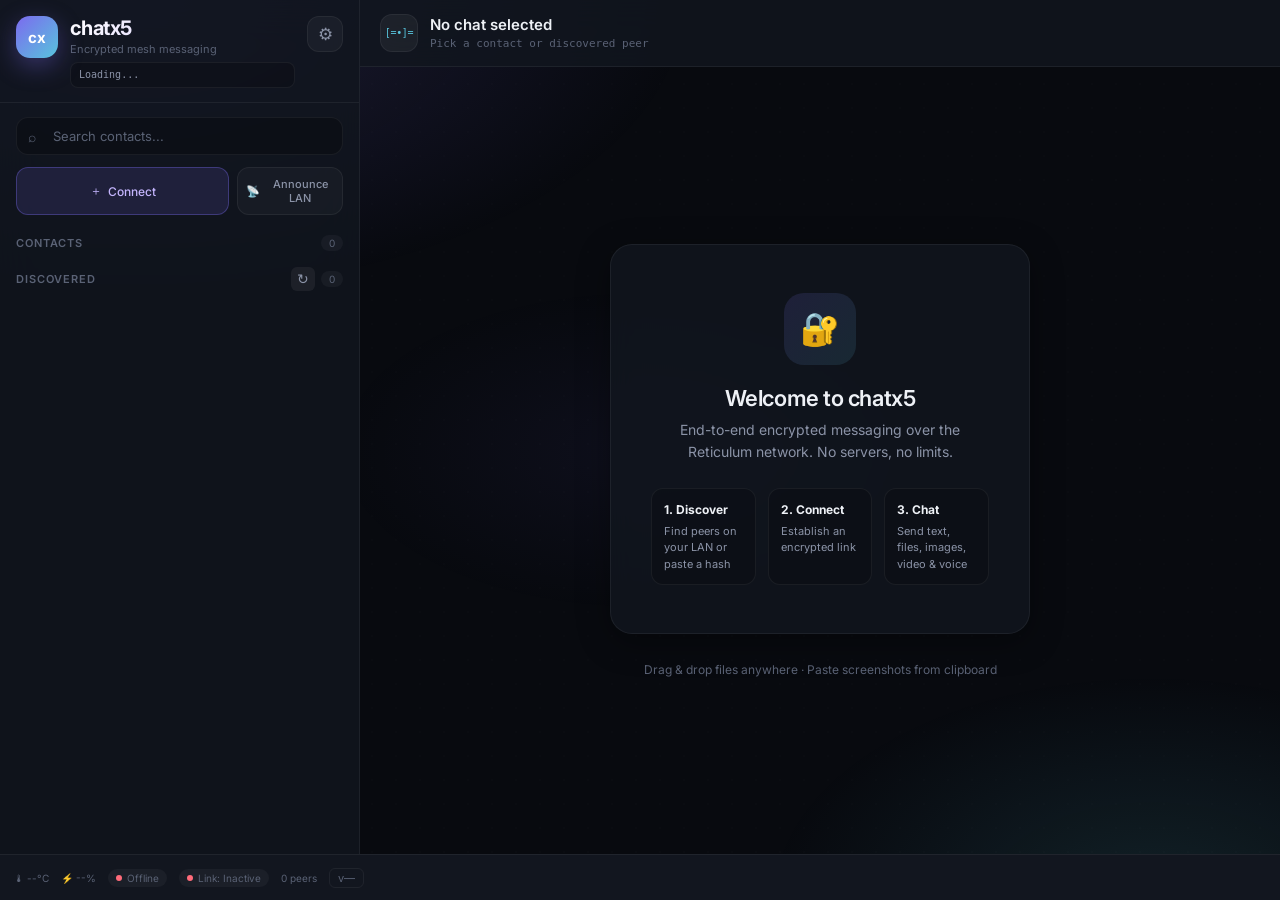
==== chatx5/web/static/index.html @ 14aeb2fa "v0.6.8: hub group chat, transport routing, announce isolation - Hub TCP relay links count via peer:t" ====
<!DOCTYPE html>
<html lang="en">
<head>
<meta charset="UTF-8">
<meta name="viewport" content="width=device-width, initial-scale=1.0, maximum-scale=1.0, viewport-fit=cover">
<title>chatx5</title>
<link rel="preconnect" href="https://fonts.googleapis.com">
<link rel="preconnect" href="https://fonts.gstatic.com" crossorigin>
<link href="https://fonts.googleapis.com/css2?family=Inter:wght@400;500;600;700&display=swap" rel="stylesheet">
<style>
*, *::before, *::after { margin: 0; padding: 0; box-sizing: border-box; }
:root {
  --bg: #080a0f;
  --bg-elevated: #0d1017;
  --surface: #12161f;
  --surface-hover: #181d28;
  --surface-active: #1e2433;
  --surface-glass: rgba(18, 22, 31, 0.82);
  --border: rgba(255,255,255,0.06);
  --border-strong: rgba(255,255,255,0.12);
  --text: #eef1f6;
  --text2: #8b93a7;
  --text3: #5a6275;
  --primary: #7c6aef;
  --primary-hover: #9183f5;
  --primary-soft: rgba(124,106,239,0.14);
  --accent: #58c4dc;
  --accent-soft: rgba(88,196,220,0.12);
  --msg-self: linear-gradient(135deg, #5b4cc4 0%, #7c6aef 55%, #6b7fd7 100%);
  --msg-other: #1a2030;
  --msg-system: rgba(124,106,239,0.12);
  --danger: #ff6b7a;
  --danger-soft: rgba(255,107,122,0.12);
  --success: #3dd68c;
  --success-soft: rgba(61,214,140,0.12);
  --warning: #f5b942;
  --radius-sm: 8px;
  --radius-md: 12px;
  --radius-lg: 16px;
  --radius-xl: 22px;
  --shadow-sm: 0 2px 8px rgba(0,0,0,0.25);
  --shadow-md: 0 8px 32px rgba(0,0,0,0.35);
  --shadow-lg: 0 20px 60px rgba(0,0,0,0.45);
  --transition: 0.22s cubic-bezier(0.4, 0, 0.2, 1);
  --sidebar-width: 360px;
}
html { scroll-behavior: smooth; }
body {
  font-family: 'Inter', -apple-system, BlinkMacSystemFont, 'Segoe UI', Roboto, sans-serif;
  background: var(--bg);
  color: var(--text);
  height: 100vh;
  height: 100dvh;
  overflow: hidden;
  -webkit-font-smoothing: antialiased;
  -webkit-text-size-adjust: 100%;
  padding: env(safe-area-inset-top) env(safe-area-inset-right) env(safe-area-inset-bottom) env(safe-area-inset-left);
}
body::before {
  content: '';
  position: fixed;
  inset: 0;
  background:
    radial-gradient(ellipse 80% 60% at 10% 0%, rgba(124,106,239,0.18), transparent 55%),
    radial-gradient(ellipse 60% 50% at 90% 100%, rgba(88,196,220,0.12), transparent 50%),
    radial-gradient(ellipse 40% 30% at 50% 50%, rgba(124,106,239,0.06), transparent 60%);
  pointer-events: none;
  z-index: 0;
}
#app { display: flex; flex-direction: column; height: 100vh; position: relative; z-index: 1; }
#workspace { display: flex; flex: 1; min-height: 0; overflow: hidden; }

/* Sidebar */
#sidebar {
  width: var(--sidebar-width);
  background: var(--surface-glass);
  backdrop-filter: blur(20px);
  -webkit-backdrop-filter: blur(20px);
  display: flex;
  flex-direction: column;
  border-right: 1px solid var(--border);
  transition: transform var(--transition), width var(--transition);
  flex-shrink: 0;
  overflow: hidden;
  isolation: isolate;
}
#sidebar-header {
  flex-shrink: 0;
  padding: 16px 16px 14px;
  border-bottom: 1px solid var(--border);
  display: flex;
  align-items: flex-start;
  gap: 12px;
}
#sidebar-body {
  flex: 1;
  min-height: 0;
  position: relative;
  display: flex;
  flex-direction: column;
  overflow: hidden;
}
.brand-mark {
  width: 42px; height: 42px; border-radius: 14px;
  background: linear-gradient(135deg, #7c6aef, #58c4dc);
  display: flex; align-items: center; justify-content: center;
  font-weight: 700; font-size: 15px; color: #fff;
  box-shadow: 0 8px 24px rgba(124,106,239,0.35);
  flex-shrink: 0; cursor: pointer; overflow: hidden;
  position: relative; transition: transform var(--transition), box-shadow var(--transition);
}
.brand-mark:hover { transform: scale(1.04); box-shadow: 0 10px 28px rgba(124,106,239,0.45); }
.brand-mark img { width: 100%; height: 100%; object-fit: cover; display: none; }
.brand-mark.has-logo { background: var(--surface); }
.brand-mark.has-logo img { display: block; }
.brand-mark.has-logo .brand-fallback { display: none; }
.peer-rtt {
  font-size: 10px; color: var(--success); font-variant-numeric: tabular-nums;
  margin-left: 4px; opacity: 0.9;
}
.identity-modal-overlay {
  position: fixed; inset: 0; z-index: 12000;
  background: rgba(0,0,0,0.55); display: none;
  align-items: center; justify-content: center; padding: 20px;
}
.identity-modal-overlay.open { display: flex; }
.identity-modal {
  width: min(420px, 100%); background: var(--surface);
  border: 1px solid var(--border-strong); border-radius: var(--radius-lg);
  padding: 20px; box-shadow: var(--shadow-lg);
}
.identity-modal h3 { margin: 0 0 8px; font-size: 18px; }
.identity-modal .id-value {
  font-family: ui-monospace, monospace; font-size: 12px; word-break: break-all;
  background: rgba(0,0,0,0.25); border: 1px solid var(--border);
  border-radius: var(--radius-sm); padding: 10px; margin: 12px 0;
}
.identity-modal-actions { display: flex; flex-wrap: wrap; gap: 8px; margin-top: 14px; }
.brand-text { flex: 1; min-width: 0; }
#sidebar-header h1 {
  font-size: 20px; font-weight: 700; letter-spacing: -0.03em; margin: 0;
  background: linear-gradient(135deg, #fff 0%, #c4b5fd 100%);
  -webkit-background-clip: text; -webkit-text-fill-color: transparent;
  background-clip: text;
}
.brand-sub { font-size: 11px; color: var(--text3); margin-top: 2px; }
#identity-box {
  margin-top: 6px; font-size: 10px; color: var(--text2);
  font-family: ui-monospace, 'Cascadia Code', monospace;
  cursor: pointer; line-height: 1.4;
  padding: 5px 8px; border-radius: var(--radius-sm);
  background: rgba(0,0,0,0.2); border: 1px solid var(--border);
  transition: all var(--transition);
  overflow: hidden; text-overflow: ellipsis; white-space: nowrap;
  max-width: 100%;
}
#identity-box:hover { color: var(--text); border-color: var(--primary); background: var(--primary-soft); }
#settings-btn {
  flex-shrink: 0;
  background: rgba(255,255,255,0.04); border: 1px solid var(--border);
  color: var(--text2); width: 36px; height: 36px;
  border-radius: var(--radius-md); cursor: pointer; font-size: 17px;
  display: flex; align-items: center; justify-content: center;
  transition: all var(--transition); align-self: flex-start;
}
#settings-btn:hover, #settings-btn.active {
  border-color: rgba(124,106,239,0.4); color: #c4b5fd; background: var(--primary-soft);
}

#contacts-section {
  flex: 1; min-height: 0; overflow: hidden;
  padding: 14px 16px 12px;
  display: flex; flex-direction: column;
}
.section-header {
  display: flex; align-items: center; justify-content: space-between;
  margin: 4px 0 10px;
}
.section-header h3 {
  font-size: 11px; font-weight: 600; text-transform: uppercase;
  letter-spacing: 0.08em; color: var(--text3);
}
.section-count {
  font-size: 10px; color: var(--text3);
  background: rgba(255,255,255,0.04); padding: 2px 8px;
  border-radius: 99px;
}
.section-header-actions {
  display: flex; align-items: center; gap: 6px;
}
.section-refresh-btn {
  border: none; background: rgba(255,255,255,0.06); color: var(--text2);
  width: 24px; height: 24px; border-radius: 6px; cursor: pointer;
  font-size: 14px; line-height: 1; padding: 0;
}
.section-refresh-btn:hover { background: rgba(255,255,255,0.12); color: var(--text1); }
.section-refresh-btn.spinning { opacity: 0.6; pointer-events: none; }
.search-box {
  position: relative; margin-bottom: 12px;
}
.search-box input {
  width: 100%; background: rgba(0,0,0,0.25);
  border: 1px solid var(--border); border-radius: var(--radius-md);
  color: var(--text); padding: 10px 12px 10px 36px;
  font-size: 13px; outline: none; transition: all var(--transition);
  font-family: inherit;
}
.search-box input:focus { border-color: var(--primary); box-shadow: 0 0 0 3px var(--primary-soft); }
.search-box input::placeholder { color: var(--text3); }
.search-icon {
  position: absolute; left: 12px; top: 50%; transform: translateY(-50%);
  color: var(--text3); font-size: 14px; pointer-events: none;
}
.sidebar-actions { display: flex; gap: 8px; margin-bottom: 16px; }
.sidebar-btn {
  flex: 1; display: flex; align-items: center; justify-content: center; gap: 6px;
  padding: 10px 12px; border-radius: var(--radius-md);
  border: 1px solid var(--border); background: rgba(255,255,255,0.03);
  color: var(--text2); font-size: 12px; font-weight: 500;
  cursor: pointer; transition: all var(--transition); font-family: inherit;
}
.sidebar-btn:hover { border-color: var(--border-strong); color: var(--text); background: var(--surface-hover); }
.sidebar-btn.primary {
  background: var(--primary-soft); border-color: rgba(124,106,239,0.35); color: #c4b5fd;
}
.sidebar-btn.primary:hover { background: rgba(124,106,239,0.22); color: #fff; }

.contact-item {
  display: flex; align-items: center; padding: 12px 14px;
  border-radius: var(--radius-md); cursor: pointer; margin-bottom: 6px;
  transition: background var(--transition), border-color var(--transition);
  position: relative; border: 1px solid transparent; gap: 0;
}
.contact-item:hover { background: var(--surface-hover); border-color: var(--border); }
.contact-item.active {
  background: var(--primary-soft); border-color: rgba(124,106,239,0.3);
  box-shadow: inset 3px 0 0 var(--primary);
}
.contact-avatar {
  width: 40px; height: 40px; border-radius: 12px;
  display: flex; align-items: center; justify-content: center;
  font-weight: 600; font-size: 15px; margin-right: 12px; flex-shrink: 0;
  color: #fff;
}
.contact-avatar-saved { background: linear-gradient(135deg, #7c6aef, #9b8afb); }
.contact-avatar-lan { background: linear-gradient(135deg, #2d9f6f, #3dd68c); }
.contact-info { flex: 1; min-width: 0; }
.contact-name { font-size: 14px; font-weight: 500; color: var(--text); }
.contact-hash {
  font-size: 11px; color: var(--text3); overflow: hidden;
  text-overflow: ellipsis; white-space: nowrap; font-family: ui-monospace, monospace;
  margin-top: 1px;
}
.contact-preview {
  font-size: 11px; color: var(--text3); overflow: hidden;
  text-overflow: ellipsis; white-space: nowrap; margin-top: 3px;
}
.contact-badge {
  font-size: 9px; font-weight: 600; text-transform: uppercase;
  letter-spacing: 0.06em; padding: 3px 7px; border-radius: 99px;
  background: rgba(255,255,255,0.05); color: var(--text3); flex-shrink: 0;
  margin-left: 8px;
}
.contact-badge.lan { background: var(--success-soft); color: var(--success); }
.contact-badge.unread {
  background: var(--primary); color: #fff; min-width: 20px;
  text-align: center; font-size: 10px; padding: 2px 6px;
}
.contact-card { align-items: flex-start; }
.contact-card .contact-avatar { margin-top: 2px; }
.contact-transport-rows { margin-top: 6px; display: flex; flex-direction: column; gap: 4px; }
.contact-transport-row {
  display: flex; align-items: center; gap: 8px; padding: 6px 8px;
  border-radius: var(--radius-sm); cursor: pointer; border: 1px solid transparent;
  transition: background var(--transition), border-color var(--transition);
}
.contact-transport-row:hover { background: var(--surface-hover); border-color: var(--border); }
.contact-transport-row.active { background: var(--primary-soft); border-color: rgba(124,106,239,0.25); }
.contact-transport-label {
  font-size: 9px; font-weight: 700; text-transform: uppercase; letter-spacing: 0.06em;
  min-width: 30px; flex-shrink: 0;
}
.contact-transport-label.lan { color: var(--success); }
.contact-transport-label.usb { color: var(--accent); }
.contact-transport-hash {
  flex: 1; min-width: 0; font-size: 11px; color: var(--text3);
  font-family: ui-monospace, monospace; overflow: hidden; text-overflow: ellipsis; white-space: nowrap;
}
.sidebar-actions .sidebar-btn.connect-btn { flex: 1 1 100%; }
.sidebar-actions .sidebar-btn.announce-btn { flex: 1 1 calc(50% - 4px); font-size: 11px; padding: 9px 8px; }
.contacts-scroll { flex: 1; min-height: 0; overflow-y: auto; margin: 0 -4px; padding: 0 4px; }

.empty-state {
  display: flex; flex-direction: column; align-items: center;
  text-align: center; gap: 6px; padding: 20px 12px; color: var(--text2);
}
.empty-state.small { padding: 16px 8px; font-size: 12px; }
.empty-state .empty-icon { font-size: 28px; opacity: 0.5; }
.empty-state .empty-hint { font-size: 11px; color: var(--text3); }

/* Overlay panels in sidebar */
.overlay-panel {
  display: none; flex-direction: column;
  position: absolute; inset: 0; z-index: 20;
  overflow-y: auto; padding: 16px;
  background: var(--surface);
  border-top: 1px solid var(--border);
  animation: panelIn 0.25s ease;
}
.overlay-panel.open { display: flex; pointer-events: auto; z-index: 25; }
@keyframes panelIn {
  from { opacity: 0; transform: translateX(-8px); }
  to { opacity: 1; transform: translateX(0); }
}
.panel-header {
  display: flex; align-items: center; justify-content: space-between;
  margin-bottom: 20px; padding-bottom: 14px;
  border-bottom: 1px solid var(--border);
}
.panel-header h3 { font-size: 16px; font-weight: 600; color: var(--text); }
.panel-close {
  background: rgba(255,255,255,0.05); border: 1px solid var(--border);
  color: var(--text2); width: 32px; height: 32px; border-radius: var(--radius-sm);
  cursor: pointer; font-size: 18px; line-height: 1;
  display: flex; align-items: center; justify-content: center;
  transition: all var(--transition);
}
.panel-close:hover { color: var(--text); border-color: var(--border-strong); }
.action-hash {
  font-family: ui-monospace, monospace; font-size: 12px;
  color: var(--text2); word-break: break-all;
  padding: 12px; background: rgba(0,0,0,0.2);
  border-radius: var(--radius-md); border: 1px solid var(--border);
  margin-bottom: 16px;
}
.action-buttons { display: flex; flex-direction: column; gap: 8px; }
.action-btn {
  display: flex; align-items: center; gap: 10px;
  padding: 12px 14px; border-radius: var(--radius-md);
  border: 1px solid var(--border); background: rgba(255,255,255,0.03);
  color: var(--text); font-size: 14px; cursor: pointer;
  transition: all var(--transition); font-family: inherit; text-align: left;
}
.action-btn:hover { background: var(--surface-hover); border-color: var(--border-strong); }
.action-btn.danger { color: var(--danger); border-color: rgba(255,107,122,0.2); }
.action-btn.danger:hover { background: var(--danger-soft); }

.settings-section { margin-bottom: 18px; }
.settings-section label {
  font-size: 11px; font-weight: 600; text-transform: uppercase;
  letter-spacing: 0.06em; color: var(--text3);
  display: block; margin-bottom: 8px;
}
.settings-section p { font-size: 12px; color: var(--text2); margin-bottom: 8px; line-height: 1.5; }
.settings-divider {
  height: 1px; background: var(--border); margin: 20px 0;
}
.settings-danger-zone label { color: var(--danger); }
.field-row { display: flex; gap: 8px; }
.field-row input { flex: 1; }

#settings-screen input:not([type="checkbox"]), #settings-screen select,
#connect-panel input, .dialog input, .dialog select {
  width: 100%; background: rgba(0,0,0,0.25);
  border: 1px solid var(--border); border-radius: var(--radius-md);
  color: var(--text); padding: 11px 12px; font-size: 13px;
  margin-bottom: 0; outline: none; font-family: inherit;
  transition: all var(--transition);
}
#settings-screen input[type="checkbox"] {
  width: 18px; height: 18px; padding: 0; margin: 0; flex-shrink: 0;
  accent-color: var(--primary); cursor: pointer;
}
#settings-screen input:not([type="checkbox"]):focus, #settings-screen select:focus,
#connect-panel input:focus, .dialog input:focus {
  border-color: var(--primary); box-shadow: 0 0 0 3px var(--primary-soft);
}
#settings-screen select option, .dialog select option { background: var(--surface); color: var(--text); }
.field-hint { font-size: 11px; color: var(--text3); margin-top: 6px; line-height: 1.4; }


/* Settings cards */
.settings-scroll { flex: 1; overflow-y: auto; padding-bottom: 8px; }
.settings-card {
  background: rgba(0,0,0,0.18); border: 1px solid var(--border);
  border-radius: var(--radius-lg); padding: 14px; margin-bottom: 12px;
}
.settings-card h4 {
  font-size: 12px; font-weight: 600; color: var(--text);
  margin-bottom: 12px; display: flex; align-items: center; gap: 8px;
}
.settings-card.danger { border-color: rgba(255,107,122,0.2); background: rgba(255,107,122,0.04); }
.settings-card.danger h4 { color: var(--danger); }
.settings-footer {
  flex-shrink: 0; padding-top: 12px; border-top: 1px solid var(--border);
}
.rns-iface-card {
  border: 1px solid var(--border);
  border-radius: var(--radius-sm);
  padding: 8px 10px;
  margin-bottom: 8px;
  background: rgba(255,255,255,0.02);
}
.rns-iface-card .iface-head {
  display: flex;
  align-items: center;
  justify-content: space-between;
  gap: 8px;
  margin-bottom: 6px;
}
.rns-iface-card .iface-head-actions {
  display: flex;
  align-items: center;
  gap: 8px;
  flex-shrink: 0;
}
.rns-iface-card .iface-active-toggle {
  display: flex;
  align-items: center;
  gap: 4px;
  font-size: 11px;
  color: var(--text2);
  white-space: nowrap;
}
.rns-iface-serial-fields {
  display: grid;
  grid-template-columns: 1fr 1fr;
  gap: 8px;
  margin-top: 6px;
}
.rns-iface-serial-fields label {
  display: block;
  font-size: 10px;
  color: var(--text3);
  margin-bottom: 4px;
}
.rns-iface-serial-fields select,
.rns-iface-serial-fields input {
  width: 100%;
  font-size: 11px;
}
.rns-serial-refresh {
  margin-top: 6px;
  font-size: 10px;
  color: var(--accent);
  cursor: pointer;
  background: none;
  border: none;
  padding: 0;
  font-family: inherit;
}
.rns-serial-refresh:hover { text-decoration: underline; }
.serial-devices-panel {
  margin-bottom: 10px;
  padding: 8px 10px;
  border: 1px solid var(--border);
  border-radius: var(--radius-sm);
  background: rgba(255,255,255,0.02);
  font-size: 11px;
}
.serial-devices-panel h5 {
  margin: 0 0 6px;
  font-size: 11px;
  color: var(--text2);
  font-weight: 600;
}
.serial-device-row {
  display: flex;
  justify-content: space-between;
  gap: 8px;
  padding: 4px 0;
  border-bottom: 1px solid rgba(255,255,255,0.04);
}
.serial-device-row:last-child { border-bottom: none; }
.serial-device-row .dev-name {
  font-family: ui-monospace, monospace;
  color: var(--text);
}
.serial-device-row .dev-meta {
  color: var(--text3);
  font-size: 10px;
  margin-top: 2px;
}
.serial-device-row .dev-status {
  flex-shrink: 0;
  font-size: 10px;
  font-weight: 600;
  white-space: nowrap;
}
.serial-device-row .dev-status.ok { color: #5fd38d; }
.serial-device-row .dev-status.denied { color: var(--warn, #e8a838); }
.serial-device-row .dev-status.missing { color: var(--text3); }
.rns-iface-serial-actions {
  display: flex;
  gap: 6px;
  margin-top: 8px;
  align-items: center;
}
.rns-iface-serial-actions .btn-block {
  width: auto;
  padding: 5px 10px;
  font-size: 11px;
}

.dock-version {
  font-size: 11px; color: var(--text3); cursor: pointer; padding: 2px 8px;
  border-radius: 6px; border: 1px solid var(--border);
}
.dock-version:hover { color: var(--text); border-color: var(--border-strong); }

/* Bottom dock */
#bottom-dock {
  flex-shrink: 0;
  display: flex;
  align-items: center;
  gap: 12px;
  padding: 0 14px;
  min-height: 46px;
  border-top: 1px solid var(--border);
  background: var(--surface);
}
.dock-status {
  display: flex;
  align-items: center;
  gap: 8px;
  flex-shrink: 0;
  font-size: 10px;
  color: var(--text3);
}
.dock-status > span:not(#queue-count) { white-space: nowrap; }
#transfer-dock {
  flex: 1;
  min-width: 0;
  display: flex;
  flex-direction: column;
  justify-content: center;
  gap: 4px;
}
#transfer-active-row {
  display: flex;
  align-items: center;
  gap: 10px;
  width: 100%;
}
#incoming-transfers {
  display: none;
  width: 100%;
  flex-direction: column;
  gap: 2px;
  font-size: 10px;
  color: var(--text2);
}
#incoming-transfers.active { display: flex; }
.incoming-item {
  display: flex;
  align-items: center;
  justify-content: space-between;
  gap: 8px;
  padding: 2px 0;
}
.incoming-item span:first-child {
  min-width: 0;
  overflow: hidden;
  text-overflow: ellipsis;
  white-space: nowrap;
}
.incoming-item span:last-child {
  flex-shrink: 0;
  color: var(--accent);
  font-variant-numeric: tabular-nums;
}
#debug-bar { display: contents; }
.status-pill {
  display: inline-flex; align-items: center; gap: 5px;
  padding: 3px 8px; border-radius: 99px;
  background: rgba(255,255,255,0.04); font-size: 10px;
}
.status-pill #ws-dot, .status-pill #link-dot {
  width: 6px; height: 6px; border-radius: 50%; display: inline-block;
}
#ws-dot.connected, #link-dot.connected { background: var(--success); box-shadow: 0 0 6px var(--success); }
#ws-dot.disconnected, #link-dot.disconnected { background: var(--danger); }
#ws-dot.connecting { background: var(--warning); }
#queue-count {
  background: var(--warning); color: #000; font-weight: 600;
  padding: 2px 8px; border-radius: 99px; font-size: 10px;
  cursor: pointer; user-select: none;
}
#queue-count:hover { filter: brightness(1.08); }

/* Main chat area */
#main { flex: 1; display: flex; flex-direction: column; min-width: 0; position: relative; }
#main::before {
  content: '';
  position: absolute; inset: 0;
  background-image: radial-gradient(rgba(255,255,255,0.03) 1px, transparent 1px);
  background-size: 24px 24px;
  pointer-events: none; opacity: 0.4;
}
#chat-header {
  padding: 14px 20px; border-bottom: 1px solid var(--border);
  display: flex; align-items: center; justify-content: space-between; gap: 16px;
  background: var(--surface-glass); backdrop-filter: blur(16px);
  position: relative; z-index: 2; flex-shrink: 0;
}
.header-left { display: flex; align-items: center; gap: 12px; min-width: 0; flex: 1; }
.header-actions { display: flex; align-items: center; gap: 10px; flex-shrink: 0; }
#chat-header .peer-info { min-width: 0; }
#sidebar-toggle {
  display: none; background: rgba(255,255,255,0.05);
  border: 1px solid var(--border); color: var(--text2);
  width: 38px; height: 38px; border-radius: var(--radius-md);
  cursor: pointer; font-size: 18px; align-items: center; justify-content: center;
}
#sidebar-toggle .toggle-bot {
  font-family: ui-monospace, 'Cascadia Code', monospace;
  font-size: 10px; letter-spacing: -0.03em; line-height: 1; color: var(--accent);
}
#chat-header .peer-info { font-size: 15px; font-weight: 600; }
#chat-header .peer-info .status {
  font-size: 11px; color: var(--text3); font-weight: 400; margin-top: 3px;
  font-family: ui-monospace, 'Cascadia Code', monospace;
  word-break: break-all; line-height: 1.35;
}
#chat-header .peer-info .status .peer-rtt {
  font-family: 'Inter', sans-serif; font-size: 10px; margin-left: 4px;
}
#disconnect-btn {
  background: var(--danger-soft); border: 1px solid rgba(255,107,122,0.25);
  color: var(--danger); padding: 4px 10px; border-radius: var(--radius-md);
  cursor: pointer; font-size: 10px; font-weight: 500;
  transition: all var(--transition); font-family: inherit;
  flex-shrink: 0;
}
#disconnect-btn:hover { background: rgba(255,107,122,0.2); }
.dock-status #disconnect-btn { margin-right: 4px; }

#placeholder {
  flex: 1; display: flex; align-items: center; justify-content: center;
  flex-direction: column; gap: 12px; position: relative; z-index: 1;
  padding: 40px;
}
.welcome-card {
  text-align: center; max-width: 420px;
  padding: 48px 40px; border-radius: var(--radius-xl);
  background: var(--surface-glass); border: 1px solid var(--border);
  backdrop-filter: blur(12px); box-shadow: var(--shadow-md);
}
.welcome-icon {
  width: 72px; height: 72px; margin: 0 auto 20px;
  border-radius: 20px; background: linear-gradient(135deg, var(--primary-soft), var(--accent-soft));
  display: flex; align-items: center; justify-content: center; font-size: 32px;
}
.welcome-card h2 { font-size: 22px; font-weight: 600; margin-bottom: 8px; letter-spacing: -0.02em; }
.welcome-card p { color: var(--text2); font-size: 14px; line-height: 1.6; }
.welcome-steps {
  display: flex; gap: 12px; margin-top: 24px; text-align: left;
}
.welcome-step {
  flex: 1; padding: 12px; border-radius: var(--radius-md);
  background: rgba(0,0,0,0.2); border: 1px solid var(--border);
  font-size: 11px; color: var(--text2); line-height: 1.5;
}
.welcome-step strong { display: block; color: var(--text); font-size: 12px; margin-bottom: 4px; }
#placeholder .keyhint { font-size: 12px; color: var(--text3); margin-top: 16px; }

#rns-error-banner {
  display: none;
  position: fixed;
  top: 0;
  left: 0;
  right: 0;
  z-index: 10000;
  background: linear-gradient(90deg, #5c1a24, #7a2030);
  color: #fff;
  padding: 10px 14px;
  font-size: 13px;
  line-height: 1.45;
  border-bottom: 1px solid rgba(255,255,255,0.15);
  box-shadow: var(--shadow-md);
}
#rns-error-banner.show { display: block; }
#rns-error-banner button {
  margin-top: 8px;
  background: rgba(255,255,255,0.14);
  border: 1px solid rgba(255,255,255,0.25);
  color: #fff;
  border-radius: 8px;
  padding: 6px 10px;
  cursor: pointer;
}
#setup-wizard {
  position: fixed; inset: 0; z-index: 200;
  display: none; align-items: center; justify-content: center;
  background: rgba(0,0,0,0.72); backdrop-filter: blur(8px);
  padding: 20px;
}
#setup-wizard.open { display: flex; }
.setup-wizard-card {
  width: min(480px, 100%); max-height: 90vh; overflow-y: auto;
  background: var(--surface); border: 1px solid var(--border);
  border-radius: var(--radius-xl); padding: 28px 24px;
  box-shadow: var(--shadow-lg);
}
.setup-wizard-card h2 { font-size: 20px; margin: 0 0 6px; }
.setup-wizard-card .lead { color: var(--text2); font-size: 13px; line-height: 1.55; margin-bottom: 18px; }
.setup-step { margin-bottom: 16px; }
.setup-step label { display: block; font-size: 12px; color: var(--text2); margin-bottom: 6px; }
.setup-step input, .setup-step select {
  width: 100%; height: 40px; border-radius: var(--radius-md);
  border: 1px solid var(--border); background: var(--surface2);
  color: var(--text); padding: 0 12px; font-family: inherit;
  color-scheme: dark;
}
.setup-step select {
  appearance: none;
  background-image: linear-gradient(45deg, transparent 50%, var(--text2) 50%),
    linear-gradient(135deg, var(--text2) 50%, transparent 50%);
  background-position: calc(100% - 18px) calc(50% + 2px), calc(100% - 12px) calc(50% + 2px);
  background-size: 6px 6px, 6px 6px;
  background-repeat: no-repeat;
  padding-right: 32px;
}
.setup-step select option {
  background: var(--surface2);
  color: var(--text);
}
.setup-step .field-row {
  display: flex; gap: 8px; align-items: stretch;
}
.setup-step .field-row input { flex: 1; min-width: 0; }
.setup-step .field-row button {
  width: auto; white-space: nowrap; padding: 0 12px; height: 40px;
  border-radius: var(--radius-md); border: 1px solid var(--border);
  background: var(--surface2); color: var(--text); cursor: pointer;
}
.setup-toggle {
  display: flex; align-items: flex-start; gap: 10px;
  padding: 12px; border-radius: var(--radius-md);
  border: 1px solid var(--border); background: rgba(0,0,0,0.15);
  font-size: 12px; color: var(--text2); line-height: 1.5;
}
.setup-toggle input { margin-top: 2px; }
.setup-toggle strong { display: block; color: var(--text); margin-bottom: 2px; }
.settings-toggle-card {
  display: grid; grid-template-columns: 1fr auto; align-items: center; gap: 16px;
  padding: 14px 16px; border-radius: var(--radius-md);
  border: 1px solid var(--border); background: rgba(0,0,0,0.12);
  margin-bottom: 10px; cursor: pointer; user-select: none;
  transition: border-color var(--transition), background var(--transition);
}
.settings-toggle-card:hover { border-color: var(--border-strong); background: rgba(255,255,255,0.04); }
.settings-toggle-card .toggle-text { min-width: 0; }
.settings-toggle-card .toggle-switch {
  display: flex; align-items: center; justify-content: center;
  width: 36px; flex-shrink: 0;
}
.settings-toggle-card .toggle-text strong {
  display: block; font-size: 13px; color: var(--text); margin-bottom: 3px;
}
.settings-toggle-card .toggle-text span {
  display: block; font-size: 12px; color: var(--text2); line-height: 1.45;
}
.network-status-block {
  margin-top: 4px; padding: 14px 16px; border-radius: var(--radius-md);
  border: 1px solid var(--border); background: rgba(0,0,0,0.18);
  font-size: 12px; line-height: 1.5;
}
.network-status-block .net-row {
  display: flex; justify-content: space-between; gap: 12px;
  padding: 6px 0; border-bottom: 1px solid rgba(255,255,255,0.04);
}
.network-status-block .net-row:last-child { border-bottom: none; }
.network-status-actions {
  display: grid; grid-template-columns: 1fr 1fr; gap: 10px; margin-bottom: 12px;
}
@media (max-width: 520px) { .network-status-actions { grid-template-columns: 1fr; } }
.settings-subhead {
  font-size: 11px; font-weight: 600; letter-spacing: 0.04em;
  text-transform: uppercase; color: var(--text3); margin: 14px 0 8px;
}
.net-hero {
  display: flex; align-items: flex-start; gap: 12px;
  padding: 14px 16px; border-radius: var(--radius-md);
  background: linear-gradient(135deg, rgba(124,106,239,0.12), rgba(88,196,220,0.08));
  border: 1px solid rgba(124,106,239,0.22); margin-bottom: 16px;
}
.net-hero-icon {
  width: 40px; height: 40px; border-radius: 12px; flex-shrink: 0;
  display: flex; align-items: center; justify-content: center;
  background: var(--primary-soft); font-size: 18px;
}
.net-hero-title { font-size: 13px; font-weight: 600; color: var(--text); margin-bottom: 4px; }
.net-hero-desc { font-size: 11px; color: var(--text2); line-height: 1.45; }
.net-grid { display: grid; grid-template-columns: 1fr 1fr; gap: 12px; margin-bottom: 14px; }
@media (max-width: 520px) { .net-grid { grid-template-columns: 1fr; } }
.net-panel {
  padding: 14px; border-radius: var(--radius-md);
  background: rgba(0,0,0,0.18); border: 1px solid var(--border);
}
.net-panel-label {
  font-size: 10px; font-weight: 600; letter-spacing: 0.06em;
  text-transform: uppercase; color: var(--text3); margin-bottom: 10px;
}
.net-iface-table {
  width: 100%; border-collapse: collapse; margin-top: 10px; font-size: 12px;
}
.net-iface-table th, .net-iface-table td {
  padding: 9px 10px; text-align: left; border-bottom: 1px solid var(--border);
}
.net-iface-table th {
  font-size: 10px; font-weight: 600; letter-spacing: 0.05em;
  text-transform: uppercase; color: var(--text3);
}
.net-iface-table code.net-ip {
  font-family: ui-monospace, monospace; font-size: 11px; color: var(--text2);
}
.net-iface-table .iface-status {
  display: inline-flex; align-items: center; gap: 6px; font-size: 11px; color: var(--text2);
}
.net-iface-table .status-dot {
  width: 7px; height: 7px; border-radius: 50%; flex-shrink: 0;
}
.net-iface-table .status-dot.up { background: var(--success); }
.net-iface-table .status-dot.down { background: var(--text3); }
.net-gw-badge {
  font-size: 9px; font-weight: 600; letter-spacing: 0.04em; text-transform: uppercase;
  color: var(--accent); margin-left: 6px;
}
.net-serial-block {
  margin: 16px 0; padding: 18px 20px; border-radius: var(--radius-lg);
  border: 1px solid rgba(88,196,220,0.28); background: rgba(88,196,220,0.06);
}
.net-serial-block h4 {
  font-size: 14px; font-weight: 600; color: var(--accent); margin: 0 0 6px;
}
.net-divider { height: 1px; background: var(--border); margin: 20px 0; }
.settings-row-split { display: grid; grid-template-columns: 1fr 1fr; gap: 10px; }
@media (max-width: 520px) { .settings-row-split { grid-template-columns: 1fr; } }

/* Full-page settings */
body.settings-open { overflow: hidden; }
#settings-screen {
  position: fixed; inset: 0; z-index: 180;
  display: none; flex-direction: column;
  background: var(--bg); color: var(--text);
}
#settings-screen.open { display: flex; }
.settings-topbar {
  flex-shrink: 0; display: flex; align-items: center; gap: 16px;
  padding: 14px 20px; border-bottom: 1px solid var(--border);
  background: var(--surface);
}
.settings-back {
  display: inline-flex; align-items: center; gap: 6px;
  padding: 8px 14px; border-radius: var(--radius-md);
  border: 1px solid var(--border); background: rgba(255,255,255,0.04);
  color: var(--text); font-size: 13px; cursor: pointer; font-family: inherit;
  transition: all var(--transition);
}
.settings-back:hover { background: var(--surface-hover); border-color: var(--border-strong); }
.settings-topbar h2 {
  flex: 1; margin: 0; font-size: 18px; font-weight: 600;
}
.settings-topbar h2 span { font-size: 12px; color: var(--text3); font-weight: 500; margin-left: 8px; }
.settings-topbar .btn-save {
  width: auto; min-width: 100px; padding: 0 20px; height: 40px;
}
.settings-layout {
  flex: 1; display: flex; min-height: 0; overflow: hidden;
}
.settings-nav {
  flex-shrink: 0; width: 200px; padding: 16px 12px;
  border-right: 1px solid var(--border); background: rgba(0,0,0,0.15);
  display: flex; flex-direction: column; gap: 4px; overflow-y: auto;
}
.settings-nav-item {
  display: flex; align-items: center; gap: 10px;
  padding: 12px 14px; border-radius: var(--radius-md);
  border: 1px solid transparent; background: transparent;
  color: var(--text2); font-size: 13px; font-weight: 500;
  cursor: pointer; text-align: left; font-family: inherit;
  transition: all var(--transition);
}
.settings-nav-item:hover { background: rgba(255,255,255,0.04); color: var(--text); }
.settings-nav-item.active {
  background: var(--primary-soft); border-color: rgba(124,106,239,0.35);
  color: var(--text);
}
.settings-nav-item .nav-icon { font-size: 16px; width: 22px; text-align: center; }
.settings-nav-item.sub-item {
  margin-left: 14px; padding-left: 12px; font-size: 12px;
  border-left: 2px solid rgba(124,106,239,0.25);
}
.settings-main {
  flex: 1; overflow-y: auto; padding: 24px 28px 32px;
}
.settings-pane { display: none; max-width: 760px; }
.settings-pane.active { display: block; }
.settings-block {
  background: rgba(0,0,0,0.14); border: 1px solid var(--border);
  border-radius: var(--radius-lg); padding: 20px 22px; margin-bottom: 16px;
}
.settings-block h3 {
  font-size: 15px; font-weight: 600; margin: 0 0 6px; color: var(--text);
}
.settings-block .block-lead {
  font-size: 13px; color: var(--text2); line-height: 1.55; margin: 0 0 18px;
}
.settings-block.danger {
  border-color: rgba(255,107,122,0.25); background: rgba(255,107,122,0.04);
}
.settings-block.danger h3 { color: var(--danger); }
.settings-block .settings-section { margin-bottom: 16px; }
.settings-block .settings-section:last-child { margin-bottom: 0; }
.settings-inline-link {
  color: var(--accent); text-decoration: none; font-weight: 500;
}
.settings-inline-link:hover { text-decoration: underline; }
.net-transport-cards { display: grid; grid-template-columns: 1fr 1fr; gap: 10px; }
@media (max-width: 640px) {
  .net-transport-cards { grid-template-columns: 1fr; }
}
.net-transport-card {
  padding: 16px; border-radius: var(--radius-md); cursor: pointer;
  border: 1px solid var(--border); background: rgba(0,0,0,0.12);
  transition: border-color var(--transition), background var(--transition);
}
.net-transport-card:hover { border-color: var(--border-strong); background: var(--surface-hover); }
.net-transport-card.active {
  border-color: rgba(124,106,239,0.55); background: var(--primary-soft);
}
.net-transport-card strong { display: block; font-size: 14px; color: var(--text); margin-bottom: 4px; }
.net-transport-card span { font-size: 12px; color: var(--text2); line-height: 1.45; }
@media (max-width: 720px) {
  .settings-layout { flex-direction: column; }
  .settings-nav {
    width: 100%; flex-direction: row; overflow-x: auto; overflow-y: hidden;
    border-right: none; border-bottom: 1px solid var(--border);
    padding: 10px 12px; gap: 6px;
  }
  .settings-nav-item { white-space: nowrap; padding: 10px 14px; }
  .settings-main { padding: 16px; }
}

#messages {
  flex: 1; overflow-y: auto; padding: 24px 28px;
  display: flex; flex-direction: column; gap: 8px;
  position: relative; z-index: 1; scroll-behavior: smooth;
}
.msg {
  max-width: 68%; padding: 12px 16px; border-radius: 18px;
  font-size: 14px; line-height: 1.55; position: relative;
  word-wrap: break-word; user-select: text;
  box-shadow: var(--shadow-sm);
  animation: msgIn 0.3s ease;
}
@keyframes msgIn {
  from { opacity: 0; transform: translateY(8px); }
  to { opacity: 1; transform: translateY(0); }
}
.msg:hover .msg-actions { opacity: 1; }
.msg .msg-actions {
  position: absolute; top: 6px; right: 6px; opacity: 0;
  display: flex; gap: 4px; transition: opacity var(--transition);
}
.msg .msg-action-btn {
  background: rgba(0,0,0,0.35); border: none; color: var(--text2);
  font-size: 11px; padding: 4px 8px; border-radius: 6px;
  cursor: pointer;
}
.msg .msg-action-btn:hover { color: var(--text); background: rgba(0,0,0,0.55); }
.msg .delete-btn:hover { color: var(--danger); }
.msg.self {
  align-self: flex-end; background: var(--msg-self);
  border-bottom-right-radius: 6px; color: #fff;
}
.msg.other {
  align-self: flex-start; background: var(--msg-other);
  border: 1px solid var(--border); border-bottom-left-radius: 6px;
}
.msg.system {
  align-self: center; background: var(--msg-system);
  border: 1px solid rgba(124,106,239,0.2);
  font-size: 12px; color: var(--text2); border-radius: 99px;
  padding: 8px 16px; max-width: 90%; box-shadow: none;
}
.msg .time {
  font-size: 10px; color: rgba(255,255,255,0.45); margin-top: 6px; text-align: right;
}
.msg.other .time { color: var(--text3); }
.msg .sender-label {
  font-size: 11px; font-weight: 600; color: var(--primary);
  margin-bottom: 4px; opacity: 0.9;
}
.msg img.msg-img {
  max-width: 100%; border-radius: var(--radius-md); margin-top: 8px;
  cursor: pointer; transition: transform var(--transition);
}
.msg img.msg-img:hover { transform: scale(1.02); }
.msg video.msg-video {
  max-width: 100%; max-height: 360px; border-radius: var(--radius-md);
  margin-top: 8px; background: #000; display: block;
}
.msg.video-msg { max-width: 88%; min-width: 260px; }
.msg .file-info { display: flex; align-items: center; gap: 10px; margin-top: 4px; }
.msg .file-info .file-icon { font-size: 22px; }
.msg.voice-msg { max-width: min(92%, 520px); min-width: min(92vw, 360px); overflow: visible; padding-right: 44px; }
.msg.voice-msg.other { max-width: min(92%, 520px); }
.msg.voice-msg .msg-actions,
.msg.video-msg .msg-actions { opacity: 1; z-index: 5; pointer-events: auto; }
.voice-wrap { width: 100%; max-width: 480px; min-width: min(88vw, 320px); margin-top: 8px; pointer-events: auto; }
.msg .voice-player {
  display: block; width: 100%; min-width: min(88vw, 300px); max-width: 480px;
  height: 48px; border-radius: var(--radius-sm); pointer-events: auto; cursor: pointer;
}
.msg-link { color: var(--accent); text-decoration: underline; text-underline-offset: 2px; }
.msg.self .msg-link { color: #d4f0ff; }

/* Composer */
#input-area {
  padding: 16px 24px 20px; position: relative; z-index: 2;
  background: linear-gradient(to top, var(--bg) 60%, transparent);
  flex-shrink: 0;
}
.composer {
  background: var(--surface-glass); border: 1px solid var(--border);
  border-radius: var(--radius-xl); padding: 8px 10px 8px 14px;
  backdrop-filter: blur(16px); box-shadow: var(--shadow-md);
  position: relative;
}
#input-row { display: flex; gap: 6px; align-items: flex-end; }
#input-row textarea {
  flex: 1; background: transparent; border: none;
  color: var(--text); padding: 10px 4px; font-size: 14px;
  font-family: inherit; resize: none; outline: none;
  min-height: 42px; max-height: 120px; line-height: 1.5;
}
#input-row textarea::placeholder { color: var(--text3); }
.composer-tools {
  display: flex; gap: 4px; align-items: center; padding-top: 2px;
}
.input-btn {
  background: transparent; border: none; color: var(--text3);
  width: 38px; height: 38px; border-radius: var(--radius-md);
  cursor: pointer; display: flex; align-items: center; justify-content: center;
  font-size: 17px; transition: all var(--transition); flex-shrink: 0;
}
.input-btn:hover { background: rgba(255,255,255,0.06); color: var(--text); }
.input-btn.recording { color: var(--danger); background: var(--danger-soft); animation: pulse 1s infinite; }
@keyframes pulse { 50% { opacity: 0.5; } }
@keyframes spin { to { transform: rotate(360deg); } }
.spinning { animation: spin 0.75s linear infinite; opacity: 0.85; }
#send-btn {
  background: linear-gradient(135deg, #7c6aef, #6b7fd7);
  color: #fff; width: 42px; height: 42px; border-radius: 14px;
  box-shadow: 0 4px 16px rgba(124,106,239,0.4);
}
#send-btn:hover { transform: scale(1.05); box-shadow: 0 6px 20px rgba(124,106,239,0.5); }

.attach-submenu {
  display: none; flex-wrap: wrap; gap: 4px; align-items: center;
  padding: 6px 0 2px; border-top: 1px solid var(--border); margin-top: 6px;
}
.attach-submenu.open { display: flex; }
.composer-tools .desktop-only { display: flex; }
.composer-tools .android-only { display: none; }
body.android-composer .composer-tools .desktop-only { display: none !important; }
body.android-composer .composer-tools .android-only { display: flex; }
body.android-composer .attach-submenu { display: none; }
body.android-composer .attach-submenu.open { display: flex; }

/* Buttons */
.dlg-btn-row { display: flex; gap: 10px; justify-content: flex-end; margin-top: 8px; }
.dlg-btn {
  padding: 10px 22px; border-radius: var(--radius-md); border: none;
  font-size: 13px; font-weight: 500; cursor: pointer; font-family: inherit;
  transition: all var(--transition);
}
.dlg-btn.primary {
  background: linear-gradient(135deg, #7c6aef, #6b7fd7); color: #fff;
  box-shadow: 0 4px 12px rgba(124,106,239,0.3);
}
.dlg-btn.primary:hover { transform: translateY(-1px); }
.dlg-btn.secondary { background: rgba(255,255,255,0.06); color: var(--text); border: 1px solid var(--border); }
.dlg-btn.secondary:hover { background: rgba(255,255,255,0.1); }
.dlg-btn.danger { background: var(--danger-soft); color: var(--danger); border: 1px solid rgba(255,107,122,0.25); }
.btn-block {
  width: 100%; padding: 11px; border-radius: var(--radius-md);
  border: 1px solid var(--border); background: rgba(255,255,255,0.04);
  color: var(--text); font-size: 13px; font-weight: 500;
  cursor: pointer; font-family: inherit; transition: all var(--transition);
}
.btn-block:hover { background: rgba(255,255,255,0.08); }
.btn-block.primary { background: var(--primary-soft); border-color: rgba(124,106,239,0.3); color: #c4b5fd; }
.btn-block.danger { color: var(--danger); border-color: rgba(255,107,122,0.2); }
.btn-block.danger:hover { background: var(--danger-soft); }

/* Modal state */
body.modal-open #app { pointer-events: none; user-select: none; }
body.modal-open #save-contact-dialog,
body.modal-open #save-contact-dialog * { pointer-events: auto; user-select: auto; }

/* Dialog */
#save-contact-dialog {
  display: none; position: fixed; inset: 0;
  background: rgba(0,0,0,0.65); backdrop-filter: blur(4px);
  z-index: 5000; align-items: center; justify-content: center;
  animation: fadeIn 0.2s ease;
}
#save-contact-dialog.open { display: flex; }
#folder-picker-dialog {
  display: none; position: fixed; inset: 0;
  background: rgba(0,0,0,0.65); z-index: 5000;
  align-items: center; justify-content: center;
}
#folder-picker-dialog.open { display: flex; }
.release-notes-page { max-width: min(92vw, 560px); max-height: 85vh; overflow: hidden; display: flex; flex-direction: column; position: relative; }
.release-notes-scroll { overflow-y: auto; flex: 1; padding-right: 4px; }
.release-notes-version { margin: 0 0 14px; padding-bottom: 12px; border-bottom: 1px solid var(--border); }
.release-notes-version h3 { margin: 0 0 8px; font-size: 15px; color: var(--text); }
.release-notes-version ul { margin: 0; padding-left: 18px; line-height: 1.55; font-size: 13px; color: var(--text2); }
.release-notes-version.current h3 { color: var(--accent); }
#share-browser-dialog {
  display: none; position: fixed; inset: 0;
  background: rgba(0,0,0,0.65); z-index: 5000;
  align-items: center; justify-content: center;
}
#share-browser-dialog.open { display: flex; }
.share-browser-toolbar {
  display: flex; flex-wrap: wrap; gap: 8px; align-items: center; margin-bottom: 12px;
}
.share-browser-path {
  flex: 1; min-width: 120px; font-size: 12px; color: var(--text2); word-break: break-all;
}
.share-entry-btn {
  text-align: left; padding: 10px 12px; border-radius: var(--radius-md);
  border: 1px solid var(--border); background: rgba(255,255,255,0.03);
  color: var(--text); font-size: 13px; cursor: pointer; font-family: inherit;
  display: flex; justify-content: space-between; gap: 10px; align-items: center;
}
.share-entry-btn:hover { background: var(--surface-hover); border-color: var(--border-strong); }
.share-entry-meta { font-size: 10px; color: var(--text3); flex-shrink: 0; }
.folder-option-btn {
  text-align: left; padding: 12px 14px; border-radius: var(--radius-md);
  border: 1px solid var(--border); background: rgba(255,255,255,0.03);
  color: var(--text); font-size: 13px; cursor: pointer; font-family: inherit;
}
.folder-option-btn:hover { background: var(--surface-hover); border-color: var(--border-strong); }
.folder-option-btn .path { display: block; font-size: 10px; color: var(--text3); margin-top: 4px; word-break: break-all; }
.network-status {
  margin-top: 10px; font-size: 11px; color: var(--text2); line-height: 1.5;
  max-height: 220px; overflow-y: auto; padding-right: 4px;
}
.net-row {
  display: flex; justify-content: space-between; gap: 8px;
  padding: 6px 0; border-bottom: 1px solid var(--border);
}
.net-row:last-child { border-bottom: none; }
.net-row-action { cursor: pointer; }
.net-row-action:hover .net-value { text-decoration: underline; }
.net-label { color: var(--text3); flex-shrink: 0; }
.net-value { color: var(--text); text-align: right; word-break: break-all; }
.net-iface {
  padding: 8px 10px; margin-top: 6px; border-radius: var(--radius-md);
  background: rgba(0,0,0,0.2); border: 1px solid var(--border);
}
.net-ok { color: var(--success); }
.net-bad { color: var(--danger); }
.net-warn { color: var(--warning); }
#save-contact-dialog .dialog { pointer-events: auto; }
#save-contact-dialog input, #save-contact-dialog button { pointer-events: auto; }
@keyframes fadeIn { from { opacity: 0; } to { opacity: 1; } }
.dialog {
  background: var(--surface); border: 1px solid var(--border);
  border-radius: var(--radius-xl); padding: 28px;
  width: 420px; max-width: 90vw; box-shadow: var(--shadow-lg);
  position: relative;
}
.dialog h2 { margin-bottom: 20px; font-size: 18px; font-weight: 600; }
.dialog label { font-size: 11px; font-weight: 600; text-transform: uppercase; letter-spacing: 0.06em; color: var(--text3); display: block; margin-bottom: 8px; }
.dialog .field-group { margin-bottom: 14px; }

/* Emoji picker */
#emoji-picker {
  display: none; position: absolute; bottom: calc(100% + 8px); left: 0;
  background: var(--surface); border: 1px solid var(--border);
  border-radius: var(--radius-lg); padding: 10px; width: 340px; max-height: 260px;
  overflow: hidden; z-index: 20; box-shadow: var(--shadow-lg); flex-direction: column;
}
#emoji-picker.open { display: flex; }
#emoji-search {
  width: 100%; margin-bottom: 8px; padding: 8px 10px; border-radius: var(--radius-sm);
  border: 1px solid var(--border); background: var(--bg); color: var(--text); font-size: 13px;
}
#emoji-grid {
  display: flex; flex-wrap: wrap; gap: 2px; overflow-y: auto; max-height: 200px;
}
#emoji-picker .emoji-empty {
  width: 100%; padding: 12px 8px; text-align: center; color: var(--text3); font-size: 12px;
}
.emoji-item {
  width: 36px; height: 36px; display: flex; align-items: center; justify-content: center;
  cursor: pointer; border-radius: var(--radius-sm); font-size: 20px;
  transition: background var(--transition);
}
.emoji-item:hover { background: rgba(255,255,255,0.08); transform: scale(1.15); }

/* Toast */
#toast {
  position: fixed; bottom: 28px; left: 50%;
  transform: translateX(-50%) translateY(12px);
  background: var(--surface); border: 1px solid var(--border);
  color: var(--text); padding: 12px 22px; border-radius: var(--radius-lg);
  font-size: 13px; font-weight: 500; opacity: 0;
  transition: all 0.3s cubic-bezier(0.4, 0, 0.2, 1);
  z-index: 200; pointer-events: none; box-shadow: var(--shadow-md);
}
#toast.show { opacity: 1; transform: translateX(-50%) translateY(0); }

/* Image lightbox with pinch / wheel zoom */
#image-modal {
  display: none; position: fixed; inset: 0;
  background: rgba(0,0,0,0.94); backdrop-filter: blur(8px);
  z-index: 300; flex-direction: column; touch-action: none;
}
#image-modal.open { display: flex; }
#image-viewer {
  flex: 1; min-height: 0; width: 100%; overflow: hidden;
  display: flex; align-items: center; justify-content: center;
  cursor: grab; position: relative;
}
#image-viewer.dragging { cursor: grabbing; }
#image-viewer img {
  max-width: none; max-height: none; border-radius: var(--radius-md);
  box-shadow: var(--shadow-lg); transform-origin: center center;
  user-select: none; -webkit-user-drag: none; pointer-events: none;
  transition: transform 0.05s linear;
}
.image-viewer-toolbar {
  flex-shrink: 0; display: flex; align-items: center; justify-content: center;
  gap: 10px; padding: 12px 16px calc(12px + env(safe-area-inset-bottom));
  background: rgba(0,0,0,0.55); border-top: 1px solid rgba(255,255,255,0.08);
}
.image-viewer-toolbar button {
  background: rgba(255,255,255,0.08); border: 1px solid rgba(255,255,255,0.12);
  color: var(--text); border-radius: var(--radius-md); padding: 8px 14px;
  font-size: 14px; cursor: pointer; font-family: inherit;
}
.image-viewer-toolbar button:hover { background: rgba(255,255,255,0.14); }
.image-viewer-zoom-label {
  font-size: 12px; color: var(--text2); min-width: 48px; text-align: center;
}

/* Progress bar */
#progress-bar {
  display: none; flex: 1; min-width: 0;
  align-items: center; gap: 10px;
}
#progress-bar.active { display: flex; }
#progress-bar .progress-track {
  flex: 1; min-width: 80px; height: 6px; background: rgba(255,255,255,0.08);
  border-radius: 99px; overflow: hidden;
}
#progress-bar .progress-fill {
  height: 100%;
  background: linear-gradient(90deg, #7c6aef, #58c4dc);
  border-radius: 99px; width: 0%;
}
#progress-bar #progress-label {
  font-size: 10px; color: var(--text2); min-width: 0; flex: 1;
  white-space: nowrap; overflow: hidden; text-overflow: ellipsis;
}
#transfer-speed {
  display: none; flex-shrink: 0; min-width: 76px; text-align: right;
  font-size: 12px; font-weight: 600; color: var(--accent);
  font-variant-numeric: tabular-nums;
}
#transfer-speed.active { display: block; }
#transfer-cancel-btn {
  display: none; flex-shrink: 0;
  background: var(--danger-soft); border: 1px solid rgba(255,107,122,0.3);
  color: var(--danger); padding: 6px 12px; border-radius: var(--radius-sm);
  font-size: 11px; font-weight: 600; cursor: pointer; font-family: inherit;
}
#transfer-cancel-btn.visible { display: inline-flex; }
#transfer-cancel-btn:hover { background: rgba(255,107,122,0.2); }

::-webkit-scrollbar { width: 5px; height: 5px; }
::-webkit-scrollbar-track { background: transparent; }
::-webkit-scrollbar-thumb { background: rgba(255,255,255,0.08); border-radius: 99px; }
::-webkit-scrollbar-thumb:hover { background: rgba(255,255,255,0.15); }

#sidebar-backdrop {
  display: none;
  position: fixed;
  inset: 0;
  background: rgba(0, 0, 0, 0.5);
  z-index: 44;
  touch-action: none;
}
body.sidebar-open #sidebar-backdrop { display: block; }

@media (min-width: 861px) {
  body:not(.android-shell) #sidebar-toggle {
    display: flex;
  }
  body.desktop-sidebar-collapsed:not(.android-shell) #sidebar {
    width: 0;
    min-width: 0;
    border-right: none;
    overflow: hidden;
    pointer-events: none;
  }
}

@media (max-width: 860px), (hover: none) and (pointer: coarse) {
  #workspace { position: relative; }
  #sidebar {
    position: fixed;
    left: 0;
    top: 0;
    bottom: 0;
    z-index: 50;
    width: min(var(--sidebar-width), 88vw);
    transform: translateX(-100%);
    box-shadow: var(--shadow-lg);
    -webkit-overflow-scrolling: touch;
  }
  #sidebar:not(.collapsed) { transform: translateX(0); }
  #sidebar-toggle {
    display: flex;
    position: relative;
    z-index: 43;
    touch-action: manipulation;
  }
  #main { width: 100%; flex: 1; position: relative; z-index: 1; }
  #chat-header { padding: 10px 12px; }
  #chat-header .peer-info { font-size: 14px; }
  :root { --sidebar-width: 300px; }
  .msg { max-width: 88%; }
  #messages { padding: 14px 12px; }
  #input-area { padding: 10px 12px 14px; }
  #placeholder { padding: 16px; }
  #placeholder .keyhint { display: none; }
  .welcome-card { padding: 28px 20px; max-width: 100%; }
  .welcome-steps { flex-direction: column; gap: 8px; }
  .welcome-card h2 { font-size: 20px; }
  #bottom-dock {
    flex-wrap: wrap;
    gap: 6px;
    padding: 6px 10px;
    min-height: 40px;
  }
  #temp-display, #cpu-display, #peer-count { display: none; }
  .dock-status { gap: 6px; }
  .status-pill { font-size: 9px; padding: 2px 6px; }
  #emoji-picker { width: calc(100vw - 32px); left: 0; }
  .composer-tools .input-btn { width: 34px; height: 34px; font-size: 16px; }
  #disconnect-btn { padding: 6px 12px; font-size: 11px; }
}

body.android-shell #workspace {
  position: relative;
  flex: 1;
  min-height: 0;
}
body.android-shell #sidebar {
  position: relative !important;
  left: auto !important;
  top: auto !important;
  bottom: auto !important;
  width: 100% !important;
  max-width: 100% !important;
  transform: none !important;
  box-shadow: none;
  z-index: 1;
  flex: 1;
  display: flex;
  flex-direction: column;
}
body.android-shell.android-chat-open #sidebar {
  display: none !important;
}
body.android-shell #main {
  display: none;
  flex: 1;
  min-height: 0;
  width: 100%;
}
body.android-shell.android-chat-open #main {
  display: flex;
  flex-direction: column;
}
body.android-shell #sidebar-toggle {
  display: none !important;
}
body.android-shell #sidebar-backdrop,
body.android-shell.sidebar-open #sidebar-backdrop {
  display: none !important;
}
</style>
</head>
<body>
<div id="rns-error-banner" role="alert">
  <strong>Network stack failed to start.</strong>
  <span id="rns-error-text"></span>
  <div><button type="button" onclick="repairNetworkInterfaces()">Repair interfaces &amp; restart</button></div>
</div>
<div id="setup-wizard" role="dialog" aria-modal="true" aria-labelledby="setup-wizard-title">
  <div class="setup-wizard-card">
    <h2 id="setup-wizard-title">Welcome to chatx5</h2>
    <p class="lead">Quick setup so you can discover and chat with peers on your chosen network.</p>
    <div class="setup-step">
      <label for="setup-name">Your display name</label>
      <input id="setup-name" placeholder="e.g. arch, ubuntu, phone..." maxlength="50" autocomplete="name">
    </div>
    <div class="setup-step">
      <label for="setup-lan-interface">IPv4 address for LAN chat</label>
      <select id="setup-lan-interface">
        <option value="" disabled selected>Pick an interface…</option>
      </select>
      <p class="field-hint">Each IPv4 on your PC is listed separately — pick the address peers should reach you on.</p>
    </div>
    <div class="setup-step">
      <label for="setup-retention">Chat history retention</label>
      <select id="setup-retention">
        <option value="1d">1 day</option>
        <option value="1w">1 week</option>
        <option value="1m">1 month</option>
        <option value="6m">6 months</option>
        <option value="12m">1 year</option>
        <option value="never" selected>Forever</option>
        <option value="on_restart">Until restart</option>
        <option value="on_close">Until close</option>
      </select>
    </div>
    <div class="setup-step">
      <label for="setup-lan-transport">LAN transport (RNS)</label>
      <select id="setup-lan-transport">
        <option value="udp_lan" selected>UDP LAN — Wi-Fi / Ethernet (recommended)</option>
        <option value="tcp_lan">TCP LAN — direct TCP peer links</option>
      </select>
      <p class="field-hint">How encrypted chat travels on your LAN. Change later in Settings → Network.</p>
    </div>
    <div class="setup-step">
      <label for="setup-received-dir">Received files folder</label>
      <div class="field-row">
        <input id="setup-received-dir" placeholder="/home/user/Downloads/chatx5" spellcheck="false">
        <button type="button" onclick="pickSetupReceivedDir()">Select folder</button>
      </div>
      <p class="field-hint" id="setup-received-hint">Where incoming files are saved. You can change this later in Settings.</p>
    </div>
    <div class="setup-step">
      <label class="setup-toggle">
        <input type="checkbox" id="setup-auto-announce" checked>
        <span><strong>Auto-announce</strong>Periodically broadcast your presence on the LAN. Leave off to announce manually with Announce LAN.</span>
      </label>
    </div>
    <p class="field-hint" style="margin-bottom:14px">UDP LAN discovery is enabled by default. Adjust RNS interfaces later in Settings → Network.</p>
    <button class="btn-block primary" onclick="completeSetupWizard()">Get started</button>
  </div>
</div>
<div id="app">
  <div id="workspace">
  <div id="sidebar-backdrop" onclick="closeSidebarOnBackdrop(event)"></div>
  <aside id="sidebar" onclick="event.stopPropagation()">
    <div id="sidebar-header">
      <div class="brand-mark" id="brand-mark" onclick="pickBrandLogo()" title="Click to set sidebar logo">
        <img id="brand-logo-img" alt="">
        <span class="brand-fallback">cx</span>
      </div>
      <input type="file" id="brand-logo-input" accept="image/png,image/jpeg,image/webp,image/gif" hidden>
      <div class="brand-text">
        <h1><span id="brand-title">chatx5</span> <span id="header-version" style="font-size:12px;color:var(--text3);font-weight:500"></span></h1>
        <div class="brand-sub">Encrypted mesh messaging</div>
        <div id="identity-box" onclick="openIdentityModal()" title="Your identity — click to manage">Loading...</div>
      </div>
      <button id="settings-btn" onclick="toggleSettings()" title="Settings">⚙</button>
    </div>

    <div id="sidebar-body">
    <div id="contacts-section">
      <div class="search-box">
        <span class="search-icon">⌕</span>
        <input type="text" id="contact-search" placeholder="Search contacts..." oninput="filterContacts(this.value)">
      </div>
      <div class="sidebar-actions">
        <button class="sidebar-btn primary connect-btn" onclick="toggleConnectPanel()">
          <span>＋</span> Connect
        </button>
        <button class="sidebar-btn announce-btn" onclick="announceSelf('lan')" title="Manual LAN announce (RNS + beacon)">
          <span>📡</span> Announce LAN
        </button>
        <button class="sidebar-btn announce-btn" id="announce-serial-btn" onclick="announceSelf('serial')" title="Manual serial/USB announce" style="display:none">
          <span>🔌</span> Announce Serial
        </button>
      </div>
      <div class="contacts-scroll">
        <div id="hub-group-section" style="display:none">
          <div class="section-header">
            <h3>Hub Group</h3>
          </div>
          <div id="hub-group-entry" class="contact-item" onclick="openChat(HUB_GROUP_PEER, false)">
            <div class="contact-avatar contact-avatar-saved">G</div>
            <div class="contact-info">
              <div class="contact-name">Group Chat</div>
              <div class="contact-hash">All peers on hub node</div>
            </div>
          </div>
        </div>
        <div class="section-header">
          <h3>Contacts</h3>
          <span class="section-count" id="contacts-count">0</span>
        </div>
        <div id="contacts-list"></div>

        <div class="section-header" style="margin-top:16px">
          <h3>Discovered</h3>
          <div class="section-header-actions">
            <button type="button" class="section-refresh-btn" id="discovered-refresh-btn"
              onclick="refreshDiscoveredPeers()" title="Refresh discovered peers (re-announce + rescan)">↻</button>
            <span class="section-count" id="discovered-count">0</span>
          </div>
        </div>
        <div id="discovered-list"></div>
      </div>
    </div>

    <div id="action-panel" class="overlay-panel">
      <div class="panel-header">
        <h3>Peer Actions</h3>
        <button class="panel-close" onclick="toggleActionPanel()" title="Close">&times;</button>
      </div>
      <div class="action-hash" id="action-panel-title"></div>
      <div class="action-buttons">
        <button class="action-btn" onclick="actionConnect()">🔗 Connect to peer</button>
        <button class="action-btn" onclick="actionSaveContact()">💾 Save as contact</button>
        <button class="action-btn danger" onclick="actionClearPeerHistory()">🧹 Clear chat history</button>
        <button class="action-btn danger" onclick="actionDelete()">🗑 Delete contact</button>
      </div>
    </div>

    <div id="identity-modal-overlay" class="identity-modal-overlay" onclick="closeIdentityModal(event)">
      <div class="identity-modal" onclick="event.stopPropagation()">
        <h3>Your identity</h3>
        <p class="field-hint" style="margin:0">LAN and USB serial use separate connect hashes in v0.5.</p>
        <label style="display:block;font-size:11px;font-weight:600;text-transform:uppercase;letter-spacing:.06em;color:var(--text3);margin-top:12px">LAN connect hash</label>
        <div class="id-value" id="identity-modal-hash-lan">—</div>
        <div id="identity-modal-serial-block">
          <label style="display:block;font-size:11px;font-weight:600;text-transform:uppercase;letter-spacing:.06em;color:var(--text3);margin-top:12px">Serial connect hash</label>
          <div class="id-value" id="identity-modal-hash-serial">—</div>
        </div>
        <div class="identity-modal-actions">
          <button type="button" class="sidebar-btn primary" onclick="copyIdentityFromModal('lan')">Copy LAN</button>
          <button type="button" class="sidebar-btn primary" id="identity-modal-copy-serial" onclick="copyIdentityFromModal('serial')" style="display:none">Copy Serial</button>
          <button type="button" class="sidebar-btn danger" onclick="regenerateIdentityFromModal('lan')">Regenerate LAN</button>
          <button type="button" class="sidebar-btn danger" id="identity-modal-regen-serial" onclick="regenerateIdentityFromModal('serial')" style="display:none">Regenerate Serial</button>
          <button type="button" class="sidebar-btn" onclick="closeIdentityModal()">Close</button>
        </div>
      </div>
    </div>

    <div id="release-notes-overlay" class="setup-overlay" style="display:none" onclick="if(event.target===this)closeReleaseNotesPage()">
      <div class="setup-card release-notes-page" onclick="event.stopPropagation()">
        <button class="panel-close" onclick="closeReleaseNotesPage()" style="position:absolute;top:16px;right:16px" title="Close">&times;</button>
        <h2>Release notes</h2>
        <p class="field-hint" style="margin:0 0 12px">Installed: <strong id="release-notes-current-version">—</strong></p>
        <div id="release-notes-all" class="release-notes-scroll"></div>
        <button type="button" class="btn-block" onclick="closeReleaseNotesPage()" style="margin-top:12px">Close</button>
      </div>
    </div>

    <div id="connect-panel" class="overlay-panel">
      <div class="panel-header">
        <h3>Connect to Peer</h3>
        <button class="panel-close" onclick="toggleConnectPanel()" title="Close">&times;</button>
      </div>
      <div class="settings-section">
        <label>Peer Identity Hash</label>
        <input id="connect-hash" placeholder="Paste peer identity hash..." spellcheck="false">
      </div>
      <div class="settings-section">
        <label>Save as Contact (optional)</label>
        <input id="contact-name" placeholder="Contact name...">
      </div>
      <div style="margin-top:auto;padding-top:16px;display:flex;gap:10px">
        <button class="dlg-btn secondary" style="flex:1" onclick="toggleConnectPanel()">Cancel</button>
        <button class="dlg-btn primary" style="flex:1" onclick="doConnectFromPanel()">Connect</button>
      </div>
    </div>
    </div>
  </aside>

  <main id="main">
    <div id="chat-header">
      <div class="header-left">
        <button id="sidebar-toggle" onclick="event.stopPropagation(); toggleSidebar()" title="Toggle sidebar"><span class="toggle-bot">[=•]=</span></button>
        <div class="peer-info">
          <span id="peer-name">No chat selected</span>
          <div class="status" id="peer-status">Pick a contact or discovered peer</div>
        </div>
      </div>
    </div>

    <div id="placeholder">
      <div class="welcome-card">
        <div class="welcome-icon">🔐</div>
        <h2>Welcome to chatx5</h2>
        <p>End-to-end encrypted messaging over the Reticulum network. No servers, no limits.</p>
        <div class="welcome-steps">
          <div class="welcome-step"><strong>1. Discover</strong>Find peers on your LAN or paste a hash</div>
          <div class="welcome-step"><strong>2. Connect</strong>Establish an encrypted link</div>
          <div class="welcome-step"><strong>3. Chat</strong>Send text, files, images, video & voice</div>
        </div>
      </div>
      <div class="keyhint">Drag & drop files anywhere · Paste screenshots from clipboard</div>
    </div>

    <div id="messages" style="display:none"></div>

    <div id="input-area" style="display:none">
      <div class="composer">
        <div id="emoji-picker">
          <input type="text" id="emoji-search" placeholder="Search emoji..." oninput="filterEmojiPicker(this.value)">
          <div id="emoji-grid"></div>
        </div>
        <div id="input-row">
          <textarea id="msg-input" rows="1" placeholder="Message..." onkeydown="onInputKey(event)" oninput="onComposerInput(this)" onfocus="onComposerFocus()" onblur="onComposerBlur()"></textarea>
          <div class="composer-tools">
            <button class="input-btn android-only" id="camera-btn" onclick="pickCamera()" title="Camera">+</button>
            <input type="file" id="camera-input" accept="image/*" capture="environment" style="display:none" onchange="uploadFiles(this.files);this.value=''">
            <button class="input-btn desktop-only" id="emoji-btn" onclick="toggleEmoji()" title="Emoji">😊</button>
            <button class="input-btn desktop-only" id="voice-btn" onclick="toggleVoice()" title="Voice note">🎤</button>
            <button class="input-btn desktop-only" id="file-btn" onclick="pickFiles()" title="Attach file">📎</button>
            <button class="input-btn desktop-only" id="folder-btn" onclick="pickSendFolder()" title="Attach folder">📁</button>
            <button class="input-btn desktop-only" id="share-btn" onclick="pickShareFolder()" title="Share folder to browse">🗂️</button>
            <input type="file" id="file-input" style="display:none" multiple onchange="uploadFiles(this.files);this.value=''">
            <input type="file" id="folder-input" style="display:none" webkitdirectory multiple onchange="uploadFolder(this.files);this.value=''">
            <button class="input-btn" id="send-btn" onclick="sendMessage()" onmousedown="event.preventDefault()" ontouchstart="event.preventDefault()" title="Send">➤</button>
          </div>
        </div>
        <div id="attach-submenu" class="attach-submenu">
          <button class="input-btn" id="emoji-btn-mobile" onclick="toggleEmoji()" title="Emoji">😊</button>
          <button class="input-btn" id="voice-btn-mobile" onclick="toggleVoice()" title="Voice note">🎤</button>
          <button class="input-btn" id="file-btn-mobile" onclick="pickFiles()" title="Attach file">📎</button>
          <button class="input-btn" id="folder-btn-mobile" onclick="pickSendFolder()" title="Attach folder">📁</button>
          <button class="input-btn" id="share-btn-mobile" onclick="pickShareFolder()" title="Share folder to browse">🗂️</button>
        </div>
      </div>
    </div>
  </main>
  </div>

  <footer id="bottom-dock">
    <div class="dock-status" id="debug-bar">
      <button id="disconnect-btn" style="display:none" onclick="disconnect()">Disconnect</button>
      <span id="temp-display">🌡 --°C</span>
      <span id="cpu-display">⚡ --%</span>
      <span id="ws-status">
        <span class="status-pill"><span id="ws-dot"></span><span id="ws-label">WS</span></span>
      </span>
      <span id="link-status">
        <span class="status-pill"><span id="link-dot"></span><span id="link-label">Link</span></span>
      </span>
      <span id="peer-count">0 peers</span>
      <span id="app-version-dock" class="dock-version" onclick="openReleaseNotesPage()" title="Release notes">v—</span>
      <span id="queue-count" style="display:none" title="Click to clear queue" onclick="clearQueue()"></span>
    </div>
    <div id="transfer-dock">
      <div id="incoming-transfers"></div>
      <div id="transfer-active-row">
        <div id="progress-bar">
          <div class="progress-track"><div class="progress-fill"></div></div>
          <span id="progress-label">Transferring...</span>
        </div>
        <span id="transfer-speed"></span>
        <button id="transfer-cancel-btn" onclick="cancelTransfer()">Cancel</button>
      </div>
    </div>
  </footer>
</div>

<div id="settings-screen" role="dialog" aria-modal="true" aria-labelledby="settings-screen-title">
  <header class="settings-topbar">
    <button type="button" class="settings-back" onclick="closeSettings()" title="Back to chat">← Back</button>
    <h2 id="settings-screen-title">Settings <span id="settings-version"></span></h2>
    <button type="button" class="btn-block primary btn-save" onclick="saveSettings()">Save</button>
  </header>
  <div class="settings-layout">
    <nav class="settings-nav" aria-label="Settings sections">
      <button type="button" class="settings-nav-item active" data-section="profile" onclick="showSettingsSection('profile')">
        <span class="nav-icon">👤</span> Profile
      </button>
      <button type="button" class="settings-nav-item" data-section="storage" onclick="showSettingsSection('storage')">
        <span class="nav-icon">💾</span> Storage
      </button>
      <button type="button" class="settings-nav-item" data-section="network" onclick="showSettingsSection('network')">
        <span class="nav-icon">📡</span> Network
      </button>
      <button type="button" class="settings-nav-item sub-item" data-section="status" onclick="showSettingsSection('status')">
        <span class="nav-icon">🌐</span> Live status
      </button>
      <button type="button" class="settings-nav-item" data-section="system" onclick="showSettingsSection('system')">
        <span class="nav-icon">⚙</span> System
      </button>
    </nav>
    <main class="settings-main">
      <section id="settings-section-profile" class="settings-pane active">
        <div class="settings-block">
          <h3>Profile</h3>
          <p class="block-lead">How you appear to peers on the network.</p>
          <div class="settings-section">
            <label>Display name</label>
            <input id="settings-name" placeholder="Your name on the network...">
          </div>
          <div class="settings-section">
            <label for="settings-brand-title">Sidebar title</label>
            <input id="settings-brand-title" maxlength="18" placeholder="chatx5"
              onchange="saveBrandTitle()" onblur="saveBrandTitle()">
            <p class="field-hint">Custom text in the top-left header (max 18 characters).</p>
          </div>
          <div class="settings-section">
            <label>LAN connect hash</label>
            <input id="settings-hash-lan" readonly style="font-family:ui-monospace,monospace;font-size:12px;color:var(--text2)">
            <p class="field-hint">Share this hash for Wi-Fi/Ethernet peers. This is your LAN message destination.</p>
          </div>
          <div class="settings-section" id="settings-serial-hash-section" style="display:none">
            <label>Serial connect hash</label>
            <input id="settings-hash-serial" readonly style="font-family:ui-monospace,monospace;font-size:12px;color:var(--text2)">
            <p class="field-hint">Share this hash for USB serial peers. Separate from your LAN hash.</p>
          </div>
          <div style="display:flex;flex-direction:column;gap:10px;max-width:320px;margin-top:4px">
            <button type="button" class="btn-block danger" onclick="regenerateIdentity('lan')">Regenerate LAN identity</button>
            <button type="button" class="btn-block danger" id="settings-regen-serial-btn" onclick="regenerateIdentity('serial')" style="display:none">Regenerate Serial identity</button>
          </div>
        </div>
      </section>

      <section id="settings-section-storage" class="settings-pane">
        <div class="settings-block">
          <h3>Storage</h3>
          <p class="block-lead">Where chat history and received files are kept.</p>
          <div class="settings-section">
            <label>Chat history retention</label>
            <select id="settings-retention" onchange="saveRetentionOnly()">
              <option value="1d">1 day</option>
              <option value="1w">1 week</option>
              <option value="1m">1 month</option>
              <option value="6m">6 months</option>
              <option value="12m">1 year</option>
              <option value="never">Forever</option>
              <option value="on_restart">Until restart</option>
              <option value="on_close">Until close</option>
            </select>
          </div>
          <div class="settings-section">
            <label>Received files folder</label>
            <div class="field-row">
              <input id="settings-received-dir" placeholder="/home/user/Downloads">
              <button type="button" class="btn-block" onclick="pickReceivedDir()" style="width:auto;white-space:nowrap;padding:0 14px;height:42px" title="Select folder">Browse</button>
            </div>
            <p class="field-hint" id="settings-received-hint">Opens your system folder picker. Click Save to apply.</p>
            <input type="file" id="dir-picker-fallback" style="display:none" webkitdirectory onchange="pickReceivedDirFallback(this)">
          </div>
        </div>
      </section>

      <section id="settings-section-status" class="settings-pane">
        <div class="settings-block">
          <h3>Live network status</h3>
          <p class="block-lead">Discovery, active links, transports, and interface health. Refreshes automatically while you are on this tab.</p>
          <div class="network-status-actions">
            <button type="button" class="btn-block" onclick="refreshNetworkStatus()">↻ Refresh status</button>
            <button type="button" class="btn-block" onclick="announceSelf('lan')">📡 Announce LAN</button>
            <button type="button" class="btn-block" id="status-announce-serial-btn" onclick="announceSelf('serial')" style="display:none">🔌 Announce Serial</button>
          </div>
          <button type="button" class="btn-block danger" style="margin-bottom:12px;max-width:280px" onclick="resetNetwork()">Reset network</button>
          <div id="network-status-panel" class="network-status-block">Loading network status...</div>
        </div>
      </section>

      <section id="settings-section-network" class="settings-pane">
        <div class="settings-block">
          <h3>LAN discovery</h3>
          <p class="block-lead">Pin the IPv4 subnet peers should use to reach you.</p>
          <div class="settings-section">
            <label>IPv4 address</label>
            <div class="field-row">
              <select id="settings-lan-interface" onchange="saveLanInterface()">
                <option value="" disabled>Pick an interface…</option>
              </select>
              <button type="button" id="lan-refresh-btn" class="btn-block" onclick="refreshLanInterfaces(true, this, true)" style="width:auto;white-space:nowrap;padding:0 14px;height:42px" title="Rescan IPv4 addresses">↻ Rescan</button>
            </div>
            <div id="lan-interface-summary"></div>
          </div>
          <div class="settings-section" style="margin-top:14px">
            <label for="settings-lan-probe-interval">LAN link ping interval (seconds)</label>
            <input type="number" id="settings-lan-probe-interval" min="0" max="18000" step="1" value="30"
              onchange="saveLanProbeInterval()" onblur="saveLanProbeInterval()">
            <p class="field-hint">How often to ping LAN discovered peers and refresh RTT. 0 = off, max 18000s.</p>
          </div>
          <div class="settings-section">
            <label for="settings-lan-announce-interval">LAN auto-announce interval (seconds)</label>
            <input type="number" id="settings-lan-announce-interval" min="0" max="18000" step="1" value="0"
              onchange="saveLanAnnounceInterval()" onblur="saveLanAnnounceInterval()">
            <p class="field-hint">Periodic LAN broadcast. 0 = off (use sidebar Announce LAN).</p>
          </div>
          <div class="settings-section">
            <label for="settings-serial-probe-interval">Serial link ping interval (seconds)</label>
            <input type="number" id="settings-serial-probe-interval" min="3" max="18000" step="1" value="30"
              onchange="saveSerialProbeInterval()" onblur="saveSerialProbeInterval()">
            <p class="field-hint">How often to ping USB serial peers and refresh RTT. 0 = off, min 3s when enabled.</p>
          </div>
          <div class="settings-section">
            <label for="settings-serial-announce-interval">Serial auto-announce interval (seconds)</label>
            <input type="number" id="settings-serial-announce-interval" min="0" max="18000" step="1" value="0"
              onchange="saveSerialAnnounceInterval()" onblur="saveSerialAnnounceInterval()">
            <p class="field-hint">Periodic USB serial broadcast. 0 = off (use sidebar Announce Serial).</p>
          </div>
          <div class="settings-section">
            <label for="settings-max-peer-links">Max simultaneous peer connections</label>
            <input type="number" id="settings-max-peer-links" min="0" max="64" step="1" value="0"
              onchange="saveMaxPeerLinks()" onblur="saveMaxPeerLinks()">
            <p class="field-hint">0 = unlimited. 1 = only one active link at a time (LAN and USB count separately). When full, the oldest connection is closed for a new one.</p>
          </div>
        </div>

        <div class="settings-block">
          <h3>LAN transport</h3>
          <p class="block-lead">How encrypted chat travels on your local network. Restart chatx5 after changing.</p>
          <select id="settings-lan-transport" onchange="applyLanTransport(); syncTransportCards();" style="display:none">
            <option value="udp_lan">UDP LAN</option>
            <option value="tcp_lan">TCP LAN</option>
          </select>
          <div class="net-transport-cards" id="net-transport-cards">
            <div class="net-transport-card" data-transport="udp_lan" onclick="pickLanTransport('udp_lan')">
              <strong>UDP LAN</strong>
              <span>Default — fast discovery on Wi-Fi and Ethernet</span>
            </div>
            <div class="net-transport-card" data-transport="tcp_lan" onclick="pickLanTransport('tcp_lan')">
              <strong>TCP LAN</strong>
              <span>Direct TCP links for fixed hosts on the LAN</span>
            </div>
          </div>
          <p id="settings-lan-transport-hint" class="field-hint" style="margin-top:12px">Restart chatx5 after changing transport.</p>
        </div>

        <div class="settings-block net-serial-block" id="net-serial-panel">
          <h4>USB serial link</h4>
          <p class="field-hint" id="serial-setup-hint" style="margin:0 0 14px">Add a USB serial adapter for off-LAN peers. Pick device and baud (57600 default), Apply, then restart.</p>
          <div id="settings-serial-add-row" style="margin-bottom:12px">
            <button type="button" class="btn-block" onclick="addRnsInterface('serial')">+ Add USB serial link</button>
          </div>
          <div id="serial-devices-panel" class="serial-devices-panel" style="display:none"></div>
          <div id="rns-interfaces-list"></div>
          <div id="serial-permission-hint" style="display:none;margin-top:10px;font-size:12px;color:var(--warning);line-height:1.5"></div>
        </div>

        <div class="settings-block">
          <h3>Hub group chat</h3>
          <p class="block-lead">Optional relay for group messaging. Direct P2P chat is unaffected when hub is off.</p>
          <div class="settings-section">
            <label>Hub mode</label>
            <select id="settings-hub-role" onchange="onHubRoleChange()">
              <option value="off">Off — direct P2P only</option>
              <option value="server">Hub server — relay for all clients</option>
              <option value="client">Hub client — connect to hub IP</option>
            </select>
          </div>
          <p class="field-hint" id="hub-server-hint" style="display:none;margin:8px 0 0">
            Hub server listens on <strong>0.0.0.0:4242</strong> on this machine (all interfaces).
            P2P LAN discovery and 1:1 chat still use your configured LAN transport (UDP is correct).
            This is separate from the LAN discovery IPv4 pin below.
          </p>
          <div id="hub-client-fields" class="settings-section" style="display:none">
            <label>Hub host (IP)</label>
            <input id="settings-hub-host" placeholder="10.0.5.37" spellcheck="false">
            <p class="field-hint" style="margin:6px 0 0">IP of the hub server on <strong>your</strong> subnet (e.g. 10.0.30.112, not 10.0.5.37 if you are on 10.0.30.x). Requires <code>--share</code> on the server for hash discovery. P2P peers still use UDP.</p>
            <label style="margin-top:12px">Hub port</label>
            <input id="settings-hub-port" type="number" min="1" max="65535" value="4242">
          </div>
        </div>
      </section>

      <section id="settings-section-system" class="settings-pane">
        <div class="settings-block">
          <h3>Network maintenance</h3>
          <p class="block-lead">Background upkeep for discovery counters and network state.</p>
          <label class="settings-toggle-card">
            <div class="toggle-text">
              <strong>Auto-reset</strong>
              <span>Clear beacon counters weekly so discovery stats stay readable.</span>
            </div>
            <div class="toggle-switch">
              <input type="checkbox" id="settings-network-auto-reset" onchange="saveNetworkAutoReset()">
            </div>
          </label>
        </div>
        <div class="settings-block">
          <h3>About</h3>
          <p class="block-lead">Version <span id="settings-app-version">—</span></p>
          <p class="field-hint" style="margin:8px 0 0">Release notes: tap the version badge in the bottom dock.</p>
        </div>
        <div class="settings-block danger">
          <h3>System</h3>
          <p class="block-lead">Destructive actions — use with care.</p>
          <div id="android-debug-log-hint" style="display:none;margin-bottom:14px;font-size:12px;color:var(--text2);line-height:1.5;word-break:break-all"></div>
          <div style="display:flex;flex-direction:column;gap:10px;max-width:320px">
            <button type="button" class="btn-block danger" onclick="restartServer()">Restart server</button>
          </div>
        </div>
      </section>
    </main>
  </div>
</div>

<div id="share-browser-dialog" onclick="if(event.target===this)closeShareBrowser()">
  <div class="dialog" style="max-height:85vh;overflow:hidden;display:flex;flex-direction:column;min-width:min(92vw,520px)">
    <button class="panel-close" onclick="closeShareBrowser()" style="position:absolute;top:16px;right:16px" title="Close">&times;</button>
    <h2 id="share-browser-title">Shared folder</h2>
    <div class="share-browser-toolbar">
      <button class="dlg-btn secondary" id="share-browser-up" onclick="shareBrowserUp()" style="display:none">↑ Up</button>
      <span class="share-browser-path" id="share-browser-path">/</span>
      <label class="dlg-btn secondary" id="share-browser-upload-label" style="cursor:pointer;margin:0">
        Upload<input type="file" id="share-browser-upload" style="display:none" onchange="uploadShareFile(this.files);this.value=''">
      </label>
    </div>
    <div id="share-browser-list" style="overflow-y:auto;flex:1;display:flex;flex-direction:column;gap:6px;margin-bottom:12px"></div>
    <button class="dlg-btn secondary" onclick="closeShareBrowser()">Close</button>
  </div>
</div>

<div id="folder-picker-dialog" onclick="if(event.target===this)closeFolderPicker()">
  <div class="dialog" style="max-height:80vh;overflow:hidden;display:flex;flex-direction:column">
    <button class="panel-close" onclick="closeFolderPicker()" style="position:absolute;top:16px;right:16px" title="Close">&times;</button>
    <h2>Save received files to</h2>
    <div id="folder-picker-list" style="overflow-y:auto;flex:1;display:flex;flex-direction:column;gap:8px;margin-bottom:12px"></div>
    <button class="dlg-btn secondary" onclick="closeFolderPicker()">Cancel</button>
  </div>
</div>

<div id="save-contact-dialog" onclick="if(event.target===this)closeSaveContact()">
  <div class="dialog">
    <button class="panel-close" onclick="closeSaveContact()" style="position:absolute;top:16px;right:16px" title="Close">&times;</button>
    <h2>Save Contact</h2>
    <div class="field-group">
      <label>Identity Hash</label>
      <input id="save-contact-hash" readonly>
    </div>
    <div class="field-group">
      <label>Display Name</label>
      <input id="save-contact-name" placeholder="Contact name..." autocomplete="off" onkeydown="if(event.key==='Enter'){event.preventDefault();doSaveContact();}">
    </div>
    <div class="dlg-btn-row">
      <button class="dlg-btn secondary" onclick="closeSaveContact()">Cancel</button>
      <button class="dlg-btn primary" onclick="doSaveContact()">Save</button>
    </div>
  </div>
</div>

<div id="image-modal">
  <div id="image-viewer">
    <img id="modal-img" src="" alt="">
  </div>
  <div class="image-viewer-toolbar">
    <button type="button" onclick="imageZoomOut()" title="Zoom out">−</button>
    <span class="image-viewer-zoom-label" id="image-zoom-label">100%</span>
    <button type="button" onclick="imageZoomIn()" title="Zoom in">+</button>
    <button type="button" onclick="imageZoomReset()" title="Fit to screen">Fit</button>
    <button type="button" onclick="closeImageViewer()" title="Close">✕</button>
  </div>
</div>

<div id="toast"></div>

<script>
let ws = null;
let wsGen = 0;
let wsReconnectTimer = null;
let networkRefreshTimer = null;
let myHash = '';
let mySerialHash = '';
window._serialActive = false;
let viewingPeer = null;
let viewingVia = null;
let linkPeer = null;
let linkedPeers = new Set();
let connectInFlight = false;
let connectGeneration = 0;
let chatSwitchGen = 0;
let progressLastUpdate = 0;
let lastLinkToastAt = 0;
const LS_VIEWING_PEER = 'chatx5_viewing_peer';
const LS_VIEWING_VIA = 'chatx5_viewing_via';
const LS_UNREAD = 'chatx5_unread_counts';
const HUB_GROUP_PEER = '__hub_group__';
let unreadCounts = {};
let recording = false;
let mediaRecorder = null;
let audioChunks = [];
let ctxHash = null;
let peersPollTimer = null;
let activeTransfer = null;
let cancelledTransferIds = new Set();
let incomingTransfers = {};
let allContacts = [];
let sidebarOpen = true;
let appPlatform = 'desktop';
const peerAliasGroups = new Map();

const EMOJI_EXTRA_TERMS = {
  '😀': 'happy grin smile', '😃': 'happy smile', '😄': 'happy smile', '😁': 'happy grin',
  '😅': 'happy sweat smile', '😂': 'funny laugh lol joy', '🤣': 'funny rofl laugh',
  '😊': 'happy blush smile', '😍': 'happy love heart eyes', '🥰': 'happy love hearts',
  '😢': 'sad cry unhappy tear', '😭': 'sad sob cry unhappy', '😔': 'sad pensive',
  '😠': 'angry mad', '😡': 'angry rage mad', '🤬': 'angry swear mad',
  '😴': 'sleep tired', '😎': 'cool sunglasses', '🤡': 'funny clown silly',
  '❤️': 'love heart red', '💔': 'sad broken heart', '👍': 'thumbs up good', '👎': 'thumbs down bad',
  '🔥': 'fire hot lit', '💯': 'hundred perfect', '🎉': 'party celebrate', '🙏': 'pray please thanks',
};
const EMOJI_SEARCH_GROUPS = [
  {terms: 'smile happy face grin laugh joy funny tear wink cool sick mask sad', from: 0, to: 59},
  {terms: 'hand wave thumbs clap pray muscle finger point ok peace', from: 60, to: 95},
  {terms: 'heart love romance kiss valentine red pink', from: 96, to: 118},
  {terms: 'plant flower tree leaf sun moon star weather rain snow cloud fire', from: 180, to: 280},
  {terms: 'food fruit apple pizza burger drink coffee beer wine cake dessert', from: 281, to: 400},
  {terms: 'sport ball game trophy medal music guitar piano drum phone computer', from: 401, to: 520},
  {terms: 'travel car bus train plane house tool money work office', from: 521, to: 620},
  {terms: 'symbol arrow check cross warning sign flag color square circle', from: 621, to: 9999},
];
let EMOJI_KEYWORD_MAP = {};

const EMOJIS = ['😀','😃','😄','😁','😅','😂','🤣','😊','😇','🙂','😉','😌','😍','🥰','😘','😋','😛','😜','🤪','😝','🤗','🤭','🤫','🤔','🤐','🤨','😐','😑','😶','😏','😒','🙄','😬','🤥','😔','😪','🤤','😴','😷','🤒','🤕','🤢','🤮','🥴','😵','🤯','🤠','🥳','🥺','😢','😭','😤','😠','😡','🤬','💀','💩','🤡','👻','👽','🤖','😺','😸','😹','😻','😼','😽','🙀','😿','😾','🙌','👏','👍','👎','👊','✊','🤛','🤜','🤞','✌️','🤟','🤘','👌','👈','👉','👆','👇','☝️','✋','🤚','🖐','🖖','👋','🤙','💪','🦾','🖕','✍️','🙏','💯','🔥','⭐','🌟','✨','💥','💫','💦','💨','❤️','🧡','💛','💚','💙','💜','🖤','🤍','🤎','💔','❣️','💕','💞','💓','💗','💖','💘','💝','💟','🐶','🐱','🐭','🐹','🐰','🦊','🐻','🐼','🐨','🐯','🦁','🐮','🐷','🐸','🐵','🙈','🙉','🙊','🐔','🐧','🐦','🐤','🐣','🐥','🦆','🦅','🦉','🦇','🐺','🐗','🐴','🦄','🐝','🐛','🦋','🐌','🐞','🐜','🦟','🦗','🕷','🦂','🐢','🐍','🦎','🦖','🦕','🐙','🦑','🦐','🦀','🐡','🐠','🐟','🐬','🐳','🐋','🦈','🐊','🐅','🐆','🦓','🦍','🐘','🦛','🦏','🐪','🐫','🦒','🦘','🐃','🐂','🐄','🐎','🐖','🐏','🐑','🦙','🐐','🦌','🐕','🐩','🐈','🐓','🦃','🦚','🦜','🦢','🦩','🕊','🐇','🦝','🦡','🦨','🦦','🦥','🐁','🐀','🐿','🦔','🌵','🎄','🌲','🌳','🌴','🌱','🌿','☘️','🍀','🍃','🍂','🍁','🍄','🌾','💐','🌷','🌹','🥀','🌺','🌸','🌼','🌻','🌞','🌝','🌛','🌜','🌚','🌕','🌖','🌗','🌘','🌑','🌒','🌓','🌔','🌙','🌎','🌍','🌏','🪐','💫','⚡','☄️','🔥','🌪','🌈','☀️','🌤','⛅','🌥','☁️','🌦','🌧','⛈','🌩','🌨','❄️','☃️','⛄','🌬','💧','💦','☔','🌊','🍏','🍎','🍐','🍊','🍋','🍌','🍉','🍇','🍓','🫐','🍈','🍒','🍑','🥭','🍍','🥥','🥝','🍅','🍆','🥑','🥦','🥬','🥒','🌶','🌽','🥕','🧄','🧅','🥔','🍠','🥐','🍞','🥖','🥨','🧀','🥚','🍳','🥞','🧇','🥓','🥩','🍗','🍖','🌭','🍔','🍟','🍕','🥪','🥙','🌮','🌯','🥗','🥘','🍝','🍜','🍲',' curry','🍣','🍱','🥟','🍤','🍙','🍚','🍘','🍥','🥠','🥮','🍢','🍡','🍧','🍨','🍦','🥧','🧁','🍰','🎂','🍮','🍭','🍬','🍫','🍿','🍩','🍪','🌰','🥜','🍯','🥛','🍼','☕','🫖','🍵','🧃','🥤','🧋','🍶','🍺','🍻','🥂','🍷','🥃','🍸','🍹','🧉','🍾','🧊','🥄','🍴','🥢','🥡','🥣','🧂','⚽','🏀','🏈','⚾','🥎','🎾','🏐','🏉','🥏','🎱','🪀','🏓','🏸','🏒','🏑','🥍','🏏','🥅','⛳','🪁','🏹','🎣','🤿','🥊','🥋','🎽','⛸','🥌','sled','🎿','⛷','🏂','🪐','🏋️','🤼','🤸','⛹️','🤺','🏌️','🏇','🧘','🏄','🏊','🤽','🚣','🧗','🚵','🚴','🏆','🥇','🥈','🥉','🏅','🎖','🏵','🎗','🎫','🎟','🎪','🤹','🎭','🩰','🎨','🎬','🎤','🎧','🎼','🎹','🥁','🪘','🎷','🎺','🎸','🪕','🎻','🎲','♟','🎯','🎳','🎮','🎰','🧩','⌚','📱','📲','💻','⌨️','🖥','🖨','🖱','🖲','🕹','🗜','💽','💾','💿','📀','📼','📷','📸','📹','🎥','📽','🎞','📞','☎️','📟','📠','📺','📻','🎙','🎚','🎛','🧭','⏱','⏲','⏰','🕰','⌛','⏳','📡','🔋','🔌','💡','🔦','🕯','🪔','🧯','🛢','💸','💵','💴','💶','💷','🪙','💰','💳','💎','⚖️','🪜','🧰','🪛','🔧','🔨','⚒','🛠','⛏','🪚','🔩','⚙️','🪤','🧱','⛓','🧲','🔫','💣','🧨','🪓','🔪','🗡','⚔️','盾','🚬','⚰️','🪦','⚱️','🏺','🔮','📿','🧿','💈','⚗️','🔭','🔬','🕳','🩹','🩺','💊','💉','🩸','🧬','🦠','🧫','🧬','🔬','🔭','📡','💡','🔦','🕯','🪔','🧯','🛢','🔋','🔌','💻','⌨️','🖥','🖨','🖱','🖲','🕹','🗜','💽','💾','💿','📀','📼','📷','📸','📹','🎥','📽','🎞','📞','☎️','📟','📠','📺','📻','🎙','🎚','🎛','🧭','⌚','📱','📲','⏱','⏲','⏰','🕰','⌛','⏳','📊','📈','📉','📌','📍','📎','🖇','📏','📐','✂️','🗃','🗄','🗑','🔒','🔓','🔏','🔐','🔑','🗝','🔨','🪓','⛏','⚒','🛠','🗡','⚔️','🔫','弓','🛡','🔧','🔩','⚙️','🧰','🧲','🧪','🧫','🧬','🔬','🔭','📡','💉','💊','🩹','🩺','🩻','🚪','🛏','🛋','🪑','🚽','🚿','🛁','🪒','🧴','🧷','🧹','🧺','🧻','🪣','🧼','🪥','🧽','🧯','🛒','🚬','⚰️','🪦','⚱️','🗿','🪧','🪪','🏧','🚮','🚰','🚹','🚺','🚻','🚼','🚾','🛂','🛃','🛄','🛅','⚠️','🚸','⛔','🚫','🚳','🚭','🚯','🚱','🚷','📵','🔞','☢️','☣️','⬆️','↗️','➡️','↘️','⬇️','↙️','⬅️','↖️','↕️','↔️','↩️','↪️','⤴️','⤵️','🔃','🔄','🔙','🔚','🔛','🔜','🔝','🛐','⚛️','🕉','✡️','☸️','☯️','✝️','☦️','☪️','☮️','🕎','🔯','♈','♉','♊','♋','♌','♍','♎','♏','♐','♑','♒','♓','⛎','🔀','🔁','🔂','▶️','⏩','⏭','⏯','◀️','⏪','⏮','🔼','⏫','🔽','⏬','⏸','⏹','⏺','⏏','🎦','🔅','🔆','📶','📳','📴','♀️','♂️','⚧','✖️','➕','➖','➗','♾','‼️','⁉️','❓','❔','❕','❗','〰️','💱','💲','⚕️','♻️','⚜️','🔱','📛','🔰','⭕','✅','☑️','✔️','❌','❎','➰','➿','〽️','✳️','✴️','❇️','©️','®️','™️','#️⃣','*️⃣','0️⃣','1️⃣','2️⃣','3️⃣','4️⃣','5️⃣','6️⃣','7️⃣','8️⃣','9️⃣','🔟','🔞','🔠','🔡','🔢','🔣','🔤','🅰️','🆎','🅱️','🆑','🆒','🆓','ℹ️','🆔','Ⓜ️','🆕','🆖','🅾️','🆗','🅿️','🆘','🆙','🆚','🈁','🈂️','🈷️','🈶','🈯','🉐','🈹','🈚','🈲','🉑','🈸','🈴','🈳','㊗️','㊙️','🈺','🈵','🔴','🟠','🟡','🟢','🔵','🟣','🟤','⚫','⚪','🟥','🟧','🟨','🟩','🟦','🟪','🟫','⬛','⬜','◼️','◻️','◾','◽','▪️','▫️','🔶','🔷','🔸','🔹','🔺','🔻','💠','🔘','🔲','🔳','🏁','🚩','🎌','🏴','🏳️','🏴‍☠️'];

function isMobileLayout() {
  return window.matchMedia('(max-width: 860px), (hover: none) and (pointer: coarse)').matches;
}

function isAndroidShell() {
  return appPlatform === 'android' || !!window.chatx5Android?.isAndroid?.();
}

function updateAndroidShellLayout() {
  if (!isAndroidShell()) {
    document.body.classList.remove('android-shell', 'android-chat-open');
    return;
  }
  document.body.classList.add('android-shell');
  document.body.classList.toggle('android-chat-open', !!viewingPeer);
}

function setSidebarOpen(open) {
  sidebarOpen = open;
  const sidebar = document.getElementById('sidebar');
  if (isAndroidShell()) {
    sidebar?.classList.remove('collapsed');
    document.body.classList.remove('sidebar-open', 'desktop-sidebar-collapsed');
    document.getElementById('sidebar-toggle')?.classList.toggle('active', open);
    return;
  }
  if (isMobileLayout()) {
    sidebar?.classList.toggle('collapsed', !open);
    document.body.classList.toggle('sidebar-open', open);
    document.body.classList.remove('desktop-sidebar-collapsed');
  } else {
    sidebar?.classList.remove('collapsed');
    document.body.classList.remove('sidebar-open');
    document.body.classList.toggle('desktop-sidebar-collapsed', !open);
    try { localStorage.setItem('desktopSidebarCollapsed', open ? '0' : '1'); } catch (_) {}
  }
  document.getElementById('sidebar-toggle')?.classList.toggle('active', open);
}

function closeSidebar() {
  if (isAndroidShell()) return;
  if (isMobileLayout() && sidebarOpen) setSidebarOpen(false);
}

function closeSidebarOnBackdrop(e) {
  if (e.target === e.currentTarget) closeSidebar();
}

function initMobileLayout() {
  if (isAndroidShell()) {
    setSidebarOpen(true);
    updateAndroidShellLayout();
    updateAndroidComposerMode();
    window.addEventListener('resize', () => {
      updateAndroidComposerMode();
      updateAndroidShellLayout();
    });
    return;
  }
  if (isMobileLayout()) {
    setSidebarOpen(false);
  } else {
    let collapsed = false;
    try { collapsed = localStorage.getItem('desktopSidebarCollapsed') === '1'; } catch (_) {}
    setSidebarOpen(!collapsed);
  }
  updateAndroidComposerMode();
  window.addEventListener('resize', () => {
    updateAndroidComposerMode();
    if (!isMobileLayout() && !isAndroidShell()) {
      document.body.classList.remove('sidebar-open');
      let collapsed = false;
      try { collapsed = localStorage.getItem('desktopSidebarCollapsed') === '1'; } catch (_) {}
      setSidebarOpen(!collapsed);
    } else if (isMobileLayout() && !sidebarOpen) {
      document.getElementById('sidebar')?.classList.add('collapsed');
    }
  });
}

function loadUnreadCounts() {
  try {
    unreadCounts = JSON.parse(localStorage.getItem(LS_UNREAD) || '{}') || {};
  } catch (_) {
    unreadCounts = {};
  }
}

function saveUnreadCounts() {
  try { localStorage.setItem(LS_UNREAD, JSON.stringify(unreadCounts)); } catch (_) {}
}

function unreadForPeer(hash) {
  const key = peerKey(hash);
  return unreadCounts[key] || 0;
}

function setUnreadForPeer(hash, count) {
  const key = peerKey(hash);
  if (count > 0) unreadCounts[key] = count;
  else delete unreadCounts[key];
  saveUnreadCounts();
}

function bumpUnread(hash) {
  const key = peerKey(hash);
  setUnreadForPeer(key, unreadForPeer(key) + 1);
}

function clearUnread(hash) {
  setUnreadForPeer(hash, 0);
}

function requestNotificationPermission() {
  if (!('Notification' in window)) return;
  if (Notification.permission === 'default') {
    Notification.requestPermission().catch(() => {});
  }
}

function showMessageNotification(peerHash, preview) {
  const name = contactNameFor(peerHash) || truncateHash(peerHash);
  const body = (preview || 'New message').substring(0, 120);
  const viewingThis = viewingPeer && peersMatch(viewingPeer, peerHash);
  if (viewingThis && !document.hidden) return;
  if (appPlatform === 'android') return;
  if (!('Notification' in window) || Notification.permission !== 'granted') return;
  try {
    const n = new Notification(name, { body, tag: 'chatx5-' + peerKey(peerHash) });
    n.onclick = () => { window.focus(); openChat(peerHash, false); n.close(); };
  } catch (_) {}
}

window.onChatx5OpenPeer = function(hash) {
  if (!hash) return;
  openChat(String(hash).replace(/:/g, ''), false);
};

function showRnsErrorBanner(message) {
  const banner = document.getElementById('rns-error-banner');
  const text = document.getElementById('rns-error-text');
  if (!banner || !text) return;
  text.textContent = message || 'Duplicate LAN interface or port 4242 in use.';
  banner.classList.add('show');
}

function hideRnsErrorBanner() {
  document.getElementById('rns-error-banner')?.classList.remove('show');
}

function pollRnsHealth(attempt) {
  const n = attempt || 0;
  fetch('/api/health')
    .then(r => r.json())
    .then(h => {
      if (h.rns_ready) {
        hideRnsErrorBanner();
        fetchIdentity();
        return;
      }
      if (h.rns_error) showRnsErrorBanner(h.rns_error);
      if (n < 30) setTimeout(() => pollRnsHealth(n + 1), 2000);
    })
    .catch(() => {
      if (n < 30) setTimeout(() => pollRnsHealth(n + 1), 2000);
    });
}

function repairNetworkInterfaces() {
  fetch('/api/network/repair', {method: 'POST', headers: {'Content-Type': 'application/json'}, body: '{}'})
    .then(r => r.json())
    .then(d => {
      if (d.status === 'ok') {
        toast('Interfaces repaired — restarting...');
        restartServer();
      } else {
        toast('Repair failed: ' + (d.error || 'unknown'));
      }
    })
    .catch(() => toast('Repair failed'));
}

function init() {
  if (window.chatx5Android?.isAndroid?.()) {
    appPlatform = 'android';
    document.body.classList.add('android-shell');
  }
  loadUnreadCounts();
  requestNotificationPermission();
  initMobileLayout();
  showWelcome();
  fetchIdentity();
  pollRnsHealth(0);
  fetch('/api/settings').then(r => r.json()).then(s => {
    window._hubRole = s.hub_role || 'off';
    window._appSettings = s;
    applySettingsToForm(s);
    updateHubUi();
    if (!s.setup_complete) {
      openSetupWizard(s);
    }
    trackAppVersion(s);
  }).catch(() => {});
  connectWS();
  loadEmojiKeywords();
  startPeerPolling();
  setupGlobalHandlers();
  setupVisibilitySync();
}

function mergeInterfaceLists(...lists) {
  const byKey = {};
  lists.flat().filter(Boolean).forEach(iface => {
    const name = iface?.name;
    if (!name) return;
    const ip = iface?.ip || 'disconnected';
    const key = name + '|' + ip;
    byKey[key] = iface;
  });
  return Object.values(byKey).sort((a, b) => {
    const score = (iface) => {
      if (iface.gateway_iface) return 0;
      if (iface.kind === 'vpn') return 3;
      if (iface.kind === 'wifi' || iface.kind === 'ethernet') return 1;
      return 2;
    };
    const diff = score(a) - score(b);
    return diff !== 0 ? diff : String(a.name).localeCompare(String(b.name));
  });
}

function renderLanInterfaceSummary(interfaces) {
  const el = document.getElementById('lan-interface-summary');
  if (!el) return;
  const items = (interfaces || []).filter(i => i?.name);
  if (!items.length) {
    el.innerHTML = '<p class="field-hint" style="margin:10px 0 0">No interfaces found — tap Rescan.</p>';
    return;
  }
  const rows = items.map(iface => {
    const ip = iface.ip && iface.ip !== 'disconnected' ? iface.ip : '—';
    const up = iface.up && ip !== '—';
    const gw = iface.gateway_iface
      ? ' <span class="net-gw-badge" title="Default route">default</span>' : '';
    return `<tr>
      <td>${escapeHtml(iface.name)}${gw}</td>
      <td><code class="net-ip">${escapeHtml(ip)}</code></td>
      <td><span class="iface-status"><span class="status-dot ${up ? 'up' : 'down'}"></span>${up ? 'Up' : 'Down'}</span></td>
    </tr>`;
  }).join('');
  el.innerHTML = `<table class="net-iface-table"><thead><tr><th>Interface</th><th>IPv4</th><th>Status</th></tr></thead><tbody>${rows}</tbody></table>`;
}

function syncTransportCards() {
  const sel = document.getElementById('settings-lan-transport');
  const val = sel?.value || 'udp_lan';
  document.querySelectorAll('.net-transport-card').forEach(card => {
    card.classList.toggle('active', card.dataset.transport === val);
  });
}

function pickLanTransport(mode) {
  const sel = document.getElementById('settings-lan-transport');
  if (!sel) return;
  sel.value = mode;
  syncTransportCards();
  applyLanTransport();
}

function applySettingsToForm(s, ifaces) {
  if (!s) return;
  const nameEl = document.getElementById('settings-name');
  if (nameEl) nameEl.value = s.name || '';
  const retentionEl = document.getElementById('settings-retention');
  if (retentionEl) retentionEl.value = s.history_retention || 'never';
  const receivedEl = document.getElementById('settings-received-dir');
  if (receivedEl) receivedEl.value = s.received_dir || '';
  const autoReset = document.getElementById('settings-network-auto-reset');
  if (autoReset) autoReset.checked = s.network_stats_auto_reset !== false;
  if (Array.isArray(ifaces)) {
    populateLanInterfaceSelect(ifaces, s.lan_interface || '');
    renderLanInterfaceSummary(ifaces);
  }
  window._hubRole = s.hub_role || 'off';
  window._lanTransportHubTcp = s.lan_transport_hub_tcp || {};
  window._lastLanInterface = s.lan_interface || '';
  const hubRole = document.getElementById('settings-hub-role');
  if (hubRole) hubRole.value = window._hubRole;
  const hubHost = document.getElementById('settings-hub-host');
  if (hubHost) hubHost.value = s.hub_host || '';
  const hubPort = document.getElementById('settings-hub-port');
  if (hubPort) hubPort.value = s.hub_port || 4242;
  applyBrandTitle(s.brand_title);
  trackAppVersion(s);
  const brandTitleEl = document.getElementById('settings-brand-title');
  if (brandTitleEl) brandTitleEl.value = (s.brand_title || '').slice(0, 18);
  const lanProbeEl = document.getElementById('settings-lan-probe-interval');
  if (lanProbeEl) {
    const v = s.lan_probe_interval_s != null ? s.lan_probe_interval_s : s.probe_interval_s;
    lanProbeEl.value = String(v != null ? v : 30);
  }
  const serialProbeEl = document.getElementById('settings-serial-probe-interval');
  if (serialProbeEl) {
    const v = s.serial_probe_interval_s != null ? s.serial_probe_interval_s : s.probe_interval_s;
    serialProbeEl.value = String(v != null ? v : 30);
  }
  const lanAnnEl = document.getElementById('settings-lan-announce-interval');
  if (lanAnnEl) {
    let v = s.lan_announce_interval_s;
    if (v == null && s.auto_announce) v = 30;
    lanAnnEl.value = String(v != null ? v : 0);
  }
  const serialAnnEl = document.getElementById('settings-serial-announce-interval');
  if (serialAnnEl) {
    let v = s.serial_announce_interval_s;
    if (v == null && s.auto_announce) v = 30;
    serialAnnEl.value = String(v != null ? v : 0);
  }
  const maxLinksEl = document.getElementById('settings-max-peer-links');
  if (maxLinksEl) maxLinksEl.value = String(s.max_peer_links != null ? s.max_peer_links : 0);
  onHubRoleChange();
  updateHubUi();
}

function refreshLanInterfaces(showToast, btn, forceRefresh) {
  const el = btn || document.getElementById('lan-refresh-btn');
  if (el) {
    el.classList.add('spinning');
    el.disabled = true;
  }
  const qs = forceRefresh ? '?refresh=1' : '';
  return fetch('/api/interfaces' + qs)
    .then(async r => {
      let d = {};
      try { d = await r.json(); } catch (_) {}
      if (!r.ok) {
        throw new Error(d.error || `HTTP ${r.status}`);
      }
      return d;
    })
    .then(d => {
      const ifaces = d.interfaces || [];
      const sel = document.getElementById('settings-lan-interface');
      const pinned = sel?.value || '';
      populateLanInterfaceSelect(ifaces, pinned);
      populateSetupLanSelect(ifaces, document.getElementById('setup-lan-interface')?.value || '');
      renderLanInterfaceSummary(ifaces);
      if (showToast) toast(ifaces.length ? `Refreshed — ${ifaces.length} network card(s)` : 'Refreshed — no network cards found');
      return ifaces;
    })
    .catch((err) => {
      if (showToast) toast('Failed to refresh network cards' + (err?.message ? `: ${err.message}` : ''));
      return [];
    })
    .finally(() => {
      if (el) {
        el.classList.remove('spinning');
        el.disabled = false;
      }
    });
}

function loadSetupInterfacesWithRetry(attempt, settings) {
  const refresh = attempt > 0 ? '?refresh=1' : '';
  fetch('/api/interfaces' + refresh)
    .then(r => r.json())
    .then(d => {
      const ifaces = d.interfaces || [];
      populateLanInterfaceSelect(ifaces, settings?.lan_interface);
      populateSetupLanSelect(ifaces, settings?.lan_interface);
      renderLanInterfaceSummary(ifaces);
      if (ifaces.length === 0 && attempt < 4) {
        setTimeout(() => loadSetupInterfacesWithRetry(attempt + 1, settings), 300);
      }
    })
    .catch(() => {
      if (attempt < 10) {
        setTimeout(() => loadSetupInterfacesWithRetry(attempt + 1, settings), 500);
      }
    });
}

function openSetupWizard(settings) {
  const wiz = document.getElementById('setup-wizard');
  if (!wiz) return;
  settings = settings || {};
  const nameEl = document.getElementById('setup-name');
  if (nameEl) nameEl.value = settings.name || '';
  const retentionEl = document.getElementById('setup-retention');
  if (retentionEl) retentionEl.value = settings.history_retention || 'never';
  const receivedEl = document.getElementById('setup-received-dir');
  if (receivedEl) receivedEl.value = settings.received_dir || '';
  const autoEl = document.getElementById('setup-auto-announce');
  if (autoEl) {
    autoEl.checked = settings.auto_announce !== undefined
      ? !!settings.auto_announce
      : true;
  }
  const recvHint = document.getElementById('setup-received-hint');
  if (recvHint) {
    recvHint.textContent = (window.chatx5Android?.isAndroid?.() || appPlatform === 'android')
      ? 'Tap Select folder to choose where received files are saved.'
      : 'Choose where incoming files are saved. You can change this later in Settings.';
  }
  loadSetupInterfacesWithRetry(0, settings);
  wiz.classList.add('open');
}

function completeSetupWizard() {
  const name = document.getElementById('setup-name')?.value.trim() || '';
  if (!name) {
    toast('Enter a display name');
    document.getElementById('setup-name')?.focus();
    return;
  }
  const btn = document.querySelector('#setup-wizard .btn-block.primary');
  if (btn?.disabled) return;
  if (btn) {
    btn.disabled = true;
    btn.textContent = 'Saving…';
  }
  const lan_interface = document.getElementById('setup-lan-interface')?.value || '';
  if (!lan_interface) {
    toast('Pick an IPv4 address for LAN chat');
    document.getElementById('setup-lan-interface')?.focus();
    if (btn) {
      btn.disabled = false;
      btn.textContent = 'Get started';
    }
    return;
  }
  const auto_announce = !!document.getElementById('setup-auto-announce')?.checked;
  const history_retention = document.getElementById('setup-retention')?.value || 'never';
  const received_dir = document.getElementById('setup-received-dir')?.value.trim() || '';
  const lan_transport = document.getElementById('setup-lan-transport')?.value || 'udp_lan';
  document.getElementById('setup-wizard')?.classList.remove('open');
  toast('Saving setup…');
  fetch('/api/settings', {
    method: 'POST',
    headers: {'Content-Type': 'application/json'},
    body: JSON.stringify({
      name,
      lan_interface,
      lan_transport,
      auto_announce,
      history_retention,
      received_dir,
      setup_complete: true,
    }),
  }).then(r => r.json()).then(d => {
    if (d.status !== 'ok') {
      toast('Setup failed: ' + (d.error || 'unknown'));
      return;
    }
    window._appSettings = d.settings || {};
    window._hubRole = d.settings?.hub_role || 'off';
    updateHubUi();
    toast('Setup complete');
    maybeShowReleaseNotes(d.settings || {});
    if (!auto_announce) toast('Tap 📡 Announce LAN when ready to discover peers');
  }).catch(() => toast('Setup failed'))
  .finally(() => {
    if (btn) {
      btn.disabled = false;
      btn.textContent = 'Get started';
    }
  });
}

function clampIntervalInput(el, fallback, max) {
  let sec = parseInt(el?.value, 10);
  if (!Number.isFinite(sec)) sec = fallback;
  sec = Math.max(0, Math.min(max || 18000, sec));
  if (el) el.value = String(sec);
  return sec;
}

function applyBrandTitle(title) {
  const el = document.getElementById('brand-title');
  if (!el) return;
  const text = (title || '').trim().slice(0, 18) || 'chatx5';
  el.textContent = text;
}

function saveBrandTitle() {
  const el = document.getElementById('settings-brand-title');
  const title = (el?.value || '').trim().slice(0, 18);
  if (el) el.value = title;
  applyBrandTitle(title);
  fetch('/api/settings', {
    method: 'POST',
    headers: {'Content-Type': 'application/json'},
    body: JSON.stringify({brand_title: title}),
  }).then(r => r.json()).then(d => {
    if (d.status === 'ok') {
      window._appSettings = d.settings || {};
      applyBrandTitle(d.settings?.brand_title);
    } else toast('Save failed: ' + (d.error || ''));
  }).catch(() => toast('Save failed'));
}

function saveLanProbeInterval() {
  const el = document.getElementById('settings-lan-probe-interval');
  const sec = clampIntervalInput(el, 30);
  fetch('/api/settings', {
    method: 'POST',
    headers: {'Content-Type': 'application/json'},
    body: JSON.stringify({lan_probe_interval_s: sec}),
  }).then(r => r.json()).then(d => {
    if (d.status === 'ok') {
      window._appSettings = d.settings || {};
      toast(sec ? ('LAN link ping: ' + sec + 's') : 'LAN link ping: off');
    } else toast('Save failed: ' + (d.error || ''));
  }).catch(() => toast('Save failed'));
}

function saveSerialProbeInterval() {
  const el = document.getElementById('settings-serial-probe-interval');
  let sec = clampIntervalInput(el, 30);
  if (sec > 0 && sec < 3) sec = 3;
  if (el) el.value = String(sec);
  fetch('/api/settings', {
    method: 'POST',
    headers: {'Content-Type': 'application/json'},
    body: JSON.stringify({serial_probe_interval_s: sec}),
  }).then(r => r.json()).then(d => {
    if (d.status === 'ok') {
      window._appSettings = d.settings || {};
      toast(sec ? ('Serial link ping: ' + sec + 's') : 'Serial link ping: off');
    } else toast('Save failed: ' + (d.error || ''));
  }).catch(() => toast('Save failed'));
}

function saveMaxPeerLinks() {
  const el = document.getElementById('settings-max-peer-links');
  let limit = parseInt(el?.value, 10);
  if (!Number.isFinite(limit) || limit < 0) limit = 0;
  if (limit > 64) limit = 64;
  if (el) el.value = String(limit);
  fetch('/api/settings', {
    method: 'POST',
    headers: {'Content-Type': 'application/json'},
    body: JSON.stringify({max_peer_links: limit}),
  }).then(r => r.json()).then(d => {
    if (d.status === 'ok') {
      window._appSettings = d.settings || {};
      toast(limit ? (`Max connections: ${limit}`) : 'Max connections: unlimited');
    } else toast('Save failed: ' + (d.error || ''));
  }).catch(() => toast('Save failed'));
}

function saveLanAnnounceInterval() {
  const el = document.getElementById('settings-lan-announce-interval');
  const sec = clampIntervalInput(el, 0);
  fetch('/api/settings', {
    method: 'POST',
    headers: {'Content-Type': 'application/json'},
    body: JSON.stringify({lan_announce_interval_s: sec}),
  }).then(r => r.json()).then(d => {
    if (d.status === 'ok') {
      window._appSettings = d.settings || {};
      toast(sec ? ('LAN auto-announce: ' + sec + 's') : 'LAN auto-announce: off');
    } else toast('Save failed: ' + (d.error || ''));
  }).catch(() => toast('Save failed'));
}

function saveSerialAnnounceInterval() {
  const el = document.getElementById('settings-serial-announce-interval');
  const sec = clampIntervalInput(el, 0);
  fetch('/api/settings', {
    method: 'POST',
    headers: {'Content-Type': 'application/json'},
    body: JSON.stringify({serial_announce_interval_s: sec}),
  }).then(r => r.json()).then(d => {
    if (d.status === 'ok') {
      window._appSettings = d.settings || {};
      toast(sec ? ('Serial auto-announce: ' + sec + 's') : 'Serial auto-announce: off');
    } else toast('Save failed: ' + (d.error || ''));
  }).catch(() => toast('Save failed'));
}

function setupVisibilitySync() {
  const sync = () => syncUiState();
  document.addEventListener('visibilitychange', sync);
  window.addEventListener('focus', sync);
  window.addEventListener('blur', sync);
}

function syncUiState() {
  if (!ws || ws.readyState !== WebSocket.OPEN) return;
  ws.send(JSON.stringify({type: 'visibility', hidden: document.hidden}));
  if (viewingPeer) {
    ws.send(JSON.stringify({
      type: 'viewing',
      peer: viewingPeer,
      via: viewingVia ? normalizeVia(viewingVia) : null,
      chat_gen: chatSwitchGen,
    }));
  }
}

function updateAndroidComposerMode() {
  const useAndroidComposer = appPlatform === 'android' || isMobileLayout();
  document.body.classList.toggle('android-composer', useAndroidComposer);
}

let composerBlurTimer = null;
function onComposerFocus() {
  if (!document.body.classList.contains('android-composer')) return;
  if (composerBlurTimer) { clearTimeout(composerBlurTimer); composerBlurTimer = null; }
  document.getElementById('attach-submenu')?.classList.add('open');
}

function onComposerBlur() {
  if (!document.body.classList.contains('android-composer')) return;
  composerBlurTimer = setTimeout(() => {
    const input = document.getElementById('msg-input');
    if (!input?.value.trim()) {
      document.getElementById('attach-submenu')?.classList.remove('open');
    }
  }, 180);
}

function onComposerInput(el) {
  autoResize(el);
  if (!document.body.classList.contains('android-composer')) return;
  const submenu = document.getElementById('attach-submenu');
  if (!submenu) return;
  if (el.value.trim()) submenu.classList.add('open');
  else if (document.activeElement !== el) submenu.classList.remove('open');
}

function setupGlobalHandlers() {
  document.addEventListener('keydown', e => {
    if (e.key === 'Escape') closeAllPanels();
  });
  document.addEventListener('click', e => {
    const picker = document.getElementById('emoji-picker');
    const emojiTriggers = '#emoji-btn, #emoji-btn-mobile';
    if (picker?.classList.contains('open') && !e.target.closest('#emoji-picker') && !e.target.closest(emojiTriggers)) {
      picker.classList.remove('open');
    }
  });
}

function closeAllPanels() {
  if (settingsShown) toggleSettings();
  if (connectShown) toggleConnectPanel();
  if (actionShown) toggleActionPanel();
  document.getElementById('settings-btn')?.classList.remove('active');
  document.getElementById('emoji-picker')?.classList.remove('open');
  if (document.getElementById('save-contact-dialog')?.classList.contains('open')) closeSaveContact();
  if (document.getElementById('folder-picker-dialog')?.classList.contains('open')) closeFolderPicker();
  closeImageViewer();
}

function setWsStatus(state, label) {
  const el = document.getElementById('ws-status');
  if (!el) return;
  el.innerHTML = `<span class="status-pill ${state}"><span id="ws-dot" class="${state}"></span><span id="ws-label">${label}</span></span>`;
}

function setLinkStatus(state, label) {
  const el = document.getElementById('link-status');
  if (!el) return;
  const title = state === 'connected'
    ? 'Encrypted RNS chat session is active'
    : 'No peer connected — select a contact and connect';
  el.innerHTML = `<span class="status-pill ${state}" title="${title}"><span id="link-dot" class="${state}"></span><span id="link-label">Link: ${label}</span></span>`;
}

function pollLinkStatus() {
  fetch('/api/network-status')
    .then(r => r.json())
    .then(d => {
      window._tcpHubOnline = !!d.tcp_hub_online;
      window._tcpClientOnline = !!d.tcp_client_online;
      window._hubGroupLinked = !!d.hub_group_linked;
      window._hubClientsLinked = d.hub_clients_linked || 0;
      if (d.hub_role) {
        window._hubRole = d.hub_role;
        updateHubUi();
      }
      if (viewingPeer === HUB_GROUP_PEER) updatePeerHeader();
      if (d.linked_peers && d.linked_peers.length) {
        syncLinkedPeers(d.linked_peers);
        updatePeerHeader();
      } else if (d.link_active && d.active_peer) {
        setLinkPeer(d.active_peer, true);
        updatePeerHeader();
      } else if (linkedPeers.size && (d.session_peer || d.active_peer)) {
        setLinkStatus('disconnected', 'Reconnecting…');
        updatePeerHeader();
      } else if (!linkedPeers.size) {
        setLinkStatus('disconnected', 'Inactive');
      }
    })
    .catch(() => {});
}

function toggleSidebar() {
  if (settingsShown) closeSettings();
  if (connectShown) {
    connectShown = false;
    document.getElementById('connect-panel')?.classList.remove('open');
  }
  if (actionShown) {
    actionShown = false;
    document.getElementById('action-panel')?.classList.remove('open');
  }
  setSidebarOpen(!sidebarOpen);
}

function filterContacts(query) {
  const q = (query || '').toLowerCase().trim();
  const filtered = q ? allContacts.filter(c => {
    const name = (c.name || c.hash || '').toLowerCase();
    const hashes = [c.hash, c.lan_hash, c.serial_hash].filter(Boolean).join(' ').toLowerCase();
    return name.includes(q) || hashes.includes(q);
  }) : allContacts;
  renderContacts(filtered);
}

function showWelcome() {
  viewingPeer = null;
  linkPeer = null;
  linkedPeers.clear();
  try { localStorage.removeItem(LS_VIEWING_PEER); } catch (_) {}
  document.getElementById('messages').innerHTML = '';
  document.getElementById('peer-name').textContent = 'No chat selected';
  document.getElementById('peer-status').textContent = 'Pick a contact or discovered peer';
  document.getElementById('placeholder').style.display = 'flex';
  document.getElementById('messages').style.display = 'none';
  document.getElementById('input-area').style.display = 'none';
  document.getElementById('disconnect-btn').style.display = 'none';
  setLinkStatus('disconnected', 'Inactive');
  renderContacts(allContacts);
}

const linkRttByKey = {};

function applyLinkRttToDiscovered(hash, rttMs, via) {
  if (!hash) return;
  const n = parseInt(rttMs, 10);
  const clear = !Number.isFinite(n) || n < 0;
  const transport = normalizeVia(via || viewingVia);
  const lk = linkKey(hash, transport);
  if (lk) {
    if (clear) delete linkRttByKey[lk];
    else linkRttByKey[lk] = n;
  }
  window._discoveredPeers = (window._discoveredPeers || []).map(p => {
    if (!peersMatch(p.hash, hash) && !peersMatch(p.identity_hash, hash)) return p;
    if (clear) {
      const next = {...p};
      delete next.rtt_ms;
      delete next.rtt_avg_ms;
      return next;
    }
    return {...p, rtt_ms: n, rtt_avg_ms: n};
  });
  renderDiscovered(window._discoveredPeers || []);
}

function rttForViewingPeer() {
  if (!viewingPeer) return '';
  if (!isPeerLinked(viewingPeer, viewingVia)) return '';
  const via = normalizeVia(viewingVia) === 'serial' ? 'serial' : 'lan';
  const lk = linkKey(viewingPeer, via);
  if (lk && linkRttByKey[lk] != null) return formatRtt(linkRttByKey[lk]);
  const contact = allContacts.find(c =>
    peerKey(c.hash) === peerKey(viewingPeer)
    || peerKey(c.lan_hash) === peerKey(viewingPeer)
    || peerKey(c.serial_hash) === peerKey(viewingPeer)
    || peersMatch(c.hash, viewingPeer)
    || peersMatch(c.lan_hash, viewingPeer)
    || peersMatch(c.serial_hash, viewingPeer)
  );
  if (contact) {
    const fromContact = rttForContactTransport(contact, via);
    if (fromContact) return fromContact;
  }
  const p = discoveredPeerForHash(viewingPeer)
    || (window._discoveredPeers || []).find(x => peersMatch(x.hash, viewingPeer));
  return formatRtt(p?.rtt_avg_ms || p?.rtt_ms);
}

function peerInterfaceLabel(via) {
  const v = normalizeVia(via);
  if (v === 'serial') return 'USB Serial';
  if (v === 'lan') return 'LAN';
  return 'Unknown';
}

function updatePeerHeader() {
  if (!viewingPeer) return;
  const isHubChat = viewingPeer === HUB_GROUP_PEER;
  const name = contactNameFor(viewingPeer) || truncateHash(viewingPeer);
  const linked = isPeerLinked(viewingPeer, viewingVia);
  const rtt = linked && !isHubChat ? rttForViewingPeer() : '';
  const rttBadge = rtt ? ` · <span class="peer-rtt">${escapeHtml(rtt)}</span>` : '';
  document.getElementById('peer-name').textContent = name;
  linkPeer = linked && !isHubChat ? linkKey(viewingPeer, viewingVia) : null;
  const fullHash = isHubChat ? 'Group relay' : (peerKey(viewingPeer) || '');
  const iface = isHubChat ? 'Hub' : peerInterfaceLabel(viewingVia);
  const statusEl = document.getElementById('peer-status');
  if (statusEl) {
    let conn = isHubChat ? hubGroupStatusLabel() : (linked ? 'Connected' : 'Not connected');
    statusEl.innerHTML = `${escapeHtml(fullHash)} · ${escapeHtml(iface)} · ${conn}${rttBadge}`;
  }
  document.getElementById('disconnect-btn').style.display = linked ? 'block' : 'none';
  setLinkStatus(linked ? 'connected' : 'disconnected', linked ? 'Active' : 'Inactive');
  document.getElementById('input-area').style.display = 'block';
}

function contactNameFor(hash) {
  if (hash === HUB_GROUP_PEER) return 'Group Chat';
  const key = peerKey(hash);
  const c = allContacts.find(x =>
    peerKey(x.hash) === key
    || peerKey(x.lan_hash) === key
    || peerKey(x.serial_hash) === key
    || peersMatch(x.hash, hash)
    || peersMatch(x.lan_hash, hash)
    || peersMatch(x.serial_hash, hash)
  );
  if (c) return contactDisplayName(c);
  const d = (window._discoveredPeers || []).find(x =>
    peerKey(x.hash) === key || peersMatch(x.hash, hash)
  );
  return d?.name || '';
}

function currentHubRole() {
  return document.getElementById('settings-hub-role')?.value || window._hubRole || 'off';
}

function updateHubUi() {
  // Sidebar Hub Group entry reflects the *saved* role — group chat only works
  // once the setting is persisted and the runtime applies it.
  const savedRole = window._hubRole || 'off';
  const section = document.getElementById('hub-group-section');
  const hubEntry = document.getElementById('hub-group-entry');
  if (section) section.style.display = savedRole !== 'off' ? 'block' : 'none';
  if (hubEntry && viewingPeer === HUB_GROUP_PEER) hubEntry.classList.add('active');
  else if (hubEntry) hubEntry.classList.remove('active');
  // The client IP / port fields and server hint follow the *dropdown
  // selection*, not the saved role, so they stay visible while the user is
  // editing — a background poll of /api/network-status can refresh the saved
  // role before the new value is saved, and must not hide the input mid-edit.
  const selectedRole = currentHubRole();
  const clientFields = document.getElementById('hub-client-fields');
  if (clientFields) clientFields.style.display = selectedRole === 'client' ? 'block' : 'none';
  const serverHint = document.getElementById('hub-server-hint');
  if (serverHint) serverHint.style.display = selectedRole === 'server' ? 'block' : 'none';
  updateLanTransportHubHint();
}

function onHubRoleChange() {
  updateHubUi();
}

function updateLanTransportHubHint(policy) {
  const sel = document.getElementById('settings-lan-transport');
  const hint = document.getElementById('settings-lan-transport-hint');
  const tcpOpt = sel?.querySelector('option[value="tcp_lan"]');
  const p = policy || window._lanTransportHubTcp || {};
  const role = currentHubRole();
  const blocked = role === 'server' || p.allowed === false;
  const msg = p.warning || (
    role === 'server'
      ? 'TCP LAN is unavailable while hub server is on — port 4242 is reserved for group relay. LAN peers use UDP. Set hub to Off to switch.'
      : role === 'client'
        ? 'Hub client: TCP LAN is for local 1:1 peers; group chat stays on the hub TCP link. Restart after changing.'
        : 'Restart chatx5 after changing transport.'
  );
  if (hint) {
    hint.textContent = msg;
    hint.style.color = blocked ? 'var(--warn,#e8a838)' : '';
  }
  if (tcpOpt) tcpOpt.disabled = blocked;
  if (blocked && sel?.value === 'tcp_lan') {
    sel.value = 'udp_lan';
  }
}

function saveHubSettings() {
  const hub_role = document.getElementById('settings-hub-role')?.value || 'off';
  const hub_host = document.getElementById('settings-hub-host')?.value.trim() || '';
  const hub_port = parseInt(document.getElementById('settings-hub-port')?.value, 10) || 4242;
  return fetch('/api/settings', {
    method: 'POST',
    headers: {'Content-Type': 'application/json'},
    body: JSON.stringify({hub_role, hub_host, hub_port}),
  }).then(r => r.json()).then(d => {
    if (d.status === 'ok') {
      window._hubRole = d.settings?.hub_role || hub_role;
      if (d.settings?.lan_transport_hub_tcp) window._lanTransportHubTcp = d.settings.lan_transport_hub_tcp;
      updateHubUi();
      toast(appPlatform === 'android'
        ? 'Hub settings saved — RNS config updated'
        : 'Hub settings saved — restart chatx5 if TCP hub does not connect');
      loadRnsInterfaces();
    }
    return d;
  });
}

function loadHistoryForPeer(peerHash) {
  const peer = peerHash.replace(/:/g, '');
  const msgsEl = document.getElementById('messages');
  msgsEl.innerHTML = '';
  fetch('/api/history?limit=500&peer=' + encodeURIComponent(peer))
    .then(r => r.json())
    .then(msgs => {
      msgs.forEach(m => addMessage(m, { scroll: false }));
      requestAnimationFrame(() => {
        msgsEl.scrollTop = msgsEl.scrollHeight;
      });
    })
    .catch(() => {});
}

function updateSerialAnnounceVisibility(active) {
  window._serialActive = !!active;
  ['announce-serial-btn', 'status-announce-serial-btn'].forEach(id => {
    const el = document.getElementById(id);
    if (el) el.style.display = active ? '' : 'none';
  });
  const showSerialIdentity = !!(mySerialHash || active);
  ['settings-regen-serial-btn', 'identity-modal-regen-serial', 'identity-modal-copy-serial'].forEach(id => {
    const el = document.getElementById(id);
    if (el) el.style.display = showSerialIdentity ? '' : 'none';
  });
  const serialSection = document.getElementById('settings-serial-hash-section');
  if (serialSection) serialSection.style.display = mySerialHash ? 'block' : 'none';
  const serialBlock = document.getElementById('identity-modal-serial-block');
  if (serialBlock) serialBlock.style.display = showSerialIdentity ? 'block' : 'none';
}

function updateIdentityDisplays() {
  const lanLabel = formatHashDisplay(myHash);
  const lanFull = stripHashColons(myHash);
  const serialFull = stripHashColons(mySerialHash);
  const box = document.getElementById('identity-box');
  if (box) {
    box.textContent = lanLabel;
    let title = lanFull + ' — click to manage identity';
    if (serialFull) title = lanFull + ' · serial ' + formatHashDisplay(mySerialHash) + ' — click to manage identity';
    box.title = title;
  }
  const shLan = document.getElementById('settings-hash-lan');
  if (shLan) shLan.value = lanFull;
  const shSerial = document.getElementById('settings-hash-serial');
  if (shSerial) shSerial.value = serialFull || '—';
  updateSerialAnnounceVisibility(window._serialActive);
}

function fetchIdentity() {
  loadBrandLogo();
  fetch('/api/identity')
    .then(r => r.json())
    .then(d => {
      if (d.name) {
        window._appSettings = Object.assign({}, window._appSettings || {}, {name: d.name});
        const nameEl = document.getElementById('settings-name');
        if (nameEl && !nameEl.value.trim()) nameEl.value = d.name;
      }
      window._identityLan = d.lan || {};
      window._identitySerial = d.serial || null;
      myHash = d.lan?.connect_hash || d.connect_hash || d.hash;
      mySerialHash = d.serial?.connect_hash || '';
      updateSerialAnnounceVisibility(!!d.serial_active || !!d.serial_configured || !!d.serial_in_rns);
      updateIdentityDisplays();
      updateAndroidDebugLogHint(d.debug_log_path);
      renderContacts(d.contacts);
      renderDiscovered(d.discovered);
      if (d.app_version) {
        const ver = document.getElementById('settings-version');
        if (ver) ver.textContent = 'v' + d.app_version;
        const hv = document.getElementById('header-version');
        if (hv) hv.textContent = 'v' + d.app_version;
      }
      appPlatform = d.platform || (window.chatx5Android?.isAndroid?.() ? 'android' : 'desktop');
      updatePlatformHints();
      updateAndroidComposerMode();
      updateAndroidShellLayout();
      if (d.platform === 'android') {
        const hint = document.getElementById('settings-received-hint');
        if (hint) hint.textContent = 'Tap Browse to open the Android folder picker, then Save to apply.';
      }
      if (d.linked_peers && d.linked_peers.length) {
        syncLinkedPeers(d.linked_peers);
      } else if (d.connected) {
        setLinkPeer(d.connected, true, viaForLinkedPeer(d.connected));
      } else if (!viewingPeer) {
        linkedPeers.clear();
        linkPeer = null;
      }
      updatePeerHeader();
      const saved = localStorage.getItem(LS_VIEWING_PEER);
      const savedVia = localStorage.getItem(LS_VIEWING_VIA);
      const savedIsContact = saved && isSavedContactHash(saved);
      if (savedIsContact && !viewingPeer) {
        openChat(saved, false, savedVia ? {via: savedVia} : undefined);
      }
      else if (saved && !savedIsContact) {
        try { localStorage.removeItem(LS_VIEWING_PEER); } catch (_) {}
      }
    });
  pollQueue();
}

function closeWS() {
  wsGen++;
  if (wsReconnectTimer) {
    clearTimeout(wsReconnectTimer);
    wsReconnectTimer = null;
  }
  if (!ws) return;
  const old = ws;
  ws = null;
  old.onclose = null;
  old.onerror = null;
  try { old.close(1000, 'client closing'); } catch (_) {}
}

function connectWS() {
  closeWS();
  const gen = wsGen;
  const proto = location.protocol === 'https:' ? 'wss:' : 'ws:';
  ws = new WebSocket(proto + '//' + location.host + '/ws');
  ws.onopen = () => {
    if (gen !== wsGen) return;
    console.log('[ws] Connected');
    setWsStatus('connected', 'Connected');
    fetchIdentity();
    syncUiState();
  };
  ws.onmessage = e => {
    if (gen !== wsGen) return;
    console.log('[ws] Received:', e.data.substring(0, 200));
    try {
      const msg = JSON.parse(e.data);
      handleWSMessage(msg);
    } catch(_) {}
  };
  ws.onclose = () => {
    if (gen !== wsGen) return;
    ws = null;
    console.log('[ws] Disconnected, reconnecting...');
    setWsStatus('disconnected', 'Offline');
    setLinkStatus('disconnected', 'Inactive');
    wsReconnectTimer = setTimeout(connectWS, 2000);
  };
  ws.onerror = (e) => {
    if (gen !== wsGen) return;
    console.error('[ws] Error:', e);
  };
}

window.addEventListener('pagehide', closeWS);

function handleWSMessage(msg) {
  console.log('[ws] Message type:', msg.type);
  if (msg.type === 'message') {
    const data = msg.data || {};
    const chatPeer = data.chat_peer || data.peer || data.sender;
    const isIncoming = !data.outgoing && data.sender !== 'system';
    if (isIncoming && chatPeer) {
      const linked = isPeerLinked(chatPeer);
      const viewing = messageBelongsToPeer(data);
      if (!linked || !viewing) {
        bumpUnread(chatPeer);
        renderContacts(allContacts);
        renderDiscovered(window._discoveredPeers || []);
      }
      if (!linked || !viewing) {
        const preview = data.type === 'text' || data.type === 'emoji'
          ? data.content
          : (data.file_name || data.type || 'New message');
        showMessageNotification(chatPeer, preview);
      }
    }
    addMessage(data);
  } else if (msg.type === 'receipt') {
    const r = msg.data;
    const el = document.querySelector(`.msg[data-msgid="${r.msg_id}"] .receipt`);
    if (el) el.textContent = receiptIcon(r.status);
  } else if (msg.type === 'peers') {
    console.log('[ws] Peers received:', msg.data ? msg.data.length : 0, msg.data);
    renderDiscovered(msg.data, { authoritative: !!msg.authoritative });
  } else if (msg.type === 'contacts') {
    if (Array.isArray(msg.data)) {
      renderContacts(msg.data);
      syncContactIpsFromDiscovered(window._discoveredPeers || []);
    }
  } else if (msg.type === 'message_removed') {
    const mid = msg.data && msg.data.msg_id;
    if (mid) {
      document.querySelectorAll(`.msg[data-msgid="${mid}"]`).forEach(el => el.remove());
    }
  } else if (msg.type === 'identity_changed') {
    const data = msg.data || {};
    applyIdentityChange(data.hash, data.identity_hash, data.old_hash || data.old_identity_hash, data.role);
    toast('Identity updated — tap Announce LAN or Serial so peers see the new hash');
  } else if (msg.type === 'peer_superseded') {
    const data = msg.data || {};
    const removed = data.removed || [];
    const contactHasHash = (c, h) => {
      const key = peerKey(h);
      if (!key) return false;
      return [c.hash, c.lan_hash, c.serial_hash, c.identity_hash]
        .map(peerKey).filter(Boolean).some(k => k === key || peersMatch(k, h));
    };
    removed.forEach(old => {
      const key = peerKey(old);
      ['lan', 'serial'].forEach(via => linkedPeers.delete(linkKey(old, via)));
      linkedPeers.delete(key);
      const repl = data.replacement || (data.replacement_peer && data.replacement_peer.hash);
      if (repl && viewingPeer && peerKey(viewingPeer) === key) {
        viewingPeer = repl;
      } else if (peerKey(viewingPeer) === key && !repl) {
        viewingPeer = null;
        viewingVia = null;
        closeChatView();
      }
      if (linkPeer && peerKey(linkPeer.split(':')[0]) === key) linkPeer = null;
      window._discoveredPeers = (window._discoveredPeers || []).filter(p =>
        peerKey(p.hash) !== key && peerKey(p.identity_hash) !== key
      );
    });
    if (data.replacement_peer) {
      registerPeerAliases(data.replacement_peer.hash, data.replacement_peer.identity_hash);
    }
    fetchIdentity();
    renderDiscovered(window._discoveredPeers || []);
    updatePeerHeader();
    if (removed.length) {
      const repl = data.replacement || (data.replacement_peer && data.replacement_peer.hash);
      const replVia = data.replacement_peer?.via;
      if (repl) {
        toast('Peer list updated — your contact was refreshed automatically');
        if (viewingPeer && removed.some(h => peerKey(h) === peerKey(viewingPeer))) {
          openChat(repl, false, { ...data.replacement_peer, via: replVia });
        }
      } else {
        toast('Peer list updated — pick the peer from Discovered');
        if (!viewingPeer) setLinkStatus('disconnected', 'Inactive');
      }
    }
  } else if (msg.type === 'progress') {
    showProgress(msg.data);
  } else if (msg.type === 'link_established') {
    if (msg.data?.hash) {
      const h = msg.data.hash;
      registerPeerAliases(h, ...(msg.data.aliases || []));
      const linkVia = msg.data.via || viaForLinkedPeer(h) || viewingVia;
      if (msg.data.rtt_ms != null) applyLinkRttToDiscovered(h, msg.data.rtt_ms, linkVia);
      const passive = msg.data.passive || msg.data.user_disconnected;
      if (msg.data.linked_peers) {
        syncLinkedPeers(msg.data.linked_peers);
      } else if (!passive && msg.data.promote_active !== false) {
        setLinkPeer(h, true, linkVia);
      }
      const now = Date.now();
      if (connectInFlight && !msg.data.background) {
        connectInFlight = false;
        if (!viewingPeer || peersMatch(viewingPeer, h)) {
          openChat(h, false, {via: linkVia});
          toast('Connected');
          lastLinkToastAt = now;
        }
      } else if (msg.data.path_switch && viewingPeer && peersMatch(viewingPeer, h)) {
        updatePeerHeader();
        if (now - lastLinkToastAt > 45000) {
          toast('Switched to faster link');
          lastLinkToastAt = now;
        }
      } else {
        updatePeerHeader();
      }
      pollQueue();
    }
  } else if (msg.type === 'link_closed') {
    if (msg.data?.linked_peers) {
      syncLinkedPeers(msg.data.linked_peers);
    } else if (msg.data?.peer) {
      const closedVia = msg.data.via || viewingVia;
      setLinkPeer(msg.data.peer, false, closedVia);
      applyLinkRttToDiscovered(msg.data.peer, null, closedVia);
    }
    updatePeerHeader();
    if (!linkedPeers.size) {
      setLinkStatus('disconnected', 'Inactive');
    }
    pollQueue();
  } else if (msg.type === 'connect_ok') {
    if (connectInFlight) {
      connectInFlight = false;
      const okVia = msg.via || viewingVia || viaForLinkedPeer(msg.hash);
      setLinkPeer(msg.hash, true, okVia);
      if (msg.linked_peers) syncLinkedPeers(msg.linked_peers);
      if (!viewingPeer || peersMatch(viewingPeer, msg.hash)) {
        openChat(msg.hash, false, {via: okVia});
      }
      toast('Connected!');
    }
  } else if (msg.type === 'connect_fail') {
    const alreadyLinked = viewingPeer && isPeerLinked(viewingPeer, viewingVia);
    connectInFlight = false;
    if (!alreadyLinked && !linkedPeers.size) {
      toast('Connection failed: ' + (msg.error || 'peer not reachable'));
    }
  } else if (msg.type === 'peer_history_cleared') {
    if (viewingPeer && peersMatch(msg.data?.peer, viewingPeer)) {
      document.getElementById('messages').innerHTML = '';
    }
  } else if (msg.type === 'queue_cleared' || msg.type === 'queue_drained') {
    pollQueue();
    if (msg.type === 'queue_drained' && msg.data?.sent) {
      toast('Sent ' + msg.data.sent + ' queued item(s)');
    }
  } else if (msg.type === 'network_reset') {
    peerAliasGroups.clear();
    linkPeer = null;
    linkedPeers.clear();
    updatePeerHeader();
    setLinkStatus('disconnected', 'Inactive');
    renderDiscovered([]);
    refreshNetworkStatus();
  } else if (msg.type === 'message_deleted') {
    const id = msg.data?.msg_id;
    if (id) document.querySelector(`.msg[data-msgid="${id}"]`)?.remove();
  } else if (msg.type === 'rns_ready') {
    hideRnsErrorBanner();
    fetchIdentity();
  } else if (msg.type === 'info') {
    const text = msg.data || '';
    if (text.toLowerCase().includes('network stack failed')) showRnsErrorBanner(text);
    toast(text);
  }
}

function sendReadReceipt(msgId) {
  if (ws && ws.readyState === WebSocket.OPEN) {
    ws.send(JSON.stringify({type: 'read_receipt', msg_id: msgId}));
  }
}

function renderIncomingTransfers() {
  const el = document.getElementById('incoming-transfers');
  if (!el) return;
  const items = Object.values(incomingTransfers);
  if (!items.length) {
    el.classList.remove('active');
    el.innerHTML = '';
    return;
  }
  el.classList.add('active');
  el.innerHTML = items.map(t => {
    const pct = t.progress || 0;
    let status = t.status || 'active';
    const via = t.transport === 'serial' ? 'USB' : (t.transport ? String(t.transport).toUpperCase() : 'LAN');
    if (status === 'active') status = pct > 0 ? pct + '%' : 'waiting…';
    return `<div class="incoming-item"><span>↓ ${escapeHtml(t.file_name || 'file')} <span style="opacity:0.65;font-size:10px">${escapeHtml(via)}</span></span><span>${escapeHtml(String(status))}</span></div>`;
  }).join('');
}

function updateIncomingTransfers(data) {
  if (!data || data.direction !== 'receive') return;
  const key = data.transfer_id || data.file_name || ('recv-' + Date.now());
  if (data.status === 'complete' || data.status === 'failed' || data.status === 'cancelled') {
    Object.keys(incomingTransfers).forEach(k => {
      const t = incomingTransfers[k];
      if (
        (data.transfer_id && t.transfer_id === data.transfer_id) ||
        (data.file_name && t.file_name === data.file_name)
      ) {
        delete incomingTransfers[k];
      }
    });
    delete incomingTransfers[key];
  } else {
    incomingTransfers[key] = {...incomingTransfers[key], ...data, _key: key, _updated: Date.now()};
  }
  const now = Date.now();
  Object.keys(incomingTransfers).forEach(k => {
    const t = incomingTransfers[k];
    if (t._updated && now - t._updated > 120000) delete incomingTransfers[k];
  });
  renderIncomingTransfers();
}

function showProgress(data) {
  updateIncomingTransfers(data);
  const tid = data.transfer_id;
  if (tid && cancelledTransferIds.has(tid) && data.status === 'active') return;
  if (data.status === 'cancelled' && tid) cancelledTransferIds.add(tid);
  var bar = document.getElementById('progress-bar');
  var label = document.getElementById('progress-label');
  var speedEl = document.getElementById('transfer-speed');
  var cancelBtn = document.getElementById('transfer-cancel-btn');
  if (!bar) return;

  if (data.status === 'cancelled' || data.status === 'failed') {
    progressLastUpdate = 0;
    hideProgress(data.status === 'cancelled' ? 'Transfer cancelled' : 'Transfer failed');
    return;
  }
  if (data.status === 'complete' || data.progress >= 100) {
    progressLastUpdate = 0;
    bar.querySelector('.progress-fill').style.width = '100%';
    label.textContent = (data.file_name || 'File') + ' — complete';
    if (speedEl && data.speed) {
      speedEl.textContent = data.speed;
      speedEl.classList.add('active');
    }
    setTimeout(hideProgress, 2500);
    return;
  }

  const now = Date.now();
  if (now - progressLastUpdate < 200 && (data.progress || 0) < 100) return;
  progressLastUpdate = now;

  bar.classList.add('active');
  cancelBtn?.classList.add('visible');
  activeTransfer = data;
  var pct = data.progress || 0;
  bar.querySelector('.progress-fill').style.width = Math.max(pct, 1) + '%';
  var dir = data.direction === 'receive' ? '↓' : '↑';
  var stage = data.stage === 'zipping' ? 'Zipping' : (data.direction === 'receive' ? 'Receiving' : 'Sending');
  var via = data.transport === 'serial' ? 'USB' : (data.transport ? String(data.transport).toUpperCase() : '');
  var text = dir + ' ' + stage + ' ' + (data.file_name || 'file');
  if (via) text += ' [' + via + ']';
  text += pct > 0 ? (' — ' + pct + '%') : (data.direction === 'receive' ? ' — waiting…' : ' — starting…');
  if (data.stage === 'zipping' && data.total) text += ' (' + (data.current || 0) + '/' + data.total + ' files)';
  if (data.size) text += ' (' + formatSize(data.size) + ')';
  label.textContent = text;
  if (speedEl) {
    if (data.speed) {
      speedEl.textContent = data.speed;
      speedEl.classList.add('active');
    } else {
      speedEl.textContent = '';
      speedEl.classList.remove('active');
    }
  }
}

function hideProgress(msg) {
  var bar = document.getElementById('progress-bar');
  var speedEl = document.getElementById('transfer-speed');
  var cancelBtn = document.getElementById('transfer-cancel-btn');
  if (bar) {
    bar.classList.remove('active');
    bar.querySelector('.progress-fill').style.width = '0%';
  }
  speedEl?.classList.remove('active');
  if (speedEl) speedEl.textContent = '';
  cancelBtn?.classList.remove('visible');
  activeTransfer = null;
  if (msg) toast(msg);
}

function cancelTransfer() {
  if (!activeTransfer) return;
  const tid = activeTransfer.transfer_id;
  const fname = activeTransfer.file_name;
  if (tid) cancelledTransferIds.add(tid);
  hideProgress('Transfer cancelled');
  fetch('/api/transfer/cancel', {
    method: 'POST',
    headers: {'Content-Type': 'application/json'},
    body: JSON.stringify({
      transfer_id: tid,
      file_name: fname,
    })
  }).catch(() => toast('Cancel failed'));
}

function startPeerPolling() {
  if (peersPollTimer) clearInterval(peersPollTimer);
  peersPollTimer = setInterval(() => {
    fetch('/api/discover')
      .then(r => r.json())
      .then(d => {
        renderDiscovered(d.peers);
      })
      .catch(() => {});
    pollTemperature();
    pollCpu();
    pollQueue();
    pollLinkStatus();
  }, 5000);
}

function pollTemperature() {
  fetch('/api/temperature')
    .then(r => r.json())
    .then(d => {
      const el = document.getElementById('temp-display');
      const approx = d.approx ? '~' : '';
      el.textContent = d.avg_celsius != null ? '🌡 ' + approx + d.avg_celsius + '°C' : '🌡 --°C';
    })
    .catch(() => {
      document.getElementById('temp-display').textContent = '🌡 --°C';
    });
}

function pollCpu() {
  fetch('/api/cpu')
    .then(r => r.json())
    .then(d => {
      const el = document.getElementById('cpu-display');
      if (d.cpu_percent != null) {
        el.textContent = '⚡ ' + d.cpu_percent + '%' + (d.approx ? '~' : '');
      } else {
        el.textContent = '⚡ --%';
        if (d.traceback) console.warn('CPU error:\n' + d.traceback);
      }
    })
    .catch(() => {
      document.getElementById('cpu-display').textContent = '⚡ --%';
    });
}

function pollQueue() {
  const peerQ = viewingPeer ? ('?peer=' + encodeURIComponent(viewingPeer)) : '';
  fetch('/api/queue' + peerQ)
    .then(r => r.json())
    .then(q => {
      var el = document.getElementById('queue-count');
      const count = q.count || 0;
      const total = q.total || count;
      if (count > 0) {
        el.style.display = 'block';
        el.textContent = 'Queue: ' + count + ' pending for this chat (tap to clear)';
      } else if (!viewingPeer && total > 0) {
        el.style.display = 'block';
        el.textContent = 'Queue: ' + total + ' pending (other chats)';
      } else {
        el.style.display = 'none';
      }
    })
    .catch(() => {});
}

function clearQueue() {
  const peer = viewingPeer || '';
  const body = peer ? JSON.stringify({peer}) : '{}';
  fetch('/api/queue', {method: 'DELETE', headers: {'Content-Type': 'application/json'}, body})
    .then(r => r.json())
    .then(d => {
      pollQueue();
      document.querySelectorAll('.msg .receipt').forEach(el => {
        if (el.textContent === '⏳') el.closest('.msg')?.remove();
      });
      toast(d.cleared ? ('Cleared ' + d.cleared + ' queued item(s)') : 'Queue cleared');
    })
    .catch(() => toast('Failed to clear queue'));
}

function seedPeerAliasesFromContacts(contacts) {
  (contacts || []).forEach(c => {
    if (c.identity_hash) registerPeerAliases(c.hash, c.identity_hash);
    if (c.lan_identity_hash) registerPeerAliases(c.lan_hash || c.hash, c.lan_identity_hash);
    if (c.serial_identity_hash && c.serial_hash) registerPeerAliases(c.serial_hash, c.serial_identity_hash);
  });
}

function rttForContact(contact) {
  const p = bestPeerForContact(window._discoveredPeers || [], contact);
  return formatRtt(
    p?.rtt_avg_ms || p?.rtt_ms || contact.rtt_avg_ms || contact.rtt_ms
  );
}

function contactLanHash(c) {
  const lan = (c.lan_hash || '').replace(/:/g, '');
  if (lan) return lan;
  const serial = (c.serial_hash || '').replace(/:/g, '');
  const legacy = (c.hash || '').replace(/:/g, '');
  if (legacy && legacy !== serial) return legacy;
  return '';
}

function contactSerialHash(c) {
  const serial = (c.serial_hash || '').replace(/:/g, '');
  const lan = contactLanHash(c);
  if (serial && lan && serial === lan) return '';
  return serial;
}

function isValidSerialDiscoveredPeer(p, lanPeer) {
  if (!p || (p.via || p.transport || '') !== 'serial') return false;
  const h = peerKey(p.hash);
  if (!h) return false;
  const lanH = lanPeer ? peerKey(lanPeer.hash) : '';
  if (lanH && h === lanH) return false;
  if ((p.ip || '').trim()) return false;
  return true;
}

function pickLanAndSerialPeers(hash) {
  const related = relatedDiscoveredPeers(hash);
  const lanPeer = related.find(p => (p.via || p.transport || '') !== 'serial') || null;
  const serialPeer = related.find(p => isValidSerialDiscoveredPeer(p, lanPeer)) || null;
  return { lanPeer, serialPeer, related };
}

function contactViewingActive(c) {
  if (!viewingPeer) return false;
  const via = normalizeVia(viewingVia);
  const targets = via === 'serial'
    ? [contactSerialHash(c)]
    : via === 'lan'
      ? [contactLanHash(c)]
      : [contactLanHash(c), contactSerialHash(c)];
  return targets.filter(Boolean).some(h => peersMatch(h, viewingPeer));
}

function discoveredForContactTransport(contact, via) {
  const target = via === 'serial' ? contactSerialHash(contact) : contactLanHash(contact);
  const peers = window._discoveredPeers || [];
  const wantVia = via === 'serial' ? 'serial' : 'lan';
  let match = peers.find(p => {
    const pVia = (p.via || '') === 'serial' ? 'serial' : 'lan';
    if (pVia !== wantVia) return false;
    return target && (peersMatch(p.hash, target) || peerKey(p.hash) === peerKey(target));
  });
  if (!match && wantVia === 'lan' && contact.ip) {
    match = peers.find(p => {
      const pVia = (p.via || '') === 'serial' ? 'serial' : 'lan';
      return pVia === 'lan' && p.ip === contact.ip;
    });
  }
  if (!match) {
    match = peers.find(p => {
      const pVia = (p.via || '') === 'serial' ? 'serial' : 'lan';
      if (pVia !== wantVia) return false;
      return contactMatchesPeer(contact, p);
    });
  }
  return match || null;
}

function rttForContactTransport(contact, via) {
  const p = discoveredForContactTransport(contact, via);
  const rtt = p?.rtt_avg_ms || p?.rtt_ms;
  if (via === 'lan' && !rtt) return formatRtt(contact.rtt_avg_ms || contact.rtt_ms);
  return formatRtt(rtt);
}

function renderContactTransportRow(contact, via) {
  const p = discoveredForContactTransport(contact, via);
  const hash = (p?.hash || (via === 'serial' ? contactSerialHash(contact) : contactLanHash(contact)));
  if (!hash) return '';
  const label = via === 'serial' ? 'USB' : 'LAN';
  const labelClass = via === 'serial' ? 'usb' : 'lan';
  const linked = isPeerLinked(hash, via);
  const rowActive = viewingPeer && peersMatch(viewingPeer, hash) && normalizeVia(viewingVia) === normalizeVia(via);
  const rttHint = rttForContactTransport(contact, via);
  const rttBadge = rttHint ? `<span class="peer-rtt">${escapeHtml(rttHint)}</span>` : '';
  const ipHint = via === 'lan' && (p?.ip || contact.ip) ? ` · ${escapeHtml(p?.ip || contact.ip)}` : '';
  return `<div class="contact-transport-row${rowActive ? ' active' : ''}" data-via="${via}">
    <span class="contact-transport-label ${labelClass}">${label}</span>
    <span class="contact-transport-hash">${truncateHash(hash)}${ipHint}${linked ? ' <span style="color:var(--success);font-size:10px">●</span>' : ''}${rttBadge}</span>
  </div>`;
}

function contactMatchesDiscoveryPeer(contact, peer) {
  if (!contact || !peer) return false;
  const isSerial = (peer.via || peer.transport || '') === 'serial';
  const peerH = peerKey(peer.hash);
  if (peerH) {
    const targets = isSerial
      ? [contact.serial_hash]
      : [contact.lan_hash, contact.hash];
    if (targets.map(peerKey).filter(Boolean).some(h =>
      h === peerH || peersMatch(h, peer.hash)
    )) return true;
  }
  if (peer.identity_hash) {
    const ident = peerKey(peer.identity_hash);
    const savedIdents = [
      contact.identity_hash,
      contact.lan_identity_hash,
      contact.serial_identity_hash,
    ].map(peerKey).filter(Boolean);
    if (savedIdents.some(h => h === ident || peersMatch(h, peer.identity_hash))) {
      return true;
    }
  }
  if (!isSerial && peer.ip && contact.ip && peer.ip === contact.ip) return true;
  return contactMatchesPeer(contact, peer);
}

function contactSavedHashes(c) {
  return [c.hash, c.lan_hash, c.serial_hash, c.identity_hash, c.lan_identity_hash, c.serial_identity_hash]
    .map(peerKey).filter(Boolean);
}

function isSavedContactHash(hash) {
  const key = peerKey(hash);
  if (!key) return false;
  return allContacts.some(c =>
    contactSavedHashes(c).some(h => h === key || peersMatch(h, hash))
  );
}

function viaForLinkedPeer(hash) {
  const h = peerKey(hash);
  if (!h) return null;
  for (const lp of linkedPeers) {
    const parts = String(lp).split(':');
    if (parts.length >= 2 && peersMatch(parts[0], h)) {
      return normalizeVia(parts[1]);
    }
  }
  return null;
}

function isDiscoveredPeerSaved(peer) {
  const peerH = peerKey(peer.hash);
  const peerIdent = peerKey(peer.identity_hash);
  const isSerial = (peer.via || peer.transport || '') === 'serial';
  return allContacts.some(c => {
    if (contactMatchesDiscoveryPeer(c, peer)) return true;
    const hashes = contactSavedHashes(c);
    if (hashes.some(h =>
      (peerH && (h === peerH || peersMatch(h, peer.hash)))
      || (peerIdent && (h === peerIdent || peersMatch(h, peer.identity_hash)))
    )) return true;
    const serialH = contactSerialHash(c);
    const lanH = contactLanHash(c);
    if (peerH && serialH && (peerH === serialH || peersMatch(peerH, serialH))) return true;
    if (peerH && lanH && !isSerial && (peerH === lanH || peersMatch(peerH, lanH))) return true;
    return false;
  });
}

function dedupeContacts(contacts) {
  const byKey = {};
  const keyToPrimary = {};
  (contacts || []).forEach(c => {
    const ident = peerKey(c.identity_hash);
    const lan = peerKey(c.lan_hash || c.hash);
    const serial = peerKey(c.serial_hash);
    const name = (c.name || '').trim().toLowerCase();
    const nameIsHash = name && (name === lan?.slice(0, 8) || name === serial?.slice(0, 8));
    const keys = [];
    if (ident) keys.push(`ident:${ident}`);
    if (lan || serial) keys.push(`h:${lan || ''}:${serial || ''}`);
    if (name && !nameIsHash) keys.push(`name:${name}`);
    if (!keys.length) keys.push(`orphan:${lan || serial || 'unknown'}`);
    let primary = null;
    for (const key of keys) {
      if (keyToPrimary[key]) {
        primary = keyToPrimary[key];
        break;
      }
    }
    if (!primary) {
      primary = keys[0];
      byKey[primary] = {...c};
      keys.forEach(k => { keyToPrimary[k] = primary; });
      return;
    }
    const merged = {...byKey[primary]};
    ['hash', 'lan_hash', 'serial_hash', 'identity_hash', 'lan_identity_hash',
      'serial_identity_hash', 'ip', 'port', 'name'].forEach(field => {
      if (!merged[field] && c[field]) merged[field] = c[field];
    });
    if (c.custom_name) merged.custom_name = true;
    byKey[primary] = merged;
    keys.forEach(k => { keyToPrimary[k] = primary; });
  });
  const merged = Object.values(byKey);
  const out = [];
  const used = new Set();
  merged.forEach((a, i) => {
    if (used.has(i)) return;
    let current = {...a};
    merged.forEach((b, j) => {
      if (j <= i || used.has(j)) return;
      const aLan = peerKey(current.lan_hash || current.hash);
      const aSerial = peerKey(current.serial_hash);
      const bLan = peerKey(b.lan_hash || b.hash);
      const bSerial = peerKey(b.serial_hash);
      const complementary = (
        (aLan && bSerial && !aSerial && !bLan)
        || (aSerial && bLan && !aLan && !bSerial)
        || (aSerial && (aSerial === bLan || aSerial === peerKey(b.hash)))
        || (bSerial && (bSerial === aLan || bSerial === peerKey(a.hash)))
      );
      if (!complementary) return;
      ['hash', 'lan_hash', 'serial_hash', 'identity_hash', 'lan_identity_hash',
        'serial_identity_hash', 'ip', 'port', 'name'].forEach(field => {
        if (!current[field] && b[field]) current[field] = b[field];
      });
      if (b.custom_name) current.custom_name = true;
      used.add(j);
    });
    out.push(current);
  });
  return out.length ? out : merged;
}

function renderContacts(contacts) {
  contacts = dedupeContacts(contacts);
  if (contacts === allContacts || !document.getElementById('contact-search')?.value) allContacts = contacts;
  seedPeerAliasesFromContacts(contacts);
  const el = document.getElementById('contacts-list');
  el.innerHTML = '';
  contacts.forEach(c => {
    const div = document.createElement('div');
    const name = contactDisplayName(c);
    const active = contactViewingActive(c);
    const lanHash = contactLanHash(c);
    const serialDisc = discoveredForContactTransport(c, 'serial');
    const serialHash = contactSerialHash(c) || (serialDisc ? peerKey(serialDisc.hash) : '');
    const unread = Math.max(
      unreadForPeer(lanHash),
      serialHash ? unreadForPeer(serialHash) : 0,
      unreadForPeer(c.hash),
    );
    const lanRow = renderContactTransportRow(c, 'lan');
    const serialRow = serialHash && serialHash !== lanHash ? renderContactTransportRow(c, 'serial') : '';
    const rows = lanRow + serialRow;
    const nameRtt = formatRtt(
      (discoveredForContactTransport(c, 'lan')?.rtt_avg_ms
        || discoveredForContactTransport(c, 'lan')?.rtt_ms
        || discoveredForContactTransport(c, 'serial')?.rtt_avg_ms
        || discoveredForContactTransport(c, 'serial')?.rtt_ms
        || c.rtt_avg_ms
        || c.rtt_ms)
    );
    const nameRttBadge = nameRtt ? `<span class="peer-rtt">${escapeHtml(nameRtt)}</span>` : '';
    div.className = 'contact-item contact-card' + (active ? ' active' : '');
    div.innerHTML = `<div class="contact-avatar contact-avatar-saved">${escapeHtml(name).charAt(0).toUpperCase()}</div>
      <div class="contact-info">
        <div class="contact-name">${escapeHtml(name)}${nameRttBadge}</div>
        ${rows
          ? `<div class="contact-transport-rows">${rows}</div>`
          : `<div class="contact-hash">${truncateHash(c.hash)}</div>`}
      </div>
      ${unread > 0 ? `<span class="contact-badge unread">${unread > 99 ? '99+' : unread}</span>` : ''}`;
    div.querySelectorAll('.contact-transport-row').forEach(row => {
      row.onclick = (e) => {
        e.stopPropagation();
        const via = row.dataset.via;
        const p = discoveredForContactTransport(c, via);
        const hash = (p?.hash || (via === 'serial' ? contactSerialHash(c) : contactLanHash(c)));
        openChat(hash, true, {
          via: via === 'serial' ? 'serial' : 'lan',
          ip: via === 'lan' ? (p?.ip || c.ip) : undefined,
          port: p?.port || c.port,
        });
      };
    });
    if (!rows) {
      div.onclick = () => openChat(c.hash, true, { ip: c.ip, port: c.port });
    }
    div.oncontextmenu = (e) => {
      e.preventDefault();
      showActionPanel(e, contactLanHash(c) || c.hash);
    };
    el.appendChild(div);
  });
  const cc = document.getElementById('contacts-count');
  if (cc) cc.textContent = contacts.length;
}

function renderDiscovered(peers, opts) {
  opts = opts || {};
  console.log('[render] Discovered peers:', peers);
  peers = peers || [];
  const prev = window._discoveredPeers || [];
  if (!peers.length && prev.length && !opts.authoritative) {
    const age = Date.now() - (window._discoveredPeersAt || 0);
    if (age < 15000) {
      console.log('[render] Keeping discovered peers during transient empty poll');
      return;
    }
  }
  const merged = mergeDiscoveredPeers(prev, peers);
  if (merged.length) window._discoveredPeersAt = Date.now();
  window._discoveredPeers = merged.length ? merged : peers;
  syncContactIpsFromDiscovered(window._discoveredPeers);
  const el = document.getElementById('discovered-list');
  el.innerHTML = '';
  let hasLink = linkedPeers.size > 0;
  let discovered = window._discoveredPeers
    ? window._discoveredPeers.filter(p =>
        !p.connected
        && !isDiscoveredPeerSaved(p)
        && !isLocalPeerHash(p.hash)
      )
    : [];
  let count = discovered.length;
  const linkCount = linkedPeers.size;
  document.getElementById('peer-count').textContent = count + ' peer' + (count !== 1 ? 's' : '') + (linkCount ? ' · ' + linkCount + ' linked' : '');
  const dc = document.getElementById('discovered-count');
  if (dc) dc.textContent = count;
  if (!discovered || discovered.length === 0) {
    el.innerHTML = '<div class="empty-state small"><span class="empty-icon">📡</span><span>No peers discovered yet</span><span class="empty-hint">Try Announce LAN or Serial</span></div>';
    if (!hasLink) return;
  }
  discovered.forEach(p => {
    if (p.identity_hash) registerPeerAliases(p.hash, p.identity_hash);
    const div = document.createElement('div');
    const isSerial = (p.via || p.transport || '') === 'serial';
    const pVia = isSerial ? 'serial' : 'lan';
    const active = peersMatch(p.hash, viewingPeer) && normalizeVia(viewingVia) === pVia;
    div.className = 'contact-item' + (active ? ' active' : '');
    const baseName = p.name || truncateHash(p.hash);
    const unread = unreadForPeer(p.hash);
    const linked = isPeerLinked(p.hash, isSerial ? 'serial' : 'lan');
    const transportLabel = isSerial ? 'USB' : 'LAN';
    const transportTag = isSerial ? ' · USB' : ' · LAN';
    const transportHint = isSerial ? '' : (p.ip ? ' · ' + escapeHtml(p.ip) : '');
    const rttHint = formatRtt(p.rtt_avg_ms || p.rtt_ms);
    const rttBadge = rttHint ? `<span class="peer-rtt">${escapeHtml(rttHint)}</span>` : '';
    div.innerHTML = `<div class="contact-avatar contact-avatar-lan">${escapeHtml(baseName).charAt(0).toUpperCase()}</div>
      <div class="contact-info">
        <div class="contact-name">${escapeHtml(baseName)}${transportTag}${linked ? ' <span style="color:var(--success);font-size:10px">●</span>' : ''}${rttBadge}</div>
        <div class="contact-hash">${truncateHash(p.hash)}${transportHint}</div>
      </div>
      ${unread > 0 ? `<span class="contact-badge unread">${unread > 99 ? '99+' : unread}</span>` : `<span class="contact-badge lan">${transportLabel}</span>`}`;
    div.onclick = () => openChat(p.hash, true, {
      ip: isSerial ? undefined : p.ip,
      port: p.port,
      via: p.via,
    });
    div.oncontextmenu = (e) => {
      e.preventDefault();
      showActionPanel(e, p.hash);
    };
    el.appendChild(div);
  });
}

let actionShown = false;

function showActionPanel(e, hash) {
  ctxHash = hash;
  if (settingsShown) closeSettings();
  if (connectShown) { connectShown = false; document.getElementById('connect-panel').classList.remove('open'); }
  document.getElementById('action-panel').classList.add('open');
  document.getElementById('action-panel-title').textContent = hash;
  actionShown = true;
}

function toggleActionPanel() {
  actionShown = !actionShown;
  document.getElementById('action-panel').classList.toggle('open', actionShown);
}

function peerMetaForHash(hash) {
  const key = peerKey(hash);
  const contact = allContacts.find(c =>
    peerKey(c.hash) === key
    || peerKey(c.lan_hash) === key
    || peerKey(c.serial_hash) === key
    || peerKey(c.identity_hash) === key
    || peerKey(c.lan_identity_hash) === key
    || peerKey(c.serial_identity_hash) === key
    || peersMatch(c.hash, hash)
    || peersMatch(c.lan_hash, hash)
    || peersMatch(c.serial_hash, hash)
    || peersMatch(c.identity_hash, hash)
  );
  if (contact) {
    if (peerKey(contact.serial_hash) === key || peersMatch(contact.serial_hash, hash)) {
      const p = discoveredForContactTransport(contact, 'serial');
      return {
        hash: contact.serial_hash,
        via: 'serial',
        port: p?.port || contact.port || 8742,
        identity_hash: contact.serial_identity_hash || contact.identity_hash,
      };
    }
    const lanHash = contact.lan_hash || contact.hash;
    const p = discoveredForContactTransport(contact, 'lan');
    return {
      hash: lanHash,
      ip: contact.ip || p?.ip,
      port: p?.port || contact.port || 8742,
      identity_hash: contact.lan_identity_hash || contact.identity_hash,
      via: p?.via,
    };
  }
  return (window._discoveredPeers || []).find(p =>
    peerKey(p.hash) === key
    || peerKey(p.identity_hash) === key
    || peersMatch(p.hash, hash)
    || peersMatch(p.identity_hash, hash)
  );
}

function actionConnect() {
  if (ctxHash) {
    const p = peerMetaForHash(ctxHash);
    connectTo(ctxHash, p?.ip, p?.port, p?.via);
  }
  toggleActionPanel();
}

function openSaveContactDialog(hash) {
  document.getElementById('msg-input')?.blur();
  document.getElementById('save-contact-hash').value = hash;
  document.getElementById('save-contact-name').value = '';
  document.body.classList.add('modal-open');
  document.getElementById('save-contact-dialog').classList.add('open');
  requestAnimationFrame(() => {
    const nameInput = document.getElementById('save-contact-name');
    nameInput?.focus();
    nameInput?.select();
  });
}

function actionSaveContact() {
  if (ctxHash) openSaveContactDialog(ctxHash);
  toggleActionPanel();
}

function closeSaveContact() {
  document.body.classList.remove('modal-open');
  document.getElementById('save-contact-dialog').classList.remove('open');
}

function doSaveContact() {
  const hash = document.getElementById('save-contact-hash').value;
  const name = document.getElementById('save-contact-name').value.trim();
  if (!hash) return;
  if (isLocalPeerHash(hash)) {
    toast('Cannot save your own device hash as a contact');
    return;
  }
  const disc = discoveredPeerExact(hash) || discoveredPeerForHash(hash);
  let { lanPeer, serialPeer } = pickLanAndSerialPeers(hash);
  const meta = peerMetaForHash(hash) || {};
  const clean = hash.replace(/:/g, '');
  const existing = (allContacts || []).find(c => {
    const hashes = contactSavedHashes(c);
    return hashes.some(h => peersMatch(h, hash) || h === clean);
  });
  if (!lanPeer && existing) {
    const lanH = contactLanHash(existing);
    if (lanH) lanPeer = (window._discoveredPeers || []).find(p =>
      peerKey(p.hash) === lanH || peersMatch(p.hash, lanH)
    ) || { hash: lanH, name: existing.name, ip: existing.ip, port: existing.port, via: 'rns' };
  }
  if (!serialPeer && existing) {
    const serialH = contactSerialHash(existing);
    if (serialH) serialPeer = (window._discoveredPeers || []).find(p =>
      (p.via || '') === 'serial' && (peerKey(p.hash) === serialH || peersMatch(p.hash, serialH))
    ) || { hash: serialH, name: existing.name, via: 'serial' };
  }
  if (!lanPeer && !serialPeer && name) {
    const related = (window._discoveredPeers || []).filter(p =>
      namesRelated(p.name, name) || namesRelated(p.name, disc?.name)
    );
    lanPeer = lanPeer || related.find(p => (p.via || '') !== 'serial') || null;
    serialPeer = serialPeer || related.find(p => isValidSerialDiscoveredPeer(p, lanPeer)) || null;
  }
  const discVia = (disc?.via || disc?.transport || meta.via || '').toLowerCase();
  const via = discVia === 'serial' ? 'serial' : (discVia ? 'lan' : undefined);
  const dual = !!(lanPeer && serialPeer);
  const body = {
    name: name || disc?.name || serialPeer?.name || lanPeer?.name || existing?.name || meta.name || clean.substring(0, 12),
    port: disc?.port || lanPeer?.port || serialPeer?.port || meta.port || undefined,
    custom_name: !!name,
  };
  if (lanPeer) {
    body.lan_hash = peerKey(lanPeer.hash);
    body.hash = body.lan_hash;
    body.ip = lanPeer.ip || undefined;
    body.via = 'lan';
    if (lanPeer.identity_hash) {
      body.identity_hash = peerKey(lanPeer.identity_hash);
      body.lan_identity_hash = body.identity_hash;
    }
  } else if (via === 'lan') {
    body.lan_hash = clean;
    body.hash = clean;
    body.ip = disc?.ip || meta.ip || undefined;
    body.via = 'lan';
    if (disc?.identity_hash || meta.identity_hash) {
      body.identity_hash = peerKey(disc?.identity_hash || meta.identity_hash);
      body.lan_identity_hash = body.identity_hash;
    }
  } else {
    body.hash = clean;
  }
  if (serialPeer) {
    body.serial_hash = peerKey(serialPeer.hash);
    if (serialPeer.identity_hash) {
      body.serial_identity_hash = peerKey(serialPeer.identity_hash);
    }
    if (!dual) {
      body.hash = body.serial_hash;
      body.via = 'serial';
      delete body.ip;
    }
  } else if (via === 'serial' && isValidSerialDiscoveredPeer(disc, lanPeer)) {
    body.serial_hash = clean;
    body.hash = clean;
    body.via = 'serial';
  }
  fetch('/api/contacts', {
    method: 'POST',
    headers: {'Content-Type': 'application/json'},
    body: JSON.stringify(body)
  }).then(r => r.json()).then(d => {
    if (d.status !== 'ok') {
      toast('Save failed: ' + (d.error || 'unknown'));
      return;
    }
    toast('Contact saved');
    closeSaveContact();
    if (d.contact) {
      allContacts = dedupeContacts([...(allContacts || []), d.contact]);
      renderContacts(allContacts);
      renderDiscovered(window._discoveredPeers || []);
    }
    fetchIdentity();
  }).catch(() => toast('Save failed'));
}

function actionClearPeerHistory() {
  if (ctxHash) clearPeerHistory(ctxHash);
  toggleActionPanel();
}

function actionDelete() {
  if (ctxHash) {
    const deletedKey = peerKey(ctxHash);
    fetch('/api/contacts/' + ctxHash.replace(/:/g, ''), { method: 'DELETE' })
      .then(r => r.json())
      .then(d => {
        if (d.status !== 'ok') {
          toast('Delete failed: ' + (d.error || ''));
          return;
        }
        if (viewingPeer && peersMatch(viewingPeer, ctxHash)) {
          closeChatView();
        }
        try {
          const saved = localStorage.getItem(LS_VIEWING_PEER);
          if (saved && peerKey(saved) === deletedKey) {
            localStorage.removeItem(LS_VIEWING_PEER);
          }
        } catch (_) {}
        toast('Contact deleted');
        fetchIdentity();
      })
      .catch(() => toast('Delete failed'));
  }
  toggleActionPanel();
}

function clearPeerHistory(peerHash) {
  const peer = (peerHash || '').replace(/:/g, '');
  if (!peer) return;
  const label = contactNameFor(peer) || truncateHash(peer);
  if (!confirm('Delete all messages with ' + label + '?')) return;
  const aliases = new Set([peerKey(peer)]);
  const contact = allContacts.find(c => contactSavedHashes(c).some(h => peersMatch(h, peer)));
  if (contact) contactSavedHashes(contact).forEach(h => aliases.add(h));
  fetch('/api/history/clear', {
    method: 'POST',
    headers: {'Content-Type': 'application/json'},
    body: JSON.stringify({peer, aliases: [...aliases]})
  }).then(r => r.json()).then(d => {
    if (d.status === 'ok') {
      if (viewingPeer && (peersMatch(viewingPeer, peer) || [...aliases].some(h => peersMatch(h, viewingPeer)))) {
        document.getElementById('messages').innerHTML = '';
      }
      toast('Chat history cleared');
    } else {
      toast('Failed to clear history');
    }
  }).catch(() => toast('Failed to clear history'));
}

function connectTo(hash, ip, port, via, opts) {
  opts = opts || {};
  const wake = !!opts.wake;
  const myGen = ++connectGeneration;
  if (connectInFlight) {
    connectInFlight = false;
  }
  if (isPeerLinked(hash, via) && !wake) {
    openChat(hash, false, {via});
    toast('Already connected');
    return;
  }
  if (!via) {
    const meta = peerMetaForHash(hash);
    via = meta?.via;
  }
  const targetVia = via ? normalizeVia(via) : null;
  if (
    viewingPeer && peersMatch(viewingPeer, hash)
    && viewingVia && targetVia
    && normalizeVia(viewingVia) !== targetVia
    && isPeerLinked(hash, viewingVia)
  ) {
    const prevVia = normalizeVia(viewingVia);
    setLinkPeer(hash, false, prevVia);
    fetch('/api/disconnect', {
      method: 'POST',
      headers: {'Content-Type': 'application/json'},
      body: JSON.stringify({peer: hash, via: prevVia}),
    }).catch(() => {});
  }
  if (via === 'serial') {
    ip = undefined;
  } else if (!ip) {
    const meta = peerMetaForHash(hash);
    if (meta?.via === 'serial') {
      ip = undefined;
    } else if (meta?.ip) {
      ip = meta.ip;
      port = meta.port || port;
    }
  }
  if (appPlatform === 'android' && !ip) {
    toast('Resolving peer IP from discovery...');
  }
  connectInFlight = true;
  toast(wake ? 'Waking peer & connecting...' : 'Connecting...');
  const body = {hash};
  if (ip) body.ip = ip;
  if (port) body.port = port;
  if (via) body.via = via;
  if (wake) body.wake = true;
  fetch('/api/connect', {
    method: 'POST',
    headers: {'Content-Type': 'application/json'},
    body: JSON.stringify(body)
  }).then(r => r.json()).then(d => {
    if (myGen !== connectGeneration) return;
    if (d.status === 'ok') {
      const connected = d.hash || hash;
      if (connected !== hash) registerPeerAliases(connected, hash);
      setLinkPeer(connected, true, via);
      if (d.linked_peers) syncLinkedPeers(d.linked_peers);
      if (viewingPeer && peersMatch(viewingPeer, connected)) updatePeerHeader();
      else openChat(connected, false, {via});
      toast('Connected!');
    } else if (!(viewingPeer && isPeerLinked(viewingPeer, via))) {
      toast('Connection failed: ' + (d.error || 'unknown'));
    }
  }).catch(() => {
    if (myGen !== connectGeneration) return;
    if (!(viewingPeer && isPeerLinked(viewingPeer, via))) toast('Connection failed');
  })
    .finally(() => {
      if (myGen === connectGeneration) connectInFlight = false;
    });
}

let announceInFlight = false;

function announceSelf(transport) {
  if (announceInFlight) return;
  announceInFlight = true;
  const t = (transport || 'lan').toLowerCase();
  const viaLabel = t === 'serial' ? 'serial/USB' : 'LAN';
  toast('Starting ' + viaLabel + ' announce...');
  fetch('/api/announce', {
    method: 'POST',
    headers: {'Content-Type': 'application/json'},
    body: JSON.stringify({transport: t}),
  })
    .then(async r => {
      const d = await r.json();
      if (r.ok && d.status === 'ok') {
        let hint = '';
        if (t === 'serial') {
          hint = d.serial_port ? ` on ${d.serial_port}` : ' on USB serial';
          if (d.serial_announced) {
            hint += ' — USB RNS sent';
            if (d.companion_beacon_sent) hint += ` + LAN beacon (${d.companion_beacon_sent})`;
            else hint += ' (LAN beacon skipped — no LAN)';
          } else {
            hint += ' — USB announce failed (check cable/port)';
          }
        } else if (d.broadcast) {
          hint = ` via ${d.broadcast}`;
        }
        const found = d.discovered_count ? `, ${d.discovered_count} peer(s) seen` : '';
        const debounced = d.debounced ? ' (debounced — wait before tapping again)' : '';
        toast('Announcing on ' + viaLabel + hint + found + debounced);
        fetch('/api/discover').then(r => r.json()).then(p => renderDiscovered(p.peers)).catch(() => {});
        refreshNetworkStatus();
        return;
      }
      toast('Announce failed: ' + (d.error || 'unknown'));
    })
    .catch(() => toast('Announce failed — server not reachable'))
    .finally(() => { announceInFlight = false; });
}

let discoverRefreshInFlight = false;

function refreshDiscoveredPeers() {
  if (discoverRefreshInFlight) return;
  discoverRefreshInFlight = true;
  const btn = document.getElementById('discovered-refresh-btn');
  if (btn) btn.classList.add('spinning');
  fetch('/api/discover/refresh', { method: 'POST' })
    .then(async r => {
      const d = await r.json();
      if (!r.ok || d.error) {
        toast('Refresh failed: ' + (d.error || 'unknown'));
        return;
      }
      renderDiscovered(d.peers || [], { authoritative: true });
      const n = d.count != null ? d.count : (d.peers || []).length;
      toast(n ? ('Refreshed — ' + n + ' peer(s)') : 'Refreshed — no peers found');
    })
    .catch(() => toast('Refresh failed — server not reachable'))
    .finally(() => {
      discoverRefreshInFlight = false;
      if (btn) btn.classList.remove('spinning');
    });
}

window.onChatx5FolderPicked = function(path) {
  if (!path) return;
  if (window._folderPickTarget === 'debug-export') {
    window._folderPickTarget = null;
    doExportDebugLogs(path);
    return;
  }
  if (window._folderPickTarget === 'setup') {
    const el = document.getElementById('setup-received-dir');
    if (el) el.value = path;
    window._folderPickTarget = null;
    toast('Folder selected');
    return;
  }
  document.getElementById('settings-received-dir').value = path;
  toast('Folder selected — click Save to apply');
};

window.onChatx5FolderPickError = function(message) {
  if (message) toast(message);
};

let settingsShown = false;

let connectShown = false;

function netClass(ok) {
  return ok ? 'net-ok' : 'net-bad';
}

const SERIAL_BAUD_RATES = [1200, 2400, 4800, 9600, 19200, 38400, 57600, 115200, 230400, 460800, 921600];
const SERIAL_DEFAULT_BAUD = 57600;

function updatePlatformHints() {
  const os = detectClientPlatform();
  const serialHint = document.getElementById('serial-setup-hint');
  if (serialHint) {
    if (os === 'android') {
      serialHint.textContent = 'Use a USB OTG cable, plug in your serial adapter, tap Refresh devices, grant USB access, pick baud (default 57600), click Apply, then restart the app.';
    } else if (os === 'windows') {
      serialHint.textContent = 'Plug in USB serial, pick device + baud (default 57600), click Apply, then restart chatx5 (run.bat web --share).';
    } else {
      serialHint.textContent = 'Plug in USB serial, pick device + baud (default 57600), click Apply. Start with ./run.sh web --share for dialout permissions. Restart chatx5 after applying.';
    }
  }
}

function requestUsbPermissionForIface(ifaceId) {
  const port = document.querySelector(`select[data-serial-port="${ifaceId}"]`)?.value;
  requestUsbPermission(port);
}

function requestUsbPermission(device) {
  if (!device) return;
  if (window.chatx5Android?.requestUsbPermission) {
    window.chatx5Android.requestUsbPermission(device);
    toast('USB permission requested');
    setTimeout(refreshSerialPorts, 1200);
    return;
  }
  fetch('/api/serial-ports/permission', {
    method: 'POST',
    headers: {'Content-Type': 'application/json'},
    body: JSON.stringify({device}),
  }).then(r => r.json()).then(d => {
    if (d.granted) toast('USB access granted');
    else if (d.requested) toast('USB permission requested');
    else if (d.error) toast('USB permission failed: ' + d.error);
    setTimeout(refreshSerialPorts, 1200);
  }).catch(() => toast('USB permission request failed'));
}

function serialStatusLabel(status) {
  if (status === 'ok') return { text: 'Ready', cls: 'ok' };
  if (status === 'permission_denied') return { text: 'No permission', cls: 'denied' };
  if (status === 'missing') return { text: 'Not connected', cls: 'missing' };
  return { text: 'Unknown', cls: 'missing' };
}

function renderSerialDevicesPanel(ports, portData) {
  const panel = document.getElementById('serial-devices-panel');
  if (!panel) return;
  const items = ports || [];
  if (!items.length) {
    panel.style.display = 'block';
    panel.innerHTML = '<h5>Connected serial devices</h5><div style="color:var(--text3)">No USB serial devices detected. Plug in adapter and click Refresh below.</div>';
    return;
  }
  const ready = items.filter(p => p.status === 'ok').length;
  let html = `<h5>Connected serial devices (${ready}/${items.length} ready)</h5>`;
  items.forEach(p => {
    const st = serialStatusLabel(p.status);
    const meta = [p.description, p.hwid].filter(Boolean).join(' · ') || 'USB serial';
    html += `<div class="serial-device-row">
      <div><div class="dev-name">${escapeHtml(p.device)}</div><div class="dev-meta">${escapeHtml(meta)}</div></div>
      <div class="dev-status ${st.cls}">${escapeHtml(st.text)}</div>
    </div>`;
  });
  if (portData && portData.has_group_access === false) {
    html += '<div style="margin-top:6px;color:var(--warn,#e8a838);font-size:10px">dialout group not active — use ./run.sh web --share</div>';
  }
  panel.style.display = 'block';
  panel.innerHTML = html;
}

function serialPortSelectOptions(ports, selected) {
  const devices = (ports || []).map(p => p.device);
  let html = '<option value="">— select device —</option>';
  (ports || []).forEach(p => {
    const desc = p.description ? ` — ${p.description}` : '';
    const st = p.status === 'ok' ? '' : (p.status === 'permission_denied' ? ' [no permission]' : ' [offline]');
    const sel = p.device === selected ? ' selected' : '';
    html += `<option value="${escapeHtml(p.device)}"${sel}>${escapeHtml(p.device + desc + st)}</option>`;
  });
  if (selected && !devices.includes(selected)) {
    html += `<option value="${escapeHtml(selected)}" selected>${escapeHtml(selected)} (saved)</option>`;
  }
  return html;
}

function baudOptions(rates, selected) {
  const speed = parseInt(selected, 10) || SERIAL_DEFAULT_BAUD;
  const list = rates && rates.length ? rates : SERIAL_BAUD_RATES;
  let html = list.map(r =>
    `<option value="${r}"${r === speed ? ' selected' : ''}>${r}${r === SERIAL_DEFAULT_BAUD ? ' (default)' : ''}</option>`
  ).join('');
  if (!list.includes(speed)) {
    html = `<option value="${speed}" selected>${speed}</option>` + html;
  }
  return html;
}

function renderRnsInterfaceRow(iface, serialPorts, baudRates) {
  const id = escapeHtml(iface.id || '');
  const label = escapeHtml(iface.name || iface.type || iface.preset || 'iface');
  const isSerial = iface.preset === 'serial' || iface.type === 'SerialInterface';
  const isTcpClient = iface.preset === 'tcp_client' || iface.type === 'TCPClientInterface';
  const isTcpLan = iface.preset === 'tcp_lan';
  const isTcpServer = iface.preset === 'tcp_server' || (iface.type === 'TCPServerInterface' && !isTcpLan);
  const isTcpListen = isTcpLan || isTcpServer;
  let metaBits = iface.type || '';
  if (isSerial) {
    if (iface.serial_active) metaBits += ' · active';
    else if (iface.port_status === 'permission_denied') metaBits += ' · saved, no permission yet';
    else if (iface.port_status === 'missing') metaBits += ' · device unplugged';
    else if (iface.port) metaBits += ' · ready after restart';
    else metaBits += ' · pick a device below';
  } else if (iface.enabled === false) {
    metaBits += ' · disabled';
  }
  const meta = escapeHtml(metaBits);
  const active = iface.enabled !== false;
  const activeToggle = `<label class="iface-active-toggle"><input type="checkbox"${active ? ' checked' : ''} onchange="toggleRnsInterfaceEnabled('${id}', this.checked)"> Active</label>`;
  let body = `<div class="iface-head"><span class="net-label">${label}<div style="font-size:10px;color:var(--text3)">${meta}</div></span><div class="iface-head-actions">${activeToggle}<button class="btn-block danger" style="width:auto;padding:4px 8px;font-size:11px" onclick="deleteRnsInterface('${id}')">Delete</button></div></div>`;
  if (isSerial) {
    body += `<div class="rns-iface-serial-fields">
      <div><label>Device</label>
        <select data-serial-port="${id}">${serialPortSelectOptions(serialPorts, iface.port)}</select>
      </div>
      <div><label>Baud rate</label>
        <select data-serial-baud="${id}">${baudOptions(baudRates, iface.speed || SERIAL_DEFAULT_BAUD)}</select>
      </div>
    </div>
    <div class="rns-iface-serial-actions">
      <button type="button" class="btn-block" onclick="saveSerialInterface('${id}')">Apply</button>
      <button type="button" class="rns-serial-refresh" onclick="refreshSerialPorts()">↻ Refresh devices</button>
      <button type="button" class="rns-serial-refresh" onclick="requestUsbPermissionForIface('${id}')">Grant USB access</button>
    </div>`;
  } else if (isTcpClient) {
    body += `<div class="rns-iface-serial-fields">
      <div><label>Target host</label>
        <input data-tcp-host="${id}" value="${escapeHtml(iface.target_host || '127.0.0.1')}" spellcheck="false">
      </div>
      <div><label>Target port</label>
        <input data-tcp-port="${id}" type="number" min="1" max="65535" value="${iface.target_port || 4242}">
      </div>
    </div>
    <div class="rns-iface-serial-actions">
      <button type="button" class="btn-block" onclick="saveTcpInterface('${id}')">Apply</button>
    </div>`;
  } else if (isTcpListen) {
    const lanHint = isTcpLan ? ' · peers dial this port on connect' : '';
    body += `<div class="rns-iface-serial-fields">
      <div><label>Listen IP</label>
        <input data-tcp-listen-ip="${id}" value="${escapeHtml(iface.listen_ip || '0.0.0.0')}" spellcheck="false">
      </div>
      <div><label>Listen port</label>
        <input data-tcp-listen-port="${id}" type="number" min="1" max="65535" value="${iface.listen_port || 4242}">
      </div>
    </div>
    <div class="rns-iface-serial-actions">
      <button type="button" class="btn-block" onclick="saveTcpInterface('${id}')">Apply</button>
      ${isTcpLan ? `<span style="font-size:10px;color:var(--text3);align-self:center">Beacon discovery + TCP transport${lanHint}</span>` : ''}
    </div>`;
  }
  return `<div class="rns-iface-card">${body}</div>`;
}

function toggleRnsInterfaceEnabled(id, enabled) {
  fetch('/api/rns-interfaces/update', {
    method: 'POST',
    headers: {'Content-Type': 'application/json'},
    body: JSON.stringify({id, enabled: !!enabled}),
  }).then(r => r.json()).then(d => {
    if (d.status === 'ok') {
      toast(enabled ? 'Interface enabled — restart chatx5 to apply' : 'Interface disabled — restart chatx5 to apply');
      loadRnsInterfaces();
      refreshNetworkStatus();
    } else {
      toast('Update failed: ' + (d.error || ''));
      loadRnsInterfaces();
    }
  }).catch(() => {
    toast('Update failed');
    loadRnsInterfaces();
  });
}

function saveTcpInterface(id) {
  const hostEl = document.querySelector(`input[data-tcp-host="${id}"]`);
  const portEl = document.querySelector(`input[data-tcp-port="${id}"]`);
  const listenIpEl = document.querySelector(`input[data-tcp-listen-ip="${id}"]`);
  const listenPortEl = document.querySelector(`input[data-tcp-listen-port="${id}"]`);
  const body = {id};
  if (hostEl) body.target_host = hostEl.value.trim();
  if (portEl) body.target_port = parseInt(portEl.value, 10) || 4242;
  if (listenIpEl) body.listen_ip = listenIpEl.value.trim();
  if (listenPortEl) body.listen_port = parseInt(listenPortEl.value, 10) || 4242;
  fetch('/api/rns-interfaces/update', {
    method: 'POST',
    headers: {'Content-Type': 'application/json'},
    body: JSON.stringify(body),
  }).then(r => r.json()).then(d => {
    if (d.status === 'ok') {
      toast('TCP settings saved — restart chatx5 to apply');
      loadRnsInterfaces();
      refreshNetworkStatus();
    } else toast('Save failed: ' + (d.error || ''));
  }).catch(() => toast('Save failed'));
}

function loadRnsInterfaces() {
  const list = document.getElementById('rns-interfaces-list');
  if (!list) return;
  list.textContent = 'Loading...';
  Promise.all([
    fetch('/api/rns-interfaces').then(r => r.json()),
    fetch('/api/serial-ports').then(r => r.json()).catch(() => ({ports: [], baud_rates: SERIAL_BAUD_RATES, default_baud: SERIAL_DEFAULT_BAUD})),
  ]).then(([ifaceData, portData]) => {
    const items = ifaceData.interfaces || [];
    window._serialPorts = portData.ports || [];
    window._serialPortData = portData;
    window._serialPermissionHint = portData.permission_hint || '';
    if (portData.platform) appPlatform = portData.platform;
    updatePlatformHints();
    const baudRates = portData.baud_rates || SERIAL_BAUD_RATES;
    const hasSerial = items.some(i => i.preset === 'serial' || i.type === 'SerialInterface');
    const serialAddRow = document.getElementById('settings-serial-add-row');
    if (serialAddRow) serialAddRow.style.display = hasSerial ? 'none' : 'block';
    if (hasSerial) renderSerialDevicesPanel(window._serialPorts, portData);
    else {
      const panel = document.getElementById('serial-devices-panel');
      if (panel) { panel.style.display = 'none'; panel.innerHTML = ''; }
    }
    const hintEl = document.getElementById('serial-permission-hint');
    const needsPerm = (portData.ports || []).some(p => p.status === 'permission_denied')
      || items.some(i => i.port_status === 'permission_denied');
    if (hintEl) {
      if (needsPerm && window._serialPermissionHint) {
        let text = window._serialPermissionHint;
        if (portData.process_needs_restart) {
          text += ' You are in dialout but this server was started too early — stop and restart chatx5.';
        }
        hintEl.style.display = 'block';
        hintEl.textContent = text;
      } else {
        hintEl.style.display = 'none';
        hintEl.textContent = '';
      }
    }
    const hubRole = currentHubRole();
    const displayItems = items.filter(iface => {
      const preset = iface.preset;
      const type = iface.type;
      if (preset === 'udp_lan' || type === 'UDPInterface') return false;
      if (preset === 'tcp_lan') return false;
      if (preset === 'tcp_server' || (type === 'TCPServerInterface' && preset !== 'tcp_lan')) {
        if (hubRole === 'server') return false;
      }
      if (preset === 'tcp_client' || type === 'TCPClientInterface') {
        if (hubRole === 'client') return false;
      }
      return preset === 'serial' || type === 'SerialInterface';
    });
    list.innerHTML = displayItems.length
      ? displayItems.map(iface => renderRnsInterfaceRow(iface, window._serialPorts, baudRates)).join('')
      : '';
    updateLanTransportSelect(items);
    const serialActive = items.some(i =>
      (i.preset === 'serial' || i.type === 'SerialInterface') &&
      (i.serial_active || (i.enabled !== false && !i.user_disabled && (i.port || '').trim())));
    updateSerialAnnounceVisibility(serialActive || !!window._serialActive);
  }).catch(() => { list.textContent = 'Failed to load interfaces.'; });
}

function refreshSerialPorts() {
  fetch('/api/serial-ports')
    .then(r => r.json())
    .then(d => {
      window._serialPorts = d.ports || [];
      window._serialPortData = d;
      renderSerialDevicesPanel(window._serialPorts, d);
      document.querySelectorAll('select[data-serial-port]').forEach(sel => {
        const current = sel.value;
        sel.innerHTML = serialPortSelectOptions(window._serialPorts, current);
      });
      const ready = d.ready_count ?? window._serialPorts.filter(p => p.status === 'ok').length;
      const total = d.count ?? window._serialPorts.length;
      toast(total ? `Found ${total} device(s), ${ready} ready` : 'No USB serial devices detected');
    })
    .catch(() => toast('Failed to refresh serial devices'));
}

function saveSerialInterface(id) {
  const portEl = document.querySelector(`select[data-serial-port="${id}"]`);
  const baudEl = document.querySelector(`select[data-serial-baud="${id}"]`);
  if (!portEl || !baudEl) return;
  const port = portEl.value;
  if (!port) {
    toast('Select a serial port first');
    return;
  }
  fetch('/api/rns-interfaces/update', {
    method: 'POST',
    headers: {'Content-Type': 'application/json'},
    body: JSON.stringify({id, port, speed: parseInt(baudEl.value, 10)}),
  }).then(r => r.json()).then(d => {
    if (d.status === 'ok') {
      loadRnsInterfaces();
      const saved = (d.interfaces || []).find(i => i.id === id);
      if (saved && saved.port_status === 'permission_denied') {
        requestUsbPermission(port);
        toast('Saved ' + port + ' — grant USB access, then Apply again');
      } else if (d.serial_hot_added || (saved && saved.serial_active)) {
        toast('Serial active in RNS — no restart needed');
      } else if (saved && saved.port_status === 'ok') {
        toast('Serial port ready — tap Announce Serial to discover peers');
      } else {
        toast(appPlatform === 'android' ? 'Serial settings saved — pick port & grant USB access' : 'Serial settings saved — connect USB device');
      }
      refreshNetworkStatus();
    } else {
      toast('Save failed: ' + (d.error || ''));
    }
  }).catch(() => toast('Save failed'));
}

function currentLanTransportPreset(interfaces) {
  const items = interfaces || [];
  if (items.some(i => i.preset === 'tcp_lan' && i.enabled !== false)) return 'tcp_lan';
  if (items.some(i => (i.preset === 'udp_lan' || i.type === 'UDPInterface') && i.enabled !== false)) return 'udp_lan';
  return 'udp_lan';
}

function updateLanTransportSelect(interfaces) {
  const sel = document.getElementById('settings-lan-transport');
  if (!sel) return;
  sel.value = currentLanTransportPreset(interfaces);
  updateLanTransportHubHint();
  syncTransportCards();
}

function applyLanTransport() {
  const sel = document.getElementById('settings-lan-transport');
  const lan_transport = sel?.value || 'udp_lan';
  const prev = window._lastLanTransport || currentLanTransportPreset(window._rnsInterfaces || []);
  const hubRole = currentHubRole();
  if (lan_transport === 'tcp_lan' && (hubRole === 'server' || window._lanTransportHubTcp?.allowed === false)) {
    if (sel) sel.value = prev;
    const msg = (hubRole === 'server'
      ? 'Hub server already uses TCP port 4242 for group-chat relay. LAN peers still connect via UDP discovery and links. Set hub mode to Off to use TCP LAN for peer traffic.'
      : window._lanTransportHubTcp?.warning)
      || 'TCP LAN is unavailable while hub server is on — port 4242 is reserved for group relay.';
    toast(msg);
    updateLanTransportHubHint();
    return;
  }
  fetch('/api/settings', {
    method: 'POST',
    headers: {'Content-Type': 'application/json'},
    body: JSON.stringify({lan_transport}),
  }).then(r => r.json()).then(d => {
    if (d.status === 'ok') {
      window._lastLanTransport = lan_transport;
      if (d.settings?.lan_transport_hub_tcp) window._lanTransportHubTcp = d.settings.lan_transport_hub_tcp;
      const extra = (lan_transport === 'tcp_lan' && currentHubRole() === 'client')
        ? ' Group chat still uses the hub link.'
        : '';
      toast('LAN transport set to ' + (lan_transport === 'tcp_lan' ? 'TCP LAN' : 'UDP LAN') + ' — restart chatx5 to apply.' + extra);
      loadRnsInterfaces();
      refreshNetworkStatus();
    } else {
      if (sel) sel.value = prev;
      toast(d.error || 'Failed to save LAN transport');
      updateLanTransportHubHint();
    }
  }).catch(() => toast('Failed to save LAN transport'));
}

function addRnsInterface(preset) {
  fetch('/api/rns-interfaces/add', {
    method: 'POST',
    headers: {'Content-Type': 'application/json'},
    body: JSON.stringify({preset})
  }).then(r => r.json()).then(d => {
    if (d.status === 'ok') {
      if (preset === 'serial') {
        toast('Serial added — pick device, default baud 57600, click Apply');
      } else {
        toast(d.message || 'Interface added');
      }
      loadRnsInterfaces();
      refreshNetworkStatus();
    } else toast('Add failed: ' + (d.error || ''));
  }).catch(() => toast('Add failed'));
}

function deleteRnsInterface(id) {
  if (!confirm('Delete this interface preset?')) return;
  fetch('/api/rns-interfaces/delete', {
    method: 'POST',
    headers: {'Content-Type': 'application/json'},
    body: JSON.stringify({id})
  }).then(r => r.json()).then(d => {
    if (d.status === 'ok') {
      toast(d.message || 'Interface removed');
      loadRnsInterfaces();
      refreshNetworkStatus();
    } else toast('Delete failed: ' + (d.error || ''));
  }).catch(() => toast('Delete failed'));
}

function showSettingsSection(section) {
  const name = section || 'profile';
  window._settingsSection = name;
  document.querySelectorAll('.settings-nav-item').forEach(btn => {
    btn.classList.toggle('active', btn.dataset.section === name);
  });
  document.querySelectorAll('.settings-pane').forEach(pane => {
    pane.classList.toggle('active', pane.id === 'settings-section-' + name);
  });
  if (name === 'status') {
    refreshNetworkStatus();
    startNetworkAutoRefresh();
  } else {
    stopNetworkAutoRefresh();
  }
}

function openSettings(section) {
  if (connectShown) {
    connectShown = false;
    document.getElementById('connect-panel')?.classList.remove('open');
  }
  if (actionShown) {
    actionShown = false;
    document.getElementById('action-panel')?.classList.remove('open');
  }
  settingsShown = true;
  document.getElementById('settings-screen')?.classList.add('open');
  document.getElementById('settings-btn')?.classList.add('active');
  document.body.classList.add('settings-open');
  showSettingsSection(section || window._settingsSection || 'profile');
  applySettingsToForm(window._appSettings || {});
  loadRnsInterfaces();
  Promise.all([
    fetch('/api/settings').then(r => r.json()),
    refreshLanInterfaces(false, null, false),
  ]).then(([s, ifaces]) => {
    window._appSettings = s;
    applySettingsToForm(s, ifaces);
    updateIdentityDisplays();
  });
}

function closeSettings() {
  if (!settingsShown) return;
  settingsShown = false;
  document.getElementById('settings-screen')?.classList.remove('open');
  document.getElementById('settings-btn')?.classList.remove('active');
  document.body.classList.remove('settings-open');
  stopNetworkAutoRefresh();
}

function openSettingsFromNetwork() {
  openSettings('status');
}

function openNetworkSettings() {
  openSettings('status');
}

function resetNetwork() {
  if (!confirm('Reset network status?\n\nClears discovered peers, disconnects any link, and zeros beacon counters. Your identity and contacts are kept.')) return;
  fetch('/api/network/reset', {method: 'POST', headers: {'Content-Type': 'application/json'}, body: '{}'})
    .then(r => r.json())
    .then(d => {
      if (d.status === 'ok') {
        linkPeer = null;
        linkedPeers.clear();
        updatePeerHeader();
        setLinkStatus('disconnected', 'Inactive');
        renderDiscovered([]);
        refreshNetworkStatus();
        toast('Network reset');
      } else {
        toast('Reset failed: ' + (d.error || 'unknown'));
      }
    })
    .catch(() => toast('Reset failed'));
}

function saveNetworkAutoReset() {
  const enabled = !!document.getElementById('settings-network-auto-reset')?.checked;
  fetch('/api/settings', {
    method: 'POST',
    headers: {'Content-Type': 'application/json'},
    body: JSON.stringify({network_stats_auto_reset: enabled})
  }).catch(() => {});
}

function lanInterfaceOptionValue(iface) {
  const name = iface?.name || 'iface';
  const ip = iface?.ip && iface.ip !== 'disconnected' ? iface.ip : '';
  return ip ? `${name}|${ip}` : name;
}

function lanInterfaceMatchesPinned(iface, pinned) {
  if (!pinned || !iface) return false;
  const value = lanInterfaceOptionValue(iface);
  if (value === pinned) return true;
  const sep = pinned.indexOf('|');
  const name = sep >= 0 ? pinned.slice(0, sep) : pinned;
  const ip = sep >= 0 ? pinned.slice(sep + 1) : '';
  if (ip && iface.ip === ip) return true;
  if (!ip && iface.name === name) return true;
  return false;
}

function formatLanInterfacePinned(pinned) {
  if (!pinned) return 'not pinned';
  const sep = pinned.indexOf('|');
  if (sep >= 0) {
    const name = pinned.slice(0, sep);
    const ip = pinned.slice(sep + 1);
    return ip ? `${name} — ${ip} (pinned)` : `${pinned} (pinned)`;
  }
  return `${pinned} (pinned)`;
}

function selectLanInterfaceValue(sel, interfaces, selected) {
  if (!sel) return;
  sel.innerHTML = lanInterfaceSelectHtml(interfaces);
  if (!selected) {
    sel.value = '';
    return;
  }
  const match = (interfaces || []).find(i => lanInterfaceMatchesPinned(i, selected));
  sel.value = match ? lanInterfaceOptionValue(match) : selected;
}

function lanInterfaceSelectHtml(interfaces) {
  let html = '<option value="" disabled>Pick an interface…</option>';
  const items = (interfaces || []).filter(i => i?.name);
  if (!items.length) {
    html += '<option value="" disabled>(no IPv4 found — click ↻ to rescan)</option>';
    return html;
  }
  items.forEach(iface => {
    const name = iface.name || 'iface';
    const ip = iface.ip && iface.ip !== 'disconnected' ? iface.ip : 'no IP';
    const mark = iface.up ? 'up' : 'down';
    const kind = iface.kind && iface.kind !== 'other'
      ? ` · ${iface.kind === 'vpn' ? 'VPN' : iface.kind}`
      : '';
    const gw = iface.gateway_iface ? ' · default route' : '';
    const value = lanInterfaceOptionValue(iface);
    html += `<option value="${escapeHtml(value)}">${escapeHtml(name)} — ${escapeHtml(ip)} (${mark}${kind}${gw})</option>`;
  });
  return html;
}

function peerMergeKey(p) {
  if (!p) return '';
  const via = (p.via || p.transport || '') === 'serial' ? 'serial' : 'lan';
  const base = peerKey(p.identity_hash) || peerKey(p.hash) || (p.pubkey ? String(p.pubkey).slice(0, 48) : '');
  return base ? `${base}:${via}` : '';
}

function namesRelated(a, b) {
  const left = (a || '').trim().toLowerCase();
  const right = (b || '').trim().toLowerCase();
  if (!left || !right) return false;
  if (left === right) return true;
  return left.startsWith(right) || right.startsWith(left);
}

function contactMatchesPeer(c, p) {
  if (!c || !p) return false;
  if (peersMatch(c.hash, p.hash)) return true;
  if (c.lan_hash && peersMatch(c.lan_hash, p.hash)) return true;
  if (c.serial_hash && peersMatch(c.serial_hash, p.hash)) return true;
  if (p.identity_hash && (peersMatch(c.identity_hash, p.hash) || peersMatch(c.hash, p.identity_hash))) return true;
  if (c.identity_hash && p.identity_hash && peerKey(c.identity_hash) === peerKey(p.identity_hash)) return true;
  const cn = (c.name || '').trim().toLowerCase();
  const pn = (p.name || '').trim().toLowerCase();
  if (cn && pn && (cn === pn || namesRelated(cn, pn))) return true;
  return false;
}

function sameSubnet(ipA, ipB) {
  if (!ipA || !ipB) return false;
  const a = String(ipA).split('.');
  const b = String(ipB).split('.');
  if (a.length !== 4 || b.length !== 4) return false;
  if (a[0] === b[0] && a[1] === b[1] && a[2] === b[2]) return true;
  const a0 = parseInt(a[0], 10);
  const a1 = parseInt(a[1], 10);
  const b0 = parseInt(b[0], 10);
  const b1 = parseInt(b[1], 10);
  if (a0 === 172 && b0 === 172 && a1 >= 16 && a1 <= 31 && b1 >= 16 && b1 <= 31) return true;
  if (a0 === 192 && b0 === 192 && a1 === 168 && b1 === 168) return true;
  return false;
}

function detectClientPlatform() {
  if (window.chatx5Android?.isAndroid?.()) return 'android';
  const ua = navigator.userAgent || '';
  const uad = navigator.userAgentData;
  if (uad?.platform) {
    const p = String(uad.platform).toLowerCase();
    if (p.includes('win')) return 'windows';
    if (p.includes('mac')) return 'darwin';
    if (p.includes('linux')) return 'linux';
    if (p.includes('android')) return 'android';
  }
  if (/mac os x|macintosh/i.test(ua)) return 'darwin';
  if (/windows|win32|win64/i.test(ua)) return 'windows';
  if (/android/i.test(ua)) return 'android';
  if (/linux/i.test(ua)) return 'linux';
  const plat = (navigator.platform || '').toLowerCase();
  if (/mac/i.test(plat)) return 'darwin';
  if (/win/i.test(plat)) return 'windows';
  if (/linux/i.test(plat)) return 'linux';
  if (['windows', 'darwin', 'linux', 'android'].includes(appPlatform)) return appPlatform;
  return 'desktop';
}

function bestPeerForContact(peers, contact) {
  const matches = (peers || []).filter(p => contactMatchesPeer(contact, p) && p.ip);
  if (!matches.length) return null;
  const scope = window._localLanIp;
  if (scope) {
    const local = matches.filter(p => sameSubnet(p.ip, scope));
    if (local.length) {
      local.sort((a, b) => (b.last_seen || 0) - (a.last_seen || 0));
      return local[0];
    }
  }
  matches.sort((a, b) => (b.last_seen || 0) - (a.last_seen || 0));
  return matches[0];
}

function syncContactIpsFromDiscovered(peers) {
  let changed = false;
  allContacts = allContacts.map(c => {
    const lanP = discoveredForContactTransport(c, 'lan');
    const serialP = discoveredForContactTransport(c, 'serial');
    const p = lanP || bestPeerForContact(peers, c);
    let next = {...c};
    let rowChanged = false;
    if (lanP?.hash) {
      const live = peerKey(lanP.hash);
      const saved = peerKey(contactLanHash(c));
      if (live && saved !== live) {
        next.lan_hash = live;
        next.hash = live;
        rowChanged = true;
      }
    }
    if (serialP?.hash) {
      const live = peerKey(serialP.hash);
      const saved = peerKey(contactSerialHash(c));
      const lanLive = peerKey(lanP?.hash || contactLanHash(c));
      if (live && live !== lanLive && saved !== live) {
        next.serial_hash = live;
        rowChanged = true;
      }
    }
    if (!p) {
      if (rowChanged) changed = true;
      return next;
    }
    const port = p.port || next.port || 8742;
    const scope = window._localLanIp;
    if (scope && next.ip && p.ip && sameSubnet(next.ip, scope) && !sameSubnet(p.ip, scope)) {
      const rttSame = next.rtt_ms === p.rtt_ms && next.rtt_avg_ms === p.rtt_avg_ms;
      if (!rttSame) {
        rowChanged = true;
        next.rtt_ms = p.rtt_ms;
        next.rtt_avg_ms = p.rtt_avg_ms;
      }
    } else {
      const ipSame = next.ip === p.ip && (next.port || 8742) === port;
      const idSame = (next.identity_hash || '') === (p.identity_hash || next.identity_hash || '');
      const rttSame = next.rtt_ms === p.rtt_ms && next.rtt_avg_ms === p.rtt_avg_ms;
      if (!ipSame || !rttSame || !idSame) {
        rowChanged = true;
        if (!ipSame && p.ip) next.ip = p.ip;
        next.port = port;
        next.identity_hash = p.identity_hash || next.identity_hash;
        next.rtt_ms = p.rtt_ms;
        next.rtt_avg_ms = p.rtt_avg_ms;
      }
    }
    if (rowChanged) changed = true;
    return next;
  });
  if (changed) renderContacts(allContacts);
}

function filterPhantomSerialPeers(peers) {
  const list = peers || [];
  const lanHashes = new Set(
    list.filter(p => (p.via || p.transport || '') !== 'serial').map(p => peerKey(p.hash)).filter(Boolean)
  );
  return list.filter(p => {
    if ((p.via || p.transport || '') !== 'serial') return true;
    const h = peerKey(p.hash);
    if (!h) return false;
    if (lanHashes.has(h)) return false;
    if ((p.ip || '').trim()) return false;
    return true;
  });
}

function mergeDiscoveredPeers(prev, incoming) {
  if (!incoming || !incoming.length) return filterPhantomSerialPeers(prev || []);
  const byKey = {};
  (prev || []).forEach(p => {
    const k = peerMergeKey(p);
    if (k) byKey[k] = p;
  });
  incoming.forEach(p => {
    const k = peerMergeKey(p);
    if (!k) return;
    const merged = {...(byKey[k] || {}), ...p};
    if (p.identity_hash) registerPeerAliases(p.hash, p.identity_hash);
    byKey[k] = merged;
  });
  return filterPhantomSerialPeers(Object.values(byKey));
}

function populateLanInterfaceSelect(interfaces, selected) {
  const sel = document.getElementById('settings-lan-interface');
  if (!sel) return;
  const pinned = selected !== undefined ? selected : sel.value;
  selectLanInterfaceValue(sel, interfaces, pinned || '');
  renderLanInterfaceSummary(interfaces);
}

function populateSetupLanSelect(interfaces, selected) {
  const sel = document.getElementById('setup-lan-interface');
  if (!sel) return;
  selectLanInterfaceValue(sel, interfaces, selected || '');
}

function saveLanInterface() {
  const sel = document.getElementById('settings-lan-interface');
  const lan_interface = sel?.value || '';
  const prev = window._lastLanInterface || '';
  fetch('/api/settings', {
    method: 'POST',
    headers: {'Content-Type': 'application/json'},
    body: JSON.stringify({lan_interface})
  })
    .then(async r => {
      const d = await r.json().catch(() => ({}));
      if (!r.ok || d.status !== 'ok') {
        if (sel && prev !== undefined) sel.value = prev;
        throw new Error(d.error || `HTTP ${r.status}`);
      }
      return d;
    })
    .then(d => {
      window._lastLanInterface = lan_interface;
      if (d.settings?.lan_interface !== undefined) {
        window._appSettings = { ...(window._appSettings || {}), ...d.settings };
      }
      const label = lan_interface ? formatLanInterfacePinned(lan_interface) : 'not set';
      toast(lan_interface ? `LAN pinned to ${label} — links cleared` : 'Pick an IPv4 interface in Settings → Network');
      refreshLanInterfaces(true);
      refreshNetworkStatus(true);
      if (activePeer) { activePeer = null; updatePeerUI(); }
    })
    .catch(err => toast('Failed to save LAN interface: ' + (err.message || err)));
}

function startNetworkAutoRefresh() {
  stopNetworkAutoRefresh();
  networkRefreshTimer = setInterval(() => {
    if (settingsShown && window._settingsSection === 'status') refreshNetworkStatus(true);
  }, 5000);
}

function stopNetworkAutoRefresh() {
  if (networkRefreshTimer) {
    clearInterval(networkRefreshTimer);
    networkRefreshTimer = null;
  }
}

function requestMicFromNetworkPanel() {
  if (window.chatx5Android) {
    window.chatx5Android.requestAudioPermission();
    toast('Allow microphone access to record voice notes');
  }
}

function refreshNetworkStatus(silent) {
  const panel = document.getElementById('network-status-panel');
  if (!panel) return;
  if (!silent) panel.textContent = 'Loading...';
  const url = silent ? '/api/network-status' : '/api/network-status?refresh=1';
  fetch(url)
    .then(r => r.json())
    .then(d => {
      let html = '';
      const row = (label, value, ok) =>
        `<div class="net-row"><span class="net-label">${label}</span><span class="net-value ${ok === undefined ? '' : netClass(ok)}">${escapeHtml(String(value ?? '—'))}</span></div>`;
      const platform = (window.chatx5Android?.isAndroid?.() ? 'android' : null) || d.platform;
      if (platform) appPlatform = platform;
      window._tcpHubOnline = !!d.tcp_hub_online;
      window._tcpClientOnline = !!d.tcp_client_online;
      window._hubGroupLinked = !!d.hub_group_linked;
      window._hubClientsLinked = d.hub_clients_linked || 0;
      if (d.hub_role) {
        window._hubRole = d.hub_role;
        updateHubUi();
      }
      if (viewingPeer === HUB_GROUP_PEER) updatePeerHeader();
      if (d.lan_ip && d.lan_ip !== 'not configured') window._localLanIp = d.lan_ip;
      html += row('Platform', platform);
      html += row('HTTP bind', d.http_webview ? `${d.http_bind} (WebView ${d.http_webview})` : d.http_bind);
      html += row('Discovery listening', d.discovery_active ? 'yes' : 'no (tap Announce)', !!d.discovery_active);
      if (d.lan_discovery_configured === false) {
        html += row('LAN beacon', 'off (no UDP interface configured)', false);
      }
      html += row('RNS UDP', d.rns_udp_port ? d.rns_udp_port + ' (required for chat)' : '4242', true);
      html += row('Beacon UDP', d.beacon_udp_port || 8743);
      if (settingsShown && Array.isArray(d.available_interfaces)) {
        populateLanInterfaceSelect(d.available_interfaces, d.lan_interface || '');
      }
      if (d.lan_interface) {
        html += row('LAN IPv4', formatLanInterfacePinned(d.lan_interface), !!d.lan_connected);
      } else {
        html += row('LAN IPv4', 'not pinned', false);
      }
      updateSerialAnnounceVisibility(!!d.serial_in_rns || !!(Array.isArray(d.configured_interfaces) && d.configured_interfaces.some(i =>
        (i.preset === 'serial' || i.type === 'SerialInterface') && i.serial_active)));
      const lanDiscovery = d.lan_discovery_configured !== false;
      const serialOnly = !!d.serial_only_mode;
      const lanConnected = lanDiscovery && d.lan_connected !== false && !!d.lan_ip
        && d.lan_ip !== 'not configured';
      if (serialOnly) {
        html += row('LAN IP', 'not configured (serial only)', false);
        html += row('Broadcast', 'not configured (serial only)', false);
      } else if (!lanDiscovery) {
        html += row('LAN IP', 'not configured', false);
        html += row('Broadcast', 'not configured', false);
      } else {
        html += row('LAN IP', lanConnected ? d.lan_ip : 'disconnected', lanConnected);
        html += row('Broadcast', lanConnected ? (d.broadcast || 'none') : 'disconnected', lanConnected);
      }
      if (serialOnly) {
        html += row('Transport mode', 'serial only — add UDP LAN preset for Wi-Fi/Ethernet', false);
      }
      html += row('RNS ready', d.rns_ready ? 'yes' : 'no', d.rns_ready);
      if (d.rns_error) html += row('RNS error', d.rns_error, false);
      html += row('Link active', d.link_active ? 'yes — encrypted chat session' : 'no — not connected to a peer', d.link_active);
      if (d.active_peer) html += row('Active peer', truncateHash(d.active_peer), true);
      if (d.link_rns_interface) html += row('Link path (RNS)', d.link_rns_interface, true);
      if (d.serial_configured_port) {
        html += row('Serial port', d.serial_configured_port, !!d.serial_in_rns);
        html += row('Serial in RNS', d.serial_in_rns ? 'yes — failover ready' : 'no — plug USB & restart or wait for hot-add', d.serial_in_rns);
        if (d.serial_only_mode) {
          html += '<div style="margin-top:6px;font-size:10px;color:var(--text3);line-height:1.45">Serial-only: tap <strong>Announce</strong> on <em>both</em> devices within a few seconds, then <strong>Connect</strong>. USB OTG + matching baud (57600). Android needs USB permission + Serial in RNS: yes.</div>';
        }
      }
      if (!d.link_active && d.session_peer) {
        html += row('Session peer', truncateHash(d.session_peer) + ' (reconnecting)', false);
      }
      html += row('Discovered peers', d.discovered_count ?? 0, (d.discovered_count || 0) > 0);
      if (Array.isArray(d.discovered_peers) && d.discovered_peers.length) {
        d.discovered_peers.forEach(p => {
          const name = p.name || truncateHash(p.hash);
          const rtt = formatRtt(p.rtt_avg_ms || p.rtt_ms);
          const via = (p.via || '') === 'serial' ? 'USB' : 'LAN';
          html += row(
            'Probe · ' + name,
            rtt ? (rtt + ' avg · ' + via) : ('no reply · ' + via),
            !!rtt && rtt !== '>10s',
          );
        });
      }
      html += row('WS clients', (d.ws_clients ?? 0) + ' (browser tabs on this device)', true);
      if (platform === 'android' && window.chatx5Android) {
        const micOk = window.chatx5Android.hasAudioPermission();
        if (micOk) {
          html += row('Microphone', 'allowed', true);
        } else {
          html += '<div class="net-row net-row-action" onclick="requestMicFromNetworkPanel()"><span class="net-label">Microphone</span><span class="net-value net-bad">denied — tap to request</span></div>';
        }
      }
      if (d.beacon) {
        html += row('Beacon mode', (d.beacon.interval_sec ? 'auto' : 'manual only'), !d.beacon.interval_sec);
        html += row('Broadcasts (last announce)', d.beacon.last_broadcast_sent ?? 0);
        if ((d.beacon.last_subnet_probes ?? 0) > 0) {
          html += row('Unicast probes (last announce)', d.beacon.last_subnet_probes);
        }
        html += row('Total sent (last announce)', d.beacon.last_announce_sent ?? 0);
        html += row('Beacon sent (session)', d.beacon.packets_sent ?? 0);
        html += row('Beacon received (session)', d.beacon.packets_received ?? 0, (d.beacon.packets_received || 0) > 0);
      }
      const probeHint = 'One Announce sends directed broadcasts plus a small unicast sweep (~45 hosts on Android, ~25 on desktop) — not a full /24 scan.';
      html += '<div style="margin-top:8px;font-size:10px;color:var(--text3);line-height:1.45">' + probeHint + ' Counters start at 0 on launch. <strong>Reset network</strong> zeros session counters. <strong>Received</strong> counts foreign peers only.</div>';
      html += '<div style="margin-top:6px;font-size:10px;color:var(--text3);line-height:1.45"><strong>Link active</strong> = encrypted RNS session open. <strong>Inactive</strong> = no session — connect to a peer or wait for incoming. Connect waits for RNS announce, then times out in ~10s if the peer is offline.</div>';
      html += '<div style="margin-top:6px;font-size:10px;color:var(--text3);line-height:1.45">Use <strong>Announce LAN</strong> and <strong>Announce Serial</strong> for manual discovery (or set auto-announce intervals in Network settings). Connect uses reverse-connect for Android when outbound link fails.</div>';
      html += '<div style="margin-top:6px;font-size:10px;color:var(--text3);line-height:1.45"><strong>Dual-path failover:</strong> with USB serial + LAN both configured, chat auto-reconnects over the other path when one drops (serial unplugged → LAN/AutoInterface; LAN lost → serial). Both machines need the same version. Serial must show <strong>Serial in RNS: yes</strong> before LAN→serial failover works.</div>';
      html += '<div style="margin-top:6px;font-size:10px;color:var(--text3);line-height:1.45"><strong>AutoInterface</strong> is RNS LAN mesh (IPv6 link-local on your NIC) — not a bypass. VPN disconnect does not kill physical LAN; chat may stay up on enp2s0/wlan0.</div>';
      html += '<div style="margin-top:6px;font-size:10px;color:var(--text3);line-height:1.45">Beacon UDP 8743 = LAN discovery helper. RNS UDP 4242 + AutoInterface + Serial = encrypted chat paths. HTTP 8742 = this web UI only.</div>';
      html += '<div style="margin-top:6px;font-size:10px;color:var(--text3);line-height:1.45"><strong>WS clients</strong> counts open browser tabs connected to <em>this</em> machine\'s web UI — not remote peers. One tab on Arch = 1; Ubuntu has its own count.</div>';
      if (Array.isArray(d.configured_interfaces) && d.configured_interfaces.length) {
        html += '<div style="margin-top:8px;font-size:10px;color:var(--text3);text-transform:uppercase;letter-spacing:.06em">Configured presets</div>';
        d.configured_interfaces.forEach(iface => {
          let status = iface.enabled ? 'enabled' : 'waiting';
          if (iface.preset === 'serial' || iface.type === 'SerialInterface') {
            if (iface.serial_active) status = 'active';
            else if (iface.port_status === 'permission_denied') status = 'no access';
            else if (iface.port) status = 'port ' + iface.port;
            else status = 'no port';
          }
          const ok = iface.serial_active || (iface.enabled && iface.preset !== 'serial');
          html += row(iface.name || iface.type, status + ' · ' + (iface.preset || iface.type), ok);
        });
        if (platform === 'android') {
          const ready = d.usb_serial_ready ?? 0;
          html += row('USB serial ready', ready + ' device(s)', ready > 0);
        } else if (d.serial_group_access === false) {
          html += row('Serial groups', 'dialout not active — use ./run.sh web', false);
        }
      }
      if (Array.isArray(d.rns_interfaces) && d.rns_interfaces.length) {
        html += '<div style="margin-top:8px;font-size:10px;color:var(--text3);text-transform:uppercase;letter-spacing:.06em">RNS interfaces</div>';
        d.rns_interfaces.forEach(iface => {
          html += row(iface.type + (iface.name ? ` (${iface.name})` : ''), iface.online ? 'online' : 'offline', iface.online);
        });
      }
      if (Array.isArray(d.discovered_peers) && d.discovered_peers.length) {
        html += '<div style="margin-top:8px;font-size:10px;color:var(--text3);text-transform:uppercase;letter-spacing:.06em">Discovered</div>';
        d.discovered_peers.forEach(p => {
          const label = (p.name || p.hash || '').slice(0, 16);
          const ip = p.ip ? ` @ ${p.ip}` : '';
          html += row(label, (p.via || 'peer') + ip, true);
        });
      }
      if (d.debug_log_path) {
        html += row('Debug log file', d.debug_log_path, true);
        updateAndroidDebugLogHint(d.debug_log_path);
      }
      panel.innerHTML = html;
    })
    .catch(() => { panel.textContent = 'Failed to load network status.'; });
}

function toggleSettings() {
  if (settingsShown) closeSettings();
  else openSettings('profile');
}

function trackAppVersion(settings) {
  const version = settings?.app_version || settings?.version || '';
  if (!version) return;
  const verEl = document.getElementById('settings-app-version');
  if (verEl) verEl.textContent = 'v' + version;
  const dockVer = document.getElementById('app-version-dock');
  if (dockVer) dockVer.textContent = 'v' + version;
  const seen = settings?.last_release_notes_seen || '';
  if (seen !== version) {
    fetch('/api/settings', {
      method: 'POST',
      headers: {'Content-Type': 'application/json'},
      body: JSON.stringify({last_release_notes_seen: version}),
    }).then(r => r.json()).then(d => {
      if (d.settings) window._appSettings = d.settings;
    }).catch(() => {});
  }
}

function renderReleaseNotesPage(data) {
  const container = document.getElementById('release-notes-all');
  const currentEl = document.getElementById('release-notes-current-version');
  if (!container) return;
  const current = data?.current_version || '';
  if (currentEl) currentEl.textContent = current ? 'v' + current : '—';
  const releases = data?.releases || [];
  container.innerHTML = releases.map(rel => {
    const isCurrent = rel.version === current;
    const items = (rel.notes || []).map(n => `<li>${escapeHtml(n)}</li>`).join('');
    return `<div class="release-notes-version${isCurrent ? ' current' : ''}">
      <h3>v${escapeHtml(rel.version)}${isCurrent ? ' (installed)' : ''}</h3>
      <ul>${items}</ul>
    </div>`;
  }).join('');
}

function openReleaseNotesPage() {
  const overlay = document.getElementById('release-notes-overlay');
  if (!overlay) return;
  overlay.style.display = 'flex';
  const container = document.getElementById('release-notes-all');
  if (container) container.innerHTML = '<div style="color:var(--text3);font-size:13px">Loading…</div>';
  fetch('/api/release-notes')
    .then(r => r.json())
    .then(renderReleaseNotesPage)
    .catch(() => {
      if (container) container.innerHTML = '<div style="color:var(--danger)">Failed to load release notes</div>';
    });
}

function closeReleaseNotesPage() {
  const overlay = document.getElementById('release-notes-overlay');
  if (overlay) overlay.style.display = 'none';
}

function toggleConnectPanel() {
  connectShown = !connectShown;
  if (settingsShown) closeSettings();
  if (actionShown) { actionShown = false; document.getElementById('action-panel').classList.remove('open'); }
  const panel = document.getElementById('connect-panel');
  if (connectShown) {
    panel.classList.add('open');
    document.getElementById('connect-hash').value = '';
    document.getElementById('contact-name').value = '';
    document.getElementById('connect-hash').focus();
  } else {
    panel.classList.remove('open');
  }
}

function doConnectFromPanel() {
  const hash = document.getElementById('connect-hash').value.trim();
  const name = document.getElementById('contact-name').value.trim();
  if (!hash) return;
  if (name) {
    fetch('/api/contacts', {
      method: 'POST',
      headers: {'Content-Type': 'application/json'},
      body: JSON.stringify({hash, name})
    });
  }
  const meta = peerMetaForHash(hash);
  connectTo(hash, meta?.ip, meta?.port);
  toggleConnectPanel();
}

function saveRetentionOnly() {
  const retention = document.getElementById('settings-retention').value;
  fetch('/api/settings', {
    method: 'POST',
    headers: {'Content-Type': 'application/json'},
    body: JSON.stringify({history_retention: retention})
  }).then(r => r.json()).then(d => {
    if (d.status === 'ok') toast('Retention saved');
  });
}

function saveSettings() {
  const name = document.getElementById('settings-name').value.trim();
  const retention = document.getElementById('settings-retention').value;
  const received_dir = document.getElementById('settings-received-dir').value.trim();
  const hub_role = document.getElementById('settings-hub-role')?.value || 'off';
  const hub_host = document.getElementById('settings-hub-host')?.value.trim() || '';
  const hub_port = parseInt(document.getElementById('settings-hub-port')?.value, 10) || 4242;
  const lan_probe_interval_s = clampIntervalInput(document.getElementById('settings-lan-probe-interval'), 30);
  let serial_probe_interval_s = clampIntervalInput(document.getElementById('settings-serial-probe-interval'), 30);
  if (serial_probe_interval_s > 0 && serial_probe_interval_s < 3) serial_probe_interval_s = 3;
  const lan_announce_interval_s = clampIntervalInput(document.getElementById('settings-lan-announce-interval'), 0);
  const serial_announce_interval_s = clampIntervalInput(document.getElementById('settings-serial-announce-interval'), 0);
  let max_peer_links = parseInt(document.getElementById('settings-max-peer-links')?.value, 10);
  if (!Number.isFinite(max_peer_links) || max_peer_links < 0) max_peer_links = 0;
  if (max_peer_links > 64) max_peer_links = 64;
  fetch('/api/settings', {
    method: 'POST',
    headers: {'Content-Type': 'application/json'},
    body: JSON.stringify({
      name, history_retention: retention, received_dir, hub_role, hub_host, hub_port,
      lan_probe_interval_s, serial_probe_interval_s,
      brand_title: (document.getElementById('settings-brand-title')?.value || '').trim().slice(0, 18),
      lan_announce_interval_s, serial_announce_interval_s, max_peer_links,
    })
  }).then(async r => {
    const d = await r.json();
    if (r.ok && d.status === 'ok') {
      window._appSettings = d.settings || {};
      applySettingsToForm(window._appSettings);
      window._hubRole = d.settings?.hub_role || hub_role;
      updateHubUi();
      toast('Settings saved');
    } else {
      toast('Failed to save: ' + (d.error || 'unknown error'));
    }
  }).catch(() => toast('Failed to save settings'));
}

function setLinkPeer(hash, linked, via) {
  const k = linkKey(hash, via || viewingVia);
  if (!k) return;
  if (linked === false) {
    linkedPeers.delete(k);
  } else {
    linkedPeers.add(k);
  }
  if (viewingPeer && isPeerLinked(viewingPeer, viewingVia)) {
    linkPeer = linkKey(viewingPeer, viewingVia);
  } else {
    linkPeer = null;
  }
  renderContacts(allContacts);
  renderDiscovered(window._discoveredPeers || []);
}

function closeChatView() {
  if (!viewingPeer) return;
  viewingPeer = null;
  viewingVia = null;
  try {
    localStorage.removeItem(LS_VIEWING_PEER);
    localStorage.removeItem(LS_VIEWING_VIA);
  } catch (_) {}
  document.getElementById('messages').innerHTML = '';
  document.getElementById('placeholder').style.display = 'flex';
  document.getElementById('messages').style.display = 'none';
  document.getElementById('peer-name').textContent = 'No chat selected';
  document.getElementById('peer-status').textContent = 'Pick a contact or discovered peer';
  document.getElementById('input-area').style.display = 'none';
  document.getElementById('disconnect-btn').style.display = 'none';
  if (isAndroidShell()) {
    document.body.classList.remove('android-chat-open');
    setSidebarOpen(true);
  }
  updateAndroidShellLayout();
  syncUiState();
  renderContacts(allContacts);
  renderDiscovered(window._discoveredPeers || []);
}

function androidHandleBack() {
  if (document.getElementById('save-contact-dialog')?.classList.contains('open')) {
    closeSaveContact();
    return true;
  }
  if (document.body.classList.contains('sidebar-open') && !isAndroidShell()) {
    closeSidebar();
    return true;
  }
  if (actionShown) {
    toggleActionPanel();
    return true;
  }
  if (settingsShown) {
    toggleSettings();
    return true;
  }
  if (connectShown) {
    toggleConnectPanel();
    return true;
  }
  if (viewingPeer) {
    closeChatView();
    return true;
  }
  return false;
}

function openChat(hash, tryConnect, meta) {
  chatSwitchGen++;
  connectGeneration++;
  connectInFlight = false;
  viewingPeer = (hash || '').replace(/:/g, '');
  if (hash === HUB_GROUP_PEER) viewingPeer = HUB_GROUP_PEER;
  const inferred = meta?.via
    || peerMetaForHash(hash)?.via
    || viaForLinkedPeer(hash)
    || null;
  viewingVia = inferred ? normalizeVia(inferred) : null;
  clearUnread(viewingPeer);
  const persistView = viewingPeer === HUB_GROUP_PEER || isSavedContactHash(viewingPeer);
  try {
    if (persistView) {
      localStorage.setItem(LS_VIEWING_PEER, viewingPeer);
      if (viewingVia) localStorage.setItem(LS_VIEWING_VIA, viewingVia);
      else localStorage.removeItem(LS_VIEWING_VIA);
    } else {
      localStorage.removeItem(LS_VIEWING_PEER);
      localStorage.removeItem(LS_VIEWING_VIA);
    }
  } catch (_) {}
  document.getElementById('placeholder').style.display = 'none';
  document.getElementById('messages').style.display = 'flex';
  updatePeerHeader();
  if (isAndroidShell()) {
    document.body.classList.add('android-chat-open');
  } else {
    closeSidebar();
  }
  updateAndroidShellLayout();
  syncUiState();
  updateHubUi();
  loadHistoryForPeer(viewingPeer);
  pollQueue();
  renderContacts(allContacts);
  renderDiscovered(window._discoveredPeers || []);
  if (tryConnect) {
    const m = meta || peerMetaForHash(hash);
    const wake = m?.via !== 'serial';
    if (wake || !isPeerLinked(viewingPeer, viewingVia)) {
      connectTo(hash, m?.ip, m?.port, m?.via, {wake});
    }
  } else if (!document.body.classList.contains('modal-open') && isPeerLinked(viewingPeer, viewingVia)) {
    document.getElementById('msg-input').focus();
  }
}

function disconnect() {
  const peer = viewingPeer || '';
  const via = viewingVia ? normalizeVia(viewingVia) : null;
  fetch('/api/disconnect', {
    method: 'POST',
    headers: {'Content-Type': 'application/json'},
    body: JSON.stringify({peer, via}),
  }).then(r => r.json()).then(d => {
    if (d.linked_peers) syncLinkedPeers(d.linked_peers);
    else {
      if (peer) setLinkPeer(peer, false, via);
      if (peer) applyLinkRttToDiscovered(peer, null, via);
      updatePeerHeader();
    }
    if (!linkedPeers.size) setLinkStatus('disconnected', 'Inactive');
  }).catch(() => toast('Disconnect failed'));
}

function sendMessage() {
  const input = document.getElementById('msg-input');
  const text = input.value.trim();
  if (!text || !ws || ws.readyState !== WebSocket.OPEN) return;
  if (!viewingPeer) {
    toast('Select a chat first');
    return;
  }
  const linked = isPeerLinked(viewingPeer, viewingVia);
  const isHubChat = viewingPeer === HUB_GROUP_PEER;
  const payload = {
    type: 'send',
    text,
    peer: viewingPeer,
    chat_gen: chatSwitchGen,
    hub_group: isHubChat,
  };
  if (viewingVia && !isHubChat) payload.via = normalizeVia(viewingVia);
  ws.send(JSON.stringify(payload));
  input.value = '';
  autoResize(input);
  document.getElementById('emoji-picker')?.classList.remove('open');
  if (isAndroidShell()) {
    requestAnimationFrame(() => {
      input.focus();
      try { input.setSelectionRange(0, 0); } catch (_) {}
    });
  }
  const hubActive = window._hubRole && window._hubRole !== 'off';
  if (!linked && !(isHubChat && hubActive)) {
    toast('Message queued — will send when connected');
  }
}

function onInputKey(e) {
  if (document.body.classList.contains('modal-open')) return;
  if (e.key === 'Enter' && !e.shiftKey) {
    e.preventDefault();
    sendMessage();
  }
}

function autoResize(el) {
  el.style.height = 'auto';
  el.style.height = Math.min(el.scrollHeight, 120) + 'px';
}

function isVideoFile(name) {
  return /\.(mp4|webm|mkv|mov|avi|m4v|ogv|mpeg|mpg)$/i.test(name || '');
}

function videoMimeType(name) {
  const ext = (name || '').split('.').pop().toLowerCase();
  return {
    mp4: 'video/mp4', m4v: 'video/mp4', webm: 'video/webm', mkv: 'video/x-matroska',
    mov: 'video/quicktime', avi: 'video/x-msvideo', ogv: 'video/ogg',
    mpeg: 'video/mpeg', mpg: 'video/mpeg',
  }[ext] || 'video/mp4';
}

function renderVideoMessage(data) {
  const fname = data.file_name || 'Video';
  const name = escapeHtml(fname);
  const sz = data.file_size ? ' ' + formatSize(data.file_size) : '';
  let html = `<div>🎬 ${name}${sz}</div>`;
  if (data.content) {
    const url = fileUrl(data.content, data);
    if (url) {
      const mime = videoMimeType(fname);
      html += `<video class="msg-video" controls playsinline preload="metadata">`;
      html += `<source src="${url}" type="${mime}">`;
      html += `</video>`;
      html += `<div style="margin-top:4px"><a href="${url}" download="${escapeHtml(fname)}" style="color:var(--primary);font-size:11px">💾 Save video</a></div>`;
    } else {
      html += `<div style="margin-top:4px;color:var(--text3);font-size:12px">Video saved locally</div>`;
    }
  }
  return html;
}

function fileUrl(path, data) {
  if (data?.file_url) return data.file_url;
  if (!path) return '';
  var idx = path.indexOf('/received/');
  if (idx >= 0) {
    const rel = path.substring(idx + 10).split('/').map(encodeURIComponent).join('/');
    return '/api/file/received/' + rel;
  }
  idx = path.indexOf('/sent/');
  if (idx >= 0) {
    const rel = path.substring(idx + 6).split('/').map(encodeURIComponent).join('/');
    return '/api/file/sent/' + rel;
  }
  return '';
}

function receiptIcon(status) {
  if (status === 'queued') return '⏳';
  if (status === 'sending') return '🕐';
  if (status === 'sent') return '✓';
  if (status === 'received') return '✓✓';
  if (status === 'read') return '👁';
  if (status === 'failed') return '✗';
  return '';
}

function peerKey(hash) {
  return (hash || '').replace(/:/g, '').toLowerCase();
}

function normalizeVia(via) {
  const v = (via || 'lan').toLowerCase();
  return v === 'serial' ? 'serial' : 'lan';
}

function linkKey(hash, via) {
  const h = peerKey(hash);
  if (!h) return '';
  return `${h}:${normalizeVia(via)}`;
}

function isCorruptContactName(name, hashes) {
  const raw = (name || '').trim();
  if (!raw) return true;
  if (/[\r\n]/.test(raw)) return true;
  if (raw.length > 48) return true;
  if (/\bLAN\b|\bUSB\b/i.test(raw)) return true;
  if (/\d+ms\b/i.test(raw)) return true;
  const compact = raw.replace(/[: ]/g, '');
  if (compact.length >= 20 && /^[0-9a-f]+$/i.test(compact)) return true;
  if (/[0-9a-f]{16,}/i.test(compact)) {
    const hexChars = (compact.match(/[0-9a-f]/gi) || []).length;
    if (hexChars >= Math.max(16, compact.length * 0.6)) return true;
  }
  const key = peerKey(raw);
  if (key && hashes && hashes.has(key)) return true;
  for (const h of hashes || []) {
    if (!h) continue;
    const hk = peerKey(h);
    if (key === hk || key === hk.slice(0, 8) || key === hk.slice(0, 12) || key.startsWith(hk.slice(0, 8))) return true;
  }
  return false;
}

function contactDisplayName(c) {
  const hashes = new Set(
    [c?.hash, c?.lan_hash, c?.serial_hash, contactLanHash(c), contactSerialHash(c)]
      .map(peerKey).filter(Boolean)
  );
  const raw = (c?.name || '').trim();
  const cleanRaw = isCorruptContactName(raw, hashes) ? '' : raw;
  if (c?.custom_name && cleanRaw) return cleanRaw;
  if (cleanRaw && !hashes.has(peerKey(cleanRaw)) && cleanRaw.length <= 24) return cleanRaw;
  const disc = bestPeerForContact(window._discoveredPeers || [], c);
  const discName = (disc?.name || '').trim();
  if (!c?.custom_name && discName && !isCorruptContactName(discName, hashes) && !hashes.has(peerKey(discName))) return discName;
  if (cleanRaw && cleanRaw.length <= 16) return cleanRaw;
  return truncateHash(c?.lan_hash || c?.serial_hash || c?.hash || cleanRaw);
}

function isLocalPeerHash(hash) {
  const key = peerKey(hash);
  if (!key) return false;
  return [myHash, mySerialHash].map(peerKey).filter(Boolean).some(h => h === key || peersMatch(h, key));
}

function discoveredPeerExact(hash) {
  const key = peerKey(hash);
  if (!key) return null;
  return (window._discoveredPeers || []).find(p => peerKey(p.hash) === key) || null;
}

function relatedDiscoveredPeers(hash) {
  const seed = discoveredPeerExact(hash) || discoveredPeerForHash(hash);
  if (!seed) return [];
  const peers = window._discoveredPeers || [];
  const out = [];
  const seen = new Set();
  const add = (p) => {
    const k = peerMergeKey(p);
    if (!k || seen.has(k)) return;
    seen.add(k);
    out.push(p);
  };
  add(seed);
  const name = (seed.name || '').trim().toLowerCase();
  const ident = peerKey(seed.identity_hash);
  peers.forEach(p => {
    if (ident && peerKey(p.identity_hash) === ident) add(p);
    else if (name && namesRelated(p.name, seed.name)) add(p);
  });
  return out;
}

function discoveredPeerForHash(hash) {
  const key = peerKey(hash);
  if (!key) return null;
  const exact = discoveredPeerExact(hash);
  if (exact) return exact;
  return (window._discoveredPeers || []).find(p =>
    peerKey(p.identity_hash) === key
    || peersMatch(p.hash, hash)
    || peersMatch(p.identity_hash, hash)
  );
}

function isHubGroupLinked() {
  const role = window._hubRole || 'off';
  if (role === 'off') return false;
  if (window._hubGroupLinked) return true;
  if (role === 'server') return !!window._tcpHubOnline;
  return !!window._tcpClientOnline;
}

function hubGroupStatusLabel() {
  const role = window._hubRole || 'off';
  if (role === 'off') return 'Not connected';
  if (isHubGroupLinked()) {
    const n = window._hubClientsLinked || 0;
    if (role === 'server' && n > 0) return `Connected (${n} client${n === 1 ? '' : 's'})`;
    if (role === 'server') return 'Listening';
    return 'Connected';
  }
  if (role === 'server' && window._tcpHubOnline) return 'Listening';
  if (role === 'client' && window._tcpClientOnline) return 'Connecting…';
  return 'Not connected';
}

function isPeerLinked(hash, via) {
  if (hash === HUB_GROUP_PEER || peerKey(hash) === HUB_GROUP_PEER) {
    return isHubGroupLinked();
  }
  const h = peerKey(hash);
  if (!h) return false;
  const explicit = via ? normalizeVia(via) : (viewingVia ? normalizeVia(viewingVia) : null);
  const hashMatches = (base) => peersMatch(base, h);
  if (explicit) {
    if (linkedPeers.has(linkKey(h, explicit))) return true;
    for (const lp of linkedPeers) {
      const parts = String(lp).split(':');
      if (parts.length >= 2 && normalizeVia(parts[1]) === explicit && hashMatches(parts[0])) {
        return true;
      }
    }
    return false;
  }
  if (linkedPeers.has(h)) return true;
  for (const lp of linkedPeers) {
    const base = String(lp).split(':')[0];
    if (hashMatches(base)) return true;
  }
  for (const alias of peerAliasGroups.get(h) || []) {
    for (const lp of linkedPeers) {
      const base = String(lp).split(':')[0];
      if (peersMatch(base, alias)) return true;
    }
  }
  return false;
}

function syncLinkedPeers(list) {
  if (!Array.isArray(list)) return;
  linkedPeers = new Set(
    list.map(item => {
      const text = String(item || '').toLowerCase();
      if (!text) return '';
      if (text.includes(':')) return text;
      return peerKey(text);
    }).filter(Boolean)
  );
  updatePeerHeader();
  renderContacts(allContacts);
  renderDiscovered(window._discoveredPeers || []);
}

function registerPeerAliases(...hashes) {
  // Only merge alternate hashes for the SAME peer (identity vs message dest).
  // Never pass viewingPeer or unrelated contact hashes here.
  const keys = [...new Set(hashes.map(peerKey).filter(Boolean))];
  if (keys.length < 2) return;
  let group = null;
  for (const key of keys) {
    if (peerAliasGroups.has(key)) {
      group = peerAliasGroups.get(key);
      break;
    }
  }
  if (!group) group = new Set();
  keys.forEach(k => group.add(k));
  group.forEach(k => peerAliasGroups.set(k, group));
}

function peersMatch(a, b) {
  const ka = peerKey(a);
  const kb = peerKey(b);
  if (!ka || !kb) return false;
  if (ka === kb) return true;
  const ga = peerAliasGroups.get(ka);
  const gb = peerAliasGroups.get(kb);
  return !!(ga && gb && ga === gb);
}

function messageBelongsToPeer(data) {
  if (!viewingPeer) return false;
  const active = peerKey(viewingPeer);
  const isHubMsg = !!(data.hub_group || peerKey(data.chat_peer || data.peer) === HUB_GROUP_PEER);
  if (active === HUB_GROUP_PEER) return isHubMsg;
  if (isHubMsg) return false;
  const chatPeer = peerKey(data.chat_peer || data.peer);
  if (chatPeer) return peersMatch(chatPeer, active);
  if (data.sender && data.sender !== 'system') return peersMatch(data.sender, active);
  return data.type === 'system';
}

function pickFiles() {
  const input = document.getElementById('file-input');
  if (!input) return;
  input.click();
}

function pickCamera() {
  const input = document.getElementById('camera-input');
  if (!input) return;
  input.click();
}

function pickSendFolder() {
  if (window.chatx5Android?.pickSendFolder) {
    window.chatx5Android.pickSendFolder();
    return;
  }
  document.getElementById('folder-input').click();
}

window.onChatx5FolderSendOk = function(name, size) {
  toast('Sent ' + name + ' (' + formatSize(size) + ')');
};
window.onChatx5FolderSendError = function(msg) {
  toast('Folder send failed: ' + (msg || 'unknown'));
};

function isSessionSystemMessage(data) {
  if (data.type !== 'system' && data.sender !== 'system') return false;
  const c = data.content || '';
  return c.startsWith('Link established with ') || c.includes('Link closed') || c.startsWith('Connected to ');
}

function addMessage(data, opts) {
  const scroll = !opts || opts.scroll !== false;
  const msgs = document.getElementById('messages');
  if (msgs.style.display === 'none' || !viewingPeer) return;
  if (isSessionSystemMessage(data)) return;
  if (!messageBelongsToPeer(data)) return;

  if (data.msg_id) {
    const existing = document.querySelector(`.msg[data-msgid="${data.msg_id}"]`);
    if (existing) {
      const statusEl = existing.querySelector('.receipt');
      if (statusEl) statusEl.textContent = receiptIcon(data.status || '');
      if (data.status === 'received' || data.status === 'read') {
        data.type === 'text' && !data.outgoing && sendReadReceipt(data.msg_id);
      }
      return;
    }
  }

  const div = document.createElement('div');
  const isSelf = data.outgoing === true;
  const isSystem = data.sender === 'system' || data.type === 'system';
  div.className = 'msg msg-enter ' + (isSystem ? 'system' : isSelf ? 'self' : 'other');
  if (data.msg_id) div.setAttribute('data-msgid', data.msg_id);
  const time = new Date(data.timestamp * 1000).toLocaleTimeString([], {hour:'2-digit', minute:'2-digit'});
  const copyable = data.type === 'text' || data.type === 'emoji';
  let html = '';
  if (data.msg_id && !isSystem) {
    html += '<div class="msg-actions">';
    if (copyable) html += '<button class="msg-action-btn copy-btn" onclick="event.stopPropagation();copyMsgText(this)" title="Copy text">📋</button>';
    html += `<button class="msg-action-btn delete-btn" onclick="event.stopPropagation();deleteMessage('${data.msg_id}')" title="Delete message">🗑</button></div>`;
  }
  const isGroupChat = viewingPeer === HUB_GROUP_PEER || data.hub_group;
  if (isGroupChat && !isSelf && !isSystem) {
    const senderLabel = data.sender_name || contactNameFor(data.sender) || truncateHash(data.sender);
    if (senderLabel) {
      html += `<div class="sender-label">${escapeHtml(senderLabel)}</div>`;
    }
  }
  if (data.type === 'text' || data.type === 'emoji') {
    html += `<span class="msg-text">${linkify(escapeHtml(data.content))}</span>`;
  } else if (data.type === 'image') {
    html += `<div>📷 ${escapeHtml(data.file_name || 'Image')}</div>`;
    if (data.content) {
      const url = fileUrl(data.content, data);
      if (url) {
        html += `<img class="msg-img" src="${url}" onclick="showImage(this.src)" onerror="this.style.display='none'">`;
        html += `<div style="margin-top:2px"><a href="${url}" download="${escapeHtml(data.file_name || 'image')}" style="color:var(--primary);font-size:11px">💾 Save image</a></div>`;
      } else {
        html += `<div style="margin-top:4px;color:var(--text3);font-size:12px">Image saved locally</div>`;
      }
    }
  } else if (data.type === 'video' || (data.type === 'file' && isVideoFile(data.file_name))) {
    div.classList.add('video-msg');
    html += renderVideoMessage(data);
  } else if (data.type === 'voice') {
    div.classList.add('voice-msg');
    html += `<div>🎤 ${escapeHtml(data.file_name || 'Voice note')}</div>`;
    if (data.content) {
      const url = fileUrl(data.content, data);
      if (url) html += `<div class="voice-wrap"><audio class="voice-player" controls preload="metadata" src="${url}"></audio></div>`;
    }
  } else if (data.type === 'file') {
    const sz = data.file_size ? formatSize(data.file_size) : '';
    html += `<div class="file-info"><span class="file-icon">📄</span><span>${escapeHtml(data.file_name || 'File')} ${sz}</span></div>`;
    if (data.content) {
      const url = fileUrl(data.content, data);
      html += `<div style="margin-top:4px"><a href="${url}" download="${escapeHtml(data.file_name || 'file')}" style="color:var(--primary);font-size:12px">Download</a></div>`;
    }
  } else if (data.type === 'share_browse') {
    const share = data.share || {};
    try {
      if (!share.session_id && data.content) Object.assign(share, JSON.parse(data.content));
    } catch (_) {}
    const root = escapeHtml(share.root_name || data.file_name || 'Shared folder');
    const shareKey = 'share-' + (data.msg_id || Date.now());
    window._shareOffers = window._shareOffers || {};
    window._shareOffers[shareKey] = share;
    html += `<div class="file-info"><span class="file-icon">📂</span><span>${root}</span></div>`;
    html += `<div style="margin-top:6px"><button class="dlg-btn primary" style="font-size:12px;padding:6px 12px" onclick="openShareBrowser('${shareKey}')">Browse folder</button></div>`;
  } else if (data.type === 'system') {
    html += escapeHtml(data.content);
  }
  const icon = receiptIcon(data.status || (isSelf && data.type !== 'system' ? 'sending' : ''));
  html += `<div class="time">${time}${icon ? ' <span class="receipt" style="font-size:11px;margin-left:4px">' + icon + '</span>' : ''}</div>`;
  div.innerHTML = html;
  msgs.appendChild(div);
  if (scroll) msgs.scrollTop = msgs.scrollHeight;

  if (isSelf && data.msg_id && (data.status === 'received' || data.status === 'read')) {
    data.type === 'text' && sendReadReceipt(data.msg_id);
  }
}

function toggleEmoji() {
  const picker = document.getElementById('emoji-picker');
  const open = picker.classList.toggle('open');
  if (open) {
    const search = document.getElementById('emoji-search');
    if (search) {
      search.value = '';
      filterEmojiPicker('');
      search.focus();
    }
  }
}

function emojiSearchTerms(index, emoji) {
  const terms = [EMOJI_KEYWORD_MAP[emoji] || '', EMOJI_EXTRA_TERMS[emoji] || ''];
  EMOJI_SEARCH_GROUPS.forEach(g => {
    if (index >= g.from && index <= g.to) terms.push(g.terms);
  });
  return terms.join(' ').trim();
}

async function loadEmojiKeywords() {
  try {
    const r = await fetch('/static/emoji-keywords.json');
    if (r.ok) EMOJI_KEYWORD_MAP = await r.json();
  } catch (_) {}
  buildEmojiPicker();
}

function filterEmojiPicker(query) {
  const q = (query || '').trim().toLowerCase();
  const words = q ? q.split(/\s+/).filter(Boolean) : [];
  const items = document.querySelectorAll('#emoji-grid .emoji-item');
  let visible = 0;
  items.forEach(el => {
    const hay = (el.dataset.search || '').toLowerCase();
    const glyph = (el.textContent || '').trim();
    const show = !words.length || words.every(w => hay.includes(w) || glyph.includes(w));
    el.style.display = show ? '' : 'none';
    if (show) visible++;
  });
  let empty = document.getElementById('emoji-empty');
  if (!empty) {
    empty = document.createElement('div');
    empty.id = 'emoji-empty';
    empty.className = 'emoji-empty';
    document.getElementById('emoji-grid')?.appendChild(empty);
  }
  empty.style.display = visible ? 'none' : 'block';
  empty.textContent = visible ? '' : 'No emoji match';
}

function buildEmojiPicker() {
  const grid = document.getElementById('emoji-grid');
  if (!grid) return;
  grid.innerHTML = '';
  EMOJIS.forEach((e, idx) => {
    const span = document.createElement('span');
    span.className = 'emoji-item';
    span.textContent = e;
    span.dataset.search = emojiSearchTerms(idx, e);
    span.onclick = () => {
      const input = document.getElementById('msg-input');
      input.value += e;
      input.focus();
      onComposerInput(input);
    };
    grid.appendChild(span);
  });
}

let voiceChunks = [];
function toggleVoice() {
  if (recording) { stopVoice(); } else { startVoice(); }
}

let pendingVoiceAfterPermission = false;

function setVoiceRecordingUi(on) {
  ['voice-btn', 'voice-btn-mobile'].forEach(id => {
    const el = document.getElementById(id);
    if (el) el.classList.toggle('recording', on);
  });
}

function pickVoiceRecorderMime() {
  const candidates = [
    'audio/webm;codecs=opus',
    'audio/webm',
    'audio/ogg;codecs=opus',
    'audio/mp4',
    'audio/aac',
    ''
  ];
  for (const mime of candidates) {
    if (!mime || (window.MediaRecorder && MediaRecorder.isTypeSupported(mime))) {
      return mime;
    }
  }
  return '';
}

window.onChatx5AudioPermissionGranted = function() {
  if (pendingVoiceAfterPermission) {
    pendingVoiceAfterPermission = false;
    startVoice(true);
  }
  refreshNetworkStatus();
};

function micBrowserLabel() {
  const ua = navigator.userAgent || '';
  if (/Firefox/i.test(ua)) return 'Firefox';
  if (/Helium/i.test(ua)) return 'Helium';
  if (/Edg\//i.test(ua)) return 'Edge';
  if (/Chrome/i.test(ua)) return 'Chrome';
  if (/Safari/i.test(ua) && !/Chrome/i.test(ua)) return 'Safari';
  return 'your browser';
}

function firefoxMicHint() {
  return 'Firefox → Settings → Privacy & Security → Permissions → Microphone → allow http://localhost:8742';
}

function micAccessHint(err) {
  const os = detectClientPlatform();
  const browser = micBrowserLabel();
  const localUrl = os === 'darwin' ? 'http://localhost:8742' : 'http://127.0.0.1:8742';
  if (!window.isSecureContext) {
    return `Microphone needs a secure page — open ${localUrl} (not a raw LAN IP in ${browser})`;
  }
  const name = err?.name || '';
  if (name === 'NotFoundError' || name === 'DevicesNotFoundError') {
    if (os === 'darwin') {
      if (browser === 'Firefox') {
        return `No microphone — allow mic for localhost in Firefox (${firefoxMicHint()}) and enable Firefox under System Settings → Privacy & Security → Microphone`;
      }
      return 'No microphone found — check System Settings → Sound → Input, then Privacy & Security → Microphone for your browser';
    }
    if (os === 'windows') return 'No microphone found — plug one in or enable it in Windows Sound settings';
    if (os === 'linux') return 'No microphone found — check your audio input in system sound settings';
    return 'No microphone found on this device';
  }
  if (name === 'NotReadableError' || name === 'TrackStartError') {
    return 'Microphone busy — close other apps using it, then try again';
  }
  if (name === 'NotAllowedError' || name === 'PermissionDeniedError' || name === 'SecurityError') {
    if (os === 'darwin') {
      const ff = browser === 'Firefox' ? ` ${firefoxMicHint()}.` : '';
      return `Microphone blocked — allow mic for this site in ${browser}${ff} Then System Settings → Privacy & Security → Microphone → enable ${browser}`;
    }
    if (os === 'windows') {
      return `Microphone blocked — in ${browser} click the lock/site icon → Allow microphone. Also Windows Settings → Privacy & security → Microphone → allow desktop apps.`;
    }
    if (os === 'linux') {
      return `Microphone blocked — allow mic for this site in ${browser} and check system audio/privacy settings`;
    }
    return `Microphone blocked — allow mic for this site in ${browser}`;
  }
  if (os === 'darwin') {
    return `Microphone access denied — allow mic in ${browser} and macOS Privacy & Security → Microphone`;
  }
  if (os === 'windows') {
    return `Microphone access denied — allow mic in ${browser} and Windows Privacy settings`;
  }
  return `Microphone access denied — allow mic for this site in ${browser}`;
}

async function queryMicPermissionState() {
  if (!navigator.permissions?.query) return null;
  try {
    const status = await navigator.permissions.query({name: 'microphone'});
    return status?.state || null;
  } catch (_) {
    return null;
  }
}

async function startVoice(skipPermissionCheck) {
  if (!navigator.mediaDevices || !navigator.mediaDevices.getUserMedia) {
    toast('Voice recording not supported in this browser');
    return;
  }
  if (!window.isSecureContext) {
    toast(micAccessHint({name: 'SecurityError'}));
    return;
  }
  if (!skipPermissionCheck && window.chatx5Android && !window.chatx5Android.hasAudioPermission()) {
    pendingVoiceAfterPermission = true;
    window.chatx5Android.requestAudioPermission();
    toast('Allow microphone access to record');
    return;
  }
  if (!skipPermissionCheck) {
    const perm = await queryMicPermissionState();
    if (perm === 'denied') {
      toast(micAccessHint({name: 'NotAllowedError'}));
      return;
    }
  }
  const mimeType = pickVoiceRecorderMime();
  const recorderOpts = mimeType ? {mimeType} : {};
  const richAudio = {
    audio: {
      echoCancellation: true,
      noiseSuppression: true,
      autoGainControl: true,
    },
  };
  const requestMic = () => navigator.mediaDevices.getUserMedia(richAudio)
    .catch(err => {
      if (err?.name === 'NotFoundError' || err?.name === 'OverconstrainedError') {
        return navigator.mediaDevices.getUserMedia({audio: true});
      }
      throw err;
    });
  requestMic()
    .then(stream => {
      recording = true;
      voiceChunks = [];
      setVoiceRecordingUi(true);
      toast('Recording... tap 🎤 to stop');
      try {
        mediaRecorder = new MediaRecorder(stream, recorderOpts);
      } catch (err) {
        mediaRecorder = new MediaRecorder(stream);
      }
      const blobType = mediaRecorder.mimeType || mimeType || 'audio/webm';
      mediaRecorder.ondataavailable = e => { if (e.data.size > 0) voiceChunks.push(e.data); };
      mediaRecorder.onstop = () => {
        stream.getTracks().forEach(t => t.stop());
        const blob = new Blob(voiceChunks, {type: blobType});
        const reader = new FileReader();
        reader.onloadend = () => {
          const b64 = reader.result.split(',')[1];
          fetch('/api/voice', {
            method: 'POST',
            headers: {'Content-Type': 'application/json'},
            body: JSON.stringify({audio: b64, peer: viewingPeer || ''})
          }).then(r => r.json()).then(d => {
            if (d.status === 'ok') toast('Voice sent');
            else toast('Voice send failed');
          });
        };
        reader.readAsDataURL(blob);
      };
      mediaRecorder.start();
    })
    .catch(err => {
      console.warn('getUserMedia failed', err);
      if (window.chatx5Android && !window.chatx5Android.hasAudioPermission()) {
        pendingVoiceAfterPermission = true;
        window.chatx5Android.requestAudioPermission();
        toast('Allow microphone access to record');
      } else if (window.chatx5Android && window.chatx5Android.openAppSettings) {
        toast('Microphone blocked — open Settings to allow');
        window.chatx5Android.openAppSettings();
      } else {
        toast(micAccessHint(err));
      }
    });
}

function stopVoice() {
  recording = false;
  setVoiceRecordingUi(false);
  if (mediaRecorder && mediaRecorder.state !== 'inactive') {
    mediaRecorder.stop();
  }
}

function uploadFiles(files) {
  const peerQ = viewingPeer ? ('?peer=' + encodeURIComponent(viewingPeer)) : '';
  Array.from(files).forEach(file => {
    const formData = new FormData();
    formData.append('file', file);
    fetch('/api/file' + peerQ, {method: 'POST', body: formData})
      .then(r => r.json()).then(d => {
        if (d.status === 'ok') toast(`Sent ${d.name}`);
        else if (d.status === 'queued') toast(`Queued ${d.name} (${d.size})`);
        else toast('Upload failed: ' + (d.error || ''));
      });
  });
}

function uploadFolder(files) {
  const total = files.length;
  if (total === 0) return;
  const folderPath = files[0].webkitRelativePath || files[0].name;
  const folderName = folderPath.split('/')[0];
  if (!confirm(`Compress "${folderName}" (${total} files) and send as ${folderName}.zip?`)) return;
  const formData = new FormData();
  Array.from(files).forEach(file => {
    const path = file.webkitRelativePath || file.name;
    formData.append('file', file, path);
  });
  showProgress({stage: 'zipping', file_name: folderName + '.zip', progress: 0, direction: 'send', status: 'active', current: 0, total: total});
  const peerQ = viewingPeer ? ('?peer=' + encodeURIComponent(viewingPeer) + '&') : '?';
  fetch('/api/folder' + peerQ + 'name=' + encodeURIComponent(folderName), {method: 'POST', body: formData})
    .then(r => r.json())
    .then(d => {
      if (d.status === 'ok') toast(`Sent ${d.name} (${formatSize(d.size)})`);
      else if (d.status === 'queued') toast(`Queued ${d.name} (${formatSize(d.size)})`);
      else toast('Folder upload failed: ' + (d.error || ''));
    })
    .catch(() => toast('Folder upload failed'));
}

function linkify(text) {
  const urlRe = /(https?:\/\/[^\s<]+[^\s<.,;:!?)\]'"])/g;
  return text.replace(urlRe, '<a href="$1" target="_blank" rel="noopener noreferrer" class="msg-link">$1</a>');
}

function closeFolderPicker() {
  document.getElementById('folder-picker-dialog')?.classList.remove('open');
}

let _shareSession = null;

function closeShareBrowser() {
  document.getElementById('share-browser-dialog')?.classList.remove('open');
  _shareSession = null;
}

function shareRemoteQuery(extra) {
  const s = _shareSession;
  if (!s) return '';
  const q = new URLSearchParams({
    host: s.host,
    port: String(s.port),
    session_id: s.session_id,
    token: s.token,
    ...(extra || {}),
  });
  return q.toString();
}

function shareIsLocal() {
  return !!(_shareSession && _shareSession.local);
}

async function loadShareListing() {
  const s = _shareSession;
  const list = document.getElementById('share-browser-list');
  if (!s || !list) return;
  const pathEl = document.getElementById('share-browser-path');
  const upBtn = document.getElementById('share-browser-up');
  const uploadLabel = document.getElementById('share-browser-upload-label');
  list.innerHTML = '<div style="color:var(--text3);font-size:12px">Loading…</div>';
  const rel = s.path || '';
  const base = shareIsLocal()
    ? `/api/share/${encodeURIComponent(s.session_id)}/list?token=${encodeURIComponent(s.token)}&path=${encodeURIComponent(rel)}`
    : `/api/share/remote/list?${shareRemoteQuery({path: rel})}`;
  try {
    const r = await fetch(base);
    const d = await r.json();
    if (!r.ok) throw new Error(d.error || 'list failed');
    s.writable = !!d.writable;
    if (pathEl) pathEl.textContent = '/' + (d.path || '').replace(/^\//, '');
    if (upBtn) upBtn.style.display = d.parent !== undefined && d.parent !== null && d.path ? '' : 'none';
    if (uploadLabel) uploadLabel.style.display = d.writable ? '' : 'none';
    list.innerHTML = '';
    (d.entries || []).forEach(entry => {
      const btn = document.createElement('button');
      btn.type = 'button';
      btn.className = 'share-entry-btn';
      const meta = entry.dir ? 'folder' : formatSize(entry.size || 0);
      btn.innerHTML = `<span>${entry.dir ? '📁' : '📄'} ${escapeHtml(entry.name)}</span><span class="share-entry-meta">${escapeHtml(meta)}</span>`;
      btn.onclick = () => {
        if (entry.dir) {
          s.path = entry.path;
          loadShareListing();
        } else {
          downloadShareFile(entry.path, entry.name);
        }
      };
      list.appendChild(btn);
    });
    if (!d.entries || !d.entries.length) {
      list.innerHTML = '<div style="color:var(--text3);font-size:12px">Empty folder</div>';
    }
  } catch (e) {
    list.innerHTML = `<div style="color:var(--danger);font-size:12px">${escapeHtml(e.message || 'Failed to load')}</div>`;
  }
}

function shareBrowserUp() {
  if (!_shareSession) return;
  const cur = (_shareSession.path || '').replace(/\\/g, '/').replace(/\/$/, '');
  if (!cur) return;
  const parent = cur.includes('/') ? cur.replace(/\/[^/]+$/, '') : '';
  _shareSession.path = parent;
  loadShareListing();
}

function openShareBrowser(keyOrOffer) {
  let offer = keyOrOffer;
  if (typeof keyOrOffer === 'string') {
    offer = (window._shareOffers || {})[keyOrOffer];
  }
  if (!offer || !offer.session_id || !offer.token) {
    toast('Share session unavailable');
    return;
  }
  const myHost = window.location.hostname;
  const local = String(offer.host) === myHost && Number(offer.port) === Number(window.location.port || location.port);
  _shareSession = {
    session_id: offer.session_id,
    token: offer.token,
    host: offer.host,
    port: offer.port,
    root_name: offer.root_name || 'Shared folder',
    writable: !!offer.writable,
    path: '',
    local,
  };
  const title = document.getElementById('share-browser-title');
  if (title) title.textContent = offer.root_name || 'Shared folder';
  document.getElementById('share-browser-dialog')?.classList.add('open');
  loadShareListing();
}

function downloadShareFile(relPath, fileName) {
  const s = _shareSession;
  if (!s) return;
  const rel = relPath || '';
  const url = shareIsLocal()
    ? `/api/share/${encodeURIComponent(s.session_id)}/download?token=${encodeURIComponent(s.token)}&path=${encodeURIComponent(rel)}`
    : `/api/share/remote/download?${shareRemoteQuery({path: rel})}`;
  const a = document.createElement('a');
  a.href = url;
  a.download = fileName || 'download';
  a.click();
}

async function uploadShareFile(files) {
  const s = _shareSession;
  if (!s || !files || !files.length) return;
  if (!s.writable) {
    toast('Read-only share');
    return;
  }
  const form = new FormData();
  form.append('path', s.path || '');
  form.append('file', files[0]);
  const url = shareIsLocal()
    ? `/api/share/${encodeURIComponent(s.session_id)}/upload`
    : `/api/share/remote/upload?${shareRemoteQuery()}`;
  const headers = shareIsLocal() ? {'X-Share-Token': s.token} : {};
  try {
    const r = await fetch(url, {method: 'POST', headers, body: form});
    const d = await r.json();
    if (!r.ok) throw new Error(d.error || 'upload failed');
    toast('Uploaded ' + (files[0].name || 'file'));
    loadShareListing();
  } catch (e) {
    toast('Upload failed: ' + (e.message || 'error'));
  }
}

async function startShareBrowse(path) {
  if (!viewingPeer) {
    toast('Select a chat first');
    return;
  }
  const hub_group = viewingPeer === HUB_GROUP_PEER;
  try {
    const r = await fetch('/api/share/start', {
      method: 'POST',
      headers: {'Content-Type': 'application/json'},
      body: JSON.stringify({path, peer: viewingPeer, hub_group, writable: true}),
    });
    const d = await r.json();
    if (!r.ok) throw new Error(d.error || 'share failed');
    toast('Shared ' + (d.offer?.root_name || 'folder'));
  } catch (e) {
    toast('Share failed: ' + (e.message || 'error'));
  }
}

async function pickShareFolder() {
  if (!viewingPeer) {
    toast('Select a chat first');
    return;
  }
  toast('Pick a folder to share…');
  try {
    const r = await fetch('/api/browse-dir');
    const d = await r.json();
    if (d.platform === 'android' && Array.isArray(d.options) && d.options.length) {
      window._sharePickCallback = (path) => startShareBrowse(path);
      showFolderOptionsDialog(d.options, '__share_pick__');
      return;
    }
    if (r.ok && d.path) {
      await startShareBrowse(d.path);
      return;
    }
    if (d.error === 'cancelled') return;
    if (d.error) toast('Browse failed: ' + d.error);
  } catch (_) {
    toast('Browse failed');
  }
}

function showFolderOptionsDialog(options, targetId) {
  window._receivedDirTargetId = targetId || 'settings-received-dir';
  const list = document.getElementById('folder-picker-list');
  if (!list) return;
  list.innerHTML = '';
  options.forEach(opt => {
    const btn = document.createElement('button');
    btn.type = 'button';
    btn.className = 'folder-option-btn';
    btn.innerHTML = `<strong>${escapeHtml(opt.label)}</strong><span class="path">${escapeHtml(opt.path)}</span>`;
    btn.onclick = () => {
      if (targetId === '__share_pick__') {
        closeFolderPicker();
        const cb = window._sharePickCallback;
        window._sharePickCallback = null;
        if (cb) cb(opt.path);
        else startShareBrowse(opt.path);
      } else {
        selectReceivedDir(opt.path);
      }
    };
    list.appendChild(btn);
  });
  document.getElementById('folder-picker-dialog')?.classList.add('open');
}

async function selectReceivedDir(path) {
  const targetId = window._receivedDirTargetId || 'settings-received-dir';
  if (targetId === '__share_pick__') {
    closeFolderPicker();
    const cb = window._sharePickCallback;
    window._sharePickCallback = null;
    if (cb) await cb(path);
    else await startShareBrowse(path);
    return;
  }
  const setupTarget = targetId === 'setup-received-dir';
  try {
    const r = await fetch('/api/browse-dir', {
      method: 'POST',
      headers: {'Content-Type': 'application/json'},
      body: JSON.stringify({path})
    });
    const d = await r.json();
    if (r.ok && d.path) {
      const el = document.getElementById(targetId);
      if (el) el.value = d.path;
      closeFolderPicker();
      toast(setupTarget ? 'Folder selected' : 'Folder selected — click Save to apply');
      return;
    }
    toast('Browse failed: ' + (d.error || 'unknown'));
  } catch (_) {
    toast('Browse failed');
  }
}

async function pickSetupReceivedDir() {
  if (window.chatx5Android?.pickFolder) {
    window._folderPickTarget = 'setup';
    window.chatx5Android.pickFolder();
    return;
  }
  toast('Opening folder picker…');
  try {
    const r = await fetch('/api/browse-dir');
    const d = await r.json();
    if (d.platform === 'android' && Array.isArray(d.options) && d.options.length) {
      showFolderOptionsDialog(d.options, 'setup-received-dir');
      return;
    }
    if (r.ok && d.path) {
      document.getElementById('setup-received-dir').value = d.path;
      toast('Folder selected');
      return;
    }
    if (d.error === 'cancelled') {
      toast('Folder picker cancelled');
      return;
    }
    if (d.error) toast('Browse failed: ' + d.error);
  } catch (_) {
    toast('Browse failed');
  }
  if (window.showDirectoryPicker) {
    try {
      const handle = await window.showDirectoryPicker();
      document.getElementById('setup-received-dir').value = handle.name;
      toast('Enter the full absolute path if needed.');
      return;
    } catch (e) {
      if (e.name === 'AbortError') return;
    }
  }
}

async function pickReceivedDir() {
  if (window.chatx5Android?.pickFolder) {
    window.chatx5Android.pickFolder();
    return;
  }

  const os = detectClientPlatform();
  const pickerMsg = os === 'windows'
    ? 'Opening folder picker… a Windows dialog should appear (check the taskbar).'
    : os === 'darwin'
      ? 'Opening folder picker… a macOS dialog should appear.'
      : 'Opening folder picker…';
  toast(pickerMsg);
  try {
    const r = await fetch('/api/browse-dir');
    const d = await r.json();
    if (d.platform === 'android' && Array.isArray(d.options) && d.options.length) {
      showFolderOptionsDialog(d.options);
      return;
    }
    if (r.ok && d.path) {
      document.getElementById('settings-received-dir').value = d.path;
      toast('Folder selected — click Save to apply');
      return;
    }
    if (d.error === 'cancelled') {
      toast('Folder picker cancelled');
      return;
    }
    if (d.error) toast('Browse failed: ' + d.error);
  } catch (_) {
    toast('Browse failed');
  }

  if (window.showDirectoryPicker) {
    try {
      const handle = await window.showDirectoryPicker();
      document.getElementById('settings-received-dir').value = handle.name;
      toast('Only folder name available in browser — enter the full absolute path, then Save.');
      return;
    } catch (e) {
      if (e.name === 'AbortError') return;
    }
  }
  document.getElementById('dir-picker-fallback').click();
}
function pickReceivedDirFallback(input) {
  if (input.files && input.files.length > 0) {
    const rel = input.files[0].webkitRelativePath;
    const hint = rel.substring(0, rel.indexOf('/'));
    document.getElementById('settings-received-dir').value = '.../' + hint;
    toast('Enter the full absolute path, then Save.');
  }
}

function regenerateIdentity(role) {
  role = (role || 'lan').toLowerCase();
  const label = role === 'serial' ? 'serial/USB' : 'LAN';
  if (!confirm(`Generate a new ${label} identity? The old ${label} hash will be deleted. Peers on that transport will need to reconnect.`)) return;
  fetch('/api/identity/regenerate', {
    method: 'POST',
    headers: {'Content-Type': 'application/json'},
    body: JSON.stringify({role}),
  })
    .then(r => r.json())
    .then(d => {
      if (d.status === 'ok') {
        const announceHint = role === 'serial' ? 'Announce Serial' : 'Announce LAN';
        toast(d.live ? `${label} identity updated — tap ${announceHint} to advertise` : `New ${label} identity saved`);
        fetchIdentity();
      } else {
        toast('Failed: ' + (d.error || ''));
      }
    });
}

function applyIdentityChange(newHash, identityHash, oldHash, role) {
  role = (role || 'lan').toLowerCase();
  const clean = stripHashColons(newHash || identityHash || '');
  if (role === 'serial') mySerialHash = clean;
  else myHash = clean;
  updateIdentityDisplays();
  if (oldHash) {
    const oldKey = peerKey(oldHash);
    linkedPeers.delete(oldKey);
    if (peerKey(viewingPeer) === oldKey) viewingPeer = null;
    if (peerKey(linkPeer) === oldKey) linkPeer = null;
    window._discoveredPeers = (window._discoveredPeers || []).filter(p =>
      peerKey(p.hash) !== oldKey && peerKey(p.identity_hash) !== oldKey
    );
    renderDiscovered(window._discoveredPeers);
  }
  setLinkStatus('disconnected', 'Inactive');
  updatePeerHeader();
}

function restartServer() {
  const msg = appPlatform === 'android'
    ? 'Restart the app to apply network/serial settings?'
    : 'Reload network stack? The terminal stays open.';
  if (!confirm(msg)) return;
  fetch('/api/restart', {method: 'POST'})
    .then(async r => {
      const d = await r.json();
      if (!r.ok && d.status !== 'ok' && d.status !== 'restarting') {
        toast('Restart failed: ' + (d.error || 'unknown'));
        return;
      }
      if (d.android && window.chatx5Android?.restartApp) {
        toast('Restarting app...');
        window.chatx5Android.restartApp();
        return;
      }
      if (d.reloaded) {
        toast(d.message || 'Server reloaded');
        setTimeout(() => location.reload(), 600);
        return;
      }
      toast('Server restarting...');
      setTimeout(() => location.reload(), 3000);
    })
    .catch(() => toast('Restart failed'));
}

document.addEventListener('paste', e => {
  const items = e.clipboardData.items;
  for (const item of items) {
    if (item.type.startsWith('image/')) {
      const file = item.getAsFile();
      if (file) uploadFiles([file]);
    }
  }
});

document.addEventListener('dragover', e => e.preventDefault());
document.addEventListener('drop', e => {
  e.preventDefault();
  if (e.dataTransfer.files.length) uploadFiles(e.dataTransfer.files);
});

const imageViewer = { scale: 1, minScale: 0.4, maxScale: 6, tx: 0, ty: 0, dragging: false, lastX: 0, lastY: 0, pinchDist: 0, bound: false };

function imageViewerApply() {
  const img = document.getElementById('modal-img');
  if (!img) return;
  img.style.transform = `translate(${imageViewer.tx}px, ${imageViewer.ty}px) scale(${imageViewer.scale})`;
  const label = document.getElementById('image-zoom-label');
  if (label) label.textContent = Math.round(imageViewer.scale * 100) + '%';
}

function imageZoomReset() {
  imageViewer.scale = 1;
  imageViewer.tx = 0;
  imageViewer.ty = 0;
  imageViewerApply();
}

function imageZoomIn() {
  imageViewer.scale = Math.min(imageViewer.maxScale, imageViewer.scale * 1.35);
  imageViewerApply();
}

function imageZoomOut() {
  imageViewer.scale = Math.max(imageViewer.minScale, imageViewer.scale / 1.35);
  if (imageViewer.scale <= 1) { imageViewer.tx = 0; imageViewer.ty = 0; }
  imageViewerApply();
}

function closeImageViewer() {
  document.getElementById('image-modal')?.classList.remove('open');
  imageViewer.scale = 1;
  imageViewer.tx = 0;
  imageViewer.ty = 0;
}

function bindImageViewer() {
  if (imageViewer.bound) return;
  const viewer = document.getElementById('image-viewer');
  const modal = document.getElementById('image-modal');
  if (!viewer || !modal) return;
  imageViewer.bound = true;

  viewer.addEventListener('wheel', e => {
    if (!modal.classList.contains('open')) return;
    e.preventDefault();
    const delta = e.deltaY < 0 ? 1.12 : 1 / 1.12;
    imageViewer.scale = Math.min(imageViewer.maxScale, Math.max(imageViewer.minScale, imageViewer.scale * delta));
    if (imageViewer.scale <= 1) { imageViewer.tx = 0; imageViewer.ty = 0; }
    imageViewerApply();
  }, { passive: false });

  viewer.addEventListener('pointerdown', e => {
    if (!modal.classList.contains('open') || e.button !== 0) return;
    imageViewer.dragging = true;
    imageViewer.lastX = e.clientX;
    imageViewer.lastY = e.clientY;
    viewer.classList.add('dragging');
    viewer.setPointerCapture(e.pointerId);
  });

  viewer.addEventListener('pointermove', e => {
    if (!imageViewer.dragging || imageViewer.scale <= 1) return;
    imageViewer.tx += e.clientX - imageViewer.lastX;
    imageViewer.ty += e.clientY - imageViewer.lastY;
    imageViewer.lastX = e.clientX;
    imageViewer.lastY = e.clientY;
    imageViewerApply();
  });

  const endDrag = e => {
    if (!imageViewer.dragging) return;
    imageViewer.dragging = false;
    viewer.classList.remove('dragging');
    try { viewer.releasePointerCapture(e.pointerId); } catch (_) {}
  };
  viewer.addEventListener('pointerup', endDrag);
  viewer.addEventListener('pointercancel', endDrag);

  viewer.addEventListener('touchstart', e => {
    if (!modal.classList.contains('open') || e.touches.length !== 2) return;
    const t = e.touches;
    imageViewer.pinchDist = Math.hypot(t[1].clientX - t[0].clientX, t[1].clientY - t[0].clientY);
  }, { passive: true });

  viewer.addEventListener('touchmove', e => {
    if (!modal.classList.contains('open') || e.touches.length !== 2 || !imageViewer.pinchDist) return;
    e.preventDefault();
    const t = e.touches;
    const dist = Math.hypot(t[1].clientX - t[0].clientX, t[1].clientY - t[0].clientY);
    const ratio = dist / imageViewer.pinchDist;
    imageViewer.pinchDist = dist;
    imageViewer.scale = Math.min(imageViewer.maxScale, Math.max(imageViewer.minScale, imageViewer.scale * ratio));
    imageViewerApply();
  }, { passive: false });

  let lastTap = 0;
  viewer.addEventListener('touchend', e => {
    const now = Date.now();
    if (now - lastTap < 300 && e.touches.length === 0) {
      if (imageViewer.scale > 1.2) imageZoomReset();
      else { imageViewer.scale = 2.5; imageViewerApply(); }
    }
    lastTap = now;
    if (e.touches.length < 2) imageViewer.pinchDist = 0;
  });

  modal.addEventListener('click', e => {
    if (e.target === modal) closeImageViewer();
  });
}

function showImage(src) {
  const img = document.getElementById('modal-img');
  const modal = document.getElementById('image-modal');
  if (!img || !modal) return;
  bindImageViewer();
  imageZoomReset();
  img.onload = () => imageZoomReset();
  img.src = src;
  modal.classList.add('open');
}

function copyMsgText(btn) {
  const textEl = btn.closest('.msg')?.querySelector('.msg-text');
  const text = textEl ? textEl.textContent : '';
  if (text) {
    navigator.clipboard.writeText(text).then(() => toast('Copied!'));
  }
}

function deleteMessage(msgId) {
  if (!msgId) return;
  fetch('/api/history/' + encodeURIComponent(msgId), { method: 'DELETE' })
    .then(r => {
      if (!r.ok) throw new Error();
      document.querySelector(`.msg[data-msgid="${msgId}"]`)?.remove();
    })
    .catch(() => toast('Delete failed'));
}

function formatRtt(ms) {
  if (ms == null || ms === undefined) return '';
  const n = parseInt(ms, 10);
  if (!Number.isFinite(n) || n < 0) return '';
  if (n >= 10000) return '>10s';
  if (n >= 1000) return (n / 1000).toFixed(1) + 's';
  return n + 'ms';
}

function loadBrandLogo() {
  const img = document.getElementById('brand-logo-img');
  const mark = document.getElementById('brand-mark');
  if (!img || !mark) return;
  const probe = new Image();
  probe.onload = () => {
    img.src = '/api/brand-logo?t=' + Date.now();
    mark.classList.add('has-logo');
  };
  probe.onerror = () => {
    img.removeAttribute('src');
    mark.classList.remove('has-logo');
  };
  probe.src = '/api/brand-logo?t=' + Date.now();
}

function pickBrandLogo() {
  if (window.chatx5Android?.pickBrandLogo) {
    window.chatx5Android.pickBrandLogo();
    return;
  }
  const input = document.getElementById('brand-logo-input');
  if (!input) return;
  input.onchange = () => {
    const file = input.files && input.files[0];
    if (!file) return;
    const fd = new FormData();
    fd.append('logo', file);
    fetch('/api/brand-logo', {method: 'POST', body: fd})
      .then(r => r.json())
      .then(d => {
        if (d.status === 'ok') {
          loadBrandLogo();
          toast('Sidebar logo updated');
        } else toast('Logo upload failed');
      })
      .catch(() => toast('Logo upload failed'));
    input.value = '';
  };
  input.click();
}

function openIdentityModal() {
  const overlay = document.getElementById('identity-modal-overlay');
  const lanEl = document.getElementById('identity-modal-hash-lan');
  const serialEl = document.getElementById('identity-modal-hash-serial');
  if (lanEl) lanEl.textContent = stripHashColons(myHash) || '—';
  if (serialEl) serialEl.textContent = stripHashColons(mySerialHash) || '—';
  updateSerialAnnounceVisibility(window._serialActive);
  overlay?.classList.add('open');
}

function closeIdentityModal(event) {
  if (event && event.target && event.target.id !== 'identity-modal-overlay') return;
  document.getElementById('identity-modal-overlay')?.classList.remove('open');
}

function copyIdentityFromModal(role) {
  role = (role || 'lan').toLowerCase();
  const text = role === 'serial' ? stripHashColons(mySerialHash) : stripHashColons(myHash);
  if (!text) {
    toast('No hash to copy');
    return;
  }
  navigator.clipboard.writeText(text).then(() => {
    toast((role === 'serial' ? 'Serial' : 'LAN') + ' hash copied!');
  });
}

function regenerateIdentityFromModal(role) {
  closeIdentityModal();
  regenerateIdentity(role || 'lan');
}

function copyIdentity() {
  openIdentityModal();
}

function stripHashColons(h) {
  return (h || '').replace(/:/g, '').toLowerCase();
}

function formatHashDisplay(h) {
  const clean = stripHashColons(h);
  if (!clean) return '';
  if (clean.length <= 16) return clean;
  return clean.substring(0, 16) + '...';
}

function truncateHash(h) {
  return formatHashDisplay(h);
}

function updateAndroidDebugLogHint(path) {
  const el = document.getElementById('android-debug-log-hint');
  if (!el) return;
  if (appPlatform !== 'android' || !path) {
    el.style.display = 'none';
    el.textContent = '';
    return;
  }
  el.style.display = 'block';
  el.innerHTML = '<strong>Debug log:</strong> saved in app-private storage on this device.<br><code style="font-size:10px">' + escapeHtml(path) + '</code><br>'
    + '<a href="#" onclick="viewDebugLog();return false" style="color:var(--accent)">View recent log</a>'
    + ' · <a href="#" onclick="exportDebugLogs();return false" style="color:var(--accent)">Export logs to folder</a>';
}

function exportDebugLogs() {
  if (window.chatx5Android?.pickFolder) {
    window._folderPickTarget = 'debug-export';
    window.chatx5Android.pickFolder();
    return;
  }
  toast('Use the Android app to pick an export folder');
}

function doExportDebugLogs(destPath) {
  if (!destPath) return;
  fetch('/api/debug/export', {
    method: 'POST',
    headers: {'Content-Type': 'application/json'},
    body: JSON.stringify({path: destPath}),
  })
    .then(r => r.json())
    .then(d => {
      if (d.status === 'ok') {
        const msg = `Exported ${d.copied} log file(s) to ${d.path}`;
        toast(d.warning ? msg + ' — ' + d.warning : msg);
      } else {
        toast('Export failed: ' + (d.error || 'unknown'));
      }
    })
    .catch(() => toast('Export failed'));
}

function viewDebugLog() {
  fetch('/api/debug')
    .then(r => r.json())
    .then(d => {
      const tail = d.debug_log_tail || '(log empty — restart in Debug mode and reproduce the issue)';
      const path = d.debug_log_path || '';
      const text = (path ? 'Path: ' + path + '\n\n' : '') + tail;
      const pre = document.createElement('pre');
      pre.style.cssText = 'max-height:60vh;overflow:auto;font-size:10px;white-space:pre-wrap;word-break:break-all';
      pre.textContent = text;
      const wrap = document.createElement('div');
      wrap.appendChild(pre);
      const dlg = document.createElement('div');
      dlg.style.cssText = 'position:fixed;inset:0;background:rgba(0,0,0,.7);z-index:9999;display:flex;align-items:center;justify-content:center;padding:16px';
      const box = document.createElement('div');
      box.style.cssText = 'background:var(--bg2);border:1px solid var(--border);border-radius:8px;padding:12px;max-width:95vw;max-height:90vh;overflow:auto';
      box.innerHTML = '<strong>Debug log</strong> <button type="button" id="debug-export-btn" style="margin-right:8px">Export to folder</button><button type="button" style="float:right">Close</button>';
      box.appendChild(wrap);
      box.querySelector('#debug-export-btn')?.addEventListener('click', () => exportDebugLogs());
      box.querySelector('button[style*="float:right"]')?.addEventListener('click', () => dlg.remove());
      dlg.appendChild(box);
      dlg.onclick = e => { if (e.target === dlg) dlg.remove(); };
      document.body.appendChild(dlg);
    })
    .catch(() => toast('Could not load debug log'));
}

function formatSize(bytes) {
  if (!bytes) return '';
  const units = ['B', 'KB', 'MB', 'GB'];
  let i = 0; let size = bytes;
  while (size >= 1024 && i < units.length - 1) { size /= 1024; i++; }
  return size.toFixed(1) + units[i];
}

function escapeHtml(str) {
  if (!str) return '';
  return str.replace(/&/g,'&amp;').replace(/</g,'&lt;').replace(/>/g,'&gt;').replace(/"/g,'&quot;');
}

let toastTimer = null;
function toast(msg) {
  const el = document.getElementById('toast');
  el.textContent = msg;
  el.classList.add('show');
  clearTimeout(toastTimer);
  toastTimer = setTimeout(() => el.classList.remove('show'), 3000);
}

init();

window.addEventListener('beforeunload', () => {
  const retention = document.getElementById('settings-retention')?.value;
  if (retention === 'on_close') {
    navigator.sendBeacon('/api/history/clear', '{}');
  }
});


</script>
</body>
</html>
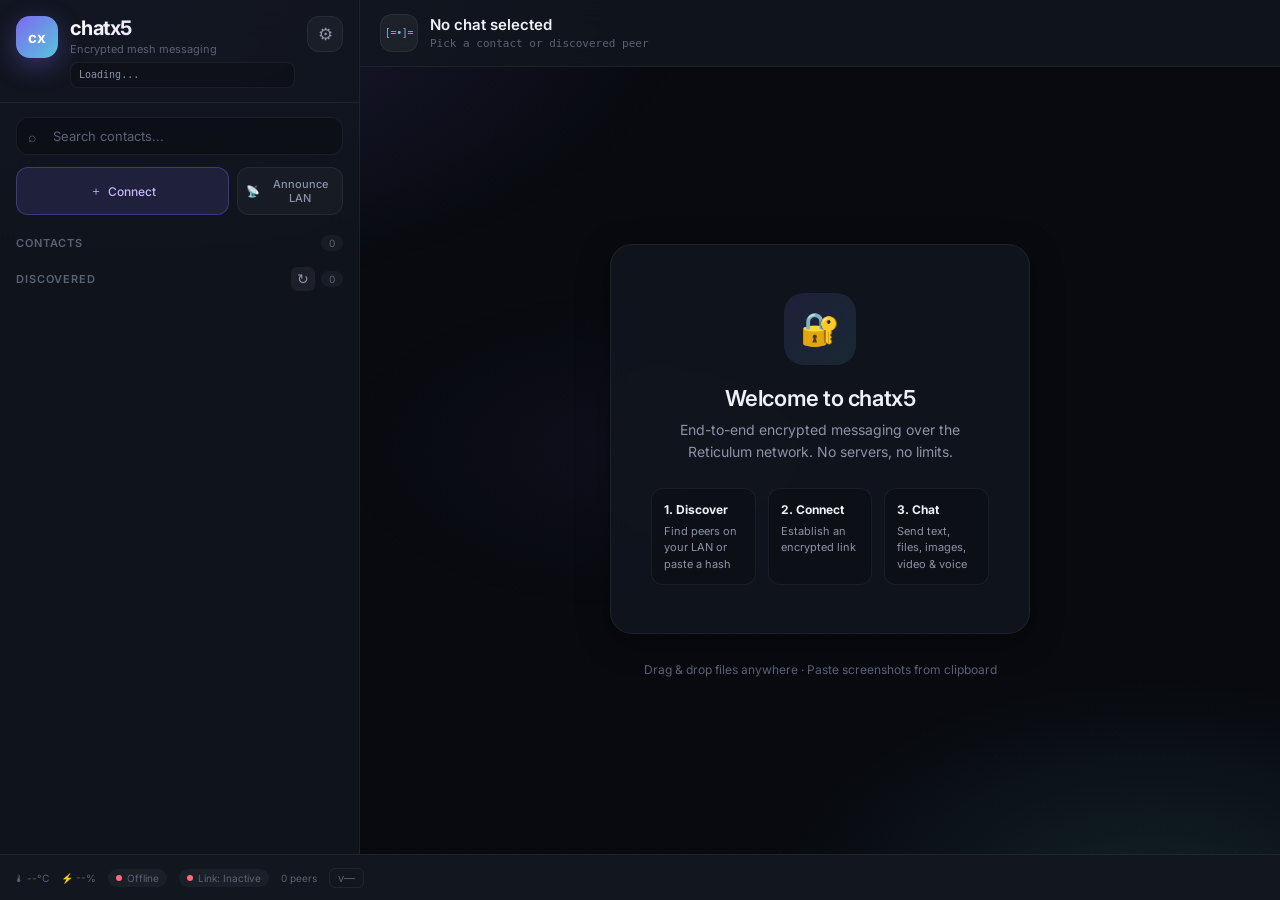
==== commit 93f57a64: "release: v0.6.13 — hub delivery, share browse, discovery fixes - Hub group chat: skip serial path co" ====
--- a/chatx5/web/static/index.html
+++ b/chatx5/web/static/index.html
@@ -3166,7 +3166,13 @@
       );
     });
     if (data.replacement_peer) {
-      registerPeerAliases(data.replacement_peer.hash, data.replacement_peer.identity_hash);
+      const repl = data.replacement_peer;
+      registerPeerAliases(repl.hash, repl.identity_hash);
+      const peers = window._discoveredPeers || [];
+      const replKey = peerKey(repl.hash);
+      const merged = peers.filter(p => peerKey(p.hash) !== replKey);
+      merged.push(repl);
+      window._discoveredPeers = merged;
     }
     fetchIdentity();
     renderDiscovered(window._discoveredPeers || []);
@@ -5495,6 +5501,14 @@
   updateAndroidShellLayout();
   syncUiState();
   updateHubUi();
+  if (viewingPeer === HUB_GROUP_PEER && window._hubRole && window._hubRole !== 'off') {
+    fetch('/api/hub/ensure', {method: 'POST'}).then(r => r.json()).then(d => {
+      if (d.hub_group_linked) {
+        window._hubGroupLinked = true;
+        updatePeerHeader();
+      }
+    }).catch(() => {});
+  }
   loadHistoryForPeer(viewingPeer);
   pollQueue();
   renderContacts(allContacts);
@@ -5875,6 +5889,17 @@
   return c.startsWith('Link established with ') || c.includes('Link closed') || c.startsWith('Connected to ');
 }
 
+function parseShareOfferContent(content) {
+  if (!content || typeof content !== 'string') return null;
+  const trimmed = content.trim();
+  if (!trimmed.startsWith('{')) return null;
+  try {
+    const offer = JSON.parse(trimmed);
+    if (offer && offer.session_id && offer.token) return offer;
+  } catch (_) {}
+  return null;
+}
+
 function addMessage(data, opts) {
   const scroll = !opts || opts.scroll !== false;
   const msgs = document.getElementById('messages');
@@ -5944,8 +5969,8 @@
       const url = fileUrl(data.content, data);
       html += `<div style="margin-top:4px"><a href="${url}" download="${escapeHtml(data.file_name || 'file')}" style="color:var(--primary);font-size:12px">Download</a></div>`;
     }
-  } else if (data.type === 'share_browse') {
-    const share = data.share || {};
+  } else if (data.type === 'share_browse' || (data.type === 'text' && parseShareOfferContent(data.content))) {
+    const share = data.share || parseShareOfferContent(data.content) || {};
     try {
       if (!share.session_id && data.content) Object.assign(share, JSON.parse(data.content));
     } catch (_) {}
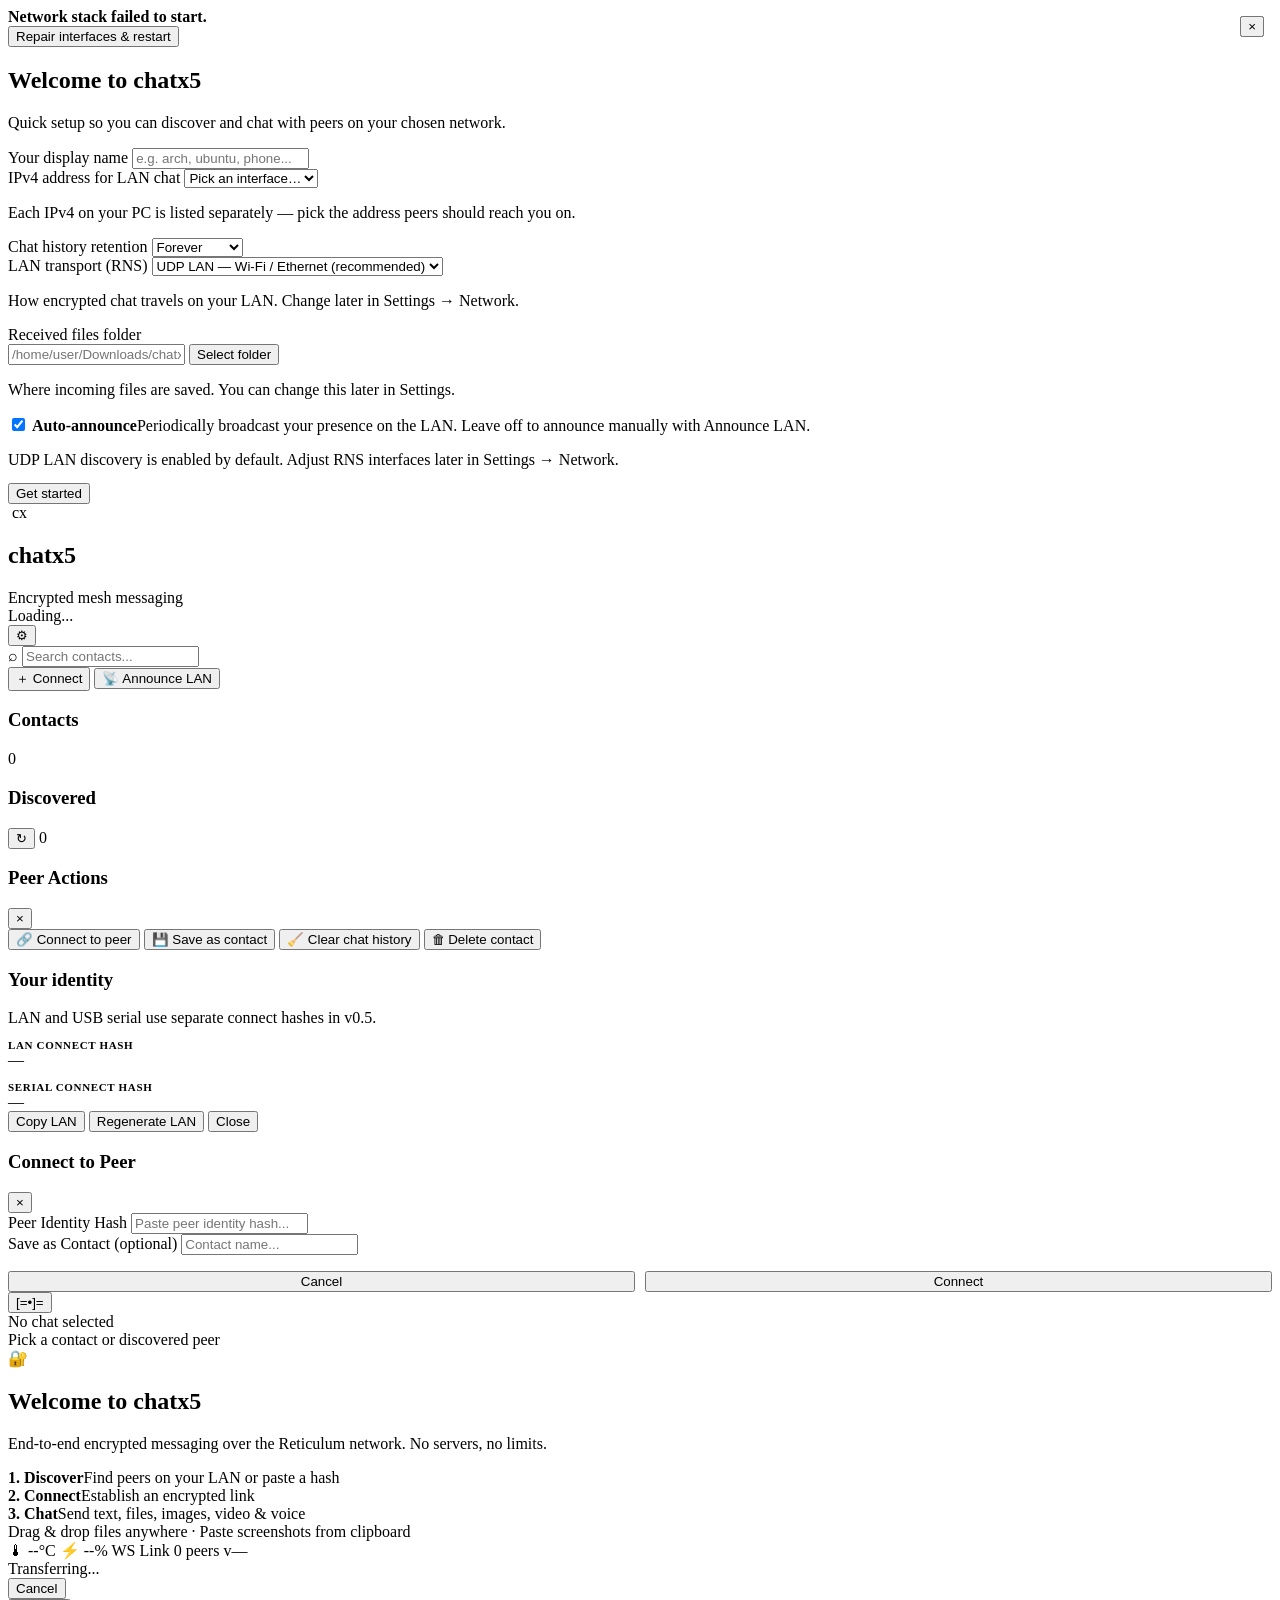
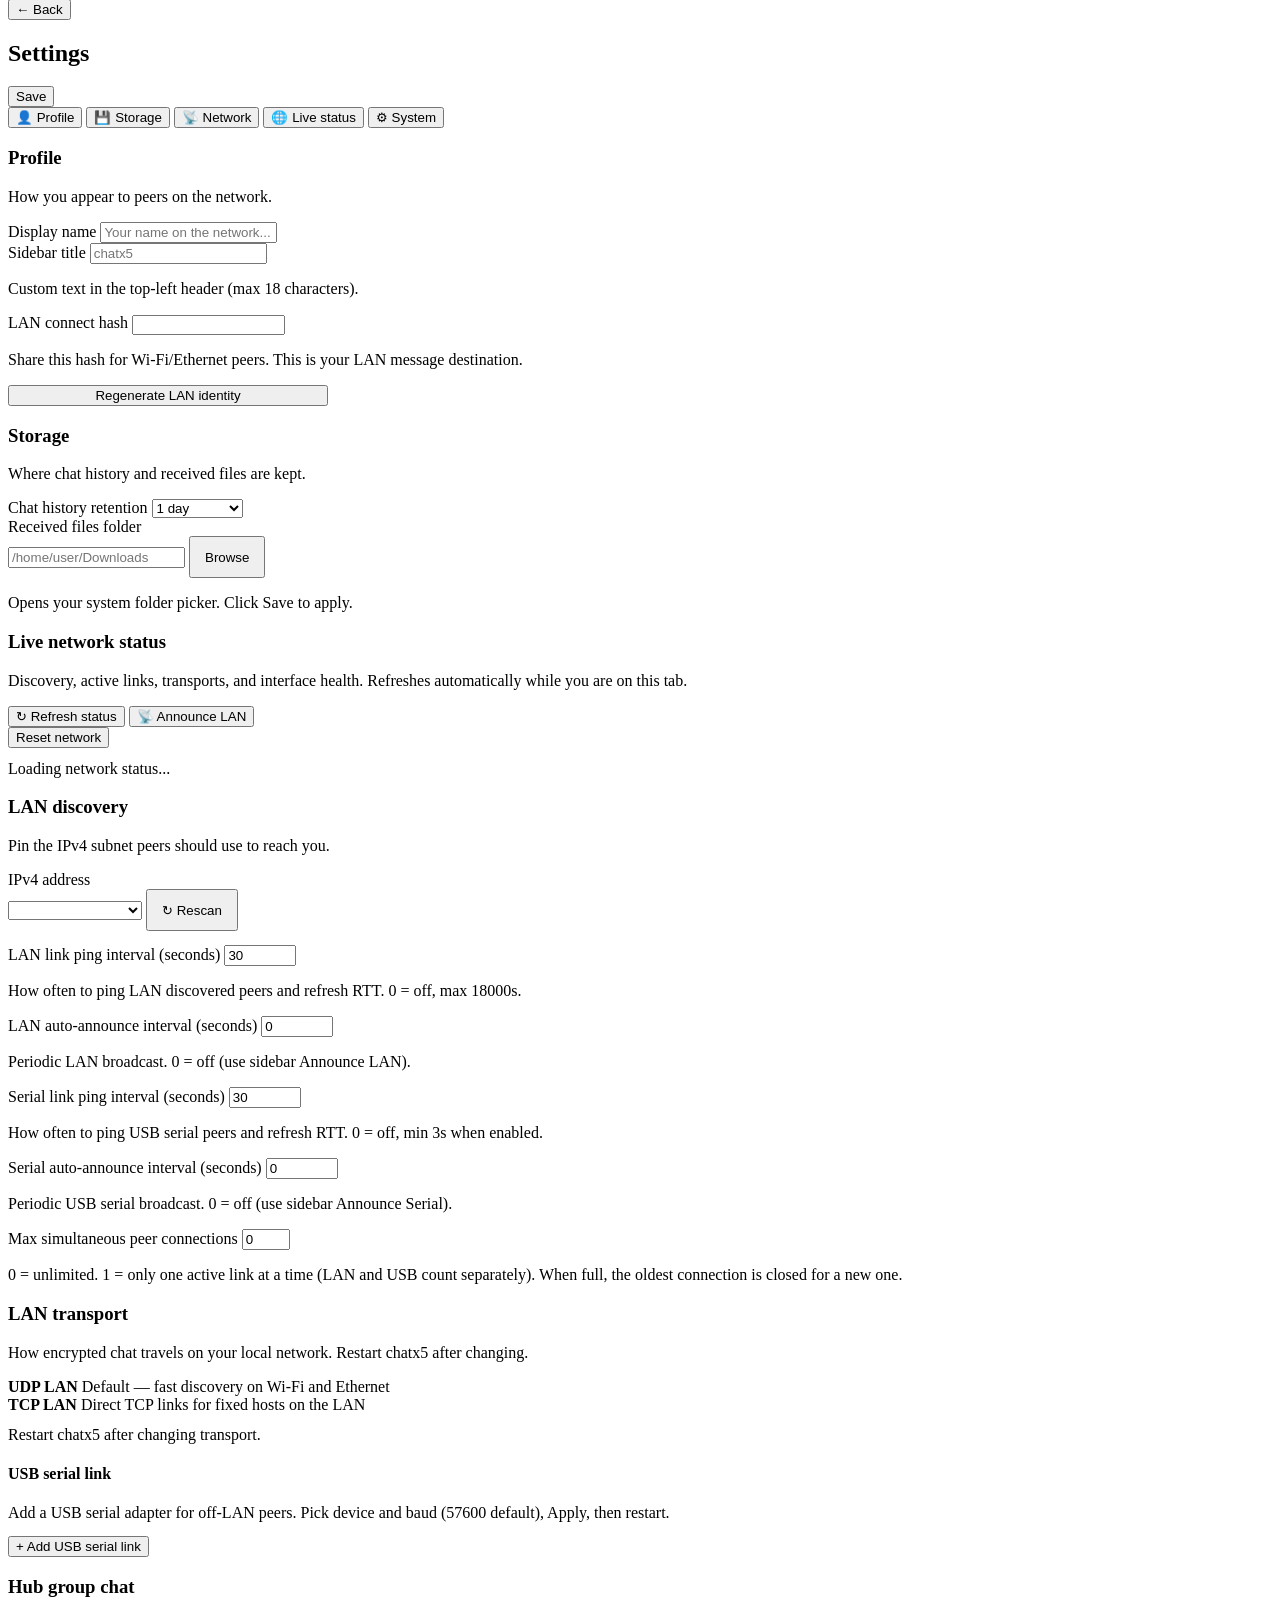
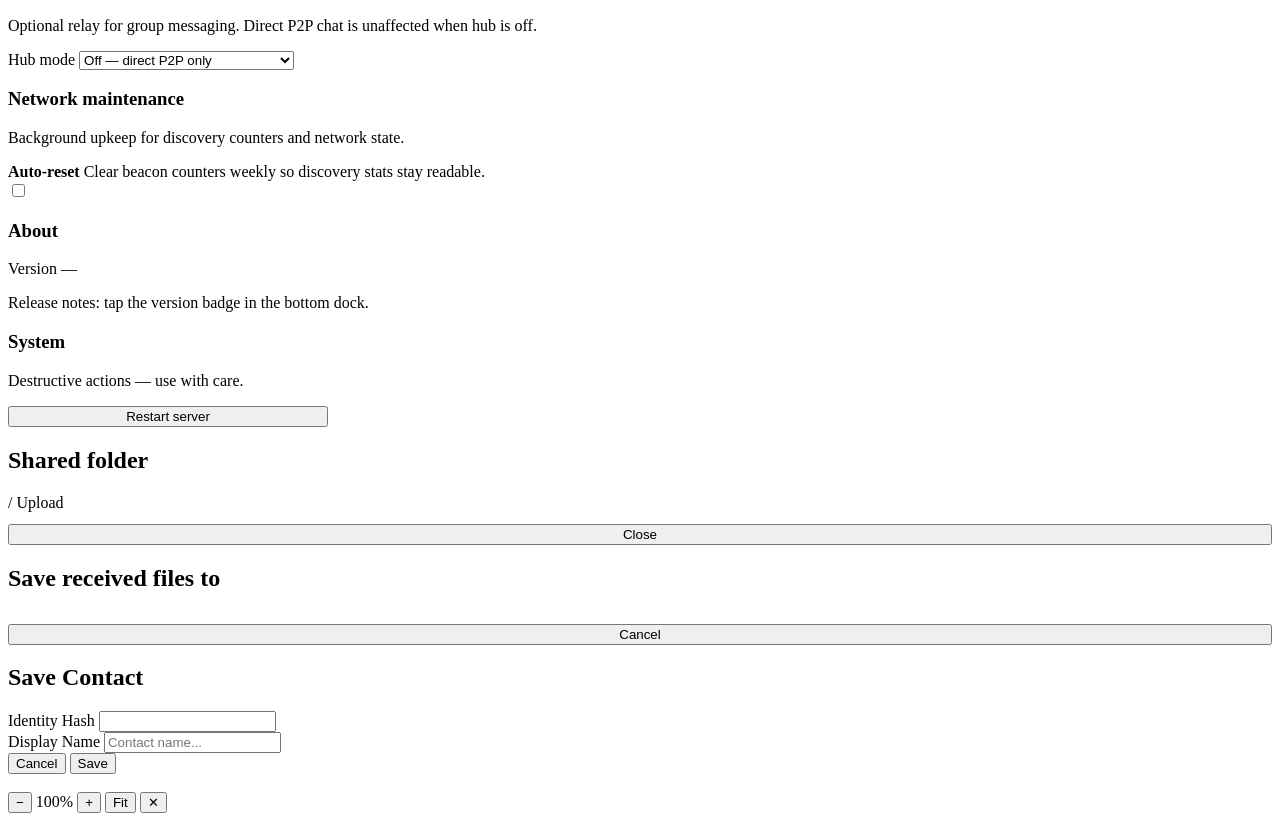
==== commit 455e58c2: "refactor: Phase 11 frontend modularization Split index.html (7.3k lines) into a 612-line shell plus " ====
--- a/chatx5/web/static/index.html
+++ b/chatx5/web/static/index.html
@@ -7,1399 +7,7 @@
 <link rel="preconnect" href="https://fonts.googleapis.com">
 <link rel="preconnect" href="https://fonts.gstatic.com" crossorigin>
 <link href="https://fonts.googleapis.com/css2?family=Inter:wght@400;500;600;700&display=swap" rel="stylesheet">
-<style>
-*, *::before, *::after { margin: 0; padding: 0; box-sizing: border-box; }
-:root {
-  --bg: #080a0f;
-  --bg-elevated: #0d1017;
-  --surface: #12161f;
-  --surface-hover: #181d28;
-  --surface-active: #1e2433;
-  --surface-glass: rgba(18, 22, 31, 0.82);
-  --border: rgba(255,255,255,0.06);
-  --border-strong: rgba(255,255,255,0.12);
-  --text: #eef1f6;
-  --text2: #8b93a7;
-  --text3: #5a6275;
-  --primary: #7c6aef;
-  --primary-hover: #9183f5;
-  --primary-soft: rgba(124,106,239,0.14);
-  --accent: #58c4dc;
-  --accent-soft: rgba(88,196,220,0.12);
-  --msg-self: linear-gradient(135deg, #5b4cc4 0%, #7c6aef 55%, #6b7fd7 100%);
-  --msg-other: #1a2030;
-  --msg-system: rgba(124,106,239,0.12);
-  --danger: #ff6b7a;
-  --danger-soft: rgba(255,107,122,0.12);
-  --success: #3dd68c;
-  --success-soft: rgba(61,214,140,0.12);
-  --warning: #f5b942;
-  --radius-sm: 8px;
-  --radius-md: 12px;
-  --radius-lg: 16px;
-  --radius-xl: 22px;
-  --shadow-sm: 0 2px 8px rgba(0,0,0,0.25);
-  --shadow-md: 0 8px 32px rgba(0,0,0,0.35);
-  --shadow-lg: 0 20px 60px rgba(0,0,0,0.45);
-  --transition: 0.22s cubic-bezier(0.4, 0, 0.2, 1);
-  --sidebar-width: 360px;
-}
-html { scroll-behavior: smooth; }
-body {
-  font-family: 'Inter', -apple-system, BlinkMacSystemFont, 'Segoe UI', Roboto, sans-serif;
-  background: var(--bg);
-  color: var(--text);
-  height: 100vh;
-  height: 100dvh;
-  overflow: hidden;
-  -webkit-font-smoothing: antialiased;
-  -webkit-text-size-adjust: 100%;
-  padding: env(safe-area-inset-top) env(safe-area-inset-right) env(safe-area-inset-bottom) env(safe-area-inset-left);
-}
-body::before {
-  content: '';
-  position: fixed;
-  inset: 0;
-  background:
-    radial-gradient(ellipse 80% 60% at 10% 0%, rgba(124,106,239,0.18), transparent 55%),
-    radial-gradient(ellipse 60% 50% at 90% 100%, rgba(88,196,220,0.12), transparent 50%),
-    radial-gradient(ellipse 40% 30% at 50% 50%, rgba(124,106,239,0.06), transparent 60%);
-  pointer-events: none;
-  z-index: 0;
-}
-#app { display: flex; flex-direction: column; height: 100vh; position: relative; z-index: 1; }
-#workspace { display: flex; flex: 1; min-height: 0; overflow: hidden; }
-
-/* Sidebar */
-#sidebar {
-  width: var(--sidebar-width);
-  background: var(--surface-glass);
-  backdrop-filter: blur(20px);
-  -webkit-backdrop-filter: blur(20px);
-  display: flex;
-  flex-direction: column;
-  border-right: 1px solid var(--border);
-  transition: transform var(--transition), width var(--transition);
-  flex-shrink: 0;
-  overflow: hidden;
-  isolation: isolate;
-}
-#sidebar-header {
-  flex-shrink: 0;
-  padding: 16px 16px 14px;
-  border-bottom: 1px solid var(--border);
-  display: flex;
-  align-items: flex-start;
-  gap: 12px;
-}
-#sidebar-body {
-  flex: 1;
-  min-height: 0;
-  position: relative;
-  display: flex;
-  flex-direction: column;
-  overflow: hidden;
-}
-.brand-mark {
-  width: 42px; height: 42px; border-radius: 14px;
-  background: linear-gradient(135deg, #7c6aef, #58c4dc);
-  display: flex; align-items: center; justify-content: center;
-  font-weight: 700; font-size: 15px; color: #fff;
-  box-shadow: 0 8px 24px rgba(124,106,239,0.35);
-  flex-shrink: 0; cursor: pointer; overflow: hidden;
-  position: relative; transition: transform var(--transition), box-shadow var(--transition);
-}
-.brand-mark:hover { transform: scale(1.04); box-shadow: 0 10px 28px rgba(124,106,239,0.45); }
-.brand-mark img { width: 100%; height: 100%; object-fit: cover; display: none; }
-.brand-mark.has-logo { background: var(--surface); }
-.brand-mark.has-logo img { display: block; }
-.brand-mark.has-logo .brand-fallback { display: none; }
-.peer-rtt {
-  font-size: 10px; color: var(--success); font-variant-numeric: tabular-nums;
-  margin-left: 4px; opacity: 0.9;
-}
-.identity-modal-overlay {
-  position: fixed; inset: 0; z-index: 12000;
-  background: rgba(0,0,0,0.55); display: none;
-  align-items: center; justify-content: center; padding: 20px;
-}
-.identity-modal-overlay.open { display: flex; }
-.identity-modal {
-  width: min(420px, 100%); background: var(--surface);
-  border: 1px solid var(--border-strong); border-radius: var(--radius-lg);
-  padding: 20px; box-shadow: var(--shadow-lg);
-}
-.identity-modal h3 { margin: 0 0 8px; font-size: 18px; }
-.identity-modal .id-value {
-  font-family: ui-monospace, monospace; font-size: 12px; word-break: break-all;
-  background: rgba(0,0,0,0.25); border: 1px solid var(--border);
-  border-radius: var(--radius-sm); padding: 10px; margin: 12px 0;
-}
-.identity-modal-actions { display: flex; flex-wrap: wrap; gap: 8px; margin-top: 14px; }
-.brand-text { flex: 1; min-width: 0; }
-#sidebar-header h1 {
-  font-size: 20px; font-weight: 700; letter-spacing: -0.03em; margin: 0;
-  background: linear-gradient(135deg, #fff 0%, #c4b5fd 100%);
-  -webkit-background-clip: text; -webkit-text-fill-color: transparent;
-  background-clip: text;
-}
-.brand-sub { font-size: 11px; color: var(--text3); margin-top: 2px; }
-#identity-box {
-  margin-top: 6px; font-size: 10px; color: var(--text2);
-  font-family: ui-monospace, 'Cascadia Code', monospace;
-  cursor: pointer; line-height: 1.4;
-  padding: 5px 8px; border-radius: var(--radius-sm);
-  background: rgba(0,0,0,0.2); border: 1px solid var(--border);
-  transition: all var(--transition);
-  overflow: hidden; text-overflow: ellipsis; white-space: nowrap;
-  max-width: 100%;
-}
-#identity-box:hover { color: var(--text); border-color: var(--primary); background: var(--primary-soft); }
-#settings-btn {
-  flex-shrink: 0;
-  background: rgba(255,255,255,0.04); border: 1px solid var(--border);
-  color: var(--text2); width: 36px; height: 36px;
-  border-radius: var(--radius-md); cursor: pointer; font-size: 17px;
-  display: flex; align-items: center; justify-content: center;
-  transition: all var(--transition); align-self: flex-start;
-}
-#settings-btn:hover, #settings-btn.active {
-  border-color: rgba(124,106,239,0.4); color: #c4b5fd; background: var(--primary-soft);
-}
-
-#contacts-section {
-  flex: 1; min-height: 0; overflow: hidden;
-  padding: 14px 16px 12px;
-  display: flex; flex-direction: column;
-}
-.section-header {
-  display: flex; align-items: center; justify-content: space-between;
-  margin: 4px 0 10px;
-}
-.section-header h3 {
-  font-size: 11px; font-weight: 600; text-transform: uppercase;
-  letter-spacing: 0.08em; color: var(--text3);
-}
-.section-count {
-  font-size: 10px; color: var(--text3);
-  background: rgba(255,255,255,0.04); padding: 2px 8px;
-  border-radius: 99px;
-}
-.section-header-actions {
-  display: flex; align-items: center; gap: 6px;
-}
-.section-refresh-btn {
-  border: none; background: rgba(255,255,255,0.06); color: var(--text2);
-  width: 24px; height: 24px; border-radius: 6px; cursor: pointer;
-  font-size: 14px; line-height: 1; padding: 0;
-}
-.section-refresh-btn:hover { background: rgba(255,255,255,0.12); color: var(--text1); }
-.section-refresh-btn.spinning { opacity: 0.6; pointer-events: none; }
-.search-box {
-  position: relative; margin-bottom: 12px;
-}
-.search-box input {
-  width: 100%; background: rgba(0,0,0,0.25);
-  border: 1px solid var(--border); border-radius: var(--radius-md);
-  color: var(--text); padding: 10px 12px 10px 36px;
-  font-size: 13px; outline: none; transition: all var(--transition);
-  font-family: inherit;
-}
-.search-box input:focus { border-color: var(--primary); box-shadow: 0 0 0 3px var(--primary-soft); }
-.search-box input::placeholder { color: var(--text3); }
-.search-icon {
-  position: absolute; left: 12px; top: 50%; transform: translateY(-50%);
-  color: var(--text3); font-size: 14px; pointer-events: none;
-}
-.sidebar-actions { display: flex; gap: 8px; margin-bottom: 16px; }
-.sidebar-btn {
-  flex: 1; display: flex; align-items: center; justify-content: center; gap: 6px;
-  padding: 10px 12px; border-radius: var(--radius-md);
-  border: 1px solid var(--border); background: rgba(255,255,255,0.03);
-  color: var(--text2); font-size: 12px; font-weight: 500;
-  cursor: pointer; transition: all var(--transition); font-family: inherit;
-}
-.sidebar-btn:hover { border-color: var(--border-strong); color: var(--text); background: var(--surface-hover); }
-.sidebar-btn.primary {
-  background: var(--primary-soft); border-color: rgba(124,106,239,0.35); color: #c4b5fd;
-}
-.sidebar-btn.primary:hover { background: rgba(124,106,239,0.22); color: #fff; }
-
-.contact-item {
-  display: flex; align-items: center; padding: 12px 14px;
-  border-radius: var(--radius-md); cursor: pointer; margin-bottom: 6px;
-  transition: background var(--transition), border-color var(--transition);
-  position: relative; border: 1px solid transparent; gap: 0;
-}
-.contact-item:hover { background: var(--surface-hover); border-color: var(--border); }
-.contact-item.active {
-  background: var(--primary-soft); border-color: rgba(124,106,239,0.3);
-  box-shadow: inset 3px 0 0 var(--primary);
-}
-.contact-avatar {
-  width: 40px; height: 40px; border-radius: 12px;
-  display: flex; align-items: center; justify-content: center;
-  font-weight: 600; font-size: 15px; margin-right: 12px; flex-shrink: 0;
-  color: #fff;
-}
-.contact-avatar-saved { background: linear-gradient(135deg, #7c6aef, #9b8afb); }
-.contact-avatar-lan { background: linear-gradient(135deg, #2d9f6f, #3dd68c); }
-.contact-info { flex: 1; min-width: 0; }
-.contact-name { font-size: 14px; font-weight: 500; color: var(--text); }
-.contact-hash {
-  font-size: 11px; color: var(--text3); overflow: hidden;
-  text-overflow: ellipsis; white-space: nowrap; font-family: ui-monospace, monospace;
-  margin-top: 1px;
-}
-.contact-preview {
-  font-size: 11px; color: var(--text3); overflow: hidden;
-  text-overflow: ellipsis; white-space: nowrap; margin-top: 3px;
-}
-.contact-badge {
-  font-size: 9px; font-weight: 600; text-transform: uppercase;
-  letter-spacing: 0.06em; padding: 3px 7px; border-radius: 99px;
-  background: rgba(255,255,255,0.05); color: var(--text3); flex-shrink: 0;
-  margin-left: 8px;
-}
-.contact-badge.lan { background: var(--success-soft); color: var(--success); }
-.contact-badge.unread {
-  background: var(--primary); color: #fff; min-width: 20px;
-  text-align: center; font-size: 10px; padding: 2px 6px;
-}
-.contact-card { align-items: flex-start; }
-.contact-card .contact-avatar { margin-top: 2px; }
-.contact-transport-rows { margin-top: 6px; display: flex; flex-direction: column; gap: 4px; }
-.contact-transport-row {
-  display: flex; align-items: center; gap: 8px; padding: 6px 8px;
-  border-radius: var(--radius-sm); cursor: pointer; border: 1px solid transparent;
-  transition: background var(--transition), border-color var(--transition);
-}
-.contact-transport-row:hover { background: var(--surface-hover); border-color: var(--border); }
-.contact-transport-row.active { background: var(--primary-soft); border-color: rgba(124,106,239,0.25); }
-.contact-transport-label {
-  font-size: 9px; font-weight: 700; text-transform: uppercase; letter-spacing: 0.06em;
-  min-width: 30px; flex-shrink: 0;
-}
-.contact-transport-label.lan { color: var(--success); }
-.contact-transport-label.usb { color: var(--accent); }
-.contact-transport-hash {
-  flex: 1; min-width: 0; font-size: 11px; color: var(--text3);
-  font-family: ui-monospace, monospace; overflow: hidden; text-overflow: ellipsis; white-space: nowrap;
-}
-.sidebar-actions .sidebar-btn.connect-btn { flex: 1 1 100%; }
-.sidebar-actions .sidebar-btn.announce-btn { flex: 1 1 calc(50% - 4px); font-size: 11px; padding: 9px 8px; }
-.contacts-scroll { flex: 1; min-height: 0; overflow-y: auto; margin: 0 -4px; padding: 0 4px; }
-
-.empty-state {
-  display: flex; flex-direction: column; align-items: center;
-  text-align: center; gap: 6px; padding: 20px 12px; color: var(--text2);
-}
-.empty-state.small { padding: 16px 8px; font-size: 12px; }
-.empty-state .empty-icon { font-size: 28px; opacity: 0.5; }
-.empty-state .empty-hint { font-size: 11px; color: var(--text3); }
-
-/* Overlay panels in sidebar */
-.overlay-panel {
-  display: none; flex-direction: column;
-  position: absolute; inset: 0; z-index: 20;
-  overflow-y: auto; padding: 16px;
-  background: var(--surface);
-  border-top: 1px solid var(--border);
-  animation: panelIn 0.25s ease;
-}
-.overlay-panel.open { display: flex; pointer-events: auto; z-index: 25; }
-@keyframes panelIn {
-  from { opacity: 0; transform: translateX(-8px); }
-  to { opacity: 1; transform: translateX(0); }
-}
-.panel-header {
-  display: flex; align-items: center; justify-content: space-between;
-  margin-bottom: 20px; padding-bottom: 14px;
-  border-bottom: 1px solid var(--border);
-}
-.panel-header h3 { font-size: 16px; font-weight: 600; color: var(--text); }
-.panel-close {
-  background: rgba(255,255,255,0.05); border: 1px solid var(--border);
-  color: var(--text2); width: 32px; height: 32px; border-radius: var(--radius-sm);
-  cursor: pointer; font-size: 18px; line-height: 1;
-  display: flex; align-items: center; justify-content: center;
-  transition: all var(--transition);
-}
-.panel-close:hover { color: var(--text); border-color: var(--border-strong); }
-.action-hash {
-  font-family: ui-monospace, monospace; font-size: 12px;
-  color: var(--text2); word-break: break-all;
-  padding: 12px; background: rgba(0,0,0,0.2);
-  border-radius: var(--radius-md); border: 1px solid var(--border);
-  margin-bottom: 16px;
-}
-.action-buttons { display: flex; flex-direction: column; gap: 8px; }
-.action-btn {
-  display: flex; align-items: center; gap: 10px;
-  padding: 12px 14px; border-radius: var(--radius-md);
-  border: 1px solid var(--border); background: rgba(255,255,255,0.03);
-  color: var(--text); font-size: 14px; cursor: pointer;
-  transition: all var(--transition); font-family: inherit; text-align: left;
-}
-.action-btn:hover { background: var(--surface-hover); border-color: var(--border-strong); }
-.action-btn.danger { color: var(--danger); border-color: rgba(255,107,122,0.2); }
-.action-btn.danger:hover { background: var(--danger-soft); }
-
-.settings-section { margin-bottom: 18px; }
-.settings-section label {
-  font-size: 11px; font-weight: 600; text-transform: uppercase;
-  letter-spacing: 0.06em; color: var(--text3);
-  display: block; margin-bottom: 8px;
-}
-.settings-section p { font-size: 12px; color: var(--text2); margin-bottom: 8px; line-height: 1.5; }
-.settings-divider {
-  height: 1px; background: var(--border); margin: 20px 0;
-}
-.settings-danger-zone label { color: var(--danger); }
-.field-row { display: flex; gap: 8px; }
-.field-row input { flex: 1; }
-
-#settings-screen input:not([type="checkbox"]), #settings-screen select,
-#connect-panel input, .dialog input, .dialog select {
-  width: 100%; background: rgba(0,0,0,0.25);
-  border: 1px solid var(--border); border-radius: var(--radius-md);
-  color: var(--text); padding: 11px 12px; font-size: 13px;
-  margin-bottom: 0; outline: none; font-family: inherit;
-  transition: all var(--transition);
-}
-#settings-screen input[type="checkbox"] {
-  width: 18px; height: 18px; padding: 0; margin: 0; flex-shrink: 0;
-  accent-color: var(--primary); cursor: pointer;
-}
-#settings-screen input:not([type="checkbox"]):focus, #settings-screen select:focus,
-#connect-panel input:focus, .dialog input:focus {
-  border-color: var(--primary); box-shadow: 0 0 0 3px var(--primary-soft);
-}
-#settings-screen select option, .dialog select option { background: var(--surface); color: var(--text); }
-.field-hint { font-size: 11px; color: var(--text3); margin-top: 6px; line-height: 1.4; }
-
-
-/* Settings cards */
-.settings-scroll { flex: 1; overflow-y: auto; padding-bottom: 8px; }
-.settings-card {
-  background: rgba(0,0,0,0.18); border: 1px solid var(--border);
-  border-radius: var(--radius-lg); padding: 14px; margin-bottom: 12px;
-}
-.settings-card h4 {
-  font-size: 12px; font-weight: 600; color: var(--text);
-  margin-bottom: 12px; display: flex; align-items: center; gap: 8px;
-}
-.settings-card.danger { border-color: rgba(255,107,122,0.2); background: rgba(255,107,122,0.04); }
-.settings-card.danger h4 { color: var(--danger); }
-.settings-footer {
-  flex-shrink: 0; padding-top: 12px; border-top: 1px solid var(--border);
-}
-.rns-iface-card {
-  border: 1px solid var(--border);
-  border-radius: var(--radius-sm);
-  padding: 8px 10px;
-  margin-bottom: 8px;
-  background: rgba(255,255,255,0.02);
-}
-.rns-iface-card .iface-head {
-  display: flex;
-  align-items: center;
-  justify-content: space-between;
-  gap: 8px;
-  margin-bottom: 6px;
-}
-.rns-iface-card .iface-head-actions {
-  display: flex;
-  align-items: center;
-  gap: 8px;
-  flex-shrink: 0;
-}
-.rns-iface-card .iface-active-toggle {
-  display: flex;
-  align-items: center;
-  gap: 4px;
-  font-size: 11px;
-  color: var(--text2);
-  white-space: nowrap;
-}
-.rns-iface-serial-fields {
-  display: grid;
-  grid-template-columns: 1fr 1fr;
-  gap: 8px;
-  margin-top: 6px;
-}
-.rns-iface-serial-fields label {
-  display: block;
-  font-size: 10px;
-  color: var(--text3);
-  margin-bottom: 4px;
-}
-.rns-iface-serial-fields select,
-.rns-iface-serial-fields input {
-  width: 100%;
-  font-size: 11px;
-}
-.rns-serial-refresh {
-  margin-top: 6px;
-  font-size: 10px;
-  color: var(--accent);
-  cursor: pointer;
-  background: none;
-  border: none;
-  padding: 0;
-  font-family: inherit;
-}
-.rns-serial-refresh:hover { text-decoration: underline; }
-.serial-devices-panel {
-  margin-bottom: 10px;
-  padding: 8px 10px;
-  border: 1px solid var(--border);
-  border-radius: var(--radius-sm);
-  background: rgba(255,255,255,0.02);
-  font-size: 11px;
-}
-.serial-devices-panel h5 {
-  margin: 0 0 6px;
-  font-size: 11px;
-  color: var(--text2);
-  font-weight: 600;
-}
-.serial-device-row {
-  display: flex;
-  justify-content: space-between;
-  gap: 8px;
-  padding: 4px 0;
-  border-bottom: 1px solid rgba(255,255,255,0.04);
-}
-.serial-device-row:last-child { border-bottom: none; }
-.serial-device-row .dev-name {
-  font-family: ui-monospace, monospace;
-  color: var(--text);
-}
-.serial-device-row .dev-meta {
-  color: var(--text3);
-  font-size: 10px;
-  margin-top: 2px;
-}
-.serial-device-row .dev-status {
-  flex-shrink: 0;
-  font-size: 10px;
-  font-weight: 600;
-  white-space: nowrap;
-}
-.serial-device-row .dev-status.ok { color: #5fd38d; }
-.serial-device-row .dev-status.denied { color: var(--warn, #e8a838); }
-.serial-device-row .dev-status.missing { color: var(--text3); }
-.rns-iface-serial-actions {
-  display: flex;
-  gap: 6px;
-  margin-top: 8px;
-  align-items: center;
-}
-.rns-iface-serial-actions .btn-block {
-  width: auto;
-  padding: 5px 10px;
-  font-size: 11px;
-}
-
-.dock-version {
-  font-size: 11px; color: var(--text3); cursor: pointer; padding: 2px 8px;
-  border-radius: 6px; border: 1px solid var(--border);
-}
-.dock-version:hover { color: var(--text); border-color: var(--border-strong); }
-
-/* Bottom dock */
-#bottom-dock {
-  flex-shrink: 0;
-  display: flex;
-  align-items: center;
-  gap: 12px;
-  padding: 0 14px;
-  min-height: 46px;
-  border-top: 1px solid var(--border);
-  background: var(--surface);
-}
-.dock-status {
-  display: flex;
-  align-items: center;
-  gap: 8px;
-  flex-shrink: 0;
-  font-size: 10px;
-  color: var(--text3);
-}
-.dock-status > span:not(#queue-count) { white-space: nowrap; }
-#transfer-dock {
-  flex: 1;
-  min-width: 0;
-  display: flex;
-  flex-direction: column;
-  justify-content: center;
-  gap: 4px;
-}
-#transfer-active-row {
-  display: flex;
-  align-items: center;
-  gap: 10px;
-  width: 100%;
-}
-#incoming-transfers {
-  display: none;
-  width: 100%;
-  flex-direction: column;
-  gap: 2px;
-  font-size: 10px;
-  color: var(--text2);
-}
-#incoming-transfers.active { display: flex; }
-.incoming-item {
-  display: flex;
-  align-items: center;
-  justify-content: space-between;
-  gap: 8px;
-  padding: 2px 0;
-}
-.incoming-item span:first-child {
-  min-width: 0;
-  overflow: hidden;
-  text-overflow: ellipsis;
-  white-space: nowrap;
-}
-.incoming-item span:last-child {
-  flex-shrink: 0;
-  color: var(--accent);
-  font-variant-numeric: tabular-nums;
-}
-#debug-bar { display: contents; }
-.status-pill {
-  display: inline-flex; align-items: center; gap: 5px;
-  padding: 3px 8px; border-radius: 99px;
-  background: rgba(255,255,255,0.04); font-size: 10px;
-}
-.status-pill #ws-dot, .status-pill #link-dot {
-  width: 6px; height: 6px; border-radius: 50%; display: inline-block;
-}
-#ws-dot.connected, #link-dot.connected { background: var(--success); box-shadow: 0 0 6px var(--success); }
-#ws-dot.disconnected, #link-dot.disconnected { background: var(--danger); }
-#ws-dot.connecting { background: var(--warning); }
-#queue-count {
-  background: var(--warning); color: #000; font-weight: 600;
-  padding: 2px 8px; border-radius: 99px; font-size: 10px;
-  cursor: pointer; user-select: none;
-}
-#queue-count:hover { filter: brightness(1.08); }
-
-/* Main chat area */
-#main { flex: 1; display: flex; flex-direction: column; min-width: 0; position: relative; }
-#main::before {
-  content: '';
-  position: absolute; inset: 0;
-  background-image: radial-gradient(rgba(255,255,255,0.03) 1px, transparent 1px);
-  background-size: 24px 24px;
-  pointer-events: none; opacity: 0.4;
-}
-#chat-header {
-  padding: 14px 20px; border-bottom: 1px solid var(--border);
-  display: flex; align-items: center; justify-content: space-between; gap: 16px;
-  background: var(--surface-glass); backdrop-filter: blur(16px);
-  position: relative; z-index: 2; flex-shrink: 0;
-}
-.header-left { display: flex; align-items: center; gap: 12px; min-width: 0; flex: 1; }
-.header-actions { display: flex; align-items: center; gap: 10px; flex-shrink: 0; }
-#chat-header .peer-info { min-width: 0; }
-#sidebar-toggle {
-  display: none; background: rgba(255,255,255,0.05);
-  border: 1px solid var(--border); color: var(--text2);
-  width: 38px; height: 38px; border-radius: var(--radius-md);
-  cursor: pointer; font-size: 18px; align-items: center; justify-content: center;
-}
-#sidebar-toggle .toggle-bot {
-  font-family: ui-monospace, 'Cascadia Code', monospace;
-  font-size: 10px; letter-spacing: -0.03em; line-height: 1; color: var(--accent);
-}
-#chat-header .peer-info { font-size: 15px; font-weight: 600; }
-#chat-header .peer-info .status {
-  font-size: 11px; color: var(--text3); font-weight: 400; margin-top: 3px;
-  font-family: ui-monospace, 'Cascadia Code', monospace;
-  word-break: break-all; line-height: 1.35;
-}
-#chat-header .peer-info .status .peer-rtt {
-  font-family: 'Inter', sans-serif; font-size: 10px; margin-left: 4px;
-}
-#disconnect-btn {
-  background: var(--danger-soft); border: 1px solid rgba(255,107,122,0.25);
-  color: var(--danger); padding: 4px 10px; border-radius: var(--radius-md);
-  cursor: pointer; font-size: 10px; font-weight: 500;
-  transition: all var(--transition); font-family: inherit;
-  flex-shrink: 0;
-}
-#disconnect-btn:hover { background: rgba(255,107,122,0.2); }
-.dock-status #disconnect-btn { margin-right: 4px; }
-
-#placeholder {
-  flex: 1; display: flex; align-items: center; justify-content: center;
-  flex-direction: column; gap: 12px; position: relative; z-index: 1;
-  padding: 40px;
-}
-.welcome-card {
-  text-align: center; max-width: 420px;
-  padding: 48px 40px; border-radius: var(--radius-xl);
-  background: var(--surface-glass); border: 1px solid var(--border);
-  backdrop-filter: blur(12px); box-shadow: var(--shadow-md);
-}
-.welcome-icon {
-  width: 72px; height: 72px; margin: 0 auto 20px;
-  border-radius: 20px; background: linear-gradient(135deg, var(--primary-soft), var(--accent-soft));
-  display: flex; align-items: center; justify-content: center; font-size: 32px;
-}
-.welcome-card h2 { font-size: 22px; font-weight: 600; margin-bottom: 8px; letter-spacing: -0.02em; }
-.welcome-card p { color: var(--text2); font-size: 14px; line-height: 1.6; }
-.welcome-steps {
-  display: flex; gap: 12px; margin-top: 24px; text-align: left;
-}
-.welcome-step {
-  flex: 1; padding: 12px; border-radius: var(--radius-md);
-  background: rgba(0,0,0,0.2); border: 1px solid var(--border);
-  font-size: 11px; color: var(--text2); line-height: 1.5;
-}
-.welcome-step strong { display: block; color: var(--text); font-size: 12px; margin-bottom: 4px; }
-#placeholder .keyhint { font-size: 12px; color: var(--text3); margin-top: 16px; }
-
-#rns-error-banner {
-  display: none;
-  position: fixed;
-  top: 0;
-  left: 0;
-  right: 0;
-  z-index: 10000;
-  background: linear-gradient(90deg, #5c1a24, #7a2030);
-  color: #fff;
-  padding: 10px 14px;
-  font-size: 13px;
-  line-height: 1.45;
-  border-bottom: 1px solid rgba(255,255,255,0.15);
-  box-shadow: var(--shadow-md);
-}
-#rns-error-banner.show { display: block; }
-#rns-error-banner button {
-  margin-top: 8px;
-  background: rgba(255,255,255,0.14);
-  border: 1px solid rgba(255,255,255,0.25);
-  color: #fff;
-  border-radius: 8px;
-  padding: 6px 10px;
-  cursor: pointer;
-}
-#setup-wizard {
-  position: fixed; inset: 0; z-index: 200;
-  display: none; align-items: center; justify-content: center;
-  background: rgba(0,0,0,0.72); backdrop-filter: blur(8px);
-  padding: 20px;
-}
-#setup-wizard.open { display: flex; }
-.setup-wizard-card {
-  width: min(480px, 100%); max-height: 90vh; overflow-y: auto;
-  background: var(--surface); border: 1px solid var(--border);
-  border-radius: var(--radius-xl); padding: 28px 24px;
-  box-shadow: var(--shadow-lg);
-}
-.setup-wizard-card h2 { font-size: 20px; margin: 0 0 6px; }
-.setup-wizard-card .lead { color: var(--text2); font-size: 13px; line-height: 1.55; margin-bottom: 18px; }
-.setup-step { margin-bottom: 16px; }
-.setup-step label { display: block; font-size: 12px; color: var(--text2); margin-bottom: 6px; }
-.setup-step input, .setup-step select {
-  width: 100%; height: 40px; border-radius: var(--radius-md);
-  border: 1px solid var(--border); background: var(--surface2);
-  color: var(--text); padding: 0 12px; font-family: inherit;
-  color-scheme: dark;
-}
-.setup-step select {
-  appearance: none;
-  background-image: linear-gradient(45deg, transparent 50%, var(--text2) 50%),
-    linear-gradient(135deg, var(--text2) 50%, transparent 50%);
-  background-position: calc(100% - 18px) calc(50% + 2px), calc(100% - 12px) calc(50% + 2px);
-  background-size: 6px 6px, 6px 6px;
-  background-repeat: no-repeat;
-  padding-right: 32px;
-}
-.setup-step select option {
-  background: var(--surface2);
-  color: var(--text);
-}
-.setup-step .field-row {
-  display: flex; gap: 8px; align-items: stretch;
-}
-.setup-step .field-row input { flex: 1; min-width: 0; }
-.setup-step .field-row button {
-  width: auto; white-space: nowrap; padding: 0 12px; height: 40px;
-  border-radius: var(--radius-md); border: 1px solid var(--border);
-  background: var(--surface2); color: var(--text); cursor: pointer;
-}
-.setup-toggle {
-  display: flex; align-items: flex-start; gap: 10px;
-  padding: 12px; border-radius: var(--radius-md);
-  border: 1px solid var(--border); background: rgba(0,0,0,0.15);
-  font-size: 12px; color: var(--text2); line-height: 1.5;
-}
-.setup-toggle input { margin-top: 2px; }
-.setup-toggle strong { display: block; color: var(--text); margin-bottom: 2px; }
-.settings-toggle-card {
-  display: grid; grid-template-columns: 1fr auto; align-items: center; gap: 16px;
-  padding: 14px 16px; border-radius: var(--radius-md);
-  border: 1px solid var(--border); background: rgba(0,0,0,0.12);
-  margin-bottom: 10px; cursor: pointer; user-select: none;
-  transition: border-color var(--transition), background var(--transition);
-}
-.settings-toggle-card:hover { border-color: var(--border-strong); background: rgba(255,255,255,0.04); }
-.settings-toggle-card .toggle-text { min-width: 0; }
-.settings-toggle-card .toggle-switch {
-  display: flex; align-items: center; justify-content: center;
-  width: 36px; flex-shrink: 0;
-}
-.settings-toggle-card .toggle-text strong {
-  display: block; font-size: 13px; color: var(--text); margin-bottom: 3px;
-}
-.settings-toggle-card .toggle-text span {
-  display: block; font-size: 12px; color: var(--text2); line-height: 1.45;
-}
-.network-status-block {
-  margin-top: 4px; padding: 14px 16px; border-radius: var(--radius-md);
-  border: 1px solid var(--border); background: rgba(0,0,0,0.18);
-  font-size: 12px; line-height: 1.5;
-}
-.network-status-block .net-row {
-  display: flex; justify-content: space-between; gap: 12px;
-  padding: 6px 0; border-bottom: 1px solid rgba(255,255,255,0.04);
-}
-.network-status-block .net-row:last-child { border-bottom: none; }
-.network-status-actions {
-  display: grid; grid-template-columns: 1fr 1fr; gap: 10px; margin-bottom: 12px;
-}
-@media (max-width: 520px) { .network-status-actions { grid-template-columns: 1fr; } }
-.settings-subhead {
-  font-size: 11px; font-weight: 600; letter-spacing: 0.04em;
-  text-transform: uppercase; color: var(--text3); margin: 14px 0 8px;
-}
-.net-hero {
-  display: flex; align-items: flex-start; gap: 12px;
-  padding: 14px 16px; border-radius: var(--radius-md);
-  background: linear-gradient(135deg, rgba(124,106,239,0.12), rgba(88,196,220,0.08));
-  border: 1px solid rgba(124,106,239,0.22); margin-bottom: 16px;
-}
-.net-hero-icon {
-  width: 40px; height: 40px; border-radius: 12px; flex-shrink: 0;
-  display: flex; align-items: center; justify-content: center;
-  background: var(--primary-soft); font-size: 18px;
-}
-.net-hero-title { font-size: 13px; font-weight: 600; color: var(--text); margin-bottom: 4px; }
-.net-hero-desc { font-size: 11px; color: var(--text2); line-height: 1.45; }
-.net-grid { display: grid; grid-template-columns: 1fr 1fr; gap: 12px; margin-bottom: 14px; }
-@media (max-width: 520px) { .net-grid { grid-template-columns: 1fr; } }
-.net-panel {
-  padding: 14px; border-radius: var(--radius-md);
-  background: rgba(0,0,0,0.18); border: 1px solid var(--border);
-}
-.net-panel-label {
-  font-size: 10px; font-weight: 600; letter-spacing: 0.06em;
-  text-transform: uppercase; color: var(--text3); margin-bottom: 10px;
-}
-.net-iface-table {
-  width: 100%; border-collapse: collapse; margin-top: 10px; font-size: 12px;
-}
-.net-iface-table th, .net-iface-table td {
-  padding: 9px 10px; text-align: left; border-bottom: 1px solid var(--border);
-}
-.net-iface-table th {
-  font-size: 10px; font-weight: 600; letter-spacing: 0.05em;
-  text-transform: uppercase; color: var(--text3);
-}
-.net-iface-table code.net-ip {
-  font-family: ui-monospace, monospace; font-size: 11px; color: var(--text2);
-}
-.net-iface-table .iface-status {
-  display: inline-flex; align-items: center; gap: 6px; font-size: 11px; color: var(--text2);
-}
-.net-iface-table .status-dot {
-  width: 7px; height: 7px; border-radius: 50%; flex-shrink: 0;
-}
-.net-iface-table .status-dot.up { background: var(--success); }
-.net-iface-table .status-dot.down { background: var(--text3); }
-.net-gw-badge {
-  font-size: 9px; font-weight: 600; letter-spacing: 0.04em; text-transform: uppercase;
-  color: var(--accent); margin-left: 6px;
-}
-.net-serial-block {
-  margin: 16px 0; padding: 18px 20px; border-radius: var(--radius-lg);
-  border: 1px solid rgba(88,196,220,0.28); background: rgba(88,196,220,0.06);
-}
-.net-serial-block h4 {
-  font-size: 14px; font-weight: 600; color: var(--accent); margin: 0 0 6px;
-}
-.net-divider { height: 1px; background: var(--border); margin: 20px 0; }
-.settings-row-split { display: grid; grid-template-columns: 1fr 1fr; gap: 10px; }
-@media (max-width: 520px) { .settings-row-split { grid-template-columns: 1fr; } }
-
-/* Full-page settings */
-body.settings-open { overflow: hidden; }
-#settings-screen {
-  position: fixed; inset: 0; z-index: 180;
-  display: none; flex-direction: column;
-  background: var(--bg); color: var(--text);
-}
-#settings-screen.open { display: flex; }
-.settings-topbar {
-  flex-shrink: 0; display: flex; align-items: center; gap: 16px;
-  padding: 14px 20px; border-bottom: 1px solid var(--border);
-  background: var(--surface);
-}
-.settings-back {
-  display: inline-flex; align-items: center; gap: 6px;
-  padding: 8px 14px; border-radius: var(--radius-md);
-  border: 1px solid var(--border); background: rgba(255,255,255,0.04);
-  color: var(--text); font-size: 13px; cursor: pointer; font-family: inherit;
-  transition: all var(--transition);
-}
-.settings-back:hover { background: var(--surface-hover); border-color: var(--border-strong); }
-.settings-topbar h2 {
-  flex: 1; margin: 0; font-size: 18px; font-weight: 600;
-}
-.settings-topbar h2 span { font-size: 12px; color: var(--text3); font-weight: 500; margin-left: 8px; }
-.settings-topbar .btn-save {
-  width: auto; min-width: 100px; padding: 0 20px; height: 40px;
-}
-.settings-layout {
-  flex: 1; display: flex; min-height: 0; overflow: hidden;
-}
-.settings-nav {
-  flex-shrink: 0; width: 200px; padding: 16px 12px;
-  border-right: 1px solid var(--border); background: rgba(0,0,0,0.15);
-  display: flex; flex-direction: column; gap: 4px; overflow-y: auto;
-}
-.settings-nav-item {
-  display: flex; align-items: center; gap: 10px;
-  padding: 12px 14px; border-radius: var(--radius-md);
-  border: 1px solid transparent; background: transparent;
-  color: var(--text2); font-size: 13px; font-weight: 500;
-  cursor: pointer; text-align: left; font-family: inherit;
-  transition: all var(--transition);
-}
-.settings-nav-item:hover { background: rgba(255,255,255,0.04); color: var(--text); }
-.settings-nav-item.active {
-  background: var(--primary-soft); border-color: rgba(124,106,239,0.35);
-  color: var(--text);
-}
-.settings-nav-item .nav-icon { font-size: 16px; width: 22px; text-align: center; }
-.settings-nav-item.sub-item {
-  margin-left: 14px; padding-left: 12px; font-size: 12px;
-  border-left: 2px solid rgba(124,106,239,0.25);
-}
-.settings-main {
-  flex: 1; overflow-y: auto; padding: 24px 28px 32px;
-}
-.settings-pane { display: none; max-width: 760px; }
-.settings-pane.active { display: block; }
-.settings-block {
-  background: rgba(0,0,0,0.14); border: 1px solid var(--border);
-  border-radius: var(--radius-lg); padding: 20px 22px; margin-bottom: 16px;
-}
-.settings-block h3 {
-  font-size: 15px; font-weight: 600; margin: 0 0 6px; color: var(--text);
-}
-.settings-block .block-lead {
-  font-size: 13px; color: var(--text2); line-height: 1.55; margin: 0 0 18px;
-}
-.settings-block.danger {
-  border-color: rgba(255,107,122,0.25); background: rgba(255,107,122,0.04);
-}
-.settings-block.danger h3 { color: var(--danger); }
-.settings-block .settings-section { margin-bottom: 16px; }
-.settings-block .settings-section:last-child { margin-bottom: 0; }
-.settings-inline-link {
-  color: var(--accent); text-decoration: none; font-weight: 500;
-}
-.settings-inline-link:hover { text-decoration: underline; }
-.net-transport-cards { display: grid; grid-template-columns: 1fr 1fr; gap: 10px; }
-@media (max-width: 640px) {
-  .net-transport-cards { grid-template-columns: 1fr; }
-}
-.net-transport-card {
-  padding: 16px; border-radius: var(--radius-md); cursor: pointer;
-  border: 1px solid var(--border); background: rgba(0,0,0,0.12);
-  transition: border-color var(--transition), background var(--transition);
-}
-.net-transport-card:hover { border-color: var(--border-strong); background: var(--surface-hover); }
-.net-transport-card.active {
-  border-color: rgba(124,106,239,0.55); background: var(--primary-soft);
-}
-.net-transport-card strong { display: block; font-size: 14px; color: var(--text); margin-bottom: 4px; }
-.net-transport-card span { font-size: 12px; color: var(--text2); line-height: 1.45; }
-@media (max-width: 720px) {
-  .settings-layout { flex-direction: column; }
-  .settings-nav {
-    width: 100%; flex-direction: row; overflow-x: auto; overflow-y: hidden;
-    border-right: none; border-bottom: 1px solid var(--border);
-    padding: 10px 12px; gap: 6px;
-  }
-  .settings-nav-item { white-space: nowrap; padding: 10px 14px; }
-  .settings-main { padding: 16px; }
-}
-
-#messages {
-  flex: 1; overflow-y: auto; padding: 24px 28px;
-  display: flex; flex-direction: column; gap: 8px;
-  position: relative; z-index: 1; scroll-behavior: smooth;
-}
-.msg {
-  max-width: 68%; padding: 12px 16px; border-radius: 18px;
-  font-size: 14px; line-height: 1.55; position: relative;
-  word-wrap: break-word; user-select: text;
-  box-shadow: var(--shadow-sm);
-  animation: msgIn 0.3s ease;
-}
-@keyframes msgIn {
-  from { opacity: 0; transform: translateY(8px); }
-  to { opacity: 1; transform: translateY(0); }
-}
-.msg:hover .msg-actions { opacity: 1; }
-.msg .msg-actions {
-  position: absolute; top: 6px; right: 6px; opacity: 0;
-  display: flex; gap: 4px; transition: opacity var(--transition);
-}
-.msg .msg-action-btn {
-  background: rgba(0,0,0,0.35); border: none; color: var(--text2);
-  font-size: 11px; padding: 4px 8px; border-radius: 6px;
-  cursor: pointer;
-}
-.msg .msg-action-btn:hover { color: var(--text); background: rgba(0,0,0,0.55); }
-.msg .delete-btn:hover { color: var(--danger); }
-.msg.self {
-  align-self: flex-end; background: var(--msg-self);
-  border-bottom-right-radius: 6px; color: #fff;
-}
-.msg.other {
-  align-self: flex-start; background: var(--msg-other);
-  border: 1px solid var(--border); border-bottom-left-radius: 6px;
-}
-.msg.system {
-  align-self: center; background: var(--msg-system);
-  border: 1px solid rgba(124,106,239,0.2);
-  font-size: 12px; color: var(--text2); border-radius: 99px;
-  padding: 8px 16px; max-width: 90%; box-shadow: none;
-}
-.msg .time {
-  font-size: 10px; color: rgba(255,255,255,0.45); margin-top: 6px; text-align: right;
-}
-.msg.other .time { color: var(--text3); }
-.msg .sender-label {
-  font-size: 11px; font-weight: 600; color: var(--primary);
-  margin-bottom: 4px; opacity: 0.9;
-}
-.msg img.msg-img {
-  max-width: 100%; border-radius: var(--radius-md); margin-top: 8px;
-  cursor: pointer; transition: transform var(--transition);
-}
-.msg img.msg-img:hover { transform: scale(1.02); }
-.msg video.msg-video {
-  max-width: 100%; max-height: 360px; border-radius: var(--radius-md);
-  margin-top: 8px; background: #000; display: block;
-}
-.msg.video-msg { max-width: 88%; min-width: 260px; }
-.msg .file-info { display: flex; align-items: center; gap: 10px; margin-top: 4px; }
-.msg .file-info .file-icon { font-size: 22px; }
-.msg.voice-msg { max-width: min(92%, 520px); min-width: min(92vw, 360px); overflow: visible; padding-right: 44px; }
-.msg.voice-msg.other { max-width: min(92%, 520px); }
-.msg.voice-msg .msg-actions,
-.msg.video-msg .msg-actions { opacity: 1; z-index: 5; pointer-events: auto; }
-.voice-wrap { width: 100%; max-width: 480px; min-width: min(88vw, 320px); margin-top: 8px; pointer-events: auto; }
-.msg .voice-player {
-  display: block; width: 100%; min-width: min(88vw, 300px); max-width: 480px;
-  height: 48px; border-radius: var(--radius-sm); pointer-events: auto; cursor: pointer;
-}
-.msg-link { color: var(--accent); text-decoration: underline; text-underline-offset: 2px; }
-.msg.self .msg-link { color: #d4f0ff; }
-
-/* Composer */
-#input-area {
-  padding: 16px 24px 20px; position: relative; z-index: 2;
-  background: linear-gradient(to top, var(--bg) 60%, transparent);
-  flex-shrink: 0;
-}
-.composer {
-  background: var(--surface-glass); border: 1px solid var(--border);
-  border-radius: var(--radius-xl); padding: 8px 10px 8px 14px;
-  backdrop-filter: blur(16px); box-shadow: var(--shadow-md);
-  position: relative;
-}
-#input-row { display: flex; gap: 6px; align-items: flex-end; }
-#input-row textarea {
-  flex: 1; background: transparent; border: none;
-  color: var(--text); padding: 10px 4px; font-size: 14px;
-  font-family: inherit; resize: none; outline: none;
-  min-height: 42px; max-height: 120px; line-height: 1.5;
-}
-#input-row textarea::placeholder { color: var(--text3); }
-.composer-tools {
-  display: flex; gap: 4px; align-items: center; padding-top: 2px;
-}
-.input-btn {
-  background: transparent; border: none; color: var(--text3);
-  width: 38px; height: 38px; border-radius: var(--radius-md);
-  cursor: pointer; display: flex; align-items: center; justify-content: center;
-  font-size: 17px; transition: all var(--transition); flex-shrink: 0;
-}
-.input-btn:hover { background: rgba(255,255,255,0.06); color: var(--text); }
-.input-btn.recording { color: var(--danger); background: var(--danger-soft); animation: pulse 1s infinite; }
-@keyframes pulse { 50% { opacity: 0.5; } }
-@keyframes spin { to { transform: rotate(360deg); } }
-.spinning { animation: spin 0.75s linear infinite; opacity: 0.85; }
-#send-btn {
-  background: linear-gradient(135deg, #7c6aef, #6b7fd7);
-  color: #fff; width: 42px; height: 42px; border-radius: 14px;
-  box-shadow: 0 4px 16px rgba(124,106,239,0.4);
-}
-#send-btn:hover { transform: scale(1.05); box-shadow: 0 6px 20px rgba(124,106,239,0.5); }
-
-.attach-submenu {
-  display: none; flex-wrap: wrap; gap: 4px; align-items: center;
-  padding: 6px 0 2px; border-top: 1px solid var(--border); margin-top: 6px;
-}
-.attach-submenu.open { display: flex; }
-.composer-tools .desktop-only { display: flex; }
-.composer-tools .android-only { display: none; }
-body.android-composer .composer-tools .desktop-only { display: none !important; }
-body.android-composer .composer-tools .android-only { display: flex; }
-body.android-composer .attach-submenu { display: none; }
-body.android-composer .attach-submenu.open { display: flex; }
-
-/* Buttons */
-.dlg-btn-row { display: flex; gap: 10px; justify-content: flex-end; margin-top: 8px; }
-.dlg-btn {
-  padding: 10px 22px; border-radius: var(--radius-md); border: none;
-  font-size: 13px; font-weight: 500; cursor: pointer; font-family: inherit;
-  transition: all var(--transition);
-}
-.dlg-btn.primary {
-  background: linear-gradient(135deg, #7c6aef, #6b7fd7); color: #fff;
-  box-shadow: 0 4px 12px rgba(124,106,239,0.3);
-}
-.dlg-btn.primary:hover { transform: translateY(-1px); }
-.dlg-btn.secondary { background: rgba(255,255,255,0.06); color: var(--text); border: 1px solid var(--border); }
-.dlg-btn.secondary:hover { background: rgba(255,255,255,0.1); }
-.dlg-btn.danger { background: var(--danger-soft); color: var(--danger); border: 1px solid rgba(255,107,122,0.25); }
-.btn-block {
-  width: 100%; padding: 11px; border-radius: var(--radius-md);
-  border: 1px solid var(--border); background: rgba(255,255,255,0.04);
-  color: var(--text); font-size: 13px; font-weight: 500;
-  cursor: pointer; font-family: inherit; transition: all var(--transition);
-}
-.btn-block:hover { background: rgba(255,255,255,0.08); }
-.btn-block.primary { background: var(--primary-soft); border-color: rgba(124,106,239,0.3); color: #c4b5fd; }
-.btn-block.danger { color: var(--danger); border-color: rgba(255,107,122,0.2); }
-.btn-block.danger:hover { background: var(--danger-soft); }
-
-/* Modal state */
-body.modal-open #app { pointer-events: none; user-select: none; }
-body.modal-open #save-contact-dialog,
-body.modal-open #save-contact-dialog * { pointer-events: auto; user-select: auto; }
-
-/* Dialog */
-#save-contact-dialog {
-  display: none; position: fixed; inset: 0;
-  background: rgba(0,0,0,0.65); backdrop-filter: blur(4px);
-  z-index: 5000; align-items: center; justify-content: center;
-  animation: fadeIn 0.2s ease;
-}
-#save-contact-dialog.open { display: flex; }
-#folder-picker-dialog {
-  display: none; position: fixed; inset: 0;
-  background: rgba(0,0,0,0.65); z-index: 5000;
-  align-items: center; justify-content: center;
-}
-#folder-picker-dialog.open { display: flex; }
-.release-notes-page { max-width: min(92vw, 560px); max-height: 85vh; overflow: hidden; display: flex; flex-direction: column; position: relative; }
-.release-notes-scroll { overflow-y: auto; flex: 1; padding-right: 4px; }
-.release-notes-version { margin: 0 0 14px; padding-bottom: 12px; border-bottom: 1px solid var(--border); }
-.release-notes-version h3 { margin: 0 0 8px; font-size: 15px; color: var(--text); }
-.release-notes-version ul { margin: 0; padding-left: 18px; line-height: 1.55; font-size: 13px; color: var(--text2); }
-.release-notes-version.current h3 { color: var(--accent); }
-#share-browser-dialog {
-  display: none; position: fixed; inset: 0;
-  background: rgba(0,0,0,0.65); z-index: 5000;
-  align-items: center; justify-content: center;
-}
-#share-browser-dialog.open { display: flex; }
-.share-browser-toolbar {
-  display: flex; flex-wrap: wrap; gap: 8px; align-items: center; margin-bottom: 12px;
-}
-.share-browser-path {
-  flex: 1; min-width: 120px; font-size: 12px; color: var(--text2); word-break: break-all;
-}
-.share-entry-btn {
-  text-align: left; padding: 10px 12px; border-radius: var(--radius-md);
-  border: 1px solid var(--border); background: rgba(255,255,255,0.03);
-  color: var(--text); font-size: 13px; cursor: pointer; font-family: inherit;
-  display: flex; justify-content: space-between; gap: 10px; align-items: center;
-}
-.share-entry-btn:hover { background: var(--surface-hover); border-color: var(--border-strong); }
-.share-entry-meta { font-size: 10px; color: var(--text3); flex-shrink: 0; }
-.folder-option-btn {
-  text-align: left; padding: 12px 14px; border-radius: var(--radius-md);
-  border: 1px solid var(--border); background: rgba(255,255,255,0.03);
-  color: var(--text); font-size: 13px; cursor: pointer; font-family: inherit;
-}
-.folder-option-btn:hover { background: var(--surface-hover); border-color: var(--border-strong); }
-.folder-option-btn .path { display: block; font-size: 10px; color: var(--text3); margin-top: 4px; word-break: break-all; }
-.network-status {
-  margin-top: 10px; font-size: 11px; color: var(--text2); line-height: 1.5;
-  max-height: 220px; overflow-y: auto; padding-right: 4px;
-}
-.net-row {
-  display: flex; justify-content: space-between; gap: 8px;
-  padding: 6px 0; border-bottom: 1px solid var(--border);
-}
-.net-row:last-child { border-bottom: none; }
-.net-row-action { cursor: pointer; }
-.net-row-action:hover .net-value { text-decoration: underline; }
-.net-label { color: var(--text3); flex-shrink: 0; }
-.net-value { color: var(--text); text-align: right; word-break: break-all; }
-.net-iface {
-  padding: 8px 10px; margin-top: 6px; border-radius: var(--radius-md);
-  background: rgba(0,0,0,0.2); border: 1px solid var(--border);
-}
-.net-ok { color: var(--success); }
-.net-bad { color: var(--danger); }
-.net-warn { color: var(--warning); }
-#save-contact-dialog .dialog { pointer-events: auto; }
-#save-contact-dialog input, #save-contact-dialog button { pointer-events: auto; }
-@keyframes fadeIn { from { opacity: 0; } to { opacity: 1; } }
-.dialog {
-  background: var(--surface); border: 1px solid var(--border);
-  border-radius: var(--radius-xl); padding: 28px;
-  width: 420px; max-width: 90vw; box-shadow: var(--shadow-lg);
-  position: relative;
-}
-.dialog h2 { margin-bottom: 20px; font-size: 18px; font-weight: 600; }
-.dialog label { font-size: 11px; font-weight: 600; text-transform: uppercase; letter-spacing: 0.06em; color: var(--text3); display: block; margin-bottom: 8px; }
-.dialog .field-group { margin-bottom: 14px; }
-
-/* Emoji picker */
-#emoji-picker {
-  display: none; position: absolute; bottom: calc(100% + 8px); left: 0;
-  background: var(--surface); border: 1px solid var(--border);
-  border-radius: var(--radius-lg); padding: 10px; width: 340px; max-height: 260px;
-  overflow: hidden; z-index: 20; box-shadow: var(--shadow-lg); flex-direction: column;
-}
-#emoji-picker.open { display: flex; }
-#emoji-search {
-  width: 100%; margin-bottom: 8px; padding: 8px 10px; border-radius: var(--radius-sm);
-  border: 1px solid var(--border); background: var(--bg); color: var(--text); font-size: 13px;
-}
-#emoji-grid {
-  display: flex; flex-wrap: wrap; gap: 2px; overflow-y: auto; max-height: 200px;
-}
-#emoji-picker .emoji-empty {
-  width: 100%; padding: 12px 8px; text-align: center; color: var(--text3); font-size: 12px;
-}
-.emoji-item {
-  width: 36px; height: 36px; display: flex; align-items: center; justify-content: center;
-  cursor: pointer; border-radius: var(--radius-sm); font-size: 20px;
-  transition: background var(--transition);
-}
-.emoji-item:hover { background: rgba(255,255,255,0.08); transform: scale(1.15); }
-
-/* Toast */
-#toast {
-  position: fixed; bottom: 28px; left: 50%;
-  transform: translateX(-50%) translateY(12px);
-  background: var(--surface); border: 1px solid var(--border);
-  color: var(--text); padding: 12px 22px; border-radius: var(--radius-lg);
-  font-size: 13px; font-weight: 500; opacity: 0;
-  transition: all 0.3s cubic-bezier(0.4, 0, 0.2, 1);
-  z-index: 200; pointer-events: none; box-shadow: var(--shadow-md);
-}
-#toast.show { opacity: 1; transform: translateX(-50%) translateY(0); }
-
-/* Image lightbox with pinch / wheel zoom */
-#image-modal {
-  display: none; position: fixed; inset: 0;
-  background: rgba(0,0,0,0.94); backdrop-filter: blur(8px);
-  z-index: 300; flex-direction: column; touch-action: none;
-}
-#image-modal.open { display: flex; }
-#image-viewer {
-  flex: 1; min-height: 0; width: 100%; overflow: hidden;
-  display: flex; align-items: center; justify-content: center;
-  cursor: grab; position: relative;
-}
-#image-viewer.dragging { cursor: grabbing; }
-#image-viewer img {
-  max-width: none; max-height: none; border-radius: var(--radius-md);
-  box-shadow: var(--shadow-lg); transform-origin: center center;
-  user-select: none; -webkit-user-drag: none; pointer-events: none;
-  transition: transform 0.05s linear;
-}
-.image-viewer-toolbar {
-  flex-shrink: 0; display: flex; align-items: center; justify-content: center;
-  gap: 10px; padding: 12px 16px calc(12px + env(safe-area-inset-bottom));
-  background: rgba(0,0,0,0.55); border-top: 1px solid rgba(255,255,255,0.08);
-}
-.image-viewer-toolbar button {
-  background: rgba(255,255,255,0.08); border: 1px solid rgba(255,255,255,0.12);
-  color: var(--text); border-radius: var(--radius-md); padding: 8px 14px;
-  font-size: 14px; cursor: pointer; font-family: inherit;
-}
-.image-viewer-toolbar button:hover { background: rgba(255,255,255,0.14); }
-.image-viewer-zoom-label {
-  font-size: 12px; color: var(--text2); min-width: 48px; text-align: center;
-}
-
-/* Progress bar */
-#progress-bar {
-  display: none; flex: 1; min-width: 0;
-  align-items: center; gap: 10px;
-}
-#progress-bar.active { display: flex; }
-#progress-bar .progress-track {
-  flex: 1; min-width: 80px; height: 6px; background: rgba(255,255,255,0.08);
-  border-radius: 99px; overflow: hidden;
-}
-#progress-bar .progress-fill {
-  height: 100%;
-  background: linear-gradient(90deg, #7c6aef, #58c4dc);
-  border-radius: 99px; width: 0%;
-}
-#progress-bar #progress-label {
-  font-size: 10px; color: var(--text2); min-width: 0; flex: 1;
-  white-space: nowrap; overflow: hidden; text-overflow: ellipsis;
-}
-#transfer-speed {
-  display: none; flex-shrink: 0; min-width: 76px; text-align: right;
-  font-size: 12px; font-weight: 600; color: var(--accent);
-  font-variant-numeric: tabular-nums;
-}
-#transfer-speed.active { display: block; }
-#transfer-cancel-btn {
-  display: none; flex-shrink: 0;
-  background: var(--danger-soft); border: 1px solid rgba(255,107,122,0.3);
-  color: var(--danger); padding: 6px 12px; border-radius: var(--radius-sm);
-  font-size: 11px; font-weight: 600; cursor: pointer; font-family: inherit;
-}
-#transfer-cancel-btn.visible { display: inline-flex; }
-#transfer-cancel-btn:hover { background: rgba(255,107,122,0.2); }
-
-::-webkit-scrollbar { width: 5px; height: 5px; }
-::-webkit-scrollbar-track { background: transparent; }
-::-webkit-scrollbar-thumb { background: rgba(255,255,255,0.08); border-radius: 99px; }
-::-webkit-scrollbar-thumb:hover { background: rgba(255,255,255,0.15); }
-
-#sidebar-backdrop {
-  display: none;
-  position: fixed;
-  inset: 0;
-  background: rgba(0, 0, 0, 0.5);
-  z-index: 44;
-  touch-action: none;
-}
-body.sidebar-open #sidebar-backdrop { display: block; }
-
-@media (min-width: 861px) {
-  body:not(.android-shell) #sidebar-toggle {
-    display: flex;
-  }
-  body.desktop-sidebar-collapsed:not(.android-shell) #sidebar {
-    width: 0;
-    min-width: 0;
-    border-right: none;
-    overflow: hidden;
-    pointer-events: none;
-  }
-}
-
-@media (max-width: 860px), (hover: none) and (pointer: coarse) {
-  #workspace { position: relative; }
-  #sidebar {
-    position: fixed;
-    left: 0;
-    top: 0;
-    bottom: 0;
-    z-index: 50;
-    width: min(var(--sidebar-width), 88vw);
-    transform: translateX(-100%);
-    box-shadow: var(--shadow-lg);
-    -webkit-overflow-scrolling: touch;
-  }
-  #sidebar:not(.collapsed) { transform: translateX(0); }
-  #sidebar-toggle {
-    display: flex;
-    position: relative;
-    z-index: 43;
-    touch-action: manipulation;
-  }
-  #main { width: 100%; flex: 1; position: relative; z-index: 1; }
-  #chat-header { padding: 10px 12px; }
-  #chat-header .peer-info { font-size: 14px; }
-  :root { --sidebar-width: 300px; }
-  .msg { max-width: 88%; }
-  #messages { padding: 14px 12px; }
-  #input-area { padding: 10px 12px 14px; }
-  #placeholder { padding: 16px; }
-  #placeholder .keyhint { display: none; }
-  .welcome-card { padding: 28px 20px; max-width: 100%; }
-  .welcome-steps { flex-direction: column; gap: 8px; }
-  .welcome-card h2 { font-size: 20px; }
-  #bottom-dock {
-    flex-wrap: wrap;
-    gap: 6px;
-    padding: 6px 10px;
-    min-height: 40px;
-  }
-  #temp-display, #cpu-display, #peer-count { display: none; }
-  .dock-status { gap: 6px; }
-  .status-pill { font-size: 9px; padding: 2px 6px; }
-  #emoji-picker { width: calc(100vw - 32px); left: 0; }
-  .composer-tools .input-btn { width: 34px; height: 34px; font-size: 16px; }
-  #disconnect-btn { padding: 6px 12px; font-size: 11px; }
-}
-
-body.android-shell #workspace {
-  position: relative;
-  flex: 1;
-  min-height: 0;
-}
-body.android-shell #sidebar {
-  position: relative !important;
-  left: auto !important;
-  top: auto !important;
-  bottom: auto !important;
-  width: 100% !important;
-  max-width: 100% !important;
-  transform: none !important;
-  box-shadow: none;
-  z-index: 1;
-  flex: 1;
-  display: flex;
-  flex-direction: column;
-}
-body.android-shell.android-chat-open #sidebar {
-  display: none !important;
-}
-body.android-shell #main {
-  display: none;
-  flex: 1;
-  min-height: 0;
-  width: 100%;
-}
-body.android-shell.android-chat-open #main {
-  display: flex;
-  flex-direction: column;
-}
-body.android-shell #sidebar-toggle {
-  display: none !important;
-}
-body.android-shell #sidebar-backdrop,
-body.android-shell.sidebar-open #sidebar-backdrop {
-  display: none !important;
-}
-</style>
+<link rel="stylesheet" href="/static/css/app.css">
 </head>
 <body>
 <div id="rns-error-banner" role="alert">
@@ -1974,5110 +582,31 @@
 
 <div id="toast"></div>
 
+
+<script src="/static/js/state.js"></script>
+<script src="/static/js/utils.js"></script>
+<script src="/static/js/peers.js"></script>
+<script src="/static/js/layout.js"></script>
+<script src="/static/js/app-core.js"></script>
+<script src="/static/js/ws.js"></script>
+<script src="/static/js/contacts.js"></script>
+<script src="/static/js/discovery.js"></script>
+<script src="/static/js/settings.js"></script>
+<script src="/static/js/network-status.js"></script>
+<script src="/static/js/settings-ui.js"></script>
+<script src="/static/js/chat.js"></script>
+<script src="/static/js/messages.js"></script>
+<script src="/static/js/share.js"></script>
+<script src="/static/js/identity.js"></script>
+
 <script>
-let ws = null;
-let wsGen = 0;
-let wsReconnectTimer = null;
-let networkRefreshTimer = null;
-let myHash = '';
-let mySerialHash = '';
-window._serialActive = false;
-let viewingPeer = null;
-let viewingVia = null;
-let linkPeer = null;
-let linkedPeers = new Set();
-let connectInFlight = false;
-let connectGeneration = 0;
-let chatSwitchGen = 0;
-let progressLastUpdate = 0;
-let lastLinkToastAt = 0;
-const LS_VIEWING_PEER = 'chatx5_viewing_peer';
-const LS_VIEWING_VIA = 'chatx5_viewing_via';
-const LS_UNREAD = 'chatx5_unread_counts';
-const HUB_GROUP_PEER = '__hub_group__';
-let unreadCounts = {};
-let recording = false;
-let mediaRecorder = null;
-let audioChunks = [];
-let ctxHash = null;
-let peersPollTimer = null;
-let activeTransfer = null;
-let cancelledTransferIds = new Set();
-let incomingTransfers = {};
-let allContacts = [];
-let sidebarOpen = true;
-let appPlatform = 'desktop';
-const peerAliasGroups = new Map();
-
-const EMOJI_EXTRA_TERMS = {
-  '😀': 'happy grin smile', '😃': 'happy smile', '😄': 'happy smile', '😁': 'happy grin',
-  '😅': 'happy sweat smile', '😂': 'funny laugh lol joy', '🤣': 'funny rofl laugh',
-  '😊': 'happy blush smile', '😍': 'happy love heart eyes', '🥰': 'happy love hearts',
-  '😢': 'sad cry unhappy tear', '😭': 'sad sob cry unhappy', '😔': 'sad pensive',
-  '😠': 'angry mad', '😡': 'angry rage mad', '🤬': 'angry swear mad',
-  '😴': 'sleep tired', '😎': 'cool sunglasses', '🤡': 'funny clown silly',
-  '❤️': 'love heart red', '💔': 'sad broken heart', '👍': 'thumbs up good', '👎': 'thumbs down bad',
-  '🔥': 'fire hot lit', '💯': 'hundred perfect', '🎉': 'party celebrate', '🙏': 'pray please thanks',
-};
-const EMOJI_SEARCH_GROUPS = [
-  {terms: 'smile happy face grin laugh joy funny tear wink cool sick mask sad', from: 0, to: 59},
-  {terms: 'hand wave thumbs clap pray muscle finger point ok peace', from: 60, to: 95},
-  {terms: 'heart love romance kiss valentine red pink', from: 96, to: 118},
-  {terms: 'plant flower tree leaf sun moon star weather rain snow cloud fire', from: 180, to: 280},
-  {terms: 'food fruit apple pizza burger drink coffee beer wine cake dessert', from: 281, to: 400},
-  {terms: 'sport ball game trophy medal music guitar piano drum phone computer', from: 401, to: 520},
-  {terms: 'travel car bus train plane house tool money work office', from: 521, to: 620},
-  {terms: 'symbol arrow check cross warning sign flag color square circle', from: 621, to: 9999},
-];
-let EMOJI_KEYWORD_MAP = {};
-
-const EMOJIS = ['😀','😃','😄','😁','😅','😂','🤣','😊','😇','🙂','😉','😌','😍','🥰','😘','😋','😛','😜','🤪','😝','🤗','🤭','🤫','🤔','🤐','🤨','😐','😑','😶','😏','😒','🙄','😬','🤥','😔','😪','🤤','😴','😷','🤒','🤕','🤢','🤮','🥴','😵','🤯','🤠','🥳','🥺','😢','😭','😤','😠','😡','🤬','💀','💩','🤡','👻','👽','🤖','😺','😸','😹','😻','😼','😽','🙀','😿','😾','🙌','👏','👍','👎','👊','✊','🤛','🤜','🤞','✌️','🤟','🤘','👌','👈','👉','👆','👇','☝️','✋','🤚','🖐','🖖','👋','🤙','💪','🦾','🖕','✍️','🙏','💯','🔥','⭐','🌟','✨','💥','💫','💦','💨','❤️','🧡','💛','💚','💙','💜','🖤','🤍','🤎','💔','❣️','💕','💞','💓','💗','💖','💘','💝','💟','🐶','🐱','🐭','🐹','🐰','🦊','🐻','🐼','🐨','🐯','🦁','🐮','🐷','🐸','🐵','🙈','🙉','🙊','🐔','🐧','🐦','🐤','🐣','🐥','🦆','🦅','🦉','🦇','🐺','🐗','🐴','🦄','🐝','🐛','🦋','🐌','🐞','🐜','🦟','🦗','🕷','🦂','🐢','🐍','🦎','🦖','🦕','🐙','🦑','🦐','🦀','🐡','🐠','🐟','🐬','🐳','🐋','🦈','🐊','🐅','🐆','🦓','🦍','🐘','🦛','🦏','🐪','🐫','🦒','🦘','🐃','🐂','🐄','🐎','🐖','🐏','🐑','🦙','🐐','🦌','🐕','🐩','🐈','🐓','🦃','🦚','🦜','🦢','🦩','🕊','🐇','🦝','🦡','🦨','🦦','🦥','🐁','🐀','🐿','🦔','🌵','🎄','🌲','🌳','🌴','🌱','🌿','☘️','🍀','🍃','🍂','🍁','🍄','🌾','💐','🌷','🌹','🥀','🌺','🌸','🌼','🌻','🌞','🌝','🌛','🌜','🌚','🌕','🌖','🌗','🌘','🌑','🌒','🌓','🌔','🌙','🌎','🌍','🌏','🪐','💫','⚡','☄️','🔥','🌪','🌈','☀️','🌤','⛅','🌥','☁️','🌦','🌧','⛈','🌩','🌨','❄️','☃️','⛄','🌬','💧','💦','☔','🌊','🍏','🍎','🍐','🍊','🍋','🍌','🍉','🍇','🍓','🫐','🍈','🍒','🍑','🥭','🍍','🥥','🥝','🍅','🍆','🥑','🥦','🥬','🥒','🌶','🌽','🥕','🧄','🧅','🥔','🍠','🥐','🍞','🥖','🥨','🧀','🥚','🍳','🥞','🧇','🥓','🥩','🍗','🍖','🌭','🍔','🍟','🍕','🥪','🥙','🌮','🌯','🥗','🥘','🍝','🍜','🍲',' curry','🍣','🍱','🥟','🍤','🍙','🍚','🍘','🍥','🥠','🥮','🍢','🍡','🍧','🍨','🍦','🥧','🧁','🍰','🎂','🍮','🍭','🍬','🍫','🍿','🍩','🍪','🌰','🥜','🍯','🥛','🍼','☕','🫖','🍵','🧃','🥤','🧋','🍶','🍺','🍻','🥂','🍷','🥃','🍸','🍹','🧉','🍾','🧊','🥄','🍴','🥢','🥡','🥣','🧂','⚽','🏀','🏈','⚾','🥎','🎾','🏐','🏉','🥏','🎱','🪀','🏓','🏸','🏒','🏑','🥍','🏏','🥅','⛳','🪁','🏹','🎣','🤿','🥊','🥋','🎽','⛸','🥌','sled','🎿','⛷','🏂','🪐','🏋️','🤼','🤸','⛹️','🤺','🏌️','🏇','🧘','🏄','🏊','🤽','🚣','🧗','🚵','🚴','🏆','🥇','🥈','🥉','🏅','🎖','🏵','🎗','🎫','🎟','🎪','🤹','🎭','🩰','🎨','🎬','🎤','🎧','🎼','🎹','🥁','🪘','🎷','🎺','🎸','🪕','🎻','🎲','♟','🎯','🎳','🎮','🎰','🧩','⌚','📱','📲','💻','⌨️','🖥','🖨','🖱','🖲','🕹','🗜','💽','💾','💿','📀','📼','📷','📸','📹','🎥','📽','🎞','📞','☎️','📟','📠','📺','📻','🎙','🎚','🎛','🧭','⏱','⏲','⏰','🕰','⌛','⏳','📡','🔋','🔌','💡','🔦','🕯','🪔','🧯','🛢','💸','💵','💴','💶','💷','🪙','💰','💳','💎','⚖️','🪜','🧰','🪛','🔧','🔨','⚒','🛠','⛏','🪚','🔩','⚙️','🪤','🧱','⛓','🧲','🔫','💣','🧨','🪓','🔪','🗡','⚔️','盾','🚬','⚰️','🪦','⚱️','🏺','🔮','📿','🧿','💈','⚗️','🔭','🔬','🕳','🩹','🩺','💊','💉','🩸','🧬','🦠','🧫','🧬','🔬','🔭','📡','💡','🔦','🕯','🪔','🧯','🛢','🔋','🔌','💻','⌨️','🖥','🖨','🖱','🖲','🕹','🗜','💽','💾','💿','📀','📼','📷','📸','📹','🎥','📽','🎞','📞','☎️','📟','📠','📺','📻','🎙','🎚','🎛','🧭','⌚','📱','📲','⏱','⏲','⏰','🕰','⌛','⏳','📊','📈','📉','📌','📍','📎','🖇','📏','📐','✂️','🗃','🗄','🗑','🔒','🔓','🔏','🔐','🔑','🗝','🔨','🪓','⛏','⚒','🛠','🗡','⚔️','🔫','弓','🛡','🔧','🔩','⚙️','🧰','🧲','🧪','🧫','🧬','🔬','🔭','📡','💉','💊','🩹','🩺','🩻','🚪','🛏','🛋','🪑','🚽','🚿','🛁','🪒','🧴','🧷','🧹','🧺','🧻','🪣','🧼','🪥','🧽','🧯','🛒','🚬','⚰️','🪦','⚱️','🗿','🪧','🪪','🏧','🚮','🚰','🚹','🚺','🚻','🚼','🚾','🛂','🛃','🛄','🛅','⚠️','🚸','⛔','🚫','🚳','🚭','🚯','🚱','🚷','📵','🔞','☢️','☣️','⬆️','↗️','➡️','↘️','⬇️','↙️','⬅️','↖️','↕️','↔️','↩️','↪️','⤴️','⤵️','🔃','🔄','🔙','🔚','🔛','🔜','🔝','🛐','⚛️','🕉','✡️','☸️','☯️','✝️','☦️','☪️','☮️','🕎','🔯','♈','♉','♊','♋','♌','♍','♎','♏','♐','♑','♒','♓','⛎','🔀','🔁','🔂','▶️','⏩','⏭','⏯','◀️','⏪','⏮','🔼','⏫','🔽','⏬','⏸','⏹','⏺','⏏','🎦','🔅','🔆','📶','📳','📴','♀️','♂️','⚧','✖️','➕','➖','➗','♾','‼️','⁉️','❓','❔','❕','❗','〰️','💱','💲','⚕️','♻️','⚜️','🔱','📛','🔰','⭕','✅','☑️','✔️','❌','❎','➰','➿','〽️','✳️','✴️','❇️','©️','®️','™️','#️⃣','*️⃣','0️⃣','1️⃣','2️⃣','3️⃣','4️⃣','5️⃣','6️⃣','7️⃣','8️⃣','9️⃣','🔟','🔞','🔠','🔡','🔢','🔣','🔤','🅰️','🆎','🅱️','🆑','🆒','🆓','ℹ️','🆔','Ⓜ️','🆕','🆖','🅾️','🆗','🅿️','🆘','🆙','🆚','🈁','🈂️','🈷️','🈶','🈯','🉐','🈹','🈚','🈲','🉑','🈸','🈴','🈳','㊗️','㊙️','🈺','🈵','🔴','🟠','🟡','🟢','🔵','🟣','🟤','⚫','⚪','🟥','🟧','🟨','🟩','🟦','🟪','🟫','⬛','⬜','◼️','◻️','◾','◽','▪️','▫️','🔶','🔷','🔸','🔹','🔺','🔻','💠','🔘','🔲','🔳','🏁','🚩','🎌','🏴','🏳️','🏴‍☠️'];
-
-function isMobileLayout() {
-  return window.matchMedia('(max-width: 860px), (hover: none) and (pointer: coarse)').matches;
-}
-
-function isAndroidShell() {
-  return appPlatform === 'android' || !!window.chatx5Android?.isAndroid?.();
-}
-
-function updateAndroidShellLayout() {
-  if (!isAndroidShell()) {
-    document.body.classList.remove('android-shell', 'android-chat-open');
-    return;
-  }
-  document.body.classList.add('android-shell');
-  document.body.classList.toggle('android-chat-open', !!viewingPeer);
-}
-
-function setSidebarOpen(open) {
-  sidebarOpen = open;
-  const sidebar = document.getElementById('sidebar');
-  if (isAndroidShell()) {
-    sidebar?.classList.remove('collapsed');
-    document.body.classList.remove('sidebar-open', 'desktop-sidebar-collapsed');
-    document.getElementById('sidebar-toggle')?.classList.toggle('active', open);
-    return;
-  }
-  if (isMobileLayout()) {
-    sidebar?.classList.toggle('collapsed', !open);
-    document.body.classList.toggle('sidebar-open', open);
-    document.body.classList.remove('desktop-sidebar-collapsed');
-  } else {
-    sidebar?.classList.remove('collapsed');
-    document.body.classList.remove('sidebar-open');
-    document.body.classList.toggle('desktop-sidebar-collapsed', !open);
-    try { localStorage.setItem('desktopSidebarCollapsed', open ? '0' : '1'); } catch (_) {}
-  }
-  document.getElementById('sidebar-toggle')?.classList.toggle('active', open);
-}
-
-function closeSidebar() {
-  if (isAndroidShell()) return;
-  if (isMobileLayout() && sidebarOpen) setSidebarOpen(false);
-}
-
-function closeSidebarOnBackdrop(e) {
-  if (e.target === e.currentTarget) closeSidebar();
-}
-
-function initMobileLayout() {
-  if (isAndroidShell()) {
-    setSidebarOpen(true);
-    updateAndroidShellLayout();
-    updateAndroidComposerMode();
-    window.addEventListener('resize', () => {
-      updateAndroidComposerMode();
-      updateAndroidShellLayout();
-    });
-    return;
-  }
-  if (isMobileLayout()) {
-    setSidebarOpen(false);
-  } else {
-    let collapsed = false;
-    try { collapsed = localStorage.getItem('desktopSidebarCollapsed') === '1'; } catch (_) {}
-    setSidebarOpen(!collapsed);
-  }
-  updateAndroidComposerMode();
-  window.addEventListener('resize', () => {
-    updateAndroidComposerMode();
-    if (!isMobileLayout() && !isAndroidShell()) {
-      document.body.classList.remove('sidebar-open');
-      let collapsed = false;
-      try { collapsed = localStorage.getItem('desktopSidebarCollapsed') === '1'; } catch (_) {}
-      setSidebarOpen(!collapsed);
-    } else if (isMobileLayout() && !sidebarOpen) {
-      document.getElementById('sidebar')?.classList.add('collapsed');
-    }
-  });
-}
-
-function loadUnreadCounts() {
-  try {
-    unreadCounts = JSON.parse(localStorage.getItem(LS_UNREAD) || '{}') || {};
-  } catch (_) {
-    unreadCounts = {};
-  }
-}
-
-function saveUnreadCounts() {
-  try { localStorage.setItem(LS_UNREAD, JSON.stringify(unreadCounts)); } catch (_) {}
-}
-
-function unreadForPeer(hash) {
-  const key = peerKey(hash);
-  return unreadCounts[key] || 0;
-}
-
-function setUnreadForPeer(hash, count) {
-  const key = peerKey(hash);
-  if (count > 0) unreadCounts[key] = count;
-  else delete unreadCounts[key];
-  saveUnreadCounts();
-}
-
-function bumpUnread(hash) {
-  const key = peerKey(hash);
-  setUnreadForPeer(key, unreadForPeer(key) + 1);
-}
-
-function clearUnread(hash) {
-  setUnreadForPeer(hash, 0);
-}
-
-function requestNotificationPermission() {
-  if (!('Notification' in window)) return;
-  if (Notification.permission === 'default') {
-    Notification.requestPermission().catch(() => {});
-  }
-}
-
-function showMessageNotification(peerHash, preview) {
-  const name = contactNameFor(peerHash) || truncateHash(peerHash);
-  const body = (preview || 'New message').substring(0, 120);
-  const viewingThis = viewingPeer && peersMatch(viewingPeer, peerHash);
-  if (viewingThis && !document.hidden) return;
-  if (appPlatform === 'android') return;
-  if (!('Notification' in window) || Notification.permission !== 'granted') return;
-  try {
-    const n = new Notification(name, { body, tag: 'chatx5-' + peerKey(peerHash) });
-    n.onclick = () => { window.focus(); openChat(peerHash, false); n.close(); };
-  } catch (_) {}
-}
-
-window.onChatx5OpenPeer = function(hash) {
-  if (!hash) return;
-  openChat(String(hash).replace(/:/g, ''), false);
-};
-
-function showRnsErrorBanner(message) {
-  const banner = document.getElementById('rns-error-banner');
-  const text = document.getElementById('rns-error-text');
-  if (!banner || !text) return;
-  text.textContent = message || 'Duplicate LAN interface or port 4242 in use.';
-  banner.classList.add('show');
-}
-
-function hideRnsErrorBanner() {
-  document.getElementById('rns-error-banner')?.classList.remove('show');
-}
-
-function pollRnsHealth(attempt) {
-  const n = attempt || 0;
-  fetch('/api/health')
-    .then(r => r.json())
-    .then(h => {
-      if (h.rns_ready) {
-        hideRnsErrorBanner();
-        fetchIdentity();
-        return;
-      }
-      if (h.rns_error) showRnsErrorBanner(h.rns_error);
-      if (n < 30) setTimeout(() => pollRnsHealth(n + 1), 2000);
-    })
-    .catch(() => {
-      if (n < 30) setTimeout(() => pollRnsHealth(n + 1), 2000);
-    });
-}
-
-function repairNetworkInterfaces() {
-  fetch('/api/network/repair', {method: 'POST', headers: {'Content-Type': 'application/json'}, body: '{}'})
-    .then(r => r.json())
-    .then(d => {
-      if (d.status === 'ok') {
-        toast('Interfaces repaired — restarting...');
-        restartServer();
-      } else {
-        toast('Repair failed: ' + (d.error || 'unknown'));
-      }
-    })
-    .catch(() => toast('Repair failed'));
-}
-
-function init() {
-  if (window.chatx5Android?.isAndroid?.()) {
-    appPlatform = 'android';
-    document.body.classList.add('android-shell');
-  }
-  loadUnreadCounts();
-  requestNotificationPermission();
-  initMobileLayout();
-  showWelcome();
-  fetchIdentity();
-  pollRnsHealth(0);
-  fetch('/api/settings').then(r => r.json()).then(s => {
-    window._hubRole = s.hub_role || 'off';
-    window._appSettings = s;
-    applySettingsToForm(s);
-    updateHubUi();
-    if (!s.setup_complete) {
-      openSetupWizard(s);
-    }
-    trackAppVersion(s);
-  }).catch(() => {});
-  connectWS();
-  loadEmojiKeywords();
-  startPeerPolling();
-  setupGlobalHandlers();
-  setupVisibilitySync();
-}
-
-function mergeInterfaceLists(...lists) {
-  const byKey = {};
-  lists.flat().filter(Boolean).forEach(iface => {
-    const name = iface?.name;
-    if (!name) return;
-    const ip = iface?.ip || 'disconnected';
-    const key = name + '|' + ip;
-    byKey[key] = iface;
-  });
-  return Object.values(byKey).sort((a, b) => {
-    const score = (iface) => {
-      if (iface.gateway_iface) return 0;
-      if (iface.kind === 'vpn') return 3;
-      if (iface.kind === 'wifi' || iface.kind === 'ethernet') return 1;
-      return 2;
-    };
-    const diff = score(a) - score(b);
-    return diff !== 0 ? diff : String(a.name).localeCompare(String(b.name));
-  });
-}
-
-function renderLanInterfaceSummary(interfaces) {
-  const el = document.getElementById('lan-interface-summary');
-  if (!el) return;
-  const items = (interfaces || []).filter(i => i?.name);
-  if (!items.length) {
-    el.innerHTML = '<p class="field-hint" style="margin:10px 0 0">No interfaces found — tap Rescan.</p>';
-    return;
-  }
-  const rows = items.map(iface => {
-    const ip = iface.ip && iface.ip !== 'disconnected' ? iface.ip : '—';
-    const up = iface.up && ip !== '—';
-    const gw = iface.gateway_iface
-      ? ' <span class="net-gw-badge" title="Default route">default</span>' : '';
-    return `<tr>
-      <td>${escapeHtml(iface.name)}${gw}</td>
-      <td><code class="net-ip">${escapeHtml(ip)}</code></td>
-      <td><span class="iface-status"><span class="status-dot ${up ? 'up' : 'down'}"></span>${up ? 'Up' : 'Down'}</span></td>
-    </tr>`;
-  }).join('');
-  el.innerHTML = `<table class="net-iface-table"><thead><tr><th>Interface</th><th>IPv4</th><th>Status</th></tr></thead><tbody>${rows}</tbody></table>`;
-}
-
-function syncTransportCards() {
-  const sel = document.getElementById('settings-lan-transport');
-  const val = sel?.value || 'udp_lan';
-  document.querySelectorAll('.net-transport-card').forEach(card => {
-    card.classList.toggle('active', card.dataset.transport === val);
-  });
-}
-
-function pickLanTransport(mode) {
-  const sel = document.getElementById('settings-lan-transport');
-  if (!sel) return;
-  sel.value = mode;
-  syncTransportCards();
-  applyLanTransport();
-}
-
-function applySettingsToForm(s, ifaces) {
-  if (!s) return;
-  const nameEl = document.getElementById('settings-name');
-  if (nameEl) nameEl.value = s.name || '';
-  const retentionEl = document.getElementById('settings-retention');
-  if (retentionEl) retentionEl.value = s.history_retention || 'never';
-  const receivedEl = document.getElementById('settings-received-dir');
-  if (receivedEl) receivedEl.value = s.received_dir || '';
-  const autoReset = document.getElementById('settings-network-auto-reset');
-  if (autoReset) autoReset.checked = s.network_stats_auto_reset !== false;
-  if (Array.isArray(ifaces)) {
-    populateLanInterfaceSelect(ifaces, s.lan_interface || '');
-    renderLanInterfaceSummary(ifaces);
-  }
-  window._hubRole = s.hub_role || 'off';
-  window._lanTransportHubTcp = s.lan_transport_hub_tcp || {};
-  window._lastLanInterface = s.lan_interface || '';
-  const hubRole = document.getElementById('settings-hub-role');
-  if (hubRole) hubRole.value = window._hubRole;
-  const hubHost = document.getElementById('settings-hub-host');
-  if (hubHost) hubHost.value = s.hub_host || '';
-  const hubPort = document.getElementById('settings-hub-port');
-  if (hubPort) hubPort.value = s.hub_port || 4242;
-  applyBrandTitle(s.brand_title);
-  trackAppVersion(s);
-  const brandTitleEl = document.getElementById('settings-brand-title');
-  if (brandTitleEl) brandTitleEl.value = (s.brand_title || '').slice(0, 18);
-  const lanProbeEl = document.getElementById('settings-lan-probe-interval');
-  if (lanProbeEl) {
-    const v = s.lan_probe_interval_s != null ? s.lan_probe_interval_s : s.probe_interval_s;
-    lanProbeEl.value = String(v != null ? v : 30);
-  }
-  const serialProbeEl = document.getElementById('settings-serial-probe-interval');
-  if (serialProbeEl) {
-    const v = s.serial_probe_interval_s != null ? s.serial_probe_interval_s : s.probe_interval_s;
-    serialProbeEl.value = String(v != null ? v : 30);
-  }
-  const lanAnnEl = document.getElementById('settings-lan-announce-interval');
-  if (lanAnnEl) {
-    let v = s.lan_announce_interval_s;
-    if (v == null && s.auto_announce) v = 30;
-    lanAnnEl.value = String(v != null ? v : 0);
-  }
-  const serialAnnEl = document.getElementById('settings-serial-announce-interval');
-  if (serialAnnEl) {
-    let v = s.serial_announce_interval_s;
-    if (v == null && s.auto_announce) v = 30;
-    serialAnnEl.value = String(v != null ? v : 0);
-  }
-  const maxLinksEl = document.getElementById('settings-max-peer-links');
-  if (maxLinksEl) maxLinksEl.value = String(s.max_peer_links != null ? s.max_peer_links : 0);
-  onHubRoleChange();
-  updateHubUi();
-}
-
-function refreshLanInterfaces(showToast, btn, forceRefresh) {
-  const el = btn || document.getElementById('lan-refresh-btn');
-  if (el) {
-    el.classList.add('spinning');
-    el.disabled = true;
-  }
-  const qs = forceRefresh ? '?refresh=1' : '';
-  return fetch('/api/interfaces' + qs)
-    .then(async r => {
-      let d = {};
-      try { d = await r.json(); } catch (_) {}
-      if (!r.ok) {
-        throw new Error(d.error || `HTTP ${r.status}`);
-      }
-      return d;
-    })
-    .then(d => {
-      const ifaces = d.interfaces || [];
-      const sel = document.getElementById('settings-lan-interface');
-      const pinned = sel?.value || '';
-      populateLanInterfaceSelect(ifaces, pinned);
-      populateSetupLanSelect(ifaces, document.getElementById('setup-lan-interface')?.value || '');
-      renderLanInterfaceSummary(ifaces);
-      if (showToast) toast(ifaces.length ? `Refreshed — ${ifaces.length} network card(s)` : 'Refreshed — no network cards found');
-      return ifaces;
-    })
-    .catch((err) => {
-      if (showToast) toast('Failed to refresh network cards' + (err?.message ? `: ${err.message}` : ''));
-      return [];
-    })
-    .finally(() => {
-      if (el) {
-        el.classList.remove('spinning');
-        el.disabled = false;
-      }
-    });
-}
-
-function loadSetupInterfacesWithRetry(attempt, settings) {
-  const refresh = attempt > 0 ? '?refresh=1' : '';
-  fetch('/api/interfaces' + refresh)
-    .then(r => r.json())
-    .then(d => {
-      const ifaces = d.interfaces || [];
-      populateLanInterfaceSelect(ifaces, settings?.lan_interface);
-      populateSetupLanSelect(ifaces, settings?.lan_interface);
-      renderLanInterfaceSummary(ifaces);
-      if (ifaces.length === 0 && attempt < 4) {
-        setTimeout(() => loadSetupInterfacesWithRetry(attempt + 1, settings), 300);
-      }
-    })
-    .catch(() => {
-      if (attempt < 10) {
-        setTimeout(() => loadSetupInterfacesWithRetry(attempt + 1, settings), 500);
-      }
-    });
-}
-
-function openSetupWizard(settings) {
-  const wiz = document.getElementById('setup-wizard');
-  if (!wiz) return;
-  settings = settings || {};
-  const nameEl = document.getElementById('setup-name');
-  if (nameEl) nameEl.value = settings.name || '';
-  const retentionEl = document.getElementById('setup-retention');
-  if (retentionEl) retentionEl.value = settings.history_retention || 'never';
-  const receivedEl = document.getElementById('setup-received-dir');
-  if (receivedEl) receivedEl.value = settings.received_dir || '';
-  const autoEl = document.getElementById('setup-auto-announce');
-  if (autoEl) {
-    autoEl.checked = settings.auto_announce !== undefined
-      ? !!settings.auto_announce
-      : true;
-  }
-  const recvHint = document.getElementById('setup-received-hint');
-  if (recvHint) {
-    recvHint.textContent = (window.chatx5Android?.isAndroid?.() || appPlatform === 'android')
-      ? 'Tap Select folder to choose where received files are saved.'
-      : 'Choose where incoming files are saved. You can change this later in Settings.';
-  }
-  loadSetupInterfacesWithRetry(0, settings);
-  wiz.classList.add('open');
-}
-
-function completeSetupWizard() {
-  const name = document.getElementById('setup-name')?.value.trim() || '';
-  if (!name) {
-    toast('Enter a display name');
-    document.getElementById('setup-name')?.focus();
-    return;
-  }
-  const btn = document.querySelector('#setup-wizard .btn-block.primary');
-  if (btn?.disabled) return;
-  if (btn) {
-    btn.disabled = true;
-    btn.textContent = 'Saving…';
-  }
-  const lan_interface = document.getElementById('setup-lan-interface')?.value || '';
-  if (!lan_interface) {
-    toast('Pick an IPv4 address for LAN chat');
-    document.getElementById('setup-lan-interface')?.focus();
-    if (btn) {
-      btn.disabled = false;
-      btn.textContent = 'Get started';
-    }
-    return;
-  }
-  const auto_announce = !!document.getElementById('setup-auto-announce')?.checked;
-  const history_retention = document.getElementById('setup-retention')?.value || 'never';
-  const received_dir = document.getElementById('setup-received-dir')?.value.trim() || '';
-  const lan_transport = document.getElementById('setup-lan-transport')?.value || 'udp_lan';
-  document.getElementById('setup-wizard')?.classList.remove('open');
-  toast('Saving setup…');
-  fetch('/api/settings', {
-    method: 'POST',
-    headers: {'Content-Type': 'application/json'},
-    body: JSON.stringify({
-      name,
-      lan_interface,
-      lan_transport,
-      auto_announce,
-      history_retention,
-      received_dir,
-      setup_complete: true,
-    }),
-  }).then(r => r.json()).then(d => {
-    if (d.status !== 'ok') {
-      toast('Setup failed: ' + (d.error || 'unknown'));
-      return;
-    }
-    window._appSettings = d.settings || {};
-    window._hubRole = d.settings?.hub_role || 'off';
-    updateHubUi();
-    toast('Setup complete');
-    maybeShowReleaseNotes(d.settings || {});
-    if (!auto_announce) toast('Tap 📡 Announce LAN when ready to discover peers');
-  }).catch(() => toast('Setup failed'))
-  .finally(() => {
-    if (btn) {
-      btn.disabled = false;
-      btn.textContent = 'Get started';
-    }
-  });
-}
-
-function clampIntervalInput(el, fallback, max) {
-  let sec = parseInt(el?.value, 10);
-  if (!Number.isFinite(sec)) sec = fallback;
-  sec = Math.max(0, Math.min(max || 18000, sec));
-  if (el) el.value = String(sec);
-  return sec;
-}
-
-function applyBrandTitle(title) {
-  const el = document.getElementById('brand-title');
-  if (!el) return;
-  const text = (title || '').trim().slice(0, 18) || 'chatx5';
-  el.textContent = text;
-}
-
-function saveBrandTitle() {
-  const el = document.getElementById('settings-brand-title');
-  const title = (el?.value || '').trim().slice(0, 18);
-  if (el) el.value = title;
-  applyBrandTitle(title);
-  fetch('/api/settings', {
-    method: 'POST',
-    headers: {'Content-Type': 'application/json'},
-    body: JSON.stringify({brand_title: title}),
-  }).then(r => r.json()).then(d => {
-    if (d.status === 'ok') {
-      window._appSettings = d.settings || {};
-      applyBrandTitle(d.settings?.brand_title);
-    } else toast('Save failed: ' + (d.error || ''));
-  }).catch(() => toast('Save failed'));
-}
-
-function saveLanProbeInterval() {
-  const el = document.getElementById('settings-lan-probe-interval');
-  const sec = clampIntervalInput(el, 30);
-  fetch('/api/settings', {
-    method: 'POST',
-    headers: {'Content-Type': 'application/json'},
-    body: JSON.stringify({lan_probe_interval_s: sec}),
-  }).then(r => r.json()).then(d => {
-    if (d.status === 'ok') {
-      window._appSettings = d.settings || {};
-      toast(sec ? ('LAN link ping: ' + sec + 's') : 'LAN link ping: off');
-    } else toast('Save failed: ' + (d.error || ''));
-  }).catch(() => toast('Save failed'));
-}
-
-function saveSerialProbeInterval() {
-  const el = document.getElementById('settings-serial-probe-interval');
-  let sec = clampIntervalInput(el, 30);
-  if (sec > 0 && sec < 3) sec = 3;
-  if (el) el.value = String(sec);
-  fetch('/api/settings', {
-    method: 'POST',
-    headers: {'Content-Type': 'application/json'},
-    body: JSON.stringify({serial_probe_interval_s: sec}),
-  }).then(r => r.json()).then(d => {
-    if (d.status === 'ok') {
-      window._appSettings = d.settings || {};
-      toast(sec ? ('Serial link ping: ' + sec + 's') : 'Serial link ping: off');
-    } else toast('Save failed: ' + (d.error || ''));
-  }).catch(() => toast('Save failed'));
-}
-
-function saveMaxPeerLinks() {
-  const el = document.getElementById('settings-max-peer-links');
-  let limit = parseInt(el?.value, 10);
-  if (!Number.isFinite(limit) || limit < 0) limit = 0;
-  if (limit > 64) limit = 64;
-  if (el) el.value = String(limit);
-  fetch('/api/settings', {
-    method: 'POST',
-    headers: {'Content-Type': 'application/json'},
-    body: JSON.stringify({max_peer_links: limit}),
-  }).then(r => r.json()).then(d => {
-    if (d.status === 'ok') {
-      window._appSettings = d.settings || {};
-      toast(limit ? (`Max connections: ${limit}`) : 'Max connections: unlimited');
-    } else toast('Save failed: ' + (d.error || ''));
-  }).catch(() => toast('Save failed'));
-}
-
-function saveLanAnnounceInterval() {
-  const el = document.getElementById('settings-lan-announce-interval');
-  const sec = clampIntervalInput(el, 0);
-  fetch('/api/settings', {
-    method: 'POST',
-    headers: {'Content-Type': 'application/json'},
-    body: JSON.stringify({lan_announce_interval_s: sec}),
-  }).then(r => r.json()).then(d => {
-    if (d.status === 'ok') {
-      window._appSettings = d.settings || {};
-      toast(sec ? ('LAN auto-announce: ' + sec + 's') : 'LAN auto-announce: off');
-    } else toast('Save failed: ' + (d.error || ''));
-  }).catch(() => toast('Save failed'));
-}
-
-function saveSerialAnnounceInterval() {
-  const el = document.getElementById('settings-serial-announce-interval');
-  const sec = clampIntervalInput(el, 0);
-  fetch('/api/settings', {
-    method: 'POST',
-    headers: {'Content-Type': 'application/json'},
-    body: JSON.stringify({serial_announce_interval_s: sec}),
-  }).then(r => r.json()).then(d => {
-    if (d.status === 'ok') {
-      window._appSettings = d.settings || {};
-      toast(sec ? ('Serial auto-announce: ' + sec + 's') : 'Serial auto-announce: off');
-    } else toast('Save failed: ' + (d.error || ''));
-  }).catch(() => toast('Save failed'));
-}
-
-function setupVisibilitySync() {
-  const sync = () => syncUiState();
-  document.addEventListener('visibilitychange', sync);
-  window.addEventListener('focus', sync);
-  window.addEventListener('blur', sync);
-}
-
-function syncUiState() {
-  if (!ws || ws.readyState !== WebSocket.OPEN) return;
-  ws.send(JSON.stringify({type: 'visibility', hidden: document.hidden}));
-  if (viewingPeer) {
-    ws.send(JSON.stringify({
-      type: 'viewing',
-      peer: viewingPeer,
-      via: viewingVia ? normalizeVia(viewingVia) : null,
-      chat_gen: chatSwitchGen,
-    }));
-  }
-}
-
-function updateAndroidComposerMode() {
-  const useAndroidComposer = appPlatform === 'android' || isMobileLayout();
-  document.body.classList.toggle('android-composer', useAndroidComposer);
-}
-
-let composerBlurTimer = null;
-function onComposerFocus() {
-  if (!document.body.classList.contains('android-composer')) return;
-  if (composerBlurTimer) { clearTimeout(composerBlurTimer); composerBlurTimer = null; }
-  document.getElementById('attach-submenu')?.classList.add('open');
-}
-
-function onComposerBlur() {
-  if (!document.body.classList.contains('android-composer')) return;
-  composerBlurTimer = setTimeout(() => {
-    const input = document.getElementById('msg-input');
-    if (!input?.value.trim()) {
-      document.getElementById('attach-submenu')?.classList.remove('open');
-    }
-  }, 180);
-}
-
-function onComposerInput(el) {
-  autoResize(el);
-  if (!document.body.classList.contains('android-composer')) return;
-  const submenu = document.getElementById('attach-submenu');
-  if (!submenu) return;
-  if (el.value.trim()) submenu.classList.add('open');
-  else if (document.activeElement !== el) submenu.classList.remove('open');
-}
-
-function setupGlobalHandlers() {
-  document.addEventListener('keydown', e => {
-    if (e.key === 'Escape') closeAllPanels();
-  });
-  document.addEventListener('click', e => {
-    const picker = document.getElementById('emoji-picker');
-    const emojiTriggers = '#emoji-btn, #emoji-btn-mobile';
-    if (picker?.classList.contains('open') && !e.target.closest('#emoji-picker') && !e.target.closest(emojiTriggers)) {
-      picker.classList.remove('open');
-    }
-  });
-}
-
-function closeAllPanels() {
-  if (settingsShown) toggleSettings();
-  if (connectShown) toggleConnectPanel();
-  if (actionShown) toggleActionPanel();
-  document.getElementById('settings-btn')?.classList.remove('active');
-  document.getElementById('emoji-picker')?.classList.remove('open');
-  if (document.getElementById('save-contact-dialog')?.classList.contains('open')) closeSaveContact();
-  if (document.getElementById('folder-picker-dialog')?.classList.contains('open')) closeFolderPicker();
-  closeImageViewer();
-}
-
-function setWsStatus(state, label) {
-  const el = document.getElementById('ws-status');
-  if (!el) return;
-  el.innerHTML = `<span class="status-pill ${state}"><span id="ws-dot" class="${state}"></span><span id="ws-label">${label}</span></span>`;
-}
-
-function setLinkStatus(state, label) {
-  const el = document.getElementById('link-status');
-  if (!el) return;
-  const title = state === 'connected'
-    ? 'Encrypted RNS chat session is active'
-    : 'No peer connected — select a contact and connect';
-  el.innerHTML = `<span class="status-pill ${state}" title="${title}"><span id="link-dot" class="${state}"></span><span id="link-label">Link: ${label}</span></span>`;
-}
-
-function pollLinkStatus() {
-  fetch('/api/network-status')
-    .then(r => r.json())
-    .then(d => {
-      window._tcpHubOnline = !!d.tcp_hub_online;
-      window._tcpClientOnline = !!d.tcp_client_online;
-      window._hubGroupLinked = !!d.hub_group_linked;
-      window._hubClientsLinked = d.hub_clients_linked || 0;
-      if (d.hub_role) {
-        window._hubRole = d.hub_role;
-        updateHubUi();
-      }
-      if (viewingPeer === HUB_GROUP_PEER) updatePeerHeader();
-      if (d.linked_peers && d.linked_peers.length) {
-        syncLinkedPeers(d.linked_peers);
-        updatePeerHeader();
-      } else if (d.link_active && d.active_peer) {
-        setLinkPeer(d.active_peer, true);
-        updatePeerHeader();
-      } else if (linkedPeers.size && (d.session_peer || d.active_peer)) {
-        setLinkStatus('disconnected', 'Reconnecting…');
-        updatePeerHeader();
-      } else if (!linkedPeers.size) {
-        setLinkStatus('disconnected', 'Inactive');
-      }
-    })
-    .catch(() => {});
-}
-
-function toggleSidebar() {
-  if (settingsShown) closeSettings();
-  if (connectShown) {
-    connectShown = false;
-    document.getElementById('connect-panel')?.classList.remove('open');
-  }
-  if (actionShown) {
-    actionShown = false;
-    document.getElementById('action-panel')?.classList.remove('open');
-  }
-  setSidebarOpen(!sidebarOpen);
-}
-
-function filterContacts(query) {
-  const q = (query || '').toLowerCase().trim();
-  const filtered = q ? allContacts.filter(c => {
-    const name = (c.name || c.hash || '').toLowerCase();
-    const hashes = [c.hash, c.lan_hash, c.serial_hash].filter(Boolean).join(' ').toLowerCase();
-    return name.includes(q) || hashes.includes(q);
-  }) : allContacts;
-  renderContacts(filtered);
-}
-
-function showWelcome() {
-  viewingPeer = null;
-  linkPeer = null;
-  linkedPeers.clear();
-  try { localStorage.removeItem(LS_VIEWING_PEER); } catch (_) {}
-  document.getElementById('messages').innerHTML = '';
-  document.getElementById('peer-name').textContent = 'No chat selected';
-  document.getElementById('peer-status').textContent = 'Pick a contact or discovered peer';
-  document.getElementById('placeholder').style.display = 'flex';
-  document.getElementById('messages').style.display = 'none';
-  document.getElementById('input-area').style.display = 'none';
-  document.getElementById('disconnect-btn').style.display = 'none';
-  setLinkStatus('disconnected', 'Inactive');
-  renderContacts(allContacts);
-}
-
-const linkRttByKey = {};
-
-function applyLinkRttToDiscovered(hash, rttMs, via) {
-  if (!hash) return;
-  const n = parseInt(rttMs, 10);
-  const clear = !Number.isFinite(n) || n < 0;
-  const transport = normalizeVia(via || viewingVia);
-  const lk = linkKey(hash, transport);
-  if (lk) {
-    if (clear) delete linkRttByKey[lk];
-    else linkRttByKey[lk] = n;
-  }
-  window._discoveredPeers = (window._discoveredPeers || []).map(p => {
-    if (!peersMatch(p.hash, hash) && !peersMatch(p.identity_hash, hash)) return p;
-    if (clear) {
-      const next = {...p};
-      delete next.rtt_ms;
-      delete next.rtt_avg_ms;
-      return next;
-    }
-    return {...p, rtt_ms: n, rtt_avg_ms: n};
-  });
-  renderDiscovered(window._discoveredPeers || []);
-}
-
-function rttForViewingPeer() {
-  if (!viewingPeer) return '';
-  if (!isPeerLinked(viewingPeer, viewingVia)) return '';
-  const via = normalizeVia(viewingVia) === 'serial' ? 'serial' : 'lan';
-  const lk = linkKey(viewingPeer, via);
-  if (lk && linkRttByKey[lk] != null) return formatRtt(linkRttByKey[lk]);
-  const contact = allContacts.find(c =>
-    peerKey(c.hash) === peerKey(viewingPeer)
-    || peerKey(c.lan_hash) === peerKey(viewingPeer)
-    || peerKey(c.serial_hash) === peerKey(viewingPeer)
-    || peersMatch(c.hash, viewingPeer)
-    || peersMatch(c.lan_hash, viewingPeer)
-    || peersMatch(c.serial_hash, viewingPeer)
-  );
-  if (contact) {
-    const fromContact = rttForContactTransport(contact, via);
-    if (fromContact) return fromContact;
-  }
-  const p = discoveredPeerForHash(viewingPeer)
-    || (window._discoveredPeers || []).find(x => peersMatch(x.hash, viewingPeer));
-  return formatRtt(p?.rtt_avg_ms || p?.rtt_ms);
-}
-
-function peerInterfaceLabel(via) {
-  const v = normalizeVia(via);
-  if (v === 'serial') return 'USB Serial';
-  if (v === 'lan') return 'LAN';
-  return 'Unknown';
-}
-
-function updatePeerHeader() {
-  if (!viewingPeer) return;
-  const isHubChat = viewingPeer === HUB_GROUP_PEER;
-  const name = contactNameFor(viewingPeer) || truncateHash(viewingPeer);
-  const linked = isPeerLinked(viewingPeer, viewingVia);
-  const rtt = linked && !isHubChat ? rttForViewingPeer() : '';
-  const rttBadge = rtt ? ` · <span class="peer-rtt">${escapeHtml(rtt)}</span>` : '';
-  document.getElementById('peer-name').textContent = name;
-  linkPeer = linked && !isHubChat ? linkKey(viewingPeer, viewingVia) : null;
-  const fullHash = isHubChat ? 'Group relay' : (peerKey(viewingPeer) || '');
-  const iface = isHubChat ? 'Hub' : peerInterfaceLabel(viewingVia);
-  const statusEl = document.getElementById('peer-status');
-  if (statusEl) {
-    let conn = isHubChat ? hubGroupStatusLabel() : (linked ? 'Connected' : 'Not connected');
-    statusEl.innerHTML = `${escapeHtml(fullHash)} · ${escapeHtml(iface)} · ${conn}${rttBadge}`;
-  }
-  document.getElementById('disconnect-btn').style.display = linked ? 'block' : 'none';
-  setLinkStatus(linked ? 'connected' : 'disconnected', linked ? 'Active' : 'Inactive');
-  document.getElementById('input-area').style.display = 'block';
-}
-
-function contactNameFor(hash) {
-  if (hash === HUB_GROUP_PEER) return 'Group Chat';
-  const key = peerKey(hash);
-  const c = allContacts.find(x =>
-    peerKey(x.hash) === key
-    || peerKey(x.lan_hash) === key
-    || peerKey(x.serial_hash) === key
-    || peersMatch(x.hash, hash)
-    || peersMatch(x.lan_hash, hash)
-    || peersMatch(x.serial_hash, hash)
-  );
-  if (c) return contactDisplayName(c);
-  const d = (window._discoveredPeers || []).find(x =>
-    peerKey(x.hash) === key || peersMatch(x.hash, hash)
-  );
-  return d?.name || '';
-}
-
-function currentHubRole() {
-  return document.getElementById('settings-hub-role')?.value || window._hubRole || 'off';
-}
-
-function updateHubUi() {
-  // Sidebar Hub Group entry reflects the *saved* role — group chat only works
-  // once the setting is persisted and the runtime applies it.
-  const savedRole = window._hubRole || 'off';
-  const section = document.getElementById('hub-group-section');
-  const hubEntry = document.getElementById('hub-group-entry');
-  if (section) section.style.display = savedRole !== 'off' ? 'block' : 'none';
-  if (hubEntry && viewingPeer === HUB_GROUP_PEER) hubEntry.classList.add('active');
-  else if (hubEntry) hubEntry.classList.remove('active');
-  // The client IP / port fields and server hint follow the *dropdown
-  // selection*, not the saved role, so they stay visible while the user is
-  // editing — a background poll of /api/network-status can refresh the saved
-  // role before the new value is saved, and must not hide the input mid-edit.
-  const selectedRole = currentHubRole();
-  const clientFields = document.getElementById('hub-client-fields');
-  if (clientFields) clientFields.style.display = selectedRole === 'client' ? 'block' : 'none';
-  const serverHint = document.getElementById('hub-server-hint');
-  if (serverHint) serverHint.style.display = selectedRole === 'server' ? 'block' : 'none';
-  updateLanTransportHubHint();
-}
-
-function onHubRoleChange() {
-  updateHubUi();
-}
-
-function updateLanTransportHubHint(policy) {
-  const sel = document.getElementById('settings-lan-transport');
-  const hint = document.getElementById('settings-lan-transport-hint');
-  const tcpOpt = sel?.querySelector('option[value="tcp_lan"]');
-  const p = policy || window._lanTransportHubTcp || {};
-  const role = currentHubRole();
-  const blocked = role === 'server' || p.allowed === false;
-  const msg = p.warning || (
-    role === 'server'
-      ? 'TCP LAN is unavailable while hub server is on — port 4242 is reserved for group relay. LAN peers use UDP. Set hub to Off to switch.'
-      : role === 'client'
-        ? 'Hub client: TCP LAN is for local 1:1 peers; group chat stays on the hub TCP link. Restart after changing.'
-        : 'Restart chatx5 after changing transport.'
-  );
-  if (hint) {
-    hint.textContent = msg;
-    hint.style.color = blocked ? 'var(--warn,#e8a838)' : '';
-  }
-  if (tcpOpt) tcpOpt.disabled = blocked;
-  if (blocked && sel?.value === 'tcp_lan') {
-    sel.value = 'udp_lan';
-  }
-}
-
-function saveHubSettings() {
-  const hub_role = document.getElementById('settings-hub-role')?.value || 'off';
-  const hub_host = document.getElementById('settings-hub-host')?.value.trim() || '';
-  const hub_port = parseInt(document.getElementById('settings-hub-port')?.value, 10) || 4242;
-  return fetch('/api/settings', {
-    method: 'POST',
-    headers: {'Content-Type': 'application/json'},
-    body: JSON.stringify({hub_role, hub_host, hub_port}),
-  }).then(r => r.json()).then(d => {
-    if (d.status === 'ok') {
-      window._hubRole = d.settings?.hub_role || hub_role;
-      if (d.settings?.lan_transport_hub_tcp) window._lanTransportHubTcp = d.settings.lan_transport_hub_tcp;
-      updateHubUi();
-      toast(appPlatform === 'android'
-        ? 'Hub settings saved — RNS config updated'
-        : 'Hub settings saved — restart chatx5 if TCP hub does not connect');
-      loadRnsInterfaces();
-    }
-    return d;
-  });
-}
-
-function loadHistoryForPeer(peerHash) {
-  const peer = peerHash.replace(/:/g, '');
-  const msgsEl = document.getElementById('messages');
-  msgsEl.innerHTML = '';
-  fetch('/api/history?limit=500&peer=' + encodeURIComponent(peer))
-    .then(r => r.json())
-    .then(msgs => {
-      msgs.forEach(m => addMessage(m, { scroll: false }));
-      requestAnimationFrame(() => {
-        msgsEl.scrollTop = msgsEl.scrollHeight;
-      });
-    })
-    .catch(() => {});
-}
-
-function updateSerialAnnounceVisibility(active) {
-  window._serialActive = !!active;
-  ['announce-serial-btn', 'status-announce-serial-btn'].forEach(id => {
-    const el = document.getElementById(id);
-    if (el) el.style.display = active ? '' : 'none';
-  });
-  const showSerialIdentity = !!(mySerialHash || active);
-  ['settings-regen-serial-btn', 'identity-modal-regen-serial', 'identity-modal-copy-serial'].forEach(id => {
-    const el = document.getElementById(id);
-    if (el) el.style.display = showSerialIdentity ? '' : 'none';
-  });
-  const serialSection = document.getElementById('settings-serial-hash-section');
-  if (serialSection) serialSection.style.display = mySerialHash ? 'block' : 'none';
-  const serialBlock = document.getElementById('identity-modal-serial-block');
-  if (serialBlock) serialBlock.style.display = showSerialIdentity ? 'block' : 'none';
-}
-
-function updateIdentityDisplays() {
-  const lanLabel = formatHashDisplay(myHash);
-  const lanFull = stripHashColons(myHash);
-  const serialFull = stripHashColons(mySerialHash);
-  const box = document.getElementById('identity-box');
-  if (box) {
-    box.textContent = lanLabel;
-    let title = lanFull + ' — click to manage identity';
-    if (serialFull) title = lanFull + ' · serial ' + formatHashDisplay(mySerialHash) + ' — click to manage identity';
-    box.title = title;
-  }
-  const shLan = document.getElementById('settings-hash-lan');
-  if (shLan) shLan.value = lanFull;
-  const shSerial = document.getElementById('settings-hash-serial');
-  if (shSerial) shSerial.value = serialFull || '—';
-  updateSerialAnnounceVisibility(window._serialActive);
-}
-
-function fetchIdentity() {
-  loadBrandLogo();
-  fetch('/api/identity')
-    .then(r => r.json())
-    .then(d => {
-      if (d.name) {
-        window._appSettings = Object.assign({}, window._appSettings || {}, {name: d.name});
-        const nameEl = document.getElementById('settings-name');
-        if (nameEl && !nameEl.value.trim()) nameEl.value = d.name;
-      }
-      window._identityLan = d.lan || {};
-      window._identitySerial = d.serial || null;
-      myHash = d.lan?.connect_hash || d.connect_hash || d.hash;
-      mySerialHash = d.serial?.connect_hash || '';
-      updateSerialAnnounceVisibility(!!d.serial_active || !!d.serial_configured || !!d.serial_in_rns);
-      updateIdentityDisplays();
-      updateAndroidDebugLogHint(d.debug_log_path);
-      renderContacts(d.contacts);
-      renderDiscovered(d.discovered);
-      if (d.app_version) {
-        const ver = document.getElementById('settings-version');
-        if (ver) ver.textContent = 'v' + d.app_version;
-        const hv = document.getElementById('header-version');
-        if (hv) hv.textContent = 'v' + d.app_version;
-      }
-      appPlatform = d.platform || (window.chatx5Android?.isAndroid?.() ? 'android' : 'desktop');
-      updatePlatformHints();
-      updateAndroidComposerMode();
-      updateAndroidShellLayout();
-      if (d.platform === 'android') {
-        const hint = document.getElementById('settings-received-hint');
-        if (hint) hint.textContent = 'Tap Browse to open the Android folder picker, then Save to apply.';
-      }
-      if (d.linked_peers && d.linked_peers.length) {
-        syncLinkedPeers(d.linked_peers);
-      } else if (d.connected) {
-        setLinkPeer(d.connected, true, viaForLinkedPeer(d.connected));
-      } else if (!viewingPeer) {
-        linkedPeers.clear();
-        linkPeer = null;
-      }
-      updatePeerHeader();
-      const saved = localStorage.getItem(LS_VIEWING_PEER);
-      const savedVia = localStorage.getItem(LS_VIEWING_VIA);
-      const savedIsContact = saved && isSavedContactHash(saved);
-      if (savedIsContact && !viewingPeer) {
-        openChat(saved, false, savedVia ? {via: savedVia} : undefined);
-      }
-      else if (saved && !savedIsContact) {
-        try { localStorage.removeItem(LS_VIEWING_PEER); } catch (_) {}
-      }
-    });
-  pollQueue();
-}
-
-function closeWS() {
-  wsGen++;
-  if (wsReconnectTimer) {
-    clearTimeout(wsReconnectTimer);
-    wsReconnectTimer = null;
-  }
-  if (!ws) return;
-  const old = ws;
-  ws = null;
-  old.onclose = null;
-  old.onerror = null;
-  try { old.close(1000, 'client closing'); } catch (_) {}
-}
-
-function connectWS() {
-  closeWS();
-  const gen = wsGen;
-  const proto = location.protocol === 'https:' ? 'wss:' : 'ws:';
-  ws = new WebSocket(proto + '//' + location.host + '/ws');
-  ws.onopen = () => {
-    if (gen !== wsGen) return;
-    console.log('[ws] Connected');
-    setWsStatus('connected', 'Connected');
-    fetchIdentity();
-    syncUiState();
-  };
-  ws.onmessage = e => {
-    if (gen !== wsGen) return;
-    console.log('[ws] Received:', e.data.substring(0, 200));
-    try {
-      const msg = JSON.parse(e.data);
-      handleWSMessage(msg);
-    } catch(_) {}
-  };
-  ws.onclose = () => {
-    if (gen !== wsGen) return;
-    ws = null;
-    console.log('[ws] Disconnected, reconnecting...');
-    setWsStatus('disconnected', 'Offline');
-    setLinkStatus('disconnected', 'Inactive');
-    wsReconnectTimer = setTimeout(connectWS, 2000);
-  };
-  ws.onerror = (e) => {
-    if (gen !== wsGen) return;
-    console.error('[ws] Error:', e);
-  };
-}
-
-window.addEventListener('pagehide', closeWS);
-
-function handleWSMessage(msg) {
-  console.log('[ws] Message type:', msg.type);
-  if (msg.type === 'message') {
-    const data = msg.data || {};
-    const chatPeer = data.chat_peer || data.peer || data.sender;
-    const isIncoming = !data.outgoing && data.sender !== 'system';
-    if (isIncoming && chatPeer) {
-      const linked = isPeerLinked(chatPeer);
-      const viewing = messageBelongsToPeer(data);
-      if (!linked || !viewing) {
-        bumpUnread(chatPeer);
-        renderContacts(allContacts);
-        renderDiscovered(window._discoveredPeers || []);
-      }
-      if (!linked || !viewing) {
-        const preview = data.type === 'text' || data.type === 'emoji'
-          ? data.content
-          : (data.file_name || data.type || 'New message');
-        showMessageNotification(chatPeer, preview);
-      }
-    }
-    addMessage(data);
-  } else if (msg.type === 'receipt') {
-    const r = msg.data;
-    const el = document.querySelector(`.msg[data-msgid="${r.msg_id}"] .receipt`);
-    if (el) el.textContent = receiptIcon(r.status);
-  } else if (msg.type === 'peers') {
-    console.log('[ws] Peers received:', msg.data ? msg.data.length : 0, msg.data);
-    renderDiscovered(msg.data, { authoritative: !!msg.authoritative });
-  } else if (msg.type === 'contacts') {
-    if (Array.isArray(msg.data)) {
-      renderContacts(msg.data);
-      syncContactIpsFromDiscovered(window._discoveredPeers || []);
-    }
-  } else if (msg.type === 'message_removed') {
-    const mid = msg.data && msg.data.msg_id;
-    if (mid) {
-      document.querySelectorAll(`.msg[data-msgid="${mid}"]`).forEach(el => el.remove());
-    }
-  } else if (msg.type === 'identity_changed') {
-    const data = msg.data || {};
-    applyIdentityChange(data.hash, data.identity_hash, data.old_hash || data.old_identity_hash, data.role);
-    toast('Identity updated — tap Announce LAN or Serial so peers see the new hash');
-  } else if (msg.type === 'peer_superseded') {
-    const data = msg.data || {};
-    const removed = data.removed || [];
-    const contactHasHash = (c, h) => {
-      const key = peerKey(h);
-      if (!key) return false;
-      return [c.hash, c.lan_hash, c.serial_hash, c.identity_hash]
-        .map(peerKey).filter(Boolean).some(k => k === key || peersMatch(k, h));
-    };
-    removed.forEach(old => {
-      const key = peerKey(old);
-      ['lan', 'serial'].forEach(via => linkedPeers.delete(linkKey(old, via)));
-      linkedPeers.delete(key);
-      const repl = data.replacement || (data.replacement_peer && data.replacement_peer.hash);
-      if (repl && viewingPeer && peerKey(viewingPeer) === key) {
-        viewingPeer = repl;
-      } else if (peerKey(viewingPeer) === key && !repl) {
-        viewingPeer = null;
-        viewingVia = null;
-        closeChatView();
-      }
-      if (linkPeer && peerKey(linkPeer.split(':')[0]) === key) linkPeer = null;
-      window._discoveredPeers = (window._discoveredPeers || []).filter(p =>
-        peerKey(p.hash) !== key && peerKey(p.identity_hash) !== key
-      );
-    });
-    if (data.replacement_peer) {
-      const repl = data.replacement_peer;
-      registerPeerAliases(repl.hash, repl.identity_hash);
-      const peers = window._discoveredPeers || [];
-      const replKey = peerKey(repl.hash);
-      const merged = peers.filter(p => peerKey(p.hash) !== replKey);
-      merged.push(repl);
-      window._discoveredPeers = merged;
-    }
-    fetchIdentity();
-    renderDiscovered(window._discoveredPeers || []);
-    updatePeerHeader();
-    if (removed.length) {
-      const repl = data.replacement || (data.replacement_peer && data.replacement_peer.hash);
-      const replVia = data.replacement_peer?.via;
-      if (repl) {
-        toast('Peer list updated — your contact was refreshed automatically');
-        if (viewingPeer && removed.some(h => peerKey(h) === peerKey(viewingPeer))) {
-          openChat(repl, false, { ...data.replacement_peer, via: replVia });
-        }
-      } else {
-        toast('Peer list updated — pick the peer from Discovered');
-        if (!viewingPeer) setLinkStatus('disconnected', 'Inactive');
-      }
-    }
-  } else if (msg.type === 'progress') {
-    showProgress(msg.data);
-  } else if (msg.type === 'link_established') {
-    if (msg.data?.hash) {
-      const h = msg.data.hash;
-      registerPeerAliases(h, ...(msg.data.aliases || []));
-      const linkVia = msg.data.via || viaForLinkedPeer(h) || viewingVia;
-      if (msg.data.rtt_ms != null) applyLinkRttToDiscovered(h, msg.data.rtt_ms, linkVia);
-      const passive = msg.data.passive || msg.data.user_disconnected;
-      if (msg.data.linked_peers) {
-        syncLinkedPeers(msg.data.linked_peers);
-      } else if (!passive && msg.data.promote_active !== false) {
-        setLinkPeer(h, true, linkVia);
-      }
-      const now = Date.now();
-      if (connectInFlight && !msg.data.background) {
-        connectInFlight = false;
-        if (!viewingPeer || peersMatch(viewingPeer, h)) {
-          openChat(h, false, {via: linkVia});
-          toast('Connected');
-          lastLinkToastAt = now;
-        }
-      } else if (msg.data.path_switch && viewingPeer && peersMatch(viewingPeer, h)) {
-        updatePeerHeader();
-        if (now - lastLinkToastAt > 45000) {
-          toast('Switched to faster link');
-          lastLinkToastAt = now;
-        }
-      } else {
-        updatePeerHeader();
-      }
-      pollQueue();
-    }
-  } else if (msg.type === 'link_closed') {
-    if (msg.data?.linked_peers) {
-      syncLinkedPeers(msg.data.linked_peers);
-    } else if (msg.data?.peer) {
-      const closedVia = msg.data.via || viewingVia;
-      setLinkPeer(msg.data.peer, false, closedVia);
-      applyLinkRttToDiscovered(msg.data.peer, null, closedVia);
-    }
-    updatePeerHeader();
-    if (!linkedPeers.size) {
-      setLinkStatus('disconnected', 'Inactive');
-    }
-    pollQueue();
-  } else if (msg.type === 'connect_ok') {
-    if (connectInFlight) {
-      connectInFlight = false;
-      const okVia = msg.via || viewingVia || viaForLinkedPeer(msg.hash);
-      setLinkPeer(msg.hash, true, okVia);
-      if (msg.linked_peers) syncLinkedPeers(msg.linked_peers);
-      if (!viewingPeer || peersMatch(viewingPeer, msg.hash)) {
-        openChat(msg.hash, false, {via: okVia});
-      }
-      toast('Connected!');
-    }
-  } else if (msg.type === 'connect_fail') {
-    const alreadyLinked = viewingPeer && isPeerLinked(viewingPeer, viewingVia);
-    connectInFlight = false;
-    if (!alreadyLinked && !linkedPeers.size) {
-      toast('Connection failed: ' + (msg.error || 'peer not reachable'));
-    }
-  } else if (msg.type === 'peer_history_cleared') {
-    if (viewingPeer && peersMatch(msg.data?.peer, viewingPeer)) {
-      document.getElementById('messages').innerHTML = '';
-    }
-  } else if (msg.type === 'queue_cleared' || msg.type === 'queue_drained') {
-    pollQueue();
-    if (msg.type === 'queue_drained' && msg.data?.sent) {
-      toast('Sent ' + msg.data.sent + ' queued item(s)');
-    }
-  } else if (msg.type === 'network_reset') {
-    peerAliasGroups.clear();
-    linkPeer = null;
-    linkedPeers.clear();
-    updatePeerHeader();
-    setLinkStatus('disconnected', 'Inactive');
-    renderDiscovered([]);
-    refreshNetworkStatus();
-  } else if (msg.type === 'message_deleted') {
-    const id = msg.data?.msg_id;
-    if (id) document.querySelector(`.msg[data-msgid="${id}"]`)?.remove();
-  } else if (msg.type === 'rns_ready') {
-    hideRnsErrorBanner();
-    fetchIdentity();
-  } else if (msg.type === 'info') {
-    const text = msg.data || '';
-    if (text.toLowerCase().includes('network stack failed')) showRnsErrorBanner(text);
-    toast(text);
-  }
-}
-
-function sendReadReceipt(msgId) {
-  if (ws && ws.readyState === WebSocket.OPEN) {
-    ws.send(JSON.stringify({type: 'read_receipt', msg_id: msgId}));
-  }
-}
-
-function renderIncomingTransfers() {
-  const el = document.getElementById('incoming-transfers');
-  if (!el) return;
-  const items = Object.values(incomingTransfers);
-  if (!items.length) {
-    el.classList.remove('active');
-    el.innerHTML = '';
-    return;
-  }
-  el.classList.add('active');
-  el.innerHTML = items.map(t => {
-    const pct = t.progress || 0;
-    let status = t.status || 'active';
-    const via = t.transport === 'serial' ? 'USB' : (t.transport ? String(t.transport).toUpperCase() : 'LAN');
-    if (status === 'active') status = pct > 0 ? pct + '%' : 'waiting…';
-    return `<div class="incoming-item"><span>↓ ${escapeHtml(t.file_name || 'file')} <span style="opacity:0.65;font-size:10px">${escapeHtml(via)}</span></span><span>${escapeHtml(String(status))}</span></div>`;
-  }).join('');
-}
-
-function updateIncomingTransfers(data) {
-  if (!data || data.direction !== 'receive') return;
-  const key = data.transfer_id || data.file_name || ('recv-' + Date.now());
-  if (data.status === 'complete' || data.status === 'failed' || data.status === 'cancelled') {
-    Object.keys(incomingTransfers).forEach(k => {
-      const t = incomingTransfers[k];
-      if (
-        (data.transfer_id && t.transfer_id === data.transfer_id) ||
-        (data.file_name && t.file_name === data.file_name)
-      ) {
-        delete incomingTransfers[k];
-      }
-    });
-    delete incomingTransfers[key];
-  } else {
-    incomingTransfers[key] = {...incomingTransfers[key], ...data, _key: key, _updated: Date.now()};
-  }
-  const now = Date.now();
-  Object.keys(incomingTransfers).forEach(k => {
-    const t = incomingTransfers[k];
-    if (t._updated && now - t._updated > 120000) delete incomingTransfers[k];
-  });
-  renderIncomingTransfers();
-}
-
-function showProgress(data) {
-  updateIncomingTransfers(data);
-  const tid = data.transfer_id;
-  if (tid && cancelledTransferIds.has(tid) && data.status === 'active') return;
-  if (data.status === 'cancelled' && tid) cancelledTransferIds.add(tid);
-  var bar = document.getElementById('progress-bar');
-  var label = document.getElementById('progress-label');
-  var speedEl = document.getElementById('transfer-speed');
-  var cancelBtn = document.getElementById('transfer-cancel-btn');
-  if (!bar) return;
-
-  if (data.status === 'cancelled' || data.status === 'failed') {
-    progressLastUpdate = 0;
-    hideProgress(data.status === 'cancelled' ? 'Transfer cancelled' : 'Transfer failed');
-    return;
-  }
-  if (data.status === 'complete' || data.progress >= 100) {
-    progressLastUpdate = 0;
-    bar.querySelector('.progress-fill').style.width = '100%';
-    label.textContent = (data.file_name || 'File') + ' — complete';
-    if (speedEl && data.speed) {
-      speedEl.textContent = data.speed;
-      speedEl.classList.add('active');
-    }
-    setTimeout(hideProgress, 2500);
-    return;
-  }
-
-  const now = Date.now();
-  if (now - progressLastUpdate < 200 && (data.progress || 0) < 100) return;
-  progressLastUpdate = now;
-
-  bar.classList.add('active');
-  cancelBtn?.classList.add('visible');
-  activeTransfer = data;
-  var pct = data.progress || 0;
-  bar.querySelector('.progress-fill').style.width = Math.max(pct, 1) + '%';
-  var dir = data.direction === 'receive' ? '↓' : '↑';
-  var stage = data.stage === 'zipping' ? 'Zipping' : (data.direction === 'receive' ? 'Receiving' : 'Sending');
-  var via = data.transport === 'serial' ? 'USB' : (data.transport ? String(data.transport).toUpperCase() : '');
-  var text = dir + ' ' + stage + ' ' + (data.file_name || 'file');
-  if (via) text += ' [' + via + ']';
-  text += pct > 0 ? (' — ' + pct + '%') : (data.direction === 'receive' ? ' — waiting…' : ' — starting…');
-  if (data.stage === 'zipping' && data.total) text += ' (' + (data.current || 0) + '/' + data.total + ' files)';
-  if (data.size) text += ' (' + formatSize(data.size) + ')';
-  label.textContent = text;
-  if (speedEl) {
-    if (data.speed) {
-      speedEl.textContent = data.speed;
-      speedEl.classList.add('active');
-    } else {
-      speedEl.textContent = '';
-      speedEl.classList.remove('active');
-    }
-  }
-}
-
-function hideProgress(msg) {
-  var bar = document.getElementById('progress-bar');
-  var speedEl = document.getElementById('transfer-speed');
-  var cancelBtn = document.getElementById('transfer-cancel-btn');
-  if (bar) {
-    bar.classList.remove('active');
-    bar.querySelector('.progress-fill').style.width = '0%';
-  }
-  speedEl?.classList.remove('active');
-  if (speedEl) speedEl.textContent = '';
-  cancelBtn?.classList.remove('visible');
-  activeTransfer = null;
-  if (msg) toast(msg);
-}
-
-function cancelTransfer() {
-  if (!activeTransfer) return;
-  const tid = activeTransfer.transfer_id;
-  const fname = activeTransfer.file_name;
-  if (tid) cancelledTransferIds.add(tid);
-  hideProgress('Transfer cancelled');
-  fetch('/api/transfer/cancel', {
-    method: 'POST',
-    headers: {'Content-Type': 'application/json'},
-    body: JSON.stringify({
-      transfer_id: tid,
-      file_name: fname,
-    })
-  }).catch(() => toast('Cancel failed'));
-}
-
-function startPeerPolling() {
-  if (peersPollTimer) clearInterval(peersPollTimer);
-  peersPollTimer = setInterval(() => {
-    fetch('/api/discover')
-      .then(r => r.json())
-      .then(d => {
-        renderDiscovered(d.peers);
-      })
-      .catch(() => {});
-    pollTemperature();
-    pollCpu();
-    pollQueue();
-    pollLinkStatus();
-  }, 5000);
-}
-
-function pollTemperature() {
-  fetch('/api/temperature')
-    .then(r => r.json())
-    .then(d => {
-      const el = document.getElementById('temp-display');
-      const approx = d.approx ? '~' : '';
-      el.textContent = d.avg_celsius != null ? '🌡 ' + approx + d.avg_celsius + '°C' : '🌡 --°C';
-    })
-    .catch(() => {
-      document.getElementById('temp-display').textContent = '🌡 --°C';
-    });
-}
-
-function pollCpu() {
-  fetch('/api/cpu')
-    .then(r => r.json())
-    .then(d => {
-      const el = document.getElementById('cpu-display');
-      if (d.cpu_percent != null) {
-        el.textContent = '⚡ ' + d.cpu_percent + '%' + (d.approx ? '~' : '');
-      } else {
-        el.textContent = '⚡ --%';
-        if (d.traceback) console.warn('CPU error:\n' + d.traceback);
-      }
-    })
-    .catch(() => {
-      document.getElementById('cpu-display').textContent = '⚡ --%';
-    });
-}
-
-function pollQueue() {
-  const peerQ = viewingPeer ? ('?peer=' + encodeURIComponent(viewingPeer)) : '';
-  fetch('/api/queue' + peerQ)
-    .then(r => r.json())
-    .then(q => {
-      var el = document.getElementById('queue-count');
-      const count = q.count || 0;
-      const total = q.total || count;
-      if (count > 0) {
-        el.style.display = 'block';
-        el.textContent = 'Queue: ' + count + ' pending for this chat (tap to clear)';
-      } else if (!viewingPeer && total > 0) {
-        el.style.display = 'block';
-        el.textContent = 'Queue: ' + total + ' pending (other chats)';
-      } else {
-        el.style.display = 'none';
-      }
-    })
-    .catch(() => {});
-}
-
-function clearQueue() {
-  const peer = viewingPeer || '';
-  const body = peer ? JSON.stringify({peer}) : '{}';
-  fetch('/api/queue', {method: 'DELETE', headers: {'Content-Type': 'application/json'}, body})
-    .then(r => r.json())
-    .then(d => {
-      pollQueue();
-      document.querySelectorAll('.msg .receipt').forEach(el => {
-        if (el.textContent === '⏳') el.closest('.msg')?.remove();
-      });
-      toast(d.cleared ? ('Cleared ' + d.cleared + ' queued item(s)') : 'Queue cleared');
-    })
-    .catch(() => toast('Failed to clear queue'));
-}
-
-function seedPeerAliasesFromContacts(contacts) {
-  (contacts || []).forEach(c => {
-    if (c.identity_hash) registerPeerAliases(c.hash, c.identity_hash);
-    if (c.lan_identity_hash) registerPeerAliases(c.lan_hash || c.hash, c.lan_identity_hash);
-    if (c.serial_identity_hash && c.serial_hash) registerPeerAliases(c.serial_hash, c.serial_identity_hash);
-  });
-}
-
-function rttForContact(contact) {
-  const p = bestPeerForContact(window._discoveredPeers || [], contact);
-  return formatRtt(
-    p?.rtt_avg_ms || p?.rtt_ms || contact.rtt_avg_ms || contact.rtt_ms
-  );
-}
-
-function contactLanHash(c) {
-  const lan = (c.lan_hash || '').replace(/:/g, '');
-  if (lan) return lan;
-  const serial = (c.serial_hash || '').replace(/:/g, '');
-  const legacy = (c.hash || '').replace(/:/g, '');
-  if (legacy && legacy !== serial) return legacy;
-  return '';
-}
-
-function contactSerialHash(c) {
-  const serial = (c.serial_hash || '').replace(/:/g, '');
-  const lan = contactLanHash(c);
-  if (serial && lan && serial === lan) return '';
-  return serial;
-}
-
-function isValidSerialDiscoveredPeer(p, lanPeer) {
-  if (!p || (p.via || p.transport || '') !== 'serial') return false;
-  const h = peerKey(p.hash);
-  if (!h) return false;
-  const lanH = lanPeer ? peerKey(lanPeer.hash) : '';
-  if (lanH && h === lanH) return false;
-  if ((p.ip || '').trim()) return false;
-  return true;
-}
-
-function pickLanAndSerialPeers(hash) {
-  const related = relatedDiscoveredPeers(hash);
-  const lanPeer = related.find(p => (p.via || p.transport || '') !== 'serial') || null;
-  const serialPeer = related.find(p => isValidSerialDiscoveredPeer(p, lanPeer)) || null;
-  return { lanPeer, serialPeer, related };
-}
-
-function contactViewingActive(c) {
-  if (!viewingPeer) return false;
-  const via = normalizeVia(viewingVia);
-  const targets = via === 'serial'
-    ? [contactSerialHash(c)]
-    : via === 'lan'
-      ? [contactLanHash(c)]
-      : [contactLanHash(c), contactSerialHash(c)];
-  return targets.filter(Boolean).some(h => peersMatch(h, viewingPeer));
-}
-
-function discoveredForContactTransport(contact, via) {
-  const target = via === 'serial' ? contactSerialHash(contact) : contactLanHash(contact);
-  const peers = window._discoveredPeers || [];
-  const wantVia = via === 'serial' ? 'serial' : 'lan';
-  let match = peers.find(p => {
-    const pVia = (p.via || '') === 'serial' ? 'serial' : 'lan';
-    if (pVia !== wantVia) return false;
-    return target && (peersMatch(p.hash, target) || peerKey(p.hash) === peerKey(target));
-  });
-  if (!match && wantVia === 'lan' && contact.ip) {
-    match = peers.find(p => {
-      const pVia = (p.via || '') === 'serial' ? 'serial' : 'lan';
-      return pVia === 'lan' && p.ip === contact.ip;
-    });
-  }
-  if (!match) {
-    match = peers.find(p => {
-      const pVia = (p.via || '') === 'serial' ? 'serial' : 'lan';
-      if (pVia !== wantVia) return false;
-      return contactMatchesPeer(contact, p);
-    });
-  }
-  return match || null;
-}
-
-function rttForContactTransport(contact, via) {
-  const p = discoveredForContactTransport(contact, via);
-  const rtt = p?.rtt_avg_ms || p?.rtt_ms;
-  if (via === 'lan' && !rtt) return formatRtt(contact.rtt_avg_ms || contact.rtt_ms);
-  return formatRtt(rtt);
-}
-
-function renderContactTransportRow(contact, via) {
-  const p = discoveredForContactTransport(contact, via);
-  const hash = (p?.hash || (via === 'serial' ? contactSerialHash(contact) : contactLanHash(contact)));
-  if (!hash) return '';
-  const label = via === 'serial' ? 'USB' : 'LAN';
-  const labelClass = via === 'serial' ? 'usb' : 'lan';
-  const linked = isPeerLinked(hash, via);
-  const rowActive = viewingPeer && peersMatch(viewingPeer, hash) && normalizeVia(viewingVia) === normalizeVia(via);
-  const rttHint = rttForContactTransport(contact, via);
-  const rttBadge = rttHint ? `<span class="peer-rtt">${escapeHtml(rttHint)}</span>` : '';
-  const ipHint = via === 'lan' && (p?.ip || contact.ip) ? ` · ${escapeHtml(p?.ip || contact.ip)}` : '';
-  return `<div class="contact-transport-row${rowActive ? ' active' : ''}" data-via="${via}">
-    <span class="contact-transport-label ${labelClass}">${label}</span>
-    <span class="contact-transport-hash">${truncateHash(hash)}${ipHint}${linked ? ' <span style="color:var(--success);font-size:10px">●</span>' : ''}${rttBadge}</span>
-  </div>`;
-}
-
-function contactMatchesDiscoveryPeer(contact, peer) {
-  if (!contact || !peer) return false;
-  const isSerial = (peer.via || peer.transport || '') === 'serial';
-  const peerH = peerKey(peer.hash);
-  if (peerH) {
-    const targets = isSerial
-      ? [contact.serial_hash]
-      : [contact.lan_hash, contact.hash];
-    if (targets.map(peerKey).filter(Boolean).some(h =>
-      h === peerH || peersMatch(h, peer.hash)
-    )) return true;
-  }
-  if (peer.identity_hash) {
-    const ident = peerKey(peer.identity_hash);
-    const savedIdents = [
-      contact.identity_hash,
-      contact.lan_identity_hash,
-      contact.serial_identity_hash,
-    ].map(peerKey).filter(Boolean);
-    if (savedIdents.some(h => h === ident || peersMatch(h, peer.identity_hash))) {
-      return true;
-    }
-  }
-  if (!isSerial && peer.ip && contact.ip && peer.ip === contact.ip) return true;
-  return contactMatchesPeer(contact, peer);
-}
-
-function contactSavedHashes(c) {
-  return [c.hash, c.lan_hash, c.serial_hash, c.identity_hash, c.lan_identity_hash, c.serial_identity_hash]
-    .map(peerKey).filter(Boolean);
-}
-
-function isSavedContactHash(hash) {
-  const key = peerKey(hash);
-  if (!key) return false;
-  return allContacts.some(c =>
-    contactSavedHashes(c).some(h => h === key || peersMatch(h, hash))
-  );
-}
-
-function viaForLinkedPeer(hash) {
-  const h = peerKey(hash);
-  if (!h) return null;
-  for (const lp of linkedPeers) {
-    const parts = String(lp).split(':');
-    if (parts.length >= 2 && peersMatch(parts[0], h)) {
-      return normalizeVia(parts[1]);
-    }
-  }
-  return null;
-}
-
-function isDiscoveredPeerSaved(peer) {
-  const peerH = peerKey(peer.hash);
-  const peerIdent = peerKey(peer.identity_hash);
-  const isSerial = (peer.via || peer.transport || '') === 'serial';
-  return allContacts.some(c => {
-    if (contactMatchesDiscoveryPeer(c, peer)) return true;
-    const hashes = contactSavedHashes(c);
-    if (hashes.some(h =>
-      (peerH && (h === peerH || peersMatch(h, peer.hash)))
-      || (peerIdent && (h === peerIdent || peersMatch(h, peer.identity_hash)))
-    )) return true;
-    const serialH = contactSerialHash(c);
-    const lanH = contactLanHash(c);
-    if (peerH && serialH && (peerH === serialH || peersMatch(peerH, serialH))) return true;
-    if (peerH && lanH && !isSerial && (peerH === lanH || peersMatch(peerH, lanH))) return true;
-    return false;
-  });
-}
-
-function dedupeContacts(contacts) {
-  const byKey = {};
-  const keyToPrimary = {};
-  (contacts || []).forEach(c => {
-    const ident = peerKey(c.identity_hash);
-    const lan = peerKey(c.lan_hash || c.hash);
-    const serial = peerKey(c.serial_hash);
-    const name = (c.name || '').trim().toLowerCase();
-    const nameIsHash = name && (name === lan?.slice(0, 8) || name === serial?.slice(0, 8));
-    const keys = [];
-    if (ident) keys.push(`ident:${ident}`);
-    if (lan || serial) keys.push(`h:${lan || ''}:${serial || ''}`);
-    if (name && !nameIsHash) keys.push(`name:${name}`);
-    if (!keys.length) keys.push(`orphan:${lan || serial || 'unknown'}`);
-    let primary = null;
-    for (const key of keys) {
-      if (keyToPrimary[key]) {
-        primary = keyToPrimary[key];
-        break;
-      }
-    }
-    if (!primary) {
-      primary = keys[0];
-      byKey[primary] = {...c};
-      keys.forEach(k => { keyToPrimary[k] = primary; });
-      return;
-    }
-    const merged = {...byKey[primary]};
-    ['hash', 'lan_hash', 'serial_hash', 'identity_hash', 'lan_identity_hash',
-      'serial_identity_hash', 'ip', 'port', 'name'].forEach(field => {
-      if (!merged[field] && c[field]) merged[field] = c[field];
-    });
-    if (c.custom_name) merged.custom_name = true;
-    byKey[primary] = merged;
-    keys.forEach(k => { keyToPrimary[k] = primary; });
-  });
-  const merged = Object.values(byKey);
-  const out = [];
-  const used = new Set();
-  merged.forEach((a, i) => {
-    if (used.has(i)) return;
-    let current = {...a};
-    merged.forEach((b, j) => {
-      if (j <= i || used.has(j)) return;
-      const aLan = peerKey(current.lan_hash || current.hash);
-      const aSerial = peerKey(current.serial_hash);
-      const bLan = peerKey(b.lan_hash || b.hash);
-      const bSerial = peerKey(b.serial_hash);
-      const complementary = (
-        (aLan && bSerial && !aSerial && !bLan)
-        || (aSerial && bLan && !aLan && !bSerial)
-        || (aSerial && (aSerial === bLan || aSerial === peerKey(b.hash)))
-        || (bSerial && (bSerial === aLan || bSerial === peerKey(a.hash)))
-      );
-      if (!complementary) return;
-      ['hash', 'lan_hash', 'serial_hash', 'identity_hash', 'lan_identity_hash',
-        'serial_identity_hash', 'ip', 'port', 'name'].forEach(field => {
-        if (!current[field] && b[field]) current[field] = b[field];
-      });
-      if (b.custom_name) current.custom_name = true;
-      used.add(j);
-    });
-    out.push(current);
-  });
-  return out.length ? out : merged;
-}
-
-function renderContacts(contacts) {
-  contacts = dedupeContacts(contacts);
-  if (contacts === allContacts || !document.getElementById('contact-search')?.value) allContacts = contacts;
-  seedPeerAliasesFromContacts(contacts);
-  const el = document.getElementById('contacts-list');
-  el.innerHTML = '';
-  contacts.forEach(c => {
-    const div = document.createElement('div');
-    const name = contactDisplayName(c);
-    const active = contactViewingActive(c);
-    const lanHash = contactLanHash(c);
-    const serialDisc = discoveredForContactTransport(c, 'serial');
-    const serialHash = contactSerialHash(c) || (serialDisc ? peerKey(serialDisc.hash) : '');
-    const unread = Math.max(
-      unreadForPeer(lanHash),
-      serialHash ? unreadForPeer(serialHash) : 0,
-      unreadForPeer(c.hash),
-    );
-    const lanRow = renderContactTransportRow(c, 'lan');
-    const serialRow = serialHash && serialHash !== lanHash ? renderContactTransportRow(c, 'serial') : '';
-    const rows = lanRow + serialRow;
-    const nameRtt = formatRtt(
-      (discoveredForContactTransport(c, 'lan')?.rtt_avg_ms
-        || discoveredForContactTransport(c, 'lan')?.rtt_ms
-        || discoveredForContactTransport(c, 'serial')?.rtt_avg_ms
-        || discoveredForContactTransport(c, 'serial')?.rtt_ms
-        || c.rtt_avg_ms
-        || c.rtt_ms)
-    );
-    const nameRttBadge = nameRtt ? `<span class="peer-rtt">${escapeHtml(nameRtt)}</span>` : '';
-    div.className = 'contact-item contact-card' + (active ? ' active' : '');
-    div.innerHTML = `<div class="contact-avatar contact-avatar-saved">${escapeHtml(name).charAt(0).toUpperCase()}</div>
-      <div class="contact-info">
-        <div class="contact-name">${escapeHtml(name)}${nameRttBadge}</div>
-        ${rows
-          ? `<div class="contact-transport-rows">${rows}</div>`
-          : `<div class="contact-hash">${truncateHash(c.hash)}</div>`}
-      </div>
-      ${unread > 0 ? `<span class="contact-badge unread">${unread > 99 ? '99+' : unread}</span>` : ''}`;
-    div.querySelectorAll('.contact-transport-row').forEach(row => {
-      row.onclick = (e) => {
-        e.stopPropagation();
-        const via = row.dataset.via;
-        const p = discoveredForContactTransport(c, via);
-        const hash = (p?.hash || (via === 'serial' ? contactSerialHash(c) : contactLanHash(c)));
-        openChat(hash, true, {
-          via: via === 'serial' ? 'serial' : 'lan',
-          ip: via === 'lan' ? (p?.ip || c.ip) : undefined,
-          port: p?.port || c.port,
-        });
-      };
-    });
-    if (!rows) {
-      div.onclick = () => openChat(c.hash, true, { ip: c.ip, port: c.port });
-    }
-    div.oncontextmenu = (e) => {
-      e.preventDefault();
-      showActionPanel(e, contactLanHash(c) || c.hash);
-    };
-    el.appendChild(div);
-  });
-  const cc = document.getElementById('contacts-count');
-  if (cc) cc.textContent = contacts.length;
-}
-
-function renderDiscovered(peers, opts) {
-  opts = opts || {};
-  console.log('[render] Discovered peers:', peers);
-  peers = peers || [];
-  const prev = window._discoveredPeers || [];
-  if (!peers.length && prev.length && !opts.authoritative) {
-    const age = Date.now() - (window._discoveredPeersAt || 0);
-    if (age < 15000) {
-      console.log('[render] Keeping discovered peers during transient empty poll');
-      return;
-    }
-  }
-  const merged = mergeDiscoveredPeers(prev, peers);
-  if (merged.length) window._discoveredPeersAt = Date.now();
-  window._discoveredPeers = merged.length ? merged : peers;
-  syncContactIpsFromDiscovered(window._discoveredPeers);
-  const el = document.getElementById('discovered-list');
-  el.innerHTML = '';
-  let hasLink = linkedPeers.size > 0;
-  let discovered = window._discoveredPeers
-    ? window._discoveredPeers.filter(p =>
-        !p.connected
-        && !isDiscoveredPeerSaved(p)
-        && !isLocalPeerHash(p.hash)
-      )
-    : [];
-  let count = discovered.length;
-  const linkCount = linkedPeers.size;
-  document.getElementById('peer-count').textContent = count + ' peer' + (count !== 1 ? 's' : '') + (linkCount ? ' · ' + linkCount + ' linked' : '');
-  const dc = document.getElementById('discovered-count');
-  if (dc) dc.textContent = count;
-  if (!discovered || discovered.length === 0) {
-    el.innerHTML = '<div class="empty-state small"><span class="empty-icon">📡</span><span>No peers discovered yet</span><span class="empty-hint">Try Announce LAN or Serial</span></div>';
-    if (!hasLink) return;
-  }
-  discovered.forEach(p => {
-    if (p.identity_hash) registerPeerAliases(p.hash, p.identity_hash);
-    const div = document.createElement('div');
-    const isSerial = (p.via || p.transport || '') === 'serial';
-    const pVia = isSerial ? 'serial' : 'lan';
-    const active = peersMatch(p.hash, viewingPeer) && normalizeVia(viewingVia) === pVia;
-    div.className = 'contact-item' + (active ? ' active' : '');
-    const baseName = p.name || truncateHash(p.hash);
-    const unread = unreadForPeer(p.hash);
-    const linked = isPeerLinked(p.hash, isSerial ? 'serial' : 'lan');
-    const transportLabel = isSerial ? 'USB' : 'LAN';
-    const transportTag = isSerial ? ' · USB' : ' · LAN';
-    const transportHint = isSerial ? '' : (p.ip ? ' · ' + escapeHtml(p.ip) : '');
-    const rttHint = formatRtt(p.rtt_avg_ms || p.rtt_ms);
-    const rttBadge = rttHint ? `<span class="peer-rtt">${escapeHtml(rttHint)}</span>` : '';
-    div.innerHTML = `<div class="contact-avatar contact-avatar-lan">${escapeHtml(baseName).charAt(0).toUpperCase()}</div>
-      <div class="contact-info">
-        <div class="contact-name">${escapeHtml(baseName)}${transportTag}${linked ? ' <span style="color:var(--success);font-size:10px">●</span>' : ''}${rttBadge}</div>
-        <div class="contact-hash">${truncateHash(p.hash)}${transportHint}</div>
-      </div>
-      ${unread > 0 ? `<span class="contact-badge unread">${unread > 99 ? '99+' : unread}</span>` : `<span class="contact-badge lan">${transportLabel}</span>`}`;
-    div.onclick = () => openChat(p.hash, true, {
-      ip: isSerial ? undefined : p.ip,
-      port: p.port,
-      via: p.via,
-    });
-    div.oncontextmenu = (e) => {
-      e.preventDefault();
-      showActionPanel(e, p.hash);
-    };
-    el.appendChild(div);
-  });
-}
-
-let actionShown = false;
-
-function showActionPanel(e, hash) {
-  ctxHash = hash;
-  if (settingsShown) closeSettings();
-  if (connectShown) { connectShown = false; document.getElementById('connect-panel').classList.remove('open'); }
-  document.getElementById('action-panel').classList.add('open');
-  document.getElementById('action-panel-title').textContent = hash;
-  actionShown = true;
-}
-
-function toggleActionPanel() {
-  actionShown = !actionShown;
-  document.getElementById('action-panel').classList.toggle('open', actionShown);
-}
-
-function peerMetaForHash(hash) {
-  const key = peerKey(hash);
-  const contact = allContacts.find(c =>
-    peerKey(c.hash) === key
-    || peerKey(c.lan_hash) === key
-    || peerKey(c.serial_hash) === key
-    || peerKey(c.identity_hash) === key
-    || peerKey(c.lan_identity_hash) === key
-    || peerKey(c.serial_identity_hash) === key
-    || peersMatch(c.hash, hash)
-    || peersMatch(c.lan_hash, hash)
-    || peersMatch(c.serial_hash, hash)
-    || peersMatch(c.identity_hash, hash)
-  );
-  if (contact) {
-    if (peerKey(contact.serial_hash) === key || peersMatch(contact.serial_hash, hash)) {
-      const p = discoveredForContactTransport(contact, 'serial');
-      return {
-        hash: contact.serial_hash,
-        via: 'serial',
-        port: p?.port || contact.port || 8742,
-        identity_hash: contact.serial_identity_hash || contact.identity_hash,
-      };
-    }
-    const lanHash = contact.lan_hash || contact.hash;
-    const p = discoveredForContactTransport(contact, 'lan');
-    return {
-      hash: lanHash,
-      ip: contact.ip || p?.ip,
-      port: p?.port || contact.port || 8742,
-      identity_hash: contact.lan_identity_hash || contact.identity_hash,
-      via: p?.via,
-    };
-  }
-  return (window._discoveredPeers || []).find(p =>
-    peerKey(p.hash) === key
-    || peerKey(p.identity_hash) === key
-    || peersMatch(p.hash, hash)
-    || peersMatch(p.identity_hash, hash)
-  );
-}
-
-function actionConnect() {
-  if (ctxHash) {
-    const p = peerMetaForHash(ctxHash);
-    connectTo(ctxHash, p?.ip, p?.port, p?.via);
-  }
-  toggleActionPanel();
-}
-
-function openSaveContactDialog(hash) {
-  document.getElementById('msg-input')?.blur();
-  document.getElementById('save-contact-hash').value = hash;
-  document.getElementById('save-contact-name').value = '';
-  document.body.classList.add('modal-open');
-  document.getElementById('save-contact-dialog').classList.add('open');
-  requestAnimationFrame(() => {
-    const nameInput = document.getElementById('save-contact-name');
-    nameInput?.focus();
-    nameInput?.select();
-  });
-}
-
-function actionSaveContact() {
-  if (ctxHash) openSaveContactDialog(ctxHash);
-  toggleActionPanel();
-}
-
-function closeSaveContact() {
-  document.body.classList.remove('modal-open');
-  document.getElementById('save-contact-dialog').classList.remove('open');
-}
-
-function doSaveContact() {
-  const hash = document.getElementById('save-contact-hash').value;
-  const name = document.getElementById('save-contact-name').value.trim();
-  if (!hash) return;
-  if (isLocalPeerHash(hash)) {
-    toast('Cannot save your own device hash as a contact');
-    return;
-  }
-  const disc = discoveredPeerExact(hash) || discoveredPeerForHash(hash);
-  let { lanPeer, serialPeer } = pickLanAndSerialPeers(hash);
-  const meta = peerMetaForHash(hash) || {};
-  const clean = hash.replace(/:/g, '');
-  const existing = (allContacts || []).find(c => {
-    const hashes = contactSavedHashes(c);
-    return hashes.some(h => peersMatch(h, hash) || h === clean);
-  });
-  if (!lanPeer && existing) {
-    const lanH = contactLanHash(existing);
-    if (lanH) lanPeer = (window._discoveredPeers || []).find(p =>
-      peerKey(p.hash) === lanH || peersMatch(p.hash, lanH)
-    ) || { hash: lanH, name: existing.name, ip: existing.ip, port: existing.port, via: 'rns' };
-  }
-  if (!serialPeer && existing) {
-    const serialH = contactSerialHash(existing);
-    if (serialH) serialPeer = (window._discoveredPeers || []).find(p =>
-      (p.via || '') === 'serial' && (peerKey(p.hash) === serialH || peersMatch(p.hash, serialH))
-    ) || { hash: serialH, name: existing.name, via: 'serial' };
-  }
-  if (!lanPeer && !serialPeer && name) {
-    const related = (window._discoveredPeers || []).filter(p =>
-      namesRelated(p.name, name) || namesRelated(p.name, disc?.name)
-    );
-    lanPeer = lanPeer || related.find(p => (p.via || '') !== 'serial') || null;
-    serialPeer = serialPeer || related.find(p => isValidSerialDiscoveredPeer(p, lanPeer)) || null;
-  }
-  const discVia = (disc?.via || disc?.transport || meta.via || '').toLowerCase();
-  const via = discVia === 'serial' ? 'serial' : (discVia ? 'lan' : undefined);
-  const dual = !!(lanPeer && serialPeer);
-  const body = {
-    name: name || disc?.name || serialPeer?.name || lanPeer?.name || existing?.name || meta.name || clean.substring(0, 12),
-    port: disc?.port || lanPeer?.port || serialPeer?.port || meta.port || undefined,
-    custom_name: !!name,
-  };
-  if (lanPeer) {
-    body.lan_hash = peerKey(lanPeer.hash);
-    body.hash = body.lan_hash;
-    body.ip = lanPeer.ip || undefined;
-    body.via = 'lan';
-    if (lanPeer.identity_hash) {
-      body.identity_hash = peerKey(lanPeer.identity_hash);
-      body.lan_identity_hash = body.identity_hash;
-    }
-  } else if (via === 'lan') {
-    body.lan_hash = clean;
-    body.hash = clean;
-    body.ip = disc?.ip || meta.ip || undefined;
-    body.via = 'lan';
-    if (disc?.identity_hash || meta.identity_hash) {
-      body.identity_hash = peerKey(disc?.identity_hash || meta.identity_hash);
-      body.lan_identity_hash = body.identity_hash;
-    }
-  } else {
-    body.hash = clean;
-  }
-  if (serialPeer) {
-    body.serial_hash = peerKey(serialPeer.hash);
-    if (serialPeer.identity_hash) {
-      body.serial_identity_hash = peerKey(serialPeer.identity_hash);
-    }
-    if (!dual) {
-      body.hash = body.serial_hash;
-      body.via = 'serial';
-      delete body.ip;
-    }
-  } else if (via === 'serial' && isValidSerialDiscoveredPeer(disc, lanPeer)) {
-    body.serial_hash = clean;
-    body.hash = clean;
-    body.via = 'serial';
-  }
-  fetch('/api/contacts', {
-    method: 'POST',
-    headers: {'Content-Type': 'application/json'},
-    body: JSON.stringify(body)
-  }).then(r => r.json()).then(d => {
-    if (d.status !== 'ok') {
-      toast('Save failed: ' + (d.error || 'unknown'));
-      return;
-    }
-    toast('Contact saved');
-    closeSaveContact();
-    if (d.contact) {
-      allContacts = dedupeContacts([...(allContacts || []), d.contact]);
-      renderContacts(allContacts);
-      renderDiscovered(window._discoveredPeers || []);
-    }
-    fetchIdentity();
-  }).catch(() => toast('Save failed'));
-}
-
-function actionClearPeerHistory() {
-  if (ctxHash) clearPeerHistory(ctxHash);
-  toggleActionPanel();
-}
-
-function actionDelete() {
-  if (ctxHash) {
-    const deletedKey = peerKey(ctxHash);
-    fetch('/api/contacts/' + ctxHash.replace(/:/g, ''), { method: 'DELETE' })
-      .then(r => r.json())
-      .then(d => {
-        if (d.status !== 'ok') {
-          toast('Delete failed: ' + (d.error || ''));
-          return;
-        }
-        if (viewingPeer && peersMatch(viewingPeer, ctxHash)) {
-          closeChatView();
-        }
-        try {
-          const saved = localStorage.getItem(LS_VIEWING_PEER);
-          if (saved && peerKey(saved) === deletedKey) {
-            localStorage.removeItem(LS_VIEWING_PEER);
-          }
-        } catch (_) {}
-        toast('Contact deleted');
-        fetchIdentity();
-      })
-      .catch(() => toast('Delete failed'));
-  }
-  toggleActionPanel();
-}
-
-function clearPeerHistory(peerHash) {
-  const peer = (peerHash || '').replace(/:/g, '');
-  if (!peer) return;
-  const label = contactNameFor(peer) || truncateHash(peer);
-  if (!confirm('Delete all messages with ' + label + '?')) return;
-  const aliases = new Set([peerKey(peer)]);
-  const contact = allContacts.find(c => contactSavedHashes(c).some(h => peersMatch(h, peer)));
-  if (contact) contactSavedHashes(contact).forEach(h => aliases.add(h));
-  fetch('/api/history/clear', {
-    method: 'POST',
-    headers: {'Content-Type': 'application/json'},
-    body: JSON.stringify({peer, aliases: [...aliases]})
-  }).then(r => r.json()).then(d => {
-    if (d.status === 'ok') {
-      if (viewingPeer && (peersMatch(viewingPeer, peer) || [...aliases].some(h => peersMatch(h, viewingPeer)))) {
-        document.getElementById('messages').innerHTML = '';
-      }
-      toast('Chat history cleared');
-    } else {
-      toast('Failed to clear history');
-    }
-  }).catch(() => toast('Failed to clear history'));
-}
-
-function connectTo(hash, ip, port, via, opts) {
-  opts = opts || {};
-  const wake = !!opts.wake;
-  const myGen = ++connectGeneration;
-  if (connectInFlight) {
-    connectInFlight = false;
-  }
-  if (isPeerLinked(hash, via) && !wake) {
-    openChat(hash, false, {via});
-    toast('Already connected');
-    return;
-  }
-  if (!via) {
-    const meta = peerMetaForHash(hash);
-    via = meta?.via;
-  }
-  const targetVia = via ? normalizeVia(via) : null;
-  if (
-    viewingPeer && peersMatch(viewingPeer, hash)
-    && viewingVia && targetVia
-    && normalizeVia(viewingVia) !== targetVia
-    && isPeerLinked(hash, viewingVia)
-  ) {
-    const prevVia = normalizeVia(viewingVia);
-    setLinkPeer(hash, false, prevVia);
-    fetch('/api/disconnect', {
-      method: 'POST',
-      headers: {'Content-Type': 'application/json'},
-      body: JSON.stringify({peer: hash, via: prevVia}),
-    }).catch(() => {});
-  }
-  if (via === 'serial') {
-    ip = undefined;
-  } else if (!ip) {
-    const meta = peerMetaForHash(hash);
-    if (meta?.via === 'serial') {
-      ip = undefined;
-    } else if (meta?.ip) {
-      ip = meta.ip;
-      port = meta.port || port;
-    }
-  }
-  if (appPlatform === 'android' && !ip) {
-    toast('Resolving peer IP from discovery...');
-  }
-  connectInFlight = true;
-  toast(wake ? 'Waking peer & connecting...' : 'Connecting...');
-  const body = {hash};
-  if (ip) body.ip = ip;
-  if (port) body.port = port;
-  if (via) body.via = via;
-  if (wake) body.wake = true;
-  fetch('/api/connect', {
-    method: 'POST',
-    headers: {'Content-Type': 'application/json'},
-    body: JSON.stringify(body)
-  }).then(r => r.json()).then(d => {
-    if (myGen !== connectGeneration) return;
-    if (d.status === 'ok') {
-      const connected = d.hash || hash;
-      if (connected !== hash) registerPeerAliases(connected, hash);
-      setLinkPeer(connected, true, via);
-      if (d.linked_peers) syncLinkedPeers(d.linked_peers);
-      if (viewingPeer && peersMatch(viewingPeer, connected)) updatePeerHeader();
-      else openChat(connected, false, {via});
-      toast('Connected!');
-    } else if (!(viewingPeer && isPeerLinked(viewingPeer, via))) {
-      toast('Connection failed: ' + (d.error || 'unknown'));
-    }
-  }).catch(() => {
-    if (myGen !== connectGeneration) return;
-    if (!(viewingPeer && isPeerLinked(viewingPeer, via))) toast('Connection failed');
-  })
-    .finally(() => {
-      if (myGen === connectGeneration) connectInFlight = false;
-    });
-}
-
-let announceInFlight = false;
-
-function announceSelf(transport) {
-  if (announceInFlight) return;
-  announceInFlight = true;
-  const t = (transport || 'lan').toLowerCase();
-  const viaLabel = t === 'serial' ? 'serial/USB' : 'LAN';
-  toast('Starting ' + viaLabel + ' announce...');
-  fetch('/api/announce', {
-    method: 'POST',
-    headers: {'Content-Type': 'application/json'},
-    body: JSON.stringify({transport: t}),
-  })
-    .then(async r => {
-      const d = await r.json();
-      if (r.ok && d.status === 'ok') {
-        let hint = '';
-        if (t === 'serial') {
-          hint = d.serial_port ? ` on ${d.serial_port}` : ' on USB serial';
-          if (d.serial_announced) {
-            hint += ' — USB RNS sent';
-            if (d.companion_beacon_sent) hint += ` + LAN beacon (${d.companion_beacon_sent})`;
-            else hint += ' (LAN beacon skipped — no LAN)';
-          } else {
-            hint += ' — USB announce failed (check cable/port)';
-          }
-        } else if (d.broadcast) {
-          hint = ` via ${d.broadcast}`;
-        }
-        const found = d.discovered_count ? `, ${d.discovered_count} peer(s) seen` : '';
-        const debounced = d.debounced ? ' (debounced — wait before tapping again)' : '';
-        toast('Announcing on ' + viaLabel + hint + found + debounced);
-        fetch('/api/discover').then(r => r.json()).then(p => renderDiscovered(p.peers)).catch(() => {});
-        refreshNetworkStatus();
-        return;
-      }
-      toast('Announce failed: ' + (d.error || 'unknown'));
-    })
-    .catch(() => toast('Announce failed — server not reachable'))
-    .finally(() => { announceInFlight = false; });
-}
-
-let discoverRefreshInFlight = false;
-
-function refreshDiscoveredPeers() {
-  if (discoverRefreshInFlight) return;
-  discoverRefreshInFlight = true;
-  const btn = document.getElementById('discovered-refresh-btn');
-  if (btn) btn.classList.add('spinning');
-  fetch('/api/discover/refresh', { method: 'POST' })
-    .then(async r => {
-      const d = await r.json();
-      if (!r.ok || d.error) {
-        toast('Refresh failed: ' + (d.error || 'unknown'));
-        return;
-      }
-      renderDiscovered(d.peers || [], { authoritative: true });
-      const n = d.count != null ? d.count : (d.peers || []).length;
-      toast(n ? ('Refreshed — ' + n + ' peer(s)') : 'Refreshed — no peers found');
-    })
-    .catch(() => toast('Refresh failed — server not reachable'))
-    .finally(() => {
-      discoverRefreshInFlight = false;
-      if (btn) btn.classList.remove('spinning');
-    });
-}
-
-window.onChatx5FolderPicked = function(path) {
-  if (!path) return;
-  if (window._folderPickTarget === 'debug-export') {
-    window._folderPickTarget = null;
-    doExportDebugLogs(path);
-    return;
-  }
-  if (window._folderPickTarget === 'setup') {
-    const el = document.getElementById('setup-received-dir');
-    if (el) el.value = path;
-    window._folderPickTarget = null;
-    toast('Folder selected');
-    return;
-  }
-  document.getElementById('settings-received-dir').value = path;
-  toast('Folder selected — click Save to apply');
-};
-
-window.onChatx5FolderPickError = function(message) {
-  if (message) toast(message);
-};
-
-let settingsShown = false;
-
-let connectShown = false;
-
-function netClass(ok) {
-  return ok ? 'net-ok' : 'net-bad';
-}
-
-const SERIAL_BAUD_RATES = [1200, 2400, 4800, 9600, 19200, 38400, 57600, 115200, 230400, 460800, 921600];
-const SERIAL_DEFAULT_BAUD = 57600;
-
-function updatePlatformHints() {
-  const os = detectClientPlatform();
-  const serialHint = document.getElementById('serial-setup-hint');
-  if (serialHint) {
-    if (os === 'android') {
-      serialHint.textContent = 'Use a USB OTG cable, plug in your serial adapter, tap Refresh devices, grant USB access, pick baud (default 57600), click Apply, then restart the app.';
-    } else if (os === 'windows') {
-      serialHint.textContent = 'Plug in USB serial, pick device + baud (default 57600), click Apply, then restart chatx5 (run.bat web --share).';
-    } else {
-      serialHint.textContent = 'Plug in USB serial, pick device + baud (default 57600), click Apply. Start with ./run.sh web --share for dialout permissions. Restart chatx5 after applying.';
-    }
-  }
-}
-
-function requestUsbPermissionForIface(ifaceId) {
-  const port = document.querySelector(`select[data-serial-port="${ifaceId}"]`)?.value;
-  requestUsbPermission(port);
-}
-
-function requestUsbPermission(device) {
-  if (!device) return;
-  if (window.chatx5Android?.requestUsbPermission) {
-    window.chatx5Android.requestUsbPermission(device);
-    toast('USB permission requested');
-    setTimeout(refreshSerialPorts, 1200);
-    return;
-  }
-  fetch('/api/serial-ports/permission', {
-    method: 'POST',
-    headers: {'Content-Type': 'application/json'},
-    body: JSON.stringify({device}),
-  }).then(r => r.json()).then(d => {
-    if (d.granted) toast('USB access granted');
-    else if (d.requested) toast('USB permission requested');
-    else if (d.error) toast('USB permission failed: ' + d.error);
-    setTimeout(refreshSerialPorts, 1200);
-  }).catch(() => toast('USB permission request failed'));
-}
-
-function serialStatusLabel(status) {
-  if (status === 'ok') return { text: 'Ready', cls: 'ok' };
-  if (status === 'permission_denied') return { text: 'No permission', cls: 'denied' };
-  if (status === 'missing') return { text: 'Not connected', cls: 'missing' };
-  return { text: 'Unknown', cls: 'missing' };
-}
-
-function renderSerialDevicesPanel(ports, portData) {
-  const panel = document.getElementById('serial-devices-panel');
-  if (!panel) return;
-  const items = ports || [];
-  if (!items.length) {
-    panel.style.display = 'block';
-    panel.innerHTML = '<h5>Connected serial devices</h5><div style="color:var(--text3)">No USB serial devices detected. Plug in adapter and click Refresh below.</div>';
-    return;
-  }
-  const ready = items.filter(p => p.status === 'ok').length;
-  let html = `<h5>Connected serial devices (${ready}/${items.length} ready)</h5>`;
-  items.forEach(p => {
-    const st = serialStatusLabel(p.status);
-    const meta = [p.description, p.hwid].filter(Boolean).join(' · ') || 'USB serial';
-    html += `<div class="serial-device-row">
-      <div><div class="dev-name">${escapeHtml(p.device)}</div><div class="dev-meta">${escapeHtml(meta)}</div></div>
-      <div class="dev-status ${st.cls}">${escapeHtml(st.text)}</div>
-    </div>`;
-  });
-  if (portData && portData.has_group_access === false) {
-    html += '<div style="margin-top:6px;color:var(--warn,#e8a838);font-size:10px">dialout group not active — use ./run.sh web --share</div>';
-  }
-  panel.style.display = 'block';
-  panel.innerHTML = html;
-}
-
-function serialPortSelectOptions(ports, selected) {
-  const devices = (ports || []).map(p => p.device);
-  let html = '<option value="">— select device —</option>';
-  (ports || []).forEach(p => {
-    const desc = p.description ? ` — ${p.description}` : '';
-    const st = p.status === 'ok' ? '' : (p.status === 'permission_denied' ? ' [no permission]' : ' [offline]');
-    const sel = p.device === selected ? ' selected' : '';
-    html += `<option value="${escapeHtml(p.device)}"${sel}>${escapeHtml(p.device + desc + st)}</option>`;
-  });
-  if (selected && !devices.includes(selected)) {
-    html += `<option value="${escapeHtml(selected)}" selected>${escapeHtml(selected)} (saved)</option>`;
-  }
-  return html;
-}
-
-function baudOptions(rates, selected) {
-  const speed = parseInt(selected, 10) || SERIAL_DEFAULT_BAUD;
-  const list = rates && rates.length ? rates : SERIAL_BAUD_RATES;
-  let html = list.map(r =>
-    `<option value="${r}"${r === speed ? ' selected' : ''}>${r}${r === SERIAL_DEFAULT_BAUD ? ' (default)' : ''}</option>`
-  ).join('');
-  if (!list.includes(speed)) {
-    html = `<option value="${speed}" selected>${speed}</option>` + html;
-  }
-  return html;
-}
-
-function renderRnsInterfaceRow(iface, serialPorts, baudRates) {
-  const id = escapeHtml(iface.id || '');
-  const label = escapeHtml(iface.name || iface.type || iface.preset || 'iface');
-  const isSerial = iface.preset === 'serial' || iface.type === 'SerialInterface';
-  const isTcpClient = iface.preset === 'tcp_client' || iface.type === 'TCPClientInterface';
-  const isTcpLan = iface.preset === 'tcp_lan';
-  const isTcpServer = iface.preset === 'tcp_server' || (iface.type === 'TCPServerInterface' && !isTcpLan);
-  const isTcpListen = isTcpLan || isTcpServer;
-  let metaBits = iface.type || '';
-  if (isSerial) {
-    if (iface.serial_active) metaBits += ' · active';
-    else if (iface.port_status === 'permission_denied') metaBits += ' · saved, no permission yet';
-    else if (iface.port_status === 'missing') metaBits += ' · device unplugged';
-    else if (iface.port) metaBits += ' · ready after restart';
-    else metaBits += ' · pick a device below';
-  } else if (iface.enabled === false) {
-    metaBits += ' · disabled';
-  }
-  const meta = escapeHtml(metaBits);
-  const active = iface.enabled !== false;
-  const activeToggle = `<label class="iface-active-toggle"><input type="checkbox"${active ? ' checked' : ''} onchange="toggleRnsInterfaceEnabled('${id}', this.checked)"> Active</label>`;
-  let body = `<div class="iface-head"><span class="net-label">${label}<div style="font-size:10px;color:var(--text3)">${meta}</div></span><div class="iface-head-actions">${activeToggle}<button class="btn-block danger" style="width:auto;padding:4px 8px;font-size:11px" onclick="deleteRnsInterface('${id}')">Delete</button></div></div>`;
-  if (isSerial) {
-    body += `<div class="rns-iface-serial-fields">
-      <div><label>Device</label>
-        <select data-serial-port="${id}">${serialPortSelectOptions(serialPorts, iface.port)}</select>
-      </div>
-      <div><label>Baud rate</label>
-        <select data-serial-baud="${id}">${baudOptions(baudRates, iface.speed || SERIAL_DEFAULT_BAUD)}</select>
-      </div>
-    </div>
-    <div class="rns-iface-serial-actions">
-      <button type="button" class="btn-block" onclick="saveSerialInterface('${id}')">Apply</button>
-      <button type="button" class="rns-serial-refresh" onclick="refreshSerialPorts()">↻ Refresh devices</button>
-      <button type="button" class="rns-serial-refresh" onclick="requestUsbPermissionForIface('${id}')">Grant USB access</button>
-    </div>`;
-  } else if (isTcpClient) {
-    body += `<div class="rns-iface-serial-fields">
-      <div><label>Target host</label>
-        <input data-tcp-host="${id}" value="${escapeHtml(iface.target_host || '127.0.0.1')}" spellcheck="false">
-      </div>
-      <div><label>Target port</label>
-        <input data-tcp-port="${id}" type="number" min="1" max="65535" value="${iface.target_port || 4242}">
-      </div>
-    </div>
-    <div class="rns-iface-serial-actions">
-      <button type="button" class="btn-block" onclick="saveTcpInterface('${id}')">Apply</button>
-    </div>`;
-  } else if (isTcpListen) {
-    const lanHint = isTcpLan ? ' · peers dial this port on connect' : '';
-    body += `<div class="rns-iface-serial-fields">
-      <div><label>Listen IP</label>
-        <input data-tcp-listen-ip="${id}" value="${escapeHtml(iface.listen_ip || '0.0.0.0')}" spellcheck="false">
-      </div>
-      <div><label>Listen port</label>
-        <input data-tcp-listen-port="${id}" type="number" min="1" max="65535" value="${iface.listen_port || 4242}">
-      </div>
-    </div>
-    <div class="rns-iface-serial-actions">
-      <button type="button" class="btn-block" onclick="saveTcpInterface('${id}')">Apply</button>
-      ${isTcpLan ? `<span style="font-size:10px;color:var(--text3);align-self:center">Beacon discovery + TCP transport${lanHint}</span>` : ''}
-    </div>`;
-  }
-  return `<div class="rns-iface-card">${body}</div>`;
-}
-
-function toggleRnsInterfaceEnabled(id, enabled) {
-  fetch('/api/rns-interfaces/update', {
-    method: 'POST',
-    headers: {'Content-Type': 'application/json'},
-    body: JSON.stringify({id, enabled: !!enabled}),
-  }).then(r => r.json()).then(d => {
-    if (d.status === 'ok') {
-      toast(enabled ? 'Interface enabled — restart chatx5 to apply' : 'Interface disabled — restart chatx5 to apply');
-      loadRnsInterfaces();
-      refreshNetworkStatus();
-    } else {
-      toast('Update failed: ' + (d.error || ''));
-      loadRnsInterfaces();
-    }
-  }).catch(() => {
-    toast('Update failed');
-    loadRnsInterfaces();
-  });
-}
-
-function saveTcpInterface(id) {
-  const hostEl = document.querySelector(`input[data-tcp-host="${id}"]`);
-  const portEl = document.querySelector(`input[data-tcp-port="${id}"]`);
-  const listenIpEl = document.querySelector(`input[data-tcp-listen-ip="${id}"]`);
-  const listenPortEl = document.querySelector(`input[data-tcp-listen-port="${id}"]`);
-  const body = {id};
-  if (hostEl) body.target_host = hostEl.value.trim();
-  if (portEl) body.target_port = parseInt(portEl.value, 10) || 4242;
-  if (listenIpEl) body.listen_ip = listenIpEl.value.trim();
-  if (listenPortEl) body.listen_port = parseInt(listenPortEl.value, 10) || 4242;
-  fetch('/api/rns-interfaces/update', {
-    method: 'POST',
-    headers: {'Content-Type': 'application/json'},
-    body: JSON.stringify(body),
-  }).then(r => r.json()).then(d => {
-    if (d.status === 'ok') {
-      toast('TCP settings saved — restart chatx5 to apply');
-      loadRnsInterfaces();
-      refreshNetworkStatus();
-    } else toast('Save failed: ' + (d.error || ''));
-  }).catch(() => toast('Save failed'));
-}
-
-function loadRnsInterfaces() {
-  const list = document.getElementById('rns-interfaces-list');
-  if (!list) return;
-  list.textContent = 'Loading...';
-  Promise.all([
-    fetch('/api/rns-interfaces').then(r => r.json()),
-    fetch('/api/serial-ports').then(r => r.json()).catch(() => ({ports: [], baud_rates: SERIAL_BAUD_RATES, default_baud: SERIAL_DEFAULT_BAUD})),
-  ]).then(([ifaceData, portData]) => {
-    const items = ifaceData.interfaces || [];
-    window._serialPorts = portData.ports || [];
-    window._serialPortData = portData;
-    window._serialPermissionHint = portData.permission_hint || '';
-    if (portData.platform) appPlatform = portData.platform;
-    updatePlatformHints();
-    const baudRates = portData.baud_rates || SERIAL_BAUD_RATES;
-    const hasSerial = items.some(i => i.preset === 'serial' || i.type === 'SerialInterface');
-    const serialAddRow = document.getElementById('settings-serial-add-row');
-    if (serialAddRow) serialAddRow.style.display = hasSerial ? 'none' : 'block';
-    if (hasSerial) renderSerialDevicesPanel(window._serialPorts, portData);
-    else {
-      const panel = document.getElementById('serial-devices-panel');
-      if (panel) { panel.style.display = 'none'; panel.innerHTML = ''; }
-    }
-    const hintEl = document.getElementById('serial-permission-hint');
-    const needsPerm = (portData.ports || []).some(p => p.status === 'permission_denied')
-      || items.some(i => i.port_status === 'permission_denied');
-    if (hintEl) {
-      if (needsPerm && window._serialPermissionHint) {
-        let text = window._serialPermissionHint;
-        if (portData.process_needs_restart) {
-          text += ' You are in dialout but this server was started too early — stop and restart chatx5.';
-        }
-        hintEl.style.display = 'block';
-        hintEl.textContent = text;
-      } else {
-        hintEl.style.display = 'none';
-        hintEl.textContent = '';
-      }
-    }
-    const hubRole = currentHubRole();
-    const displayItems = items.filter(iface => {
-      const preset = iface.preset;
-      const type = iface.type;
-      if (preset === 'udp_lan' || type === 'UDPInterface') return false;
-      if (preset === 'tcp_lan') return false;
-      if (preset === 'tcp_server' || (type === 'TCPServerInterface' && preset !== 'tcp_lan')) {
-        if (hubRole === 'server') return false;
-      }
-      if (preset === 'tcp_client' || type === 'TCPClientInterface') {
-        if (hubRole === 'client') return false;
-      }
-      return preset === 'serial' || type === 'SerialInterface';
-    });
-    list.innerHTML = displayItems.length
-      ? displayItems.map(iface => renderRnsInterfaceRow(iface, window._serialPorts, baudRates)).join('')
-      : '';
-    updateLanTransportSelect(items);
-    const serialActive = items.some(i =>
-      (i.preset === 'serial' || i.type === 'SerialInterface') &&
-      (i.serial_active || (i.enabled !== false && !i.user_disabled && (i.port || '').trim())));
-    updateSerialAnnounceVisibility(serialActive || !!window._serialActive);
-  }).catch(() => { list.textContent = 'Failed to load interfaces.'; });
-}
-
-function refreshSerialPorts() {
-  fetch('/api/serial-ports')
-    .then(r => r.json())
-    .then(d => {
-      window._serialPorts = d.ports || [];
-      window._serialPortData = d;
-      renderSerialDevicesPanel(window._serialPorts, d);
-      document.querySelectorAll('select[data-serial-port]').forEach(sel => {
-        const current = sel.value;
-        sel.innerHTML = serialPortSelectOptions(window._serialPorts, current);
-      });
-      const ready = d.ready_count ?? window._serialPorts.filter(p => p.status === 'ok').length;
-      const total = d.count ?? window._serialPorts.length;
-      toast(total ? `Found ${total} device(s), ${ready} ready` : 'No USB serial devices detected');
-    })
-    .catch(() => toast('Failed to refresh serial devices'));
-}
-
-function saveSerialInterface(id) {
-  const portEl = document.querySelector(`select[data-serial-port="${id}"]`);
-  const baudEl = document.querySelector(`select[data-serial-baud="${id}"]`);
-  if (!portEl || !baudEl) return;
-  const port = portEl.value;
-  if (!port) {
-    toast('Select a serial port first');
-    return;
-  }
-  fetch('/api/rns-interfaces/update', {
-    method: 'POST',
-    headers: {'Content-Type': 'application/json'},
-    body: JSON.stringify({id, port, speed: parseInt(baudEl.value, 10)}),
-  }).then(r => r.json()).then(d => {
-    if (d.status === 'ok') {
-      loadRnsInterfaces();
-      const saved = (d.interfaces || []).find(i => i.id === id);
-      if (saved && saved.port_status === 'permission_denied') {
-        requestUsbPermission(port);
-        toast('Saved ' + port + ' — grant USB access, then Apply again');
-      } else if (d.serial_hot_added || (saved && saved.serial_active)) {
-        toast('Serial active in RNS — no restart needed');
-      } else if (saved && saved.port_status === 'ok') {
-        toast('Serial port ready — tap Announce Serial to discover peers');
-      } else {
-        toast(appPlatform === 'android' ? 'Serial settings saved — pick port & grant USB access' : 'Serial settings saved — connect USB device');
-      }
-      refreshNetworkStatus();
-    } else {
-      toast('Save failed: ' + (d.error || ''));
-    }
-  }).catch(() => toast('Save failed'));
-}
-
-function currentLanTransportPreset(interfaces) {
-  const items = interfaces || [];
-  if (items.some(i => i.preset === 'tcp_lan' && i.enabled !== false)) return 'tcp_lan';
-  if (items.some(i => (i.preset === 'udp_lan' || i.type === 'UDPInterface') && i.enabled !== false)) return 'udp_lan';
-  return 'udp_lan';
-}
-
-function updateLanTransportSelect(interfaces) {
-  const sel = document.getElementById('settings-lan-transport');
-  if (!sel) return;
-  sel.value = currentLanTransportPreset(interfaces);
-  updateLanTransportHubHint();
-  syncTransportCards();
-}
-
-function applyLanTransport() {
-  const sel = document.getElementById('settings-lan-transport');
-  const lan_transport = sel?.value || 'udp_lan';
-  const prev = window._lastLanTransport || currentLanTransportPreset(window._rnsInterfaces || []);
-  const hubRole = currentHubRole();
-  if (lan_transport === 'tcp_lan' && (hubRole === 'server' || window._lanTransportHubTcp?.allowed === false)) {
-    if (sel) sel.value = prev;
-    const msg = (hubRole === 'server'
-      ? 'Hub server already uses TCP port 4242 for group-chat relay. LAN peers still connect via UDP discovery and links. Set hub mode to Off to use TCP LAN for peer traffic.'
-      : window._lanTransportHubTcp?.warning)
-      || 'TCP LAN is unavailable while hub server is on — port 4242 is reserved for group relay.';
-    toast(msg);
-    updateLanTransportHubHint();
-    return;
-  }
-  fetch('/api/settings', {
-    method: 'POST',
-    headers: {'Content-Type': 'application/json'},
-    body: JSON.stringify({lan_transport}),
-  }).then(r => r.json()).then(d => {
-    if (d.status === 'ok') {
-      window._lastLanTransport = lan_transport;
-      if (d.settings?.lan_transport_hub_tcp) window._lanTransportHubTcp = d.settings.lan_transport_hub_tcp;
-      const extra = (lan_transport === 'tcp_lan' && currentHubRole() === 'client')
-        ? ' Group chat still uses the hub link.'
-        : '';
-      toast('LAN transport set to ' + (lan_transport === 'tcp_lan' ? 'TCP LAN' : 'UDP LAN') + ' — restart chatx5 to apply.' + extra);
-      loadRnsInterfaces();
-      refreshNetworkStatus();
-    } else {
-      if (sel) sel.value = prev;
-      toast(d.error || 'Failed to save LAN transport');
-      updateLanTransportHubHint();
-    }
-  }).catch(() => toast('Failed to save LAN transport'));
-}
-
-function addRnsInterface(preset) {
-  fetch('/api/rns-interfaces/add', {
-    method: 'POST',
-    headers: {'Content-Type': 'application/json'},
-    body: JSON.stringify({preset})
-  }).then(r => r.json()).then(d => {
-    if (d.status === 'ok') {
-      if (preset === 'serial') {
-        toast('Serial added — pick device, default baud 57600, click Apply');
-      } else {
-        toast(d.message || 'Interface added');
-      }
-      loadRnsInterfaces();
-      refreshNetworkStatus();
-    } else toast('Add failed: ' + (d.error || ''));
-  }).catch(() => toast('Add failed'));
-}
-
-function deleteRnsInterface(id) {
-  if (!confirm('Delete this interface preset?')) return;
-  fetch('/api/rns-interfaces/delete', {
-    method: 'POST',
-    headers: {'Content-Type': 'application/json'},
-    body: JSON.stringify({id})
-  }).then(r => r.json()).then(d => {
-    if (d.status === 'ok') {
-      toast(d.message || 'Interface removed');
-      loadRnsInterfaces();
-      refreshNetworkStatus();
-    } else toast('Delete failed: ' + (d.error || ''));
-  }).catch(() => toast('Delete failed'));
-}
-
-function showSettingsSection(section) {
-  const name = section || 'profile';
-  window._settingsSection = name;
-  document.querySelectorAll('.settings-nav-item').forEach(btn => {
-    btn.classList.toggle('active', btn.dataset.section === name);
-  });
-  document.querySelectorAll('.settings-pane').forEach(pane => {
-    pane.classList.toggle('active', pane.id === 'settings-section-' + name);
-  });
-  if (name === 'status') {
-    refreshNetworkStatus();
-    startNetworkAutoRefresh();
-  } else {
-    stopNetworkAutoRefresh();
-  }
-}
-
-function openSettings(section) {
-  if (connectShown) {
-    connectShown = false;
-    document.getElementById('connect-panel')?.classList.remove('open');
-  }
-  if (actionShown) {
-    actionShown = false;
-    document.getElementById('action-panel')?.classList.remove('open');
-  }
-  settingsShown = true;
-  document.getElementById('settings-screen')?.classList.add('open');
-  document.getElementById('settings-btn')?.classList.add('active');
-  document.body.classList.add('settings-open');
-  showSettingsSection(section || window._settingsSection || 'profile');
-  applySettingsToForm(window._appSettings || {});
-  loadRnsInterfaces();
-  Promise.all([
-    fetch('/api/settings').then(r => r.json()),
-    refreshLanInterfaces(false, null, false),
-  ]).then(([s, ifaces]) => {
-    window._appSettings = s;
-    applySettingsToForm(s, ifaces);
-    updateIdentityDisplays();
-  });
-}
-
-function closeSettings() {
-  if (!settingsShown) return;
-  settingsShown = false;
-  document.getElementById('settings-screen')?.classList.remove('open');
-  document.getElementById('settings-btn')?.classList.remove('active');
-  document.body.classList.remove('settings-open');
-  stopNetworkAutoRefresh();
-}
-
-function openSettingsFromNetwork() {
-  openSettings('status');
-}
-
-function openNetworkSettings() {
-  openSettings('status');
-}
-
-function resetNetwork() {
-  if (!confirm('Reset network status?\n\nClears discovered peers, disconnects any link, and zeros beacon counters. Your identity and contacts are kept.')) return;
-  fetch('/api/network/reset', {method: 'POST', headers: {'Content-Type': 'application/json'}, body: '{}'})
-    .then(r => r.json())
-    .then(d => {
-      if (d.status === 'ok') {
-        linkPeer = null;
-        linkedPeers.clear();
-        updatePeerHeader();
-        setLinkStatus('disconnected', 'Inactive');
-        renderDiscovered([]);
-        refreshNetworkStatus();
-        toast('Network reset');
-      } else {
-        toast('Reset failed: ' + (d.error || 'unknown'));
-      }
-    })
-    .catch(() => toast('Reset failed'));
-}
-
-function saveNetworkAutoReset() {
-  const enabled = !!document.getElementById('settings-network-auto-reset')?.checked;
-  fetch('/api/settings', {
-    method: 'POST',
-    headers: {'Content-Type': 'application/json'},
-    body: JSON.stringify({network_stats_auto_reset: enabled})
-  }).catch(() => {});
-}
-
-function lanInterfaceOptionValue(iface) {
-  const name = iface?.name || 'iface';
-  const ip = iface?.ip && iface.ip !== 'disconnected' ? iface.ip : '';
-  return ip ? `${name}|${ip}` : name;
-}
-
-function lanInterfaceMatchesPinned(iface, pinned) {
-  if (!pinned || !iface) return false;
-  const value = lanInterfaceOptionValue(iface);
-  if (value === pinned) return true;
-  const sep = pinned.indexOf('|');
-  const name = sep >= 0 ? pinned.slice(0, sep) : pinned;
-  const ip = sep >= 0 ? pinned.slice(sep + 1) : '';
-  if (ip && iface.ip === ip) return true;
-  if (!ip && iface.name === name) return true;
-  return false;
-}
-
-function formatLanInterfacePinned(pinned) {
-  if (!pinned) return 'not pinned';
-  const sep = pinned.indexOf('|');
-  if (sep >= 0) {
-    const name = pinned.slice(0, sep);
-    const ip = pinned.slice(sep + 1);
-    return ip ? `${name} — ${ip} (pinned)` : `${pinned} (pinned)`;
-  }
-  return `${pinned} (pinned)`;
-}
-
-function selectLanInterfaceValue(sel, interfaces, selected) {
-  if (!sel) return;
-  sel.innerHTML = lanInterfaceSelectHtml(interfaces);
-  if (!selected) {
-    sel.value = '';
-    return;
-  }
-  const match = (interfaces || []).find(i => lanInterfaceMatchesPinned(i, selected));
-  sel.value = match ? lanInterfaceOptionValue(match) : selected;
-}
-
-function lanInterfaceSelectHtml(interfaces) {
-  let html = '<option value="" disabled>Pick an interface…</option>';
-  const items = (interfaces || []).filter(i => i?.name);
-  if (!items.length) {
-    html += '<option value="" disabled>(no IPv4 found — click ↻ to rescan)</option>';
-    return html;
-  }
-  items.forEach(iface => {
-    const name = iface.name || 'iface';
-    const ip = iface.ip && iface.ip !== 'disconnected' ? iface.ip : 'no IP';
-    const mark = iface.up ? 'up' : 'down';
-    const kind = iface.kind && iface.kind !== 'other'
-      ? ` · ${iface.kind === 'vpn' ? 'VPN' : iface.kind}`
-      : '';
-    const gw = iface.gateway_iface ? ' · default route' : '';
-    const value = lanInterfaceOptionValue(iface);
-    html += `<option value="${escapeHtml(value)}">${escapeHtml(name)} — ${escapeHtml(ip)} (${mark}${kind}${gw})</option>`;
-  });
-  return html;
-}
-
-function peerMergeKey(p) {
-  if (!p) return '';
-  const via = (p.via || p.transport || '') === 'serial' ? 'serial' : 'lan';
-  const base = peerKey(p.identity_hash) || peerKey(p.hash) || (p.pubkey ? String(p.pubkey).slice(0, 48) : '');
-  return base ? `${base}:${via}` : '';
-}
-
-function namesRelated(a, b) {
-  const left = (a || '').trim().toLowerCase();
-  const right = (b || '').trim().toLowerCase();
-  if (!left || !right) return false;
-  if (left === right) return true;
-  return left.startsWith(right) || right.startsWith(left);
-}
-
-function contactMatchesPeer(c, p) {
-  if (!c || !p) return false;
-  if (peersMatch(c.hash, p.hash)) return true;
-  if (c.lan_hash && peersMatch(c.lan_hash, p.hash)) return true;
-  if (c.serial_hash && peersMatch(c.serial_hash, p.hash)) return true;
-  if (p.identity_hash && (peersMatch(c.identity_hash, p.hash) || peersMatch(c.hash, p.identity_hash))) return true;
-  if (c.identity_hash && p.identity_hash && peerKey(c.identity_hash) === peerKey(p.identity_hash)) return true;
-  const cn = (c.name || '').trim().toLowerCase();
-  const pn = (p.name || '').trim().toLowerCase();
-  if (cn && pn && (cn === pn || namesRelated(cn, pn))) return true;
-  return false;
-}
-
-function sameSubnet(ipA, ipB) {
-  if (!ipA || !ipB) return false;
-  const a = String(ipA).split('.');
-  const b = String(ipB).split('.');
-  if (a.length !== 4 || b.length !== 4) return false;
-  if (a[0] === b[0] && a[1] === b[1] && a[2] === b[2]) return true;
-  const a0 = parseInt(a[0], 10);
-  const a1 = parseInt(a[1], 10);
-  const b0 = parseInt(b[0], 10);
-  const b1 = parseInt(b[1], 10);
-  if (a0 === 172 && b0 === 172 && a1 >= 16 && a1 <= 31 && b1 >= 16 && b1 <= 31) return true;
-  if (a0 === 192 && b0 === 192 && a1 === 168 && b1 === 168) return true;
-  return false;
-}
-
-function detectClientPlatform() {
-  if (window.chatx5Android?.isAndroid?.()) return 'android';
-  const ua = navigator.userAgent || '';
-  const uad = navigator.userAgentData;
-  if (uad?.platform) {
-    const p = String(uad.platform).toLowerCase();
-    if (p.includes('win')) return 'windows';
-    if (p.includes('mac')) return 'darwin';
-    if (p.includes('linux')) return 'linux';
-    if (p.includes('android')) return 'android';
-  }
-  if (/mac os x|macintosh/i.test(ua)) return 'darwin';
-  if (/windows|win32|win64/i.test(ua)) return 'windows';
-  if (/android/i.test(ua)) return 'android';
-  if (/linux/i.test(ua)) return 'linux';
-  const plat = (navigator.platform || '').toLowerCase();
-  if (/mac/i.test(plat)) return 'darwin';
-  if (/win/i.test(plat)) return 'windows';
-  if (/linux/i.test(plat)) return 'linux';
-  if (['windows', 'darwin', 'linux', 'android'].includes(appPlatform)) return appPlatform;
-  return 'desktop';
-}
-
-function bestPeerForContact(peers, contact) {
-  const matches = (peers || []).filter(p => contactMatchesPeer(contact, p) && p.ip);
-  if (!matches.length) return null;
-  const scope = window._localLanIp;
-  if (scope) {
-    const local = matches.filter(p => sameSubnet(p.ip, scope));
-    if (local.length) {
-      local.sort((a, b) => (b.last_seen || 0) - (a.last_seen || 0));
-      return local[0];
-    }
-  }
-  matches.sort((a, b) => (b.last_seen || 0) - (a.last_seen || 0));
-  return matches[0];
-}
-
-function syncContactIpsFromDiscovered(peers) {
-  let changed = false;
-  allContacts = allContacts.map(c => {
-    const lanP = discoveredForContactTransport(c, 'lan');
-    const serialP = discoveredForContactTransport(c, 'serial');
-    const p = lanP || bestPeerForContact(peers, c);
-    let next = {...c};
-    let rowChanged = false;
-    if (lanP?.hash) {
-      const live = peerKey(lanP.hash);
-      const saved = peerKey(contactLanHash(c));
-      if (live && saved !== live) {
-        next.lan_hash = live;
-        next.hash = live;
-        rowChanged = true;
-      }
-    }
-    if (serialP?.hash) {
-      const live = peerKey(serialP.hash);
-      const saved = peerKey(contactSerialHash(c));
-      const lanLive = peerKey(lanP?.hash || contactLanHash(c));
-      if (live && live !== lanLive && saved !== live) {
-        next.serial_hash = live;
-        rowChanged = true;
-      }
-    }
-    if (!p) {
-      if (rowChanged) changed = true;
-      return next;
-    }
-    const port = p.port || next.port || 8742;
-    const scope = window._localLanIp;
-    if (scope && next.ip && p.ip && sameSubnet(next.ip, scope) && !sameSubnet(p.ip, scope)) {
-      const rttSame = next.rtt_ms === p.rtt_ms && next.rtt_avg_ms === p.rtt_avg_ms;
-      if (!rttSame) {
-        rowChanged = true;
-        next.rtt_ms = p.rtt_ms;
-        next.rtt_avg_ms = p.rtt_avg_ms;
-      }
-    } else {
-      const ipSame = next.ip === p.ip && (next.port || 8742) === port;
-      const idSame = (next.identity_hash || '') === (p.identity_hash || next.identity_hash || '');
-      const rttSame = next.rtt_ms === p.rtt_ms && next.rtt_avg_ms === p.rtt_avg_ms;
-      if (!ipSame || !rttSame || !idSame) {
-        rowChanged = true;
-        if (!ipSame && p.ip) next.ip = p.ip;
-        next.port = port;
-        next.identity_hash = p.identity_hash || next.identity_hash;
-        next.rtt_ms = p.rtt_ms;
-        next.rtt_avg_ms = p.rtt_avg_ms;
-      }
-    }
-    if (rowChanged) changed = true;
-    return next;
-  });
-  if (changed) renderContacts(allContacts);
-}
-
-function filterPhantomSerialPeers(peers) {
-  const list = peers || [];
-  const lanHashes = new Set(
-    list.filter(p => (p.via || p.transport || '') !== 'serial').map(p => peerKey(p.hash)).filter(Boolean)
-  );
-  return list.filter(p => {
-    if ((p.via || p.transport || '') !== 'serial') return true;
-    const h = peerKey(p.hash);
-    if (!h) return false;
-    if (lanHashes.has(h)) return false;
-    if ((p.ip || '').trim()) return false;
-    return true;
-  });
-}
-
-function mergeDiscoveredPeers(prev, incoming) {
-  if (!incoming || !incoming.length) return filterPhantomSerialPeers(prev || []);
-  const byKey = {};
-  (prev || []).forEach(p => {
-    const k = peerMergeKey(p);
-    if (k) byKey[k] = p;
-  });
-  incoming.forEach(p => {
-    const k = peerMergeKey(p);
-    if (!k) return;
-    const merged = {...(byKey[k] || {}), ...p};
-    if (p.identity_hash) registerPeerAliases(p.hash, p.identity_hash);
-    byKey[k] = merged;
-  });
-  return filterPhantomSerialPeers(Object.values(byKey));
-}
-
-function populateLanInterfaceSelect(interfaces, selected) {
-  const sel = document.getElementById('settings-lan-interface');
-  if (!sel) return;
-  const pinned = selected !== undefined ? selected : sel.value;
-  selectLanInterfaceValue(sel, interfaces, pinned || '');
-  renderLanInterfaceSummary(interfaces);
-}
-
-function populateSetupLanSelect(interfaces, selected) {
-  const sel = document.getElementById('setup-lan-interface');
-  if (!sel) return;
-  selectLanInterfaceValue(sel, interfaces, selected || '');
-}
-
-function saveLanInterface() {
-  const sel = document.getElementById('settings-lan-interface');
-  const lan_interface = sel?.value || '';
-  const prev = window._lastLanInterface || '';
-  fetch('/api/settings', {
-    method: 'POST',
-    headers: {'Content-Type': 'application/json'},
-    body: JSON.stringify({lan_interface})
-  })
-    .then(async r => {
-      const d = await r.json().catch(() => ({}));
-      if (!r.ok || d.status !== 'ok') {
-        if (sel && prev !== undefined) sel.value = prev;
-        throw new Error(d.error || `HTTP ${r.status}`);
-      }
-      return d;
-    })
-    .then(d => {
-      window._lastLanInterface = lan_interface;
-      if (d.settings?.lan_interface !== undefined) {
-        window._appSettings = { ...(window._appSettings || {}), ...d.settings };
-      }
-      const label = lan_interface ? formatLanInterfacePinned(lan_interface) : 'not set';
-      toast(lan_interface ? `LAN pinned to ${label} — links cleared` : 'Pick an IPv4 interface in Settings → Network');
-      refreshLanInterfaces(true);
-      refreshNetworkStatus(true);
-      if (activePeer) { activePeer = null; updatePeerUI(); }
-    })
-    .catch(err => toast('Failed to save LAN interface: ' + (err.message || err)));
-}
-
-function startNetworkAutoRefresh() {
-  stopNetworkAutoRefresh();
-  networkRefreshTimer = setInterval(() => {
-    if (settingsShown && window._settingsSection === 'status') refreshNetworkStatus(true);
-  }, 5000);
-}
-
-function stopNetworkAutoRefresh() {
-  if (networkRefreshTimer) {
-    clearInterval(networkRefreshTimer);
-    networkRefreshTimer = null;
-  }
-}
-
-function requestMicFromNetworkPanel() {
-  if (window.chatx5Android) {
-    window.chatx5Android.requestAudioPermission();
-    toast('Allow microphone access to record voice notes');
-  }
-}
-
-function refreshNetworkStatus(silent) {
-  const panel = document.getElementById('network-status-panel');
-  if (!panel) return;
-  if (!silent) panel.textContent = 'Loading...';
-  const url = silent ? '/api/network-status' : '/api/network-status?refresh=1';
-  fetch(url)
-    .then(r => r.json())
-    .then(d => {
-      let html = '';
-      const row = (label, value, ok) =>
-        `<div class="net-row"><span class="net-label">${label}</span><span class="net-value ${ok === undefined ? '' : netClass(ok)}">${escapeHtml(String(value ?? '—'))}</span></div>`;
-      const platform = (window.chatx5Android?.isAndroid?.() ? 'android' : null) || d.platform;
-      if (platform) appPlatform = platform;
-      window._tcpHubOnline = !!d.tcp_hub_online;
-      window._tcpClientOnline = !!d.tcp_client_online;
-      window._hubGroupLinked = !!d.hub_group_linked;
-      window._hubClientsLinked = d.hub_clients_linked || 0;
-      if (d.hub_role) {
-        window._hubRole = d.hub_role;
-        updateHubUi();
-      }
-      if (viewingPeer === HUB_GROUP_PEER) updatePeerHeader();
-      if (d.lan_ip && d.lan_ip !== 'not configured') window._localLanIp = d.lan_ip;
-      html += row('Platform', platform);
-      html += row('HTTP bind', d.http_webview ? `${d.http_bind} (WebView ${d.http_webview})` : d.http_bind);
-      html += row('Discovery listening', d.discovery_active ? 'yes' : 'no (tap Announce)', !!d.discovery_active);
-      if (d.lan_discovery_configured === false) {
-        html += row('LAN beacon', 'off (no UDP interface configured)', false);
-      }
-      html += row('RNS UDP', d.rns_udp_port ? d.rns_udp_port + ' (required for chat)' : '4242', true);
-      html += row('Beacon UDP', d.beacon_udp_port || 8743);
-      if (settingsShown && Array.isArray(d.available_interfaces)) {
-        populateLanInterfaceSelect(d.available_interfaces, d.lan_interface || '');
-      }
-      if (d.lan_interface) {
-        html += row('LAN IPv4', formatLanInterfacePinned(d.lan_interface), !!d.lan_connected);
-      } else {
-        html += row('LAN IPv4', 'not pinned', false);
-      }
-      updateSerialAnnounceVisibility(!!d.serial_in_rns || !!(Array.isArray(d.configured_interfaces) && d.configured_interfaces.some(i =>
-        (i.preset === 'serial' || i.type === 'SerialInterface') && i.serial_active)));
-      const lanDiscovery = d.lan_discovery_configured !== false;
-      const serialOnly = !!d.serial_only_mode;
-      const lanConnected = lanDiscovery && d.lan_connected !== false && !!d.lan_ip
-        && d.lan_ip !== 'not configured';
-      if (serialOnly) {
-        html += row('LAN IP', 'not configured (serial only)', false);
-        html += row('Broadcast', 'not configured (serial only)', false);
-      } else if (!lanDiscovery) {
-        html += row('LAN IP', 'not configured', false);
-        html += row('Broadcast', 'not configured', false);
-      } else {
-        html += row('LAN IP', lanConnected ? d.lan_ip : 'disconnected', lanConnected);
-        html += row('Broadcast', lanConnected ? (d.broadcast || 'none') : 'disconnected', lanConnected);
-      }
-      if (serialOnly) {
-        html += row('Transport mode', 'serial only — add UDP LAN preset for Wi-Fi/Ethernet', false);
-      }
-      html += row('RNS ready', d.rns_ready ? 'yes' : 'no', d.rns_ready);
-      if (d.rns_error) html += row('RNS error', d.rns_error, false);
-      html += row('Link active', d.link_active ? 'yes — encrypted chat session' : 'no — not connected to a peer', d.link_active);
-      if (d.active_peer) html += row('Active peer', truncateHash(d.active_peer), true);
-      if (d.link_rns_interface) html += row('Link path (RNS)', d.link_rns_interface, true);
-      if (d.serial_configured_port) {
-        html += row('Serial port', d.serial_configured_port, !!d.serial_in_rns);
-        html += row('Serial in RNS', d.serial_in_rns ? 'yes — failover ready' : 'no — plug USB & restart or wait for hot-add', d.serial_in_rns);
-        if (d.serial_only_mode) {
-          html += '<div style="margin-top:6px;font-size:10px;color:var(--text3);line-height:1.45">Serial-only: tap <strong>Announce</strong> on <em>both</em> devices within a few seconds, then <strong>Connect</strong>. USB OTG + matching baud (57600). Android needs USB permission + Serial in RNS: yes.</div>';
-        }
-      }
-      if (!d.link_active && d.session_peer) {
-        html += row('Session peer', truncateHash(d.session_peer) + ' (reconnecting)', false);
-      }
-      html += row('Discovered peers', d.discovered_count ?? 0, (d.discovered_count || 0) > 0);
-      if (Array.isArray(d.discovered_peers) && d.discovered_peers.length) {
-        d.discovered_peers.forEach(p => {
-          const name = p.name || truncateHash(p.hash);
-          const rtt = formatRtt(p.rtt_avg_ms || p.rtt_ms);
-          const via = (p.via || '') === 'serial' ? 'USB' : 'LAN';
-          html += row(
-            'Probe · ' + name,
-            rtt ? (rtt + ' avg · ' + via) : ('no reply · ' + via),
-            !!rtt && rtt !== '>10s',
-          );
-        });
-      }
-      html += row('WS clients', (d.ws_clients ?? 0) + ' (browser tabs on this device)', true);
-      if (platform === 'android' && window.chatx5Android) {
-        const micOk = window.chatx5Android.hasAudioPermission();
-        if (micOk) {
-          html += row('Microphone', 'allowed', true);
-        } else {
-          html += '<div class="net-row net-row-action" onclick="requestMicFromNetworkPanel()"><span class="net-label">Microphone</span><span class="net-value net-bad">denied — tap to request</span></div>';
-        }
-      }
-      if (d.beacon) {
-        html += row('Beacon mode', (d.beacon.interval_sec ? 'auto' : 'manual only'), !d.beacon.interval_sec);
-        html += row('Broadcasts (last announce)', d.beacon.last_broadcast_sent ?? 0);
-        if ((d.beacon.last_subnet_probes ?? 0) > 0) {
-          html += row('Unicast probes (last announce)', d.beacon.last_subnet_probes);
-        }
-        html += row('Total sent (last announce)', d.beacon.last_announce_sent ?? 0);
-        html += row('Beacon sent (session)', d.beacon.packets_sent ?? 0);
-        html += row('Beacon received (session)', d.beacon.packets_received ?? 0, (d.beacon.packets_received || 0) > 0);
-      }
-      const probeHint = 'One Announce sends directed broadcasts plus a small unicast sweep (~45 hosts on Android, ~25 on desktop) — not a full /24 scan.';
-      html += '<div style="margin-top:8px;font-size:10px;color:var(--text3);line-height:1.45">' + probeHint + ' Counters start at 0 on launch. <strong>Reset network</strong> zeros session counters. <strong>Received</strong> counts foreign peers only.</div>';
-      html += '<div style="margin-top:6px;font-size:10px;color:var(--text3);line-height:1.45"><strong>Link active</strong> = encrypted RNS session open. <strong>Inactive</strong> = no session — connect to a peer or wait for incoming. Connect waits for RNS announce, then times out in ~10s if the peer is offline.</div>';
-      html += '<div style="margin-top:6px;font-size:10px;color:var(--text3);line-height:1.45">Use <strong>Announce LAN</strong> and <strong>Announce Serial</strong> for manual discovery (or set auto-announce intervals in Network settings). Connect uses reverse-connect for Android when outbound link fails.</div>';
-      html += '<div style="margin-top:6px;font-size:10px;color:var(--text3);line-height:1.45"><strong>Dual-path failover:</strong> with USB serial + LAN both configured, chat auto-reconnects over the other path when one drops (serial unplugged → LAN/AutoInterface; LAN lost → serial). Both machines need the same version. Serial must show <strong>Serial in RNS: yes</strong> before LAN→serial failover works.</div>';
-      html += '<div style="margin-top:6px;font-size:10px;color:var(--text3);line-height:1.45"><strong>AutoInterface</strong> is RNS LAN mesh (IPv6 link-local on your NIC) — not a bypass. VPN disconnect does not kill physical LAN; chat may stay up on enp2s0/wlan0.</div>';
-      html += '<div style="margin-top:6px;font-size:10px;color:var(--text3);line-height:1.45">Beacon UDP 8743 = LAN discovery helper. RNS UDP 4242 + AutoInterface + Serial = encrypted chat paths. HTTP 8742 = this web UI only.</div>';
-      html += '<div style="margin-top:6px;font-size:10px;color:var(--text3);line-height:1.45"><strong>WS clients</strong> counts open browser tabs connected to <em>this</em> machine\'s web UI — not remote peers. One tab on Arch = 1; Ubuntu has its own count.</div>';
-      if (Array.isArray(d.configured_interfaces) && d.configured_interfaces.length) {
-        html += '<div style="margin-top:8px;font-size:10px;color:var(--text3);text-transform:uppercase;letter-spacing:.06em">Configured presets</div>';
-        d.configured_interfaces.forEach(iface => {
-          let status = iface.enabled ? 'enabled' : 'waiting';
-          if (iface.preset === 'serial' || iface.type === 'SerialInterface') {
-            if (iface.serial_active) status = 'active';
-            else if (iface.port_status === 'permission_denied') status = 'no access';
-            else if (iface.port) status = 'port ' + iface.port;
-            else status = 'no port';
-          }
-          const ok = iface.serial_active || (iface.enabled && iface.preset !== 'serial');
-          html += row(iface.name || iface.type, status + ' · ' + (iface.preset || iface.type), ok);
-        });
-        if (platform === 'android') {
-          const ready = d.usb_serial_ready ?? 0;
-          html += row('USB serial ready', ready + ' device(s)', ready > 0);
-        } else if (d.serial_group_access === false) {
-          html += row('Serial groups', 'dialout not active — use ./run.sh web', false);
-        }
-      }
-      if (Array.isArray(d.rns_interfaces) && d.rns_interfaces.length) {
-        html += '<div style="margin-top:8px;font-size:10px;color:var(--text3);text-transform:uppercase;letter-spacing:.06em">RNS interfaces</div>';
-        d.rns_interfaces.forEach(iface => {
-          html += row(iface.type + (iface.name ? ` (${iface.name})` : ''), iface.online ? 'online' : 'offline', iface.online);
-        });
-      }
-      if (Array.isArray(d.discovered_peers) && d.discovered_peers.length) {
-        html += '<div style="margin-top:8px;font-size:10px;color:var(--text3);text-transform:uppercase;letter-spacing:.06em">Discovered</div>';
-        d.discovered_peers.forEach(p => {
-          const label = (p.name || p.hash || '').slice(0, 16);
-          const ip = p.ip ? ` @ ${p.ip}` : '';
-          html += row(label, (p.via || 'peer') + ip, true);
-        });
-      }
-      if (d.debug_log_path) {
-        html += row('Debug log file', d.debug_log_path, true);
-        updateAndroidDebugLogHint(d.debug_log_path);
-      }
-      panel.innerHTML = html;
-    })
-    .catch(() => { panel.textContent = 'Failed to load network status.'; });
-}
-
-function toggleSettings() {
-  if (settingsShown) closeSettings();
-  else openSettings('profile');
-}
-
-function trackAppVersion(settings) {
-  const version = settings?.app_version || settings?.version || '';
-  if (!version) return;
-  const verEl = document.getElementById('settings-app-version');
-  if (verEl) verEl.textContent = 'v' + version;
-  const dockVer = document.getElementById('app-version-dock');
-  if (dockVer) dockVer.textContent = 'v' + version;
-  const seen = settings?.last_release_notes_seen || '';
-  if (seen !== version) {
-    fetch('/api/settings', {
-      method: 'POST',
-      headers: {'Content-Type': 'application/json'},
-      body: JSON.stringify({last_release_notes_seen: version}),
-    }).then(r => r.json()).then(d => {
-      if (d.settings) window._appSettings = d.settings;
-    }).catch(() => {});
-  }
-}
-
-function renderReleaseNotesPage(data) {
-  const container = document.getElementById('release-notes-all');
-  const currentEl = document.getElementById('release-notes-current-version');
-  if (!container) return;
-  const current = data?.current_version || '';
-  if (currentEl) currentEl.textContent = current ? 'v' + current : '—';
-  const releases = data?.releases || [];
-  container.innerHTML = releases.map(rel => {
-    const isCurrent = rel.version === current;
-    const items = (rel.notes || []).map(n => `<li>${escapeHtml(n)}</li>`).join('');
-    return `<div class="release-notes-version${isCurrent ? ' current' : ''}">
-      <h3>v${escapeHtml(rel.version)}${isCurrent ? ' (installed)' : ''}</h3>
-      <ul>${items}</ul>
-    </div>`;
-  }).join('');
-}
-
-function openReleaseNotesPage() {
-  const overlay = document.getElementById('release-notes-overlay');
-  if (!overlay) return;
-  overlay.style.display = 'flex';
-  const container = document.getElementById('release-notes-all');
-  if (container) container.innerHTML = '<div style="color:var(--text3);font-size:13px">Loading…</div>';
-  fetch('/api/release-notes')
-    .then(r => r.json())
-    .then(renderReleaseNotesPage)
-    .catch(() => {
-      if (container) container.innerHTML = '<div style="color:var(--danger)">Failed to load release notes</div>';
-    });
-}
-
-function closeReleaseNotesPage() {
-  const overlay = document.getElementById('release-notes-overlay');
-  if (overlay) overlay.style.display = 'none';
-}
-
-function toggleConnectPanel() {
-  connectShown = !connectShown;
-  if (settingsShown) closeSettings();
-  if (actionShown) { actionShown = false; document.getElementById('action-panel').classList.remove('open'); }
-  const panel = document.getElementById('connect-panel');
-  if (connectShown) {
-    panel.classList.add('open');
-    document.getElementById('connect-hash').value = '';
-    document.getElementById('contact-name').value = '';
-    document.getElementById('connect-hash').focus();
-  } else {
-    panel.classList.remove('open');
-  }
-}
-
-function doConnectFromPanel() {
-  const hash = document.getElementById('connect-hash').value.trim();
-  const name = document.getElementById('contact-name').value.trim();
-  if (!hash) return;
-  if (name) {
-    fetch('/api/contacts', {
-      method: 'POST',
-      headers: {'Content-Type': 'application/json'},
-      body: JSON.stringify({hash, name})
-    });
-  }
-  const meta = peerMetaForHash(hash);
-  connectTo(hash, meta?.ip, meta?.port);
-  toggleConnectPanel();
-}
-
-function saveRetentionOnly() {
-  const retention = document.getElementById('settings-retention').value;
-  fetch('/api/settings', {
-    method: 'POST',
-    headers: {'Content-Type': 'application/json'},
-    body: JSON.stringify({history_retention: retention})
-  }).then(r => r.json()).then(d => {
-    if (d.status === 'ok') toast('Retention saved');
-  });
-}
-
-function saveSettings() {
-  const name = document.getElementById('settings-name').value.trim();
-  const retention = document.getElementById('settings-retention').value;
-  const received_dir = document.getElementById('settings-received-dir').value.trim();
-  const hub_role = document.getElementById('settings-hub-role')?.value || 'off';
-  const hub_host = document.getElementById('settings-hub-host')?.value.trim() || '';
-  const hub_port = parseInt(document.getElementById('settings-hub-port')?.value, 10) || 4242;
-  const lan_probe_interval_s = clampIntervalInput(document.getElementById('settings-lan-probe-interval'), 30);
-  let serial_probe_interval_s = clampIntervalInput(document.getElementById('settings-serial-probe-interval'), 30);
-  if (serial_probe_interval_s > 0 && serial_probe_interval_s < 3) serial_probe_interval_s = 3;
-  const lan_announce_interval_s = clampIntervalInput(document.getElementById('settings-lan-announce-interval'), 0);
-  const serial_announce_interval_s = clampIntervalInput(document.getElementById('settings-serial-announce-interval'), 0);
-  let max_peer_links = parseInt(document.getElementById('settings-max-peer-links')?.value, 10);
-  if (!Number.isFinite(max_peer_links) || max_peer_links < 0) max_peer_links = 0;
-  if (max_peer_links > 64) max_peer_links = 64;
-  fetch('/api/settings', {
-    method: 'POST',
-    headers: {'Content-Type': 'application/json'},
-    body: JSON.stringify({
-      name, history_retention: retention, received_dir, hub_role, hub_host, hub_port,
-      lan_probe_interval_s, serial_probe_interval_s,
-      brand_title: (document.getElementById('settings-brand-title')?.value || '').trim().slice(0, 18),
-      lan_announce_interval_s, serial_announce_interval_s, max_peer_links,
-    })
-  }).then(async r => {
-    const d = await r.json();
-    if (r.ok && d.status === 'ok') {
-      window._appSettings = d.settings || {};
-      applySettingsToForm(window._appSettings);
-      window._hubRole = d.settings?.hub_role || hub_role;
-      updateHubUi();
-      toast('Settings saved');
-    } else {
-      toast('Failed to save: ' + (d.error || 'unknown error'));
-    }
-  }).catch(() => toast('Failed to save settings'));
-}
-
-function setLinkPeer(hash, linked, via) {
-  const k = linkKey(hash, via || viewingVia);
-  if (!k) return;
-  if (linked === false) {
-    linkedPeers.delete(k);
-  } else {
-    linkedPeers.add(k);
-  }
-  if (viewingPeer && isPeerLinked(viewingPeer, viewingVia)) {
-    linkPeer = linkKey(viewingPeer, viewingVia);
-  } else {
-    linkPeer = null;
-  }
-  renderContacts(allContacts);
-  renderDiscovered(window._discoveredPeers || []);
-}
-
-function closeChatView() {
-  if (!viewingPeer) return;
-  viewingPeer = null;
-  viewingVia = null;
-  try {
-    localStorage.removeItem(LS_VIEWING_PEER);
-    localStorage.removeItem(LS_VIEWING_VIA);
-  } catch (_) {}
-  document.getElementById('messages').innerHTML = '';
-  document.getElementById('placeholder').style.display = 'flex';
-  document.getElementById('messages').style.display = 'none';
-  document.getElementById('peer-name').textContent = 'No chat selected';
-  document.getElementById('peer-status').textContent = 'Pick a contact or discovered peer';
-  document.getElementById('input-area').style.display = 'none';
-  document.getElementById('disconnect-btn').style.display = 'none';
-  if (isAndroidShell()) {
-    document.body.classList.remove('android-chat-open');
-    setSidebarOpen(true);
-  }
-  updateAndroidShellLayout();
-  syncUiState();
-  renderContacts(allContacts);
-  renderDiscovered(window._discoveredPeers || []);
-}
-
-function androidHandleBack() {
-  if (document.getElementById('save-contact-dialog')?.classList.contains('open')) {
-    closeSaveContact();
-    return true;
-  }
-  if (document.body.classList.contains('sidebar-open') && !isAndroidShell()) {
-    closeSidebar();
-    return true;
-  }
-  if (actionShown) {
-    toggleActionPanel();
-    return true;
-  }
-  if (settingsShown) {
-    toggleSettings();
-    return true;
-  }
-  if (connectShown) {
-    toggleConnectPanel();
-    return true;
-  }
-  if (viewingPeer) {
-    closeChatView();
-    return true;
-  }
-  return false;
-}
-
-function openChat(hash, tryConnect, meta) {
-  chatSwitchGen++;
-  connectGeneration++;
-  connectInFlight = false;
-  viewingPeer = (hash || '').replace(/:/g, '');
-  if (hash === HUB_GROUP_PEER) viewingPeer = HUB_GROUP_PEER;
-  const inferred = meta?.via
-    || peerMetaForHash(hash)?.via
-    || viaForLinkedPeer(hash)
-    || null;
-  viewingVia = inferred ? normalizeVia(inferred) : null;
-  clearUnread(viewingPeer);
-  const persistView = viewingPeer === HUB_GROUP_PEER || isSavedContactHash(viewingPeer);
-  try {
-    if (persistView) {
-      localStorage.setItem(LS_VIEWING_PEER, viewingPeer);
-      if (viewingVia) localStorage.setItem(LS_VIEWING_VIA, viewingVia);
-      else localStorage.removeItem(LS_VIEWING_VIA);
-    } else {
-      localStorage.removeItem(LS_VIEWING_PEER);
-      localStorage.removeItem(LS_VIEWING_VIA);
-    }
-  } catch (_) {}
-  document.getElementById('placeholder').style.display = 'none';
-  document.getElementById('messages').style.display = 'flex';
-  updatePeerHeader();
-  if (isAndroidShell()) {
-    document.body.classList.add('android-chat-open');
-  } else {
-    closeSidebar();
-  }
-  updateAndroidShellLayout();
-  syncUiState();
-  updateHubUi();
-  if (viewingPeer === HUB_GROUP_PEER && window._hubRole && window._hubRole !== 'off') {
-    fetch('/api/hub/ensure', {method: 'POST'}).then(r => r.json()).then(d => {
-      if (d.hub_group_linked) {
-        window._hubGroupLinked = true;
-        updatePeerHeader();
-      }
-    }).catch(() => {});
-  }
-  loadHistoryForPeer(viewingPeer);
-  pollQueue();
-  renderContacts(allContacts);
-  renderDiscovered(window._discoveredPeers || []);
-  if (tryConnect) {
-    const m = meta || peerMetaForHash(hash);
-    const wake = m?.via !== 'serial';
-    if (wake || !isPeerLinked(viewingPeer, viewingVia)) {
-      connectTo(hash, m?.ip, m?.port, m?.via, {wake});
-    }
-  } else if (!document.body.classList.contains('modal-open') && isPeerLinked(viewingPeer, viewingVia)) {
-    document.getElementById('msg-input').focus();
-  }
-}
-
-function disconnect() {
-  const peer = viewingPeer || '';
-  const via = viewingVia ? normalizeVia(viewingVia) : null;
-  fetch('/api/disconnect', {
-    method: 'POST',
-    headers: {'Content-Type': 'application/json'},
-    body: JSON.stringify({peer, via}),
-  }).then(r => r.json()).then(d => {
-    if (d.linked_peers) syncLinkedPeers(d.linked_peers);
-    else {
-      if (peer) setLinkPeer(peer, false, via);
-      if (peer) applyLinkRttToDiscovered(peer, null, via);
-      updatePeerHeader();
-    }
-    if (!linkedPeers.size) setLinkStatus('disconnected', 'Inactive');
-  }).catch(() => toast('Disconnect failed'));
-}
-
-function sendMessage() {
-  const input = document.getElementById('msg-input');
-  const text = input.value.trim();
-  if (!text || !ws || ws.readyState !== WebSocket.OPEN) return;
-  if (!viewingPeer) {
-    toast('Select a chat first');
-    return;
-  }
-  const linked = isPeerLinked(viewingPeer, viewingVia);
-  const isHubChat = viewingPeer === HUB_GROUP_PEER;
-  const payload = {
-    type: 'send',
-    text,
-    peer: viewingPeer,
-    chat_gen: chatSwitchGen,
-    hub_group: isHubChat,
-  };
-  if (viewingVia && !isHubChat) payload.via = normalizeVia(viewingVia);
-  ws.send(JSON.stringify(payload));
-  input.value = '';
-  autoResize(input);
-  document.getElementById('emoji-picker')?.classList.remove('open');
-  if (isAndroidShell()) {
-    requestAnimationFrame(() => {
-      input.focus();
-      try { input.setSelectionRange(0, 0); } catch (_) {}
-    });
-  }
-  const hubActive = window._hubRole && window._hubRole !== 'off';
-  if (!linked && !(isHubChat && hubActive)) {
-    toast('Message queued — will send when connected');
-  }
-}
-
-function onInputKey(e) {
-  if (document.body.classList.contains('modal-open')) return;
-  if (e.key === 'Enter' && !e.shiftKey) {
-    e.preventDefault();
-    sendMessage();
-  }
-}
-
-function autoResize(el) {
-  el.style.height = 'auto';
-  el.style.height = Math.min(el.scrollHeight, 120) + 'px';
-}
-
-function isVideoFile(name) {
-  return /\.(mp4|webm|mkv|mov|avi|m4v|ogv|mpeg|mpg)$/i.test(name || '');
-}
-
-function videoMimeType(name) {
-  const ext = (name || '').split('.').pop().toLowerCase();
-  return {
-    mp4: 'video/mp4', m4v: 'video/mp4', webm: 'video/webm', mkv: 'video/x-matroska',
-    mov: 'video/quicktime', avi: 'video/x-msvideo', ogv: 'video/ogg',
-    mpeg: 'video/mpeg', mpg: 'video/mpeg',
-  }[ext] || 'video/mp4';
-}
-
-function renderVideoMessage(data) {
-  const fname = data.file_name || 'Video';
-  const name = escapeHtml(fname);
-  const sz = data.file_size ? ' ' + formatSize(data.file_size) : '';
-  let html = `<div>🎬 ${name}${sz}</div>`;
-  if (data.content) {
-    const url = fileUrl(data.content, data);
-    if (url) {
-      const mime = videoMimeType(fname);
-      html += `<video class="msg-video" controls playsinline preload="metadata">`;
-      html += `<source src="${url}" type="${mime}">`;
-      html += `</video>`;
-      html += `<div style="margin-top:4px"><a href="${url}" download="${escapeHtml(fname)}" style="color:var(--primary);font-size:11px">💾 Save video</a></div>`;
-    } else {
-      html += `<div style="margin-top:4px;color:var(--text3);font-size:12px">Video saved locally</div>`;
-    }
-  }
-  return html;
-}
-
-function fileUrl(path, data) {
-  if (data?.file_url) return data.file_url;
-  if (!path) return '';
-  var idx = path.indexOf('/received/');
-  if (idx >= 0) {
-    const rel = path.substring(idx + 10).split('/').map(encodeURIComponent).join('/');
-    return '/api/file/received/' + rel;
-  }
-  idx = path.indexOf('/sent/');
-  if (idx >= 0) {
-    const rel = path.substring(idx + 6).split('/').map(encodeURIComponent).join('/');
-    return '/api/file/sent/' + rel;
-  }
-  return '';
-}
-
-function receiptIcon(status) {
-  if (status === 'queued') return '⏳';
-  if (status === 'sending') return '🕐';
-  if (status === 'sent') return '✓';
-  if (status === 'received') return '✓✓';
-  if (status === 'read') return '👁';
-  if (status === 'failed') return '✗';
-  return '';
-}
-
-function peerKey(hash) {
-  return (hash || '').replace(/:/g, '').toLowerCase();
-}
-
-function normalizeVia(via) {
-  const v = (via || 'lan').toLowerCase();
-  return v === 'serial' ? 'serial' : 'lan';
-}
-
-function linkKey(hash, via) {
-  const h = peerKey(hash);
-  if (!h) return '';
-  return `${h}:${normalizeVia(via)}`;
-}
-
-function isCorruptContactName(name, hashes) {
-  const raw = (name || '').trim();
-  if (!raw) return true;
-  if (/[\r\n]/.test(raw)) return true;
-  if (raw.length > 48) return true;
-  if (/\bLAN\b|\bUSB\b/i.test(raw)) return true;
-  if (/\d+ms\b/i.test(raw)) return true;
-  const compact = raw.replace(/[: ]/g, '');
-  if (compact.length >= 20 && /^[0-9a-f]+$/i.test(compact)) return true;
-  if (/[0-9a-f]{16,}/i.test(compact)) {
-    const hexChars = (compact.match(/[0-9a-f]/gi) || []).length;
-    if (hexChars >= Math.max(16, compact.length * 0.6)) return true;
-  }
-  const key = peerKey(raw);
-  if (key && hashes && hashes.has(key)) return true;
-  for (const h of hashes || []) {
-    if (!h) continue;
-    const hk = peerKey(h);
-    if (key === hk || key === hk.slice(0, 8) || key === hk.slice(0, 12) || key.startsWith(hk.slice(0, 8))) return true;
-  }
-  return false;
-}
-
-function contactDisplayName(c) {
-  const hashes = new Set(
-    [c?.hash, c?.lan_hash, c?.serial_hash, contactLanHash(c), contactSerialHash(c)]
-      .map(peerKey).filter(Boolean)
-  );
-  const raw = (c?.name || '').trim();
-  const cleanRaw = isCorruptContactName(raw, hashes) ? '' : raw;
-  if (c?.custom_name && cleanRaw) return cleanRaw;
-  if (cleanRaw && !hashes.has(peerKey(cleanRaw)) && cleanRaw.length <= 24) return cleanRaw;
-  const disc = bestPeerForContact(window._discoveredPeers || [], c);
-  const discName = (disc?.name || '').trim();
-  if (!c?.custom_name && discName && !isCorruptContactName(discName, hashes) && !hashes.has(peerKey(discName))) return discName;
-  if (cleanRaw && cleanRaw.length <= 16) return cleanRaw;
-  return truncateHash(c?.lan_hash || c?.serial_hash || c?.hash || cleanRaw);
-}
-
-function isLocalPeerHash(hash) {
-  const key = peerKey(hash);
-  if (!key) return false;
-  return [myHash, mySerialHash].map(peerKey).filter(Boolean).some(h => h === key || peersMatch(h, key));
-}
-
-function discoveredPeerExact(hash) {
-  const key = peerKey(hash);
-  if (!key) return null;
-  return (window._discoveredPeers || []).find(p => peerKey(p.hash) === key) || null;
-}
-
-function relatedDiscoveredPeers(hash) {
-  const seed = discoveredPeerExact(hash) || discoveredPeerForHash(hash);
-  if (!seed) return [];
-  const peers = window._discoveredPeers || [];
-  const out = [];
-  const seen = new Set();
-  const add = (p) => {
-    const k = peerMergeKey(p);
-    if (!k || seen.has(k)) return;
-    seen.add(k);
-    out.push(p);
-  };
-  add(seed);
-  const name = (seed.name || '').trim().toLowerCase();
-  const ident = peerKey(seed.identity_hash);
-  peers.forEach(p => {
-    if (ident && peerKey(p.identity_hash) === ident) add(p);
-    else if (name && namesRelated(p.name, seed.name)) add(p);
-  });
-  return out;
-}
-
-function discoveredPeerForHash(hash) {
-  const key = peerKey(hash);
-  if (!key) return null;
-  const exact = discoveredPeerExact(hash);
-  if (exact) return exact;
-  return (window._discoveredPeers || []).find(p =>
-    peerKey(p.identity_hash) === key
-    || peersMatch(p.hash, hash)
-    || peersMatch(p.identity_hash, hash)
-  );
-}
-
-function isHubGroupLinked() {
-  const role = window._hubRole || 'off';
-  if (role === 'off') return false;
-  if (window._hubGroupLinked) return true;
-  if (role === 'server') return !!window._tcpHubOnline;
-  return !!window._tcpClientOnline;
-}
-
-function hubGroupStatusLabel() {
-  const role = window._hubRole || 'off';
-  if (role === 'off') return 'Not connected';
-  if (isHubGroupLinked()) {
-    const n = window._hubClientsLinked || 0;
-    if (role === 'server' && n > 0) return `Connected (${n} client${n === 1 ? '' : 's'})`;
-    if (role === 'server') return 'Listening';
-    return 'Connected';
-  }
-  if (role === 'server' && window._tcpHubOnline) return 'Listening';
-  if (role === 'client' && window._tcpClientOnline) return 'Connecting…';
-  return 'Not connected';
-}
-
-function isPeerLinked(hash, via) {
-  if (hash === HUB_GROUP_PEER || peerKey(hash) === HUB_GROUP_PEER) {
-    return isHubGroupLinked();
-  }
-  const h = peerKey(hash);
-  if (!h) return false;
-  const explicit = via ? normalizeVia(via) : (viewingVia ? normalizeVia(viewingVia) : null);
-  const hashMatches = (base) => peersMatch(base, h);
-  if (explicit) {
-    if (linkedPeers.has(linkKey(h, explicit))) return true;
-    for (const lp of linkedPeers) {
-      const parts = String(lp).split(':');
-      if (parts.length >= 2 && normalizeVia(parts[1]) === explicit && hashMatches(parts[0])) {
-        return true;
-      }
-    }
-    return false;
-  }
-  if (linkedPeers.has(h)) return true;
-  for (const lp of linkedPeers) {
-    const base = String(lp).split(':')[0];
-    if (hashMatches(base)) return true;
-  }
-  for (const alias of peerAliasGroups.get(h) || []) {
-    for (const lp of linkedPeers) {
-      const base = String(lp).split(':')[0];
-      if (peersMatch(base, alias)) return true;
-    }
-  }
-  return false;
-}
-
-function syncLinkedPeers(list) {
-  if (!Array.isArray(list)) return;
-  linkedPeers = new Set(
-    list.map(item => {
-      const text = String(item || '').toLowerCase();
-      if (!text) return '';
-      if (text.includes(':')) return text;
-      return peerKey(text);
-    }).filter(Boolean)
-  );
-  updatePeerHeader();
-  renderContacts(allContacts);
-  renderDiscovered(window._discoveredPeers || []);
-}
-
-function registerPeerAliases(...hashes) {
-  // Only merge alternate hashes for the SAME peer (identity vs message dest).
-  // Never pass viewingPeer or unrelated contact hashes here.
-  const keys = [...new Set(hashes.map(peerKey).filter(Boolean))];
-  if (keys.length < 2) return;
-  let group = null;
-  for (const key of keys) {
-    if (peerAliasGroups.has(key)) {
-      group = peerAliasGroups.get(key);
-      break;
-    }
-  }
-  if (!group) group = new Set();
-  keys.forEach(k => group.add(k));
-  group.forEach(k => peerAliasGroups.set(k, group));
-}
-
-function peersMatch(a, b) {
-  const ka = peerKey(a);
-  const kb = peerKey(b);
-  if (!ka || !kb) return false;
-  if (ka === kb) return true;
-  const ga = peerAliasGroups.get(ka);
-  const gb = peerAliasGroups.get(kb);
-  return !!(ga && gb && ga === gb);
-}
-
-function messageBelongsToPeer(data) {
-  if (!viewingPeer) return false;
-  const active = peerKey(viewingPeer);
-  const isHubMsg = !!(data.hub_group || peerKey(data.chat_peer || data.peer) === HUB_GROUP_PEER);
-  if (active === HUB_GROUP_PEER) return isHubMsg;
-  if (isHubMsg) return false;
-  const chatPeer = peerKey(data.chat_peer || data.peer);
-  if (chatPeer) return peersMatch(chatPeer, active);
-  if (data.sender && data.sender !== 'system') return peersMatch(data.sender, active);
-  return data.type === 'system';
-}
-
-function pickFiles() {
-  const input = document.getElementById('file-input');
-  if (!input) return;
-  input.click();
-}
-
-function pickCamera() {
-  const input = document.getElementById('camera-input');
-  if (!input) return;
-  input.click();
-}
-
-function pickSendFolder() {
-  if (window.chatx5Android?.pickSendFolder) {
-    window.chatx5Android.pickSendFolder();
-    return;
-  }
-  document.getElementById('folder-input').click();
-}
-
-window.onChatx5FolderSendOk = function(name, size) {
-  toast('Sent ' + name + ' (' + formatSize(size) + ')');
-};
-window.onChatx5FolderSendError = function(msg) {
-  toast('Folder send failed: ' + (msg || 'unknown'));
-};
-
-function isSessionSystemMessage(data) {
-  if (data.type !== 'system' && data.sender !== 'system') return false;
-  const c = data.content || '';
-  return c.startsWith('Link established with ') || c.includes('Link closed') || c.startsWith('Connected to ');
-}
-
-function parseShareOfferContent(content) {
-  if (!content || typeof content !== 'string') return null;
-  const trimmed = content.trim();
-  if (!trimmed.startsWith('{')) return null;
-  try {
-    const offer = JSON.parse(trimmed);
-    if (offer && offer.session_id && offer.token) return offer;
-  } catch (_) {}
-  return null;
-}
-
-function addMessage(data, opts) {
-  const scroll = !opts || opts.scroll !== false;
-  const msgs = document.getElementById('messages');
-  if (msgs.style.display === 'none' || !viewingPeer) return;
-  if (isSessionSystemMessage(data)) return;
-  if (!messageBelongsToPeer(data)) return;
-
-  if (data.msg_id) {
-    const existing = document.querySelector(`.msg[data-msgid="${data.msg_id}"]`);
-    if (existing) {
-      const statusEl = existing.querySelector('.receipt');
-      if (statusEl) statusEl.textContent = receiptIcon(data.status || '');
-      if (data.status === 'received' || data.status === 'read') {
-        data.type === 'text' && !data.outgoing && sendReadReceipt(data.msg_id);
-      }
-      return;
-    }
-  }
-
-  const div = document.createElement('div');
-  const isSelf = data.outgoing === true;
-  const isSystem = data.sender === 'system' || data.type === 'system';
-  div.className = 'msg msg-enter ' + (isSystem ? 'system' : isSelf ? 'self' : 'other');
-  if (data.msg_id) div.setAttribute('data-msgid', data.msg_id);
-  const time = new Date(data.timestamp * 1000).toLocaleTimeString([], {hour:'2-digit', minute:'2-digit'});
-  const copyable = data.type === 'text' || data.type === 'emoji';
-  let html = '';
-  if (data.msg_id && !isSystem) {
-    html += '<div class="msg-actions">';
-    if (copyable) html += '<button class="msg-action-btn copy-btn" onclick="event.stopPropagation();copyMsgText(this)" title="Copy text">📋</button>';
-    html += `<button class="msg-action-btn delete-btn" onclick="event.stopPropagation();deleteMessage('${data.msg_id}')" title="Delete message">🗑</button></div>`;
-  }
-  const isGroupChat = viewingPeer === HUB_GROUP_PEER || data.hub_group;
-  if (isGroupChat && !isSelf && !isSystem) {
-    const senderLabel = data.sender_name || contactNameFor(data.sender) || truncateHash(data.sender);
-    if (senderLabel) {
-      html += `<div class="sender-label">${escapeHtml(senderLabel)}</div>`;
-    }
-  }
-  if (data.type === 'text' || data.type === 'emoji') {
-    html += `<span class="msg-text">${linkify(escapeHtml(data.content))}</span>`;
-  } else if (data.type === 'image') {
-    html += `<div>📷 ${escapeHtml(data.file_name || 'Image')}</div>`;
-    if (data.content) {
-      const url = fileUrl(data.content, data);
-      if (url) {
-        html += `<img class="msg-img" src="${url}" onclick="showImage(this.src)" onerror="this.style.display='none'">`;
-        html += `<div style="margin-top:2px"><a href="${url}" download="${escapeHtml(data.file_name || 'image')}" style="color:var(--primary);font-size:11px">💾 Save image</a></div>`;
-      } else {
-        html += `<div style="margin-top:4px;color:var(--text3);font-size:12px">Image saved locally</div>`;
-      }
-    }
-  } else if (data.type === 'video' || (data.type === 'file' && isVideoFile(data.file_name))) {
-    div.classList.add('video-msg');
-    html += renderVideoMessage(data);
-  } else if (data.type === 'voice') {
-    div.classList.add('voice-msg');
-    html += `<div>🎤 ${escapeHtml(data.file_name || 'Voice note')}</div>`;
-    if (data.content) {
-      const url = fileUrl(data.content, data);
-      if (url) html += `<div class="voice-wrap"><audio class="voice-player" controls preload="metadata" src="${url}"></audio></div>`;
-    }
-  } else if (data.type === 'file') {
-    const sz = data.file_size ? formatSize(data.file_size) : '';
-    html += `<div class="file-info"><span class="file-icon">📄</span><span>${escapeHtml(data.file_name || 'File')} ${sz}</span></div>`;
-    if (data.content) {
-      const url = fileUrl(data.content, data);
-      html += `<div style="margin-top:4px"><a href="${url}" download="${escapeHtml(data.file_name || 'file')}" style="color:var(--primary);font-size:12px">Download</a></div>`;
-    }
-  } else if (data.type === 'share_browse' || (data.type === 'text' && parseShareOfferContent(data.content))) {
-    const share = data.share || parseShareOfferContent(data.content) || {};
-    try {
-      if (!share.session_id && data.content) Object.assign(share, JSON.parse(data.content));
-    } catch (_) {}
-    const root = escapeHtml(share.root_name || data.file_name || 'Shared folder');
-    const shareKey = 'share-' + (data.msg_id || Date.now());
-    window._shareOffers = window._shareOffers || {};
-    window._shareOffers[shareKey] = share;
-    html += `<div class="file-info"><span class="file-icon">📂</span><span>${root}</span></div>`;
-    html += `<div style="margin-top:6px"><button class="dlg-btn primary" style="font-size:12px;padding:6px 12px" onclick="openShareBrowser('${shareKey}')">Browse folder</button></div>`;
-  } else if (data.type === 'system') {
-    html += escapeHtml(data.content);
-  }
-  const icon = receiptIcon(data.status || (isSelf && data.type !== 'system' ? 'sending' : ''));
-  html += `<div class="time">${time}${icon ? ' <span class="receipt" style="font-size:11px;margin-left:4px">' + icon + '</span>' : ''}</div>`;
-  div.innerHTML = html;
-  msgs.appendChild(div);
-  if (scroll) msgs.scrollTop = msgs.scrollHeight;
-
-  if (isSelf && data.msg_id && (data.status === 'received' || data.status === 'read')) {
-    data.type === 'text' && sendReadReceipt(data.msg_id);
-  }
-}
-
-function toggleEmoji() {
-  const picker = document.getElementById('emoji-picker');
-  const open = picker.classList.toggle('open');
-  if (open) {
-    const search = document.getElementById('emoji-search');
-    if (search) {
-      search.value = '';
-      filterEmojiPicker('');
-      search.focus();
-    }
-  }
-}
-
-function emojiSearchTerms(index, emoji) {
-  const terms = [EMOJI_KEYWORD_MAP[emoji] || '', EMOJI_EXTRA_TERMS[emoji] || ''];
-  EMOJI_SEARCH_GROUPS.forEach(g => {
-    if (index >= g.from && index <= g.to) terms.push(g.terms);
-  });
-  return terms.join(' ').trim();
-}
-
-async function loadEmojiKeywords() {
-  try {
-    const r = await fetch('/static/emoji-keywords.json');
-    if (r.ok) EMOJI_KEYWORD_MAP = await r.json();
-  } catch (_) {}
-  buildEmojiPicker();
-}
-
-function filterEmojiPicker(query) {
-  const q = (query || '').trim().toLowerCase();
-  const words = q ? q.split(/\s+/).filter(Boolean) : [];
-  const items = document.querySelectorAll('#emoji-grid .emoji-item');
-  let visible = 0;
-  items.forEach(el => {
-    const hay = (el.dataset.search || '').toLowerCase();
-    const glyph = (el.textContent || '').trim();
-    const show = !words.length || words.every(w => hay.includes(w) || glyph.includes(w));
-    el.style.display = show ? '' : 'none';
-    if (show) visible++;
-  });
-  let empty = document.getElementById('emoji-empty');
-  if (!empty) {
-    empty = document.createElement('div');
-    empty.id = 'emoji-empty';
-    empty.className = 'emoji-empty';
-    document.getElementById('emoji-grid')?.appendChild(empty);
-  }
-  empty.style.display = visible ? 'none' : 'block';
-  empty.textContent = visible ? '' : 'No emoji match';
-}
-
-function buildEmojiPicker() {
-  const grid = document.getElementById('emoji-grid');
-  if (!grid) return;
-  grid.innerHTML = '';
-  EMOJIS.forEach((e, idx) => {
-    const span = document.createElement('span');
-    span.className = 'emoji-item';
-    span.textContent = e;
-    span.dataset.search = emojiSearchTerms(idx, e);
-    span.onclick = () => {
-      const input = document.getElementById('msg-input');
-      input.value += e;
-      input.focus();
-      onComposerInput(input);
-    };
-    grid.appendChild(span);
-  });
-}
-
-let voiceChunks = [];
-function toggleVoice() {
-  if (recording) { stopVoice(); } else { startVoice(); }
-}
-
-let pendingVoiceAfterPermission = false;
-
-function setVoiceRecordingUi(on) {
-  ['voice-btn', 'voice-btn-mobile'].forEach(id => {
-    const el = document.getElementById(id);
-    if (el) el.classList.toggle('recording', on);
-  });
-}
-
-function pickVoiceRecorderMime() {
-  const candidates = [
-    'audio/webm;codecs=opus',
-    'audio/webm',
-    'audio/ogg;codecs=opus',
-    'audio/mp4',
-    'audio/aac',
-    ''
-  ];
-  for (const mime of candidates) {
-    if (!mime || (window.MediaRecorder && MediaRecorder.isTypeSupported(mime))) {
-      return mime;
-    }
-  }
-  return '';
-}
-
-window.onChatx5AudioPermissionGranted = function() {
-  if (pendingVoiceAfterPermission) {
-    pendingVoiceAfterPermission = false;
-    startVoice(true);
-  }
-  refreshNetworkStatus();
-};
-
-function micBrowserLabel() {
-  const ua = navigator.userAgent || '';
-  if (/Firefox/i.test(ua)) return 'Firefox';
-  if (/Helium/i.test(ua)) return 'Helium';
-  if (/Edg\//i.test(ua)) return 'Edge';
-  if (/Chrome/i.test(ua)) return 'Chrome';
-  if (/Safari/i.test(ua) && !/Chrome/i.test(ua)) return 'Safari';
-  return 'your browser';
-}
-
-function firefoxMicHint() {
-  return 'Firefox → Settings → Privacy & Security → Permissions → Microphone → allow http://localhost:8742';
-}
-
-function micAccessHint(err) {
-  const os = detectClientPlatform();
-  const browser = micBrowserLabel();
-  const localUrl = os === 'darwin' ? 'http://localhost:8742' : 'http://127.0.0.1:8742';
-  if (!window.isSecureContext) {
-    return `Microphone needs a secure page — open ${localUrl} (not a raw LAN IP in ${browser})`;
-  }
-  const name = err?.name || '';
-  if (name === 'NotFoundError' || name === 'DevicesNotFoundError') {
-    if (os === 'darwin') {
-      if (browser === 'Firefox') {
-        return `No microphone — allow mic for localhost in Firefox (${firefoxMicHint()}) and enable Firefox under System Settings → Privacy & Security → Microphone`;
-      }
-      return 'No microphone found — check System Settings → Sound → Input, then Privacy & Security → Microphone for your browser';
-    }
-    if (os === 'windows') return 'No microphone found — plug one in or enable it in Windows Sound settings';
-    if (os === 'linux') return 'No microphone found — check your audio input in system sound settings';
-    return 'No microphone found on this device';
-  }
-  if (name === 'NotReadableError' || name === 'TrackStartError') {
-    return 'Microphone busy — close other apps using it, then try again';
-  }
-  if (name === 'NotAllowedError' || name === 'PermissionDeniedError' || name === 'SecurityError') {
-    if (os === 'darwin') {
-      const ff = browser === 'Firefox' ? ` ${firefoxMicHint()}.` : '';
-      return `Microphone blocked — allow mic for this site in ${browser}${ff} Then System Settings → Privacy & Security → Microphone → enable ${browser}`;
-    }
-    if (os === 'windows') {
-      return `Microphone blocked — in ${browser} click the lock/site icon → Allow microphone. Also Windows Settings → Privacy & security → Microphone → allow desktop apps.`;
-    }
-    if (os === 'linux') {
-      return `Microphone blocked — allow mic for this site in ${browser} and check system audio/privacy settings`;
-    }
-    return `Microphone blocked — allow mic for this site in ${browser}`;
-  }
-  if (os === 'darwin') {
-    return `Microphone access denied — allow mic in ${browser} and macOS Privacy & Security → Microphone`;
-  }
-  if (os === 'windows') {
-    return `Microphone access denied — allow mic in ${browser} and Windows Privacy settings`;
-  }
-  return `Microphone access denied — allow mic for this site in ${browser}`;
-}
-
-async function queryMicPermissionState() {
-  if (!navigator.permissions?.query) return null;
-  try {
-    const status = await navigator.permissions.query({name: 'microphone'});
-    return status?.state || null;
-  } catch (_) {
-    return null;
-  }
-}
-
-async function startVoice(skipPermissionCheck) {
-  if (!navigator.mediaDevices || !navigator.mediaDevices.getUserMedia) {
-    toast('Voice recording not supported in this browser');
-    return;
-  }
-  if (!window.isSecureContext) {
-    toast(micAccessHint({name: 'SecurityError'}));
-    return;
-  }
-  if (!skipPermissionCheck && window.chatx5Android && !window.chatx5Android.hasAudioPermission()) {
-    pendingVoiceAfterPermission = true;
-    window.chatx5Android.requestAudioPermission();
-    toast('Allow microphone access to record');
-    return;
-  }
-  if (!skipPermissionCheck) {
-    const perm = await queryMicPermissionState();
-    if (perm === 'denied') {
-      toast(micAccessHint({name: 'NotAllowedError'}));
-      return;
-    }
-  }
-  const mimeType = pickVoiceRecorderMime();
-  const recorderOpts = mimeType ? {mimeType} : {};
-  const richAudio = {
-    audio: {
-      echoCancellation: true,
-      noiseSuppression: true,
-      autoGainControl: true,
-    },
-  };
-  const requestMic = () => navigator.mediaDevices.getUserMedia(richAudio)
-    .catch(err => {
-      if (err?.name === 'NotFoundError' || err?.name === 'OverconstrainedError') {
-        return navigator.mediaDevices.getUserMedia({audio: true});
-      }
-      throw err;
-    });
-  requestMic()
-    .then(stream => {
-      recording = true;
-      voiceChunks = [];
-      setVoiceRecordingUi(true);
-      toast('Recording... tap 🎤 to stop');
-      try {
-        mediaRecorder = new MediaRecorder(stream, recorderOpts);
-      } catch (err) {
-        mediaRecorder = new MediaRecorder(stream);
-      }
-      const blobType = mediaRecorder.mimeType || mimeType || 'audio/webm';
-      mediaRecorder.ondataavailable = e => { if (e.data.size > 0) voiceChunks.push(e.data); };
-      mediaRecorder.onstop = () => {
-        stream.getTracks().forEach(t => t.stop());
-        const blob = new Blob(voiceChunks, {type: blobType});
-        const reader = new FileReader();
-        reader.onloadend = () => {
-          const b64 = reader.result.split(',')[1];
-          fetch('/api/voice', {
-            method: 'POST',
-            headers: {'Content-Type': 'application/json'},
-            body: JSON.stringify({audio: b64, peer: viewingPeer || ''})
-          }).then(r => r.json()).then(d => {
-            if (d.status === 'ok') toast('Voice sent');
-            else toast('Voice send failed');
-          });
-        };
-        reader.readAsDataURL(blob);
-      };
-      mediaRecorder.start();
-    })
-    .catch(err => {
-      console.warn('getUserMedia failed', err);
-      if (window.chatx5Android && !window.chatx5Android.hasAudioPermission()) {
-        pendingVoiceAfterPermission = true;
-        window.chatx5Android.requestAudioPermission();
-        toast('Allow microphone access to record');
-      } else if (window.chatx5Android && window.chatx5Android.openAppSettings) {
-        toast('Microphone blocked — open Settings to allow');
-        window.chatx5Android.openAppSettings();
-      } else {
-        toast(micAccessHint(err));
-      }
-    });
-}
-
-function stopVoice() {
-  recording = false;
-  setVoiceRecordingUi(false);
-  if (mediaRecorder && mediaRecorder.state !== 'inactive') {
-    mediaRecorder.stop();
-  }
-}
-
-function uploadFiles(files) {
-  const peerQ = viewingPeer ? ('?peer=' + encodeURIComponent(viewingPeer)) : '';
-  Array.from(files).forEach(file => {
-    const formData = new FormData();
-    formData.append('file', file);
-    fetch('/api/file' + peerQ, {method: 'POST', body: formData})
-      .then(r => r.json()).then(d => {
-        if (d.status === 'ok') toast(`Sent ${d.name}`);
-        else if (d.status === 'queued') toast(`Queued ${d.name} (${d.size})`);
-        else toast('Upload failed: ' + (d.error || ''));
-      });
-  });
-}
-
-function uploadFolder(files) {
-  const total = files.length;
-  if (total === 0) return;
-  const folderPath = files[0].webkitRelativePath || files[0].name;
-  const folderName = folderPath.split('/')[0];
-  if (!confirm(`Compress "${folderName}" (${total} files) and send as ${folderName}.zip?`)) return;
-  const formData = new FormData();
-  Array.from(files).forEach(file => {
-    const path = file.webkitRelativePath || file.name;
-    formData.append('file', file, path);
-  });
-  showProgress({stage: 'zipping', file_name: folderName + '.zip', progress: 0, direction: 'send', status: 'active', current: 0, total: total});
-  const peerQ = viewingPeer ? ('?peer=' + encodeURIComponent(viewingPeer) + '&') : '?';
-  fetch('/api/folder' + peerQ + 'name=' + encodeURIComponent(folderName), {method: 'POST', body: formData})
-    .then(r => r.json())
-    .then(d => {
-      if (d.status === 'ok') toast(`Sent ${d.name} (${formatSize(d.size)})`);
-      else if (d.status === 'queued') toast(`Queued ${d.name} (${formatSize(d.size)})`);
-      else toast('Folder upload failed: ' + (d.error || ''));
-    })
-    .catch(() => toast('Folder upload failed'));
-}
-
-function linkify(text) {
-  const urlRe = /(https?:\/\/[^\s<]+[^\s<.,;:!?)\]'"])/g;
-  return text.replace(urlRe, '<a href="$1" target="_blank" rel="noopener noreferrer" class="msg-link">$1</a>');
-}
-
-function closeFolderPicker() {
-  document.getElementById('folder-picker-dialog')?.classList.remove('open');
-}
-
-let _shareSession = null;
-
-function closeShareBrowser() {
-  document.getElementById('share-browser-dialog')?.classList.remove('open');
-  _shareSession = null;
-}
-
-function shareRemoteQuery(extra) {
-  const s = _shareSession;
-  if (!s) return '';
-  const q = new URLSearchParams({
-    host: s.host,
-    port: String(s.port),
-    session_id: s.session_id,
-    token: s.token,
-    ...(extra || {}),
-  });
-  return q.toString();
-}
-
-function shareIsLocal() {
-  return !!(_shareSession && _shareSession.local);
-}
-
-async function loadShareListing() {
-  const s = _shareSession;
-  const list = document.getElementById('share-browser-list');
-  if (!s || !list) return;
-  const pathEl = document.getElementById('share-browser-path');
-  const upBtn = document.getElementById('share-browser-up');
-  const uploadLabel = document.getElementById('share-browser-upload-label');
-  list.innerHTML = '<div style="color:var(--text3);font-size:12px">Loading…</div>';
-  const rel = s.path || '';
-  const base = shareIsLocal()
-    ? `/api/share/${encodeURIComponent(s.session_id)}/list?token=${encodeURIComponent(s.token)}&path=${encodeURIComponent(rel)}`
-    : `/api/share/remote/list?${shareRemoteQuery({path: rel})}`;
-  try {
-    const r = await fetch(base);
-    const d = await r.json();
-    if (!r.ok) throw new Error(d.error || 'list failed');
-    s.writable = !!d.writable;
-    if (pathEl) pathEl.textContent = '/' + (d.path || '').replace(/^\//, '');
-    if (upBtn) upBtn.style.display = d.parent !== undefined && d.parent !== null && d.path ? '' : 'none';
-    if (uploadLabel) uploadLabel.style.display = d.writable ? '' : 'none';
-    list.innerHTML = '';
-    (d.entries || []).forEach(entry => {
-      const btn = document.createElement('button');
-      btn.type = 'button';
-      btn.className = 'share-entry-btn';
-      const meta = entry.dir ? 'folder' : formatSize(entry.size || 0);
-      btn.innerHTML = `<span>${entry.dir ? '📁' : '📄'} ${escapeHtml(entry.name)}</span><span class="share-entry-meta">${escapeHtml(meta)}</span>`;
-      btn.onclick = () => {
-        if (entry.dir) {
-          s.path = entry.path;
-          loadShareListing();
-        } else {
-          downloadShareFile(entry.path, entry.name);
-        }
-      };
-      list.appendChild(btn);
-    });
-    if (!d.entries || !d.entries.length) {
-      list.innerHTML = '<div style="color:var(--text3);font-size:12px">Empty folder</div>';
-    }
-  } catch (e) {
-    list.innerHTML = `<div style="color:var(--danger);font-size:12px">${escapeHtml(e.message || 'Failed to load')}</div>`;
-  }
-}
-
-function shareBrowserUp() {
-  if (!_shareSession) return;
-  const cur = (_shareSession.path || '').replace(/\\/g, '/').replace(/\/$/, '');
-  if (!cur) return;
-  const parent = cur.includes('/') ? cur.replace(/\/[^/]+$/, '') : '';
-  _shareSession.path = parent;
-  loadShareListing();
-}
-
-function openShareBrowser(keyOrOffer) {
-  let offer = keyOrOffer;
-  if (typeof keyOrOffer === 'string') {
-    offer = (window._shareOffers || {})[keyOrOffer];
-  }
-  if (!offer || !offer.session_id || !offer.token) {
-    toast('Share session unavailable');
-    return;
-  }
-  const myHost = window.location.hostname;
-  const local = String(offer.host) === myHost && Number(offer.port) === Number(window.location.port || location.port);
-  _shareSession = {
-    session_id: offer.session_id,
-    token: offer.token,
-    host: offer.host,
-    port: offer.port,
-    root_name: offer.root_name || 'Shared folder',
-    writable: !!offer.writable,
-    path: '',
-    local,
-  };
-  const title = document.getElementById('share-browser-title');
-  if (title) title.textContent = offer.root_name || 'Shared folder';
-  document.getElementById('share-browser-dialog')?.classList.add('open');
-  loadShareListing();
-}
-
-function downloadShareFile(relPath, fileName) {
-  const s = _shareSession;
-  if (!s) return;
-  const rel = relPath || '';
-  const url = shareIsLocal()
-    ? `/api/share/${encodeURIComponent(s.session_id)}/download?token=${encodeURIComponent(s.token)}&path=${encodeURIComponent(rel)}`
-    : `/api/share/remote/download?${shareRemoteQuery({path: rel})}`;
-  const a = document.createElement('a');
-  a.href = url;
-  a.download = fileName || 'download';
-  a.click();
-}
-
-async function uploadShareFile(files) {
-  const s = _shareSession;
-  if (!s || !files || !files.length) return;
-  if (!s.writable) {
-    toast('Read-only share');
-    return;
-  }
-  const form = new FormData();
-  form.append('path', s.path || '');
-  form.append('file', files[0]);
-  const url = shareIsLocal()
-    ? `/api/share/${encodeURIComponent(s.session_id)}/upload`
-    : `/api/share/remote/upload?${shareRemoteQuery()}`;
-  const headers = shareIsLocal() ? {'X-Share-Token': s.token} : {};
-  try {
-    const r = await fetch(url, {method: 'POST', headers, body: form});
-    const d = await r.json();
-    if (!r.ok) throw new Error(d.error || 'upload failed');
-    toast('Uploaded ' + (files[0].name || 'file'));
-    loadShareListing();
-  } catch (e) {
-    toast('Upload failed: ' + (e.message || 'error'));
-  }
-}
-
-async function startShareBrowse(path) {
-  if (!viewingPeer) {
-    toast('Select a chat first');
-    return;
-  }
-  const hub_group = viewingPeer === HUB_GROUP_PEER;
-  try {
-    const r = await fetch('/api/share/start', {
-      method: 'POST',
-      headers: {'Content-Type': 'application/json'},
-      body: JSON.stringify({path, peer: viewingPeer, hub_group, writable: true}),
-    });
-    const d = await r.json();
-    if (!r.ok) throw new Error(d.error || 'share failed');
-    toast('Shared ' + (d.offer?.root_name || 'folder'));
-  } catch (e) {
-    toast('Share failed: ' + (e.message || 'error'));
-  }
-}
-
-async function pickShareFolder() {
-  if (!viewingPeer) {
-    toast('Select a chat first');
-    return;
-  }
-  toast('Pick a folder to share…');
-  try {
-    const r = await fetch('/api/browse-dir');
-    const d = await r.json();
-    if (d.platform === 'android' && Array.isArray(d.options) && d.options.length) {
-      window._sharePickCallback = (path) => startShareBrowse(path);
-      showFolderOptionsDialog(d.options, '__share_pick__');
-      return;
-    }
-    if (r.ok && d.path) {
-      await startShareBrowse(d.path);
-      return;
-    }
-    if (d.error === 'cancelled') return;
-    if (d.error) toast('Browse failed: ' + d.error);
-  } catch (_) {
-    toast('Browse failed');
-  }
-}
-
-function showFolderOptionsDialog(options, targetId) {
-  window._receivedDirTargetId = targetId || 'settings-received-dir';
-  const list = document.getElementById('folder-picker-list');
-  if (!list) return;
-  list.innerHTML = '';
-  options.forEach(opt => {
-    const btn = document.createElement('button');
-    btn.type = 'button';
-    btn.className = 'folder-option-btn';
-    btn.innerHTML = `<strong>${escapeHtml(opt.label)}</strong><span class="path">${escapeHtml(opt.path)}</span>`;
-    btn.onclick = () => {
-      if (targetId === '__share_pick__') {
-        closeFolderPicker();
-        const cb = window._sharePickCallback;
-        window._sharePickCallback = null;
-        if (cb) cb(opt.path);
-        else startShareBrowse(opt.path);
-      } else {
-        selectReceivedDir(opt.path);
-      }
-    };
-    list.appendChild(btn);
-  });
-  document.getElementById('folder-picker-dialog')?.classList.add('open');
-}
-
-async function selectReceivedDir(path) {
-  const targetId = window._receivedDirTargetId || 'settings-received-dir';
-  if (targetId === '__share_pick__') {
-    closeFolderPicker();
-    const cb = window._sharePickCallback;
-    window._sharePickCallback = null;
-    if (cb) await cb(path);
-    else await startShareBrowse(path);
-    return;
-  }
-  const setupTarget = targetId === 'setup-received-dir';
-  try {
-    const r = await fetch('/api/browse-dir', {
-      method: 'POST',
-      headers: {'Content-Type': 'application/json'},
-      body: JSON.stringify({path})
-    });
-    const d = await r.json();
-    if (r.ok && d.path) {
-      const el = document.getElementById(targetId);
-      if (el) el.value = d.path;
-      closeFolderPicker();
-      toast(setupTarget ? 'Folder selected' : 'Folder selected — click Save to apply');
-      return;
-    }
-    toast('Browse failed: ' + (d.error || 'unknown'));
-  } catch (_) {
-    toast('Browse failed');
-  }
-}
-
-async function pickSetupReceivedDir() {
-  if (window.chatx5Android?.pickFolder) {
-    window._folderPickTarget = 'setup';
-    window.chatx5Android.pickFolder();
-    return;
-  }
-  toast('Opening folder picker…');
-  try {
-    const r = await fetch('/api/browse-dir');
-    const d = await r.json();
-    if (d.platform === 'android' && Array.isArray(d.options) && d.options.length) {
-      showFolderOptionsDialog(d.options, 'setup-received-dir');
-      return;
-    }
-    if (r.ok && d.path) {
-      document.getElementById('setup-received-dir').value = d.path;
-      toast('Folder selected');
-      return;
-    }
-    if (d.error === 'cancelled') {
-      toast('Folder picker cancelled');
-      return;
-    }
-    if (d.error) toast('Browse failed: ' + d.error);
-  } catch (_) {
-    toast('Browse failed');
-  }
-  if (window.showDirectoryPicker) {
-    try {
-      const handle = await window.showDirectoryPicker();
-      document.getElementById('setup-received-dir').value = handle.name;
-      toast('Enter the full absolute path if needed.');
-      return;
-    } catch (e) {
-      if (e.name === 'AbortError') return;
-    }
-  }
-}
-
-async function pickReceivedDir() {
-  if (window.chatx5Android?.pickFolder) {
-    window.chatx5Android.pickFolder();
-    return;
-  }
-
-  const os = detectClientPlatform();
-  const pickerMsg = os === 'windows'
-    ? 'Opening folder picker… a Windows dialog should appear (check the taskbar).'
-    : os === 'darwin'
-      ? 'Opening folder picker… a macOS dialog should appear.'
-      : 'Opening folder picker…';
-  toast(pickerMsg);
-  try {
-    const r = await fetch('/api/browse-dir');
-    const d = await r.json();
-    if (d.platform === 'android' && Array.isArray(d.options) && d.options.length) {
-      showFolderOptionsDialog(d.options);
-      return;
-    }
-    if (r.ok && d.path) {
-      document.getElementById('settings-received-dir').value = d.path;
-      toast('Folder selected — click Save to apply');
-      return;
-    }
-    if (d.error === 'cancelled') {
-      toast('Folder picker cancelled');
-      return;
-    }
-    if (d.error) toast('Browse failed: ' + d.error);
-  } catch (_) {
-    toast('Browse failed');
-  }
-
-  if (window.showDirectoryPicker) {
-    try {
-      const handle = await window.showDirectoryPicker();
-      document.getElementById('settings-received-dir').value = handle.name;
-      toast('Only folder name available in browser — enter the full absolute path, then Save.');
-      return;
-    } catch (e) {
-      if (e.name === 'AbortError') return;
-    }
-  }
-  document.getElementById('dir-picker-fallback').click();
-}
-function pickReceivedDirFallback(input) {
-  if (input.files && input.files.length > 0) {
-    const rel = input.files[0].webkitRelativePath;
-    const hint = rel.substring(0, rel.indexOf('/'));
-    document.getElementById('settings-received-dir').value = '.../' + hint;
-    toast('Enter the full absolute path, then Save.');
-  }
-}
-
-function regenerateIdentity(role) {
-  role = (role || 'lan').toLowerCase();
-  const label = role === 'serial' ? 'serial/USB' : 'LAN';
-  if (!confirm(`Generate a new ${label} identity? The old ${label} hash will be deleted. Peers on that transport will need to reconnect.`)) return;
-  fetch('/api/identity/regenerate', {
-    method: 'POST',
-    headers: {'Content-Type': 'application/json'},
-    body: JSON.stringify({role}),
-  })
-    .then(r => r.json())
-    .then(d => {
-      if (d.status === 'ok') {
-        const announceHint = role === 'serial' ? 'Announce Serial' : 'Announce LAN';
-        toast(d.live ? `${label} identity updated — tap ${announceHint} to advertise` : `New ${label} identity saved`);
-        fetchIdentity();
-      } else {
-        toast('Failed: ' + (d.error || ''));
-      }
-    });
-}
-
-function applyIdentityChange(newHash, identityHash, oldHash, role) {
-  role = (role || 'lan').toLowerCase();
-  const clean = stripHashColons(newHash || identityHash || '');
-  if (role === 'serial') mySerialHash = clean;
-  else myHash = clean;
-  updateIdentityDisplays();
-  if (oldHash) {
-    const oldKey = peerKey(oldHash);
-    linkedPeers.delete(oldKey);
-    if (peerKey(viewingPeer) === oldKey) viewingPeer = null;
-    if (peerKey(linkPeer) === oldKey) linkPeer = null;
-    window._discoveredPeers = (window._discoveredPeers || []).filter(p =>
-      peerKey(p.hash) !== oldKey && peerKey(p.identity_hash) !== oldKey
-    );
-    renderDiscovered(window._discoveredPeers);
-  }
-  setLinkStatus('disconnected', 'Inactive');
-  updatePeerHeader();
-}
-
-function restartServer() {
-  const msg = appPlatform === 'android'
-    ? 'Restart the app to apply network/serial settings?'
-    : 'Reload network stack? The terminal stays open.';
-  if (!confirm(msg)) return;
-  fetch('/api/restart', {method: 'POST'})
-    .then(async r => {
-      const d = await r.json();
-      if (!r.ok && d.status !== 'ok' && d.status !== 'restarting') {
-        toast('Restart failed: ' + (d.error || 'unknown'));
-        return;
-      }
-      if (d.android && window.chatx5Android?.restartApp) {
-        toast('Restarting app...');
-        window.chatx5Android.restartApp();
-        return;
-      }
-      if (d.reloaded) {
-        toast(d.message || 'Server reloaded');
-        setTimeout(() => location.reload(), 600);
-        return;
-      }
-      toast('Server restarting...');
-      setTimeout(() => location.reload(), 3000);
-    })
-    .catch(() => toast('Restart failed'));
-}
-
-document.addEventListener('paste', e => {
-  const items = e.clipboardData.items;
-  for (const item of items) {
-    if (item.type.startsWith('image/')) {
-      const file = item.getAsFile();
-      if (file) uploadFiles([file]);
-    }
-  }
-});
-
-document.addEventListener('dragover', e => e.preventDefault());
-document.addEventListener('drop', e => {
-  e.preventDefault();
-  if (e.dataTransfer.files.length) uploadFiles(e.dataTransfer.files);
-});
-
-const imageViewer = { scale: 1, minScale: 0.4, maxScale: 6, tx: 0, ty: 0, dragging: false, lastX: 0, lastY: 0, pinchDist: 0, bound: false };
-
-function imageViewerApply() {
-  const img = document.getElementById('modal-img');
-  if (!img) return;
-  img.style.transform = `translate(${imageViewer.tx}px, ${imageViewer.ty}px) scale(${imageViewer.scale})`;
-  const label = document.getElementById('image-zoom-label');
-  if (label) label.textContent = Math.round(imageViewer.scale * 100) + '%';
-}
-
-function imageZoomReset() {
-  imageViewer.scale = 1;
-  imageViewer.tx = 0;
-  imageViewer.ty = 0;
-  imageViewerApply();
-}
-
-function imageZoomIn() {
-  imageViewer.scale = Math.min(imageViewer.maxScale, imageViewer.scale * 1.35);
-  imageViewerApply();
-}
-
-function imageZoomOut() {
-  imageViewer.scale = Math.max(imageViewer.minScale, imageViewer.scale / 1.35);
-  if (imageViewer.scale <= 1) { imageViewer.tx = 0; imageViewer.ty = 0; }
-  imageViewerApply();
-}
-
-function closeImageViewer() {
-  document.getElementById('image-modal')?.classList.remove('open');
-  imageViewer.scale = 1;
-  imageViewer.tx = 0;
-  imageViewer.ty = 0;
-}
-
-function bindImageViewer() {
-  if (imageViewer.bound) return;
-  const viewer = document.getElementById('image-viewer');
-  const modal = document.getElementById('image-modal');
-  if (!viewer || !modal) return;
-  imageViewer.bound = true;
-
-  viewer.addEventListener('wheel', e => {
-    if (!modal.classList.contains('open')) return;
-    e.preventDefault();
-    const delta = e.deltaY < 0 ? 1.12 : 1 / 1.12;
-    imageViewer.scale = Math.min(imageViewer.maxScale, Math.max(imageViewer.minScale, imageViewer.scale * delta));
-    if (imageViewer.scale <= 1) { imageViewer.tx = 0; imageViewer.ty = 0; }
-    imageViewerApply();
-  }, { passive: false });
-
-  viewer.addEventListener('pointerdown', e => {
-    if (!modal.classList.contains('open') || e.button !== 0) return;
-    imageViewer.dragging = true;
-    imageViewer.lastX = e.clientX;
-    imageViewer.lastY = e.clientY;
-    viewer.classList.add('dragging');
-    viewer.setPointerCapture(e.pointerId);
-  });
-
-  viewer.addEventListener('pointermove', e => {
-    if (!imageViewer.dragging || imageViewer.scale <= 1) return;
-    imageViewer.tx += e.clientX - imageViewer.lastX;
-    imageViewer.ty += e.clientY - imageViewer.lastY;
-    imageViewer.lastX = e.clientX;
-    imageViewer.lastY = e.clientY;
-    imageViewerApply();
-  });
-
-  const endDrag = e => {
-    if (!imageViewer.dragging) return;
-    imageViewer.dragging = false;
-    viewer.classList.remove('dragging');
-    try { viewer.releasePointerCapture(e.pointerId); } catch (_) {}
-  };
-  viewer.addEventListener('pointerup', endDrag);
-  viewer.addEventListener('pointercancel', endDrag);
-
-  viewer.addEventListener('touchstart', e => {
-    if (!modal.classList.contains('open') || e.touches.length !== 2) return;
-    const t = e.touches;
-    imageViewer.pinchDist = Math.hypot(t[1].clientX - t[0].clientX, t[1].clientY - t[0].clientY);
-  }, { passive: true });
-
-  viewer.addEventListener('touchmove', e => {
-    if (!modal.classList.contains('open') || e.touches.length !== 2 || !imageViewer.pinchDist) return;
-    e.preventDefault();
-    const t = e.touches;
-    const dist = Math.hypot(t[1].clientX - t[0].clientX, t[1].clientY - t[0].clientY);
-    const ratio = dist / imageViewer.pinchDist;
-    imageViewer.pinchDist = dist;
-    imageViewer.scale = Math.min(imageViewer.maxScale, Math.max(imageViewer.minScale, imageViewer.scale * ratio));
-    imageViewerApply();
-  }, { passive: false });
-
-  let lastTap = 0;
-  viewer.addEventListener('touchend', e => {
-    const now = Date.now();
-    if (now - lastTap < 300 && e.touches.length === 0) {
-      if (imageViewer.scale > 1.2) imageZoomReset();
-      else { imageViewer.scale = 2.5; imageViewerApply(); }
-    }
-    lastTap = now;
-    if (e.touches.length < 2) imageViewer.pinchDist = 0;
-  });
-
-  modal.addEventListener('click', e => {
-    if (e.target === modal) closeImageViewer();
-  });
-}
-
-function showImage(src) {
-  const img = document.getElementById('modal-img');
-  const modal = document.getElementById('image-modal');
-  if (!img || !modal) return;
-  bindImageViewer();
-  imageZoomReset();
-  img.onload = () => imageZoomReset();
-  img.src = src;
-  modal.classList.add('open');
-}
-
-function copyMsgText(btn) {
-  const textEl = btn.closest('.msg')?.querySelector('.msg-text');
-  const text = textEl ? textEl.textContent : '';
-  if (text) {
-    navigator.clipboard.writeText(text).then(() => toast('Copied!'));
-  }
-}
-
-function deleteMessage(msgId) {
-  if (!msgId) return;
-  fetch('/api/history/' + encodeURIComponent(msgId), { method: 'DELETE' })
-    .then(r => {
-      if (!r.ok) throw new Error();
-      document.querySelector(`.msg[data-msgid="${msgId}"]`)?.remove();
-    })
-    .catch(() => toast('Delete failed'));
-}
-
-function formatRtt(ms) {
-  if (ms == null || ms === undefined) return '';
-  const n = parseInt(ms, 10);
-  if (!Number.isFinite(n) || n < 0) return '';
-  if (n >= 10000) return '>10s';
-  if (n >= 1000) return (n / 1000).toFixed(1) + 's';
-  return n + 'ms';
-}
-
-function loadBrandLogo() {
-  const img = document.getElementById('brand-logo-img');
-  const mark = document.getElementById('brand-mark');
-  if (!img || !mark) return;
-  const probe = new Image();
-  probe.onload = () => {
-    img.src = '/api/brand-logo?t=' + Date.now();
-    mark.classList.add('has-logo');
-  };
-  probe.onerror = () => {
-    img.removeAttribute('src');
-    mark.classList.remove('has-logo');
-  };
-  probe.src = '/api/brand-logo?t=' + Date.now();
-}
-
-function pickBrandLogo() {
-  if (window.chatx5Android?.pickBrandLogo) {
-    window.chatx5Android.pickBrandLogo();
-    return;
-  }
-  const input = document.getElementById('brand-logo-input');
-  if (!input) return;
-  input.onchange = () => {
-    const file = input.files && input.files[0];
-    if (!file) return;
-    const fd = new FormData();
-    fd.append('logo', file);
-    fetch('/api/brand-logo', {method: 'POST', body: fd})
-      .then(r => r.json())
-      .then(d => {
-        if (d.status === 'ok') {
-          loadBrandLogo();
-          toast('Sidebar logo updated');
-        } else toast('Logo upload failed');
-      })
-      .catch(() => toast('Logo upload failed'));
-    input.value = '';
-  };
-  input.click();
-}
-
-function openIdentityModal() {
-  const overlay = document.getElementById('identity-modal-overlay');
-  const lanEl = document.getElementById('identity-modal-hash-lan');
-  const serialEl = document.getElementById('identity-modal-hash-serial');
-  if (lanEl) lanEl.textContent = stripHashColons(myHash) || '—';
-  if (serialEl) serialEl.textContent = stripHashColons(mySerialHash) || '—';
-  updateSerialAnnounceVisibility(window._serialActive);
-  overlay?.classList.add('open');
-}
-
-function closeIdentityModal(event) {
-  if (event && event.target && event.target.id !== 'identity-modal-overlay') return;
-  document.getElementById('identity-modal-overlay')?.classList.remove('open');
-}
-
-function copyIdentityFromModal(role) {
-  role = (role || 'lan').toLowerCase();
-  const text = role === 'serial' ? stripHashColons(mySerialHash) : stripHashColons(myHash);
-  if (!text) {
-    toast('No hash to copy');
-    return;
-  }
-  navigator.clipboard.writeText(text).then(() => {
-    toast((role === 'serial' ? 'Serial' : 'LAN') + ' hash copied!');
-  });
-}
-
-function regenerateIdentityFromModal(role) {
-  closeIdentityModal();
-  regenerateIdentity(role || 'lan');
-}
-
-function copyIdentity() {
-  openIdentityModal();
-}
-
-function stripHashColons(h) {
-  return (h || '').replace(/:/g, '').toLowerCase();
-}
-
-function formatHashDisplay(h) {
-  const clean = stripHashColons(h);
-  if (!clean) return '';
-  if (clean.length <= 16) return clean;
-  return clean.substring(0, 16) + '...';
-}
-
-function truncateHash(h) {
-  return formatHashDisplay(h);
-}
-
-function updateAndroidDebugLogHint(path) {
-  const el = document.getElementById('android-debug-log-hint');
-  if (!el) return;
-  if (appPlatform !== 'android' || !path) {
-    el.style.display = 'none';
-    el.textContent = '';
-    return;
-  }
-  el.style.display = 'block';
-  el.innerHTML = '<strong>Debug log:</strong> saved in app-private storage on this device.<br><code style="font-size:10px">' + escapeHtml(path) + '</code><br>'
-    + '<a href="#" onclick="viewDebugLog();return false" style="color:var(--accent)">View recent log</a>'
-    + ' · <a href="#" onclick="exportDebugLogs();return false" style="color:var(--accent)">Export logs to folder</a>';
-}
-
-function exportDebugLogs() {
-  if (window.chatx5Android?.pickFolder) {
-    window._folderPickTarget = 'debug-export';
-    window.chatx5Android.pickFolder();
-    return;
-  }
-  toast('Use the Android app to pick an export folder');
-}
-
-function doExportDebugLogs(destPath) {
-  if (!destPath) return;
-  fetch('/api/debug/export', {
-    method: 'POST',
-    headers: {'Content-Type': 'application/json'},
-    body: JSON.stringify({path: destPath}),
-  })
-    .then(r => r.json())
-    .then(d => {
-      if (d.status === 'ok') {
-        const msg = `Exported ${d.copied} log file(s) to ${d.path}`;
-        toast(d.warning ? msg + ' — ' + d.warning : msg);
-      } else {
-        toast('Export failed: ' + (d.error || 'unknown'));
-      }
-    })
-    .catch(() => toast('Export failed'));
-}
-
-function viewDebugLog() {
-  fetch('/api/debug')
-    .then(r => r.json())
-    .then(d => {
-      const tail = d.debug_log_tail || '(log empty — restart in Debug mode and reproduce the issue)';
-      const path = d.debug_log_path || '';
-      const text = (path ? 'Path: ' + path + '\n\n' : '') + tail;
-      const pre = document.createElement('pre');
-      pre.style.cssText = 'max-height:60vh;overflow:auto;font-size:10px;white-space:pre-wrap;word-break:break-all';
-      pre.textContent = text;
-      const wrap = document.createElement('div');
-      wrap.appendChild(pre);
-      const dlg = document.createElement('div');
-      dlg.style.cssText = 'position:fixed;inset:0;background:rgba(0,0,0,.7);z-index:9999;display:flex;align-items:center;justify-content:center;padding:16px';
-      const box = document.createElement('div');
-      box.style.cssText = 'background:var(--bg2);border:1px solid var(--border);border-radius:8px;padding:12px;max-width:95vw;max-height:90vh;overflow:auto';
-      box.innerHTML = '<strong>Debug log</strong> <button type="button" id="debug-export-btn" style="margin-right:8px">Export to folder</button><button type="button" style="float:right">Close</button>';
-      box.appendChild(wrap);
-      box.querySelector('#debug-export-btn')?.addEventListener('click', () => exportDebugLogs());
-      box.querySelector('button[style*="float:right"]')?.addEventListener('click', () => dlg.remove());
-      dlg.appendChild(box);
-      dlg.onclick = e => { if (e.target === dlg) dlg.remove(); };
-      document.body.appendChild(dlg);
-    })
-    .catch(() => toast('Could not load debug log'));
-}
-
-function formatSize(bytes) {
-  if (!bytes) return '';
-  const units = ['B', 'KB', 'MB', 'GB'];
-  let i = 0; let size = bytes;
-  while (size >= 1024 && i < units.length - 1) { size /= 1024; i++; }
-  return size.toFixed(1) + units[i];
-}
-
-function escapeHtml(str) {
-  if (!str) return '';
-  return str.replace(/&/g,'&amp;').replace(/</g,'&lt;').replace(/>/g,'&gt;').replace(/"/g,'&quot;');
-}
-
-let toastTimer = null;
-function toast(msg) {
-  const el = document.getElementById('toast');
-  el.textContent = msg;
-  el.classList.add('show');
-  clearTimeout(toastTimer);
-  toastTimer = setTimeout(() => el.classList.remove('show'), 3000);
-}
-
 init();
-
 window.addEventListener('beforeunload', () => {
   const retention = document.getElementById('settings-retention')?.value;
   if (retention === 'on_close') {
     navigator.sendBeacon('/api/history/clear', '{}');
   }
 });
-
-
 </script>
 </body>
 </html>
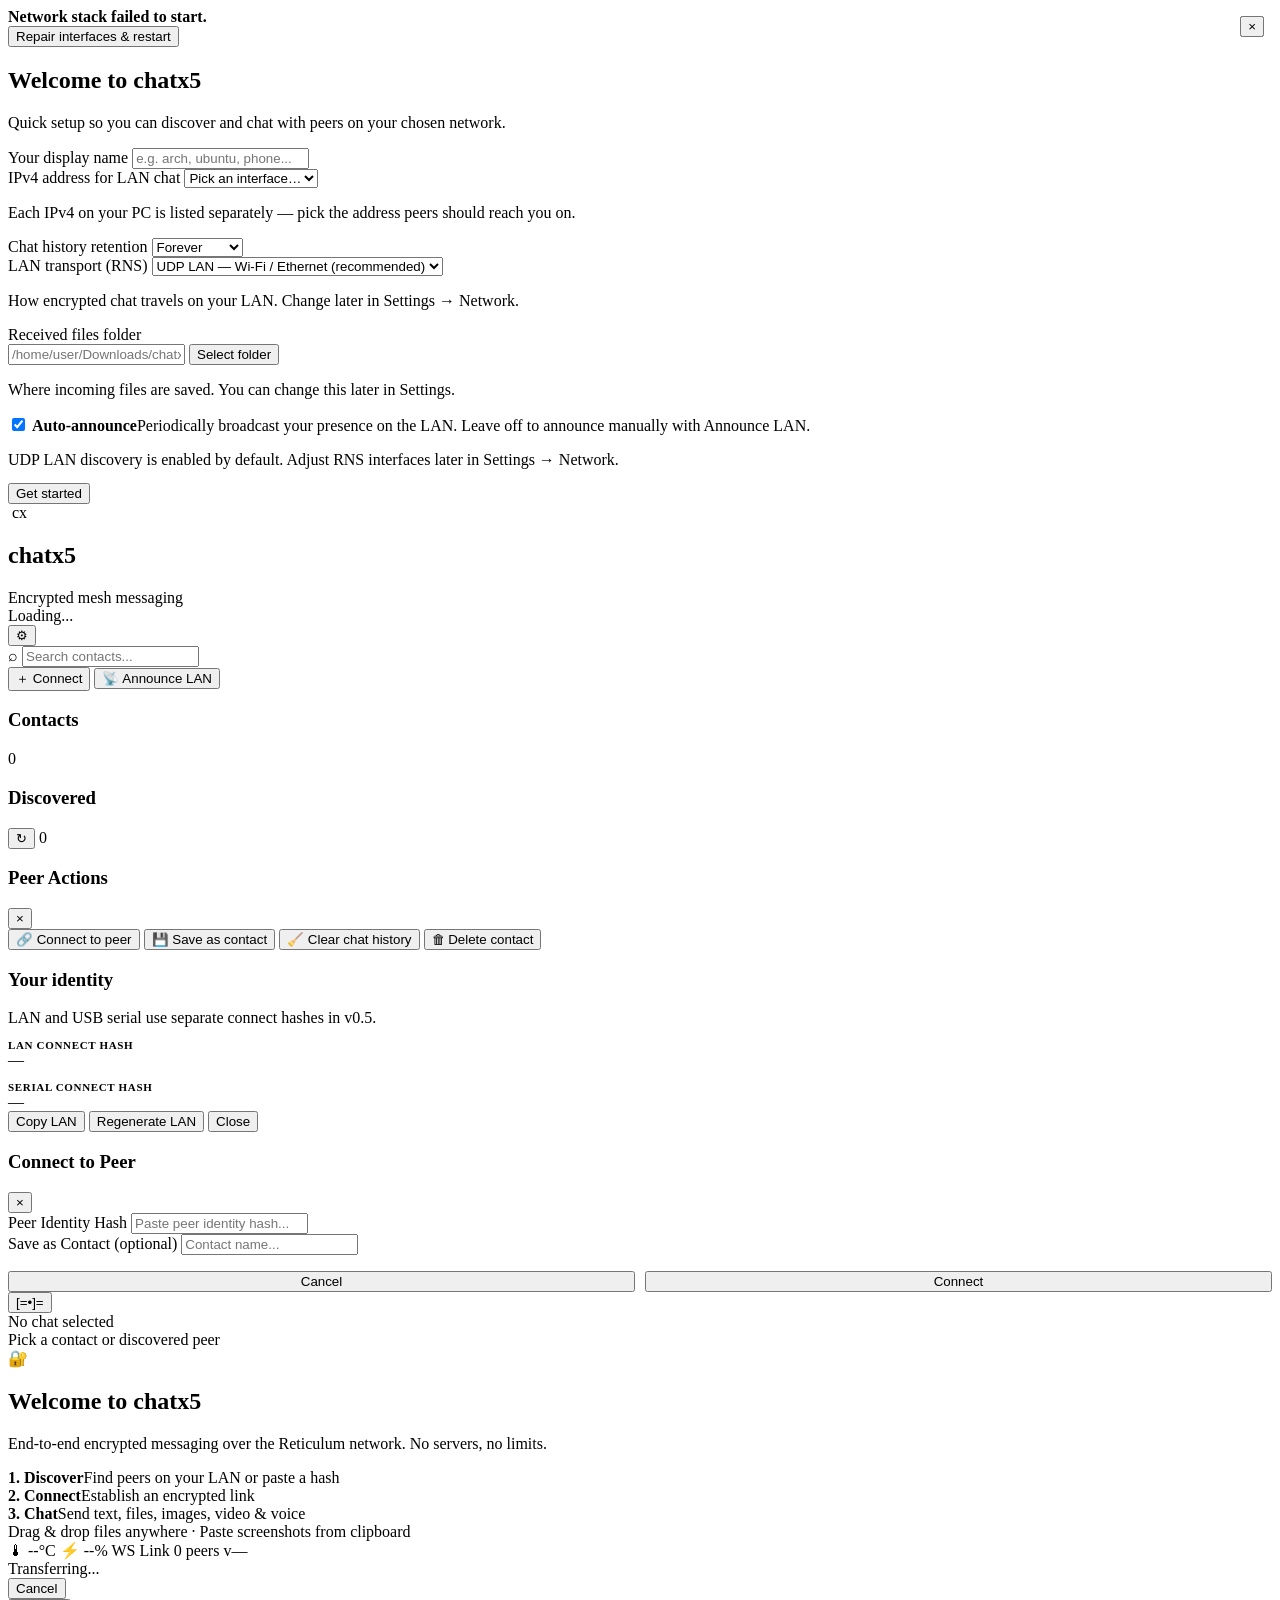
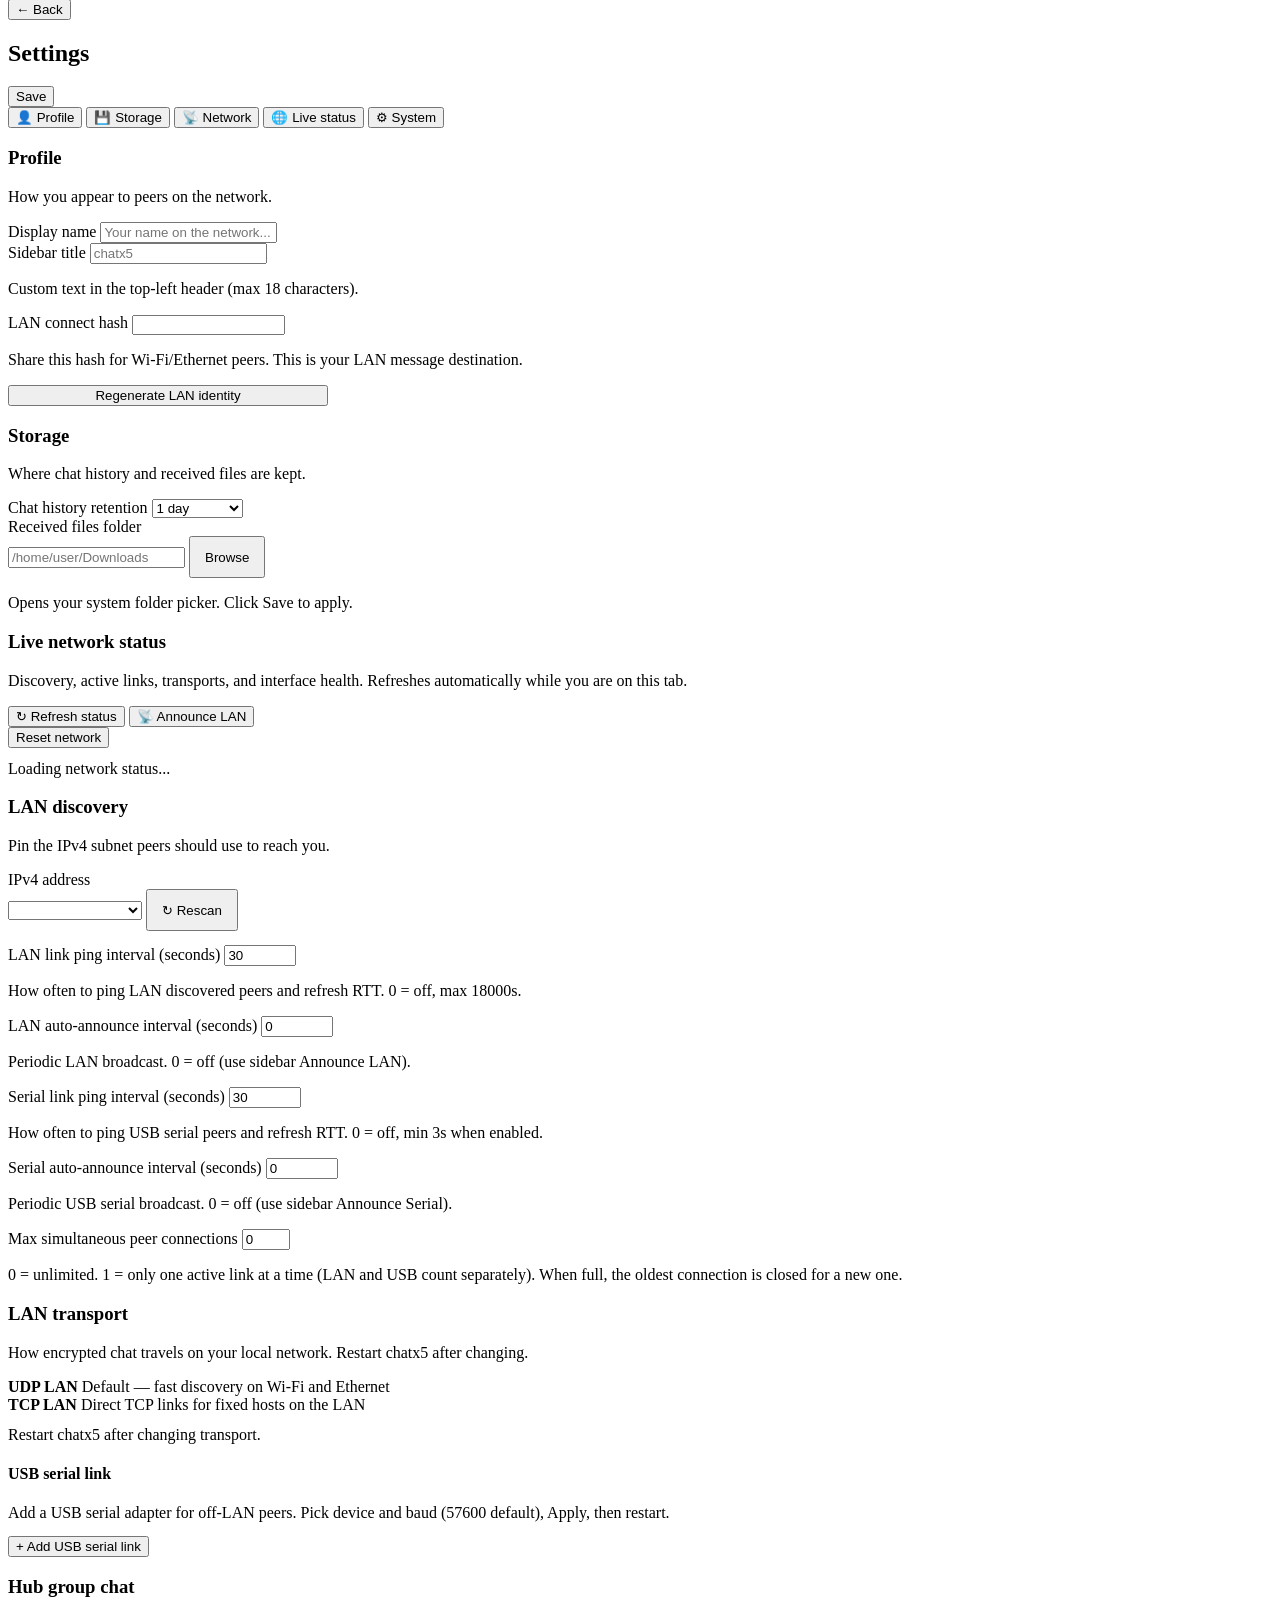
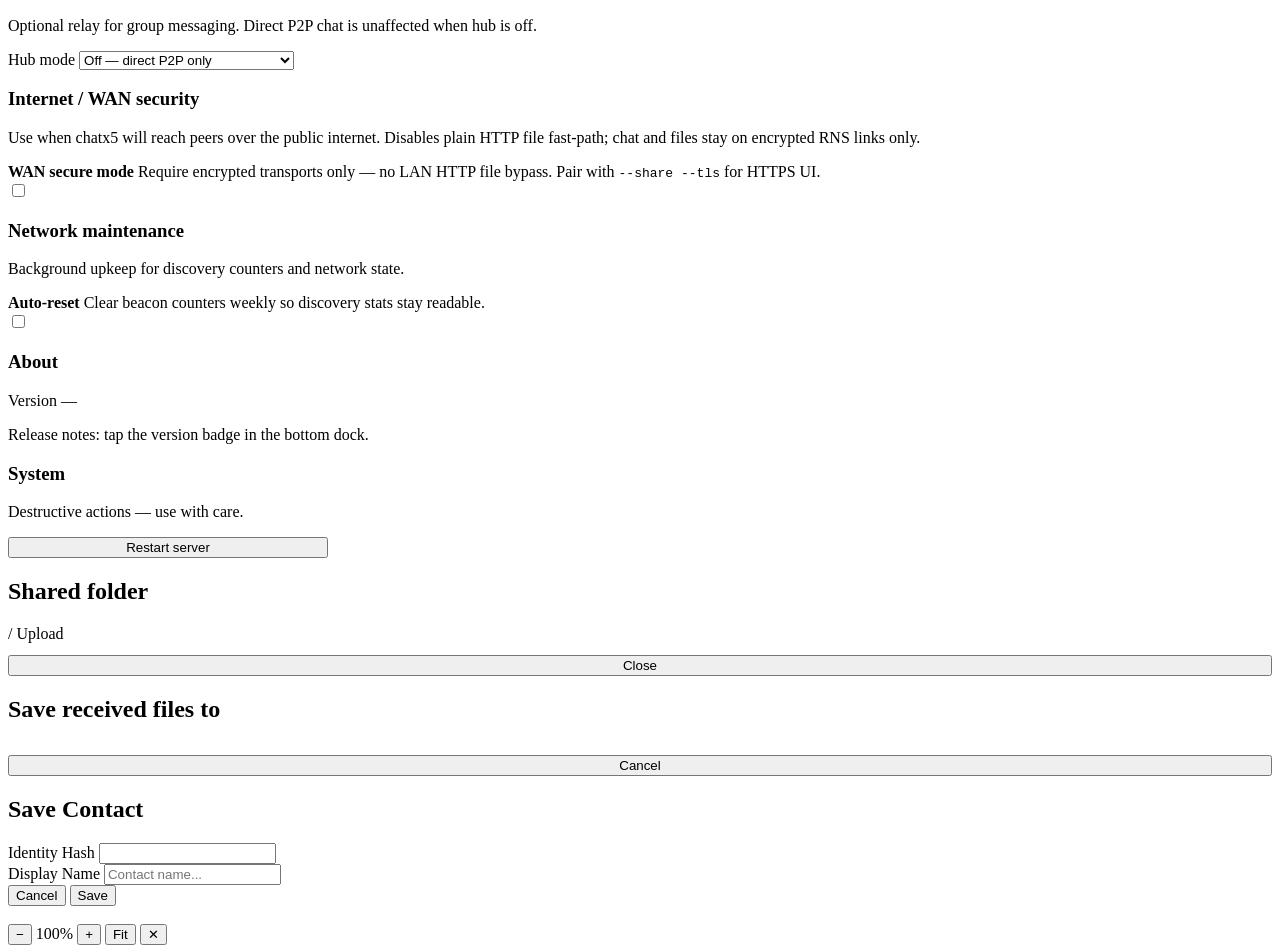
==== commit c813ad3d: "release: v0.6.16 — hub group files, serial quality, HTTPS, WAN mode - Fix hub group file/image/video" ====
--- a/chatx5/web/static/index.html
+++ b/chatx5/web/static/index.html
@@ -493,6 +493,19 @@
 
       <section id="settings-section-system" class="settings-pane">
         <div class="settings-block">
+          <h3>Internet / WAN security</h3>
+          <p class="block-lead">Use when chatx5 will reach peers over the public internet. Disables plain HTTP file fast-path; chat and files stay on encrypted RNS links only.</p>
+          <label class="settings-toggle-card">
+            <div class="toggle-text">
+              <strong>WAN secure mode</strong>
+              <span>Require encrypted transports only — no LAN HTTP file bypass. Pair with <code>--share --tls</code> for HTTPS UI.</span>
+            </div>
+            <div class="toggle-switch">
+              <input type="checkbox" id="settings-wan-secure-mode">
+            </div>
+          </label>
+        </div>
+        <div class="settings-block">
           <h3>Network maintenance</h3>
           <p class="block-lead">Background upkeep for discovery counters and network state.</p>
           <label class="settings-toggle-card">
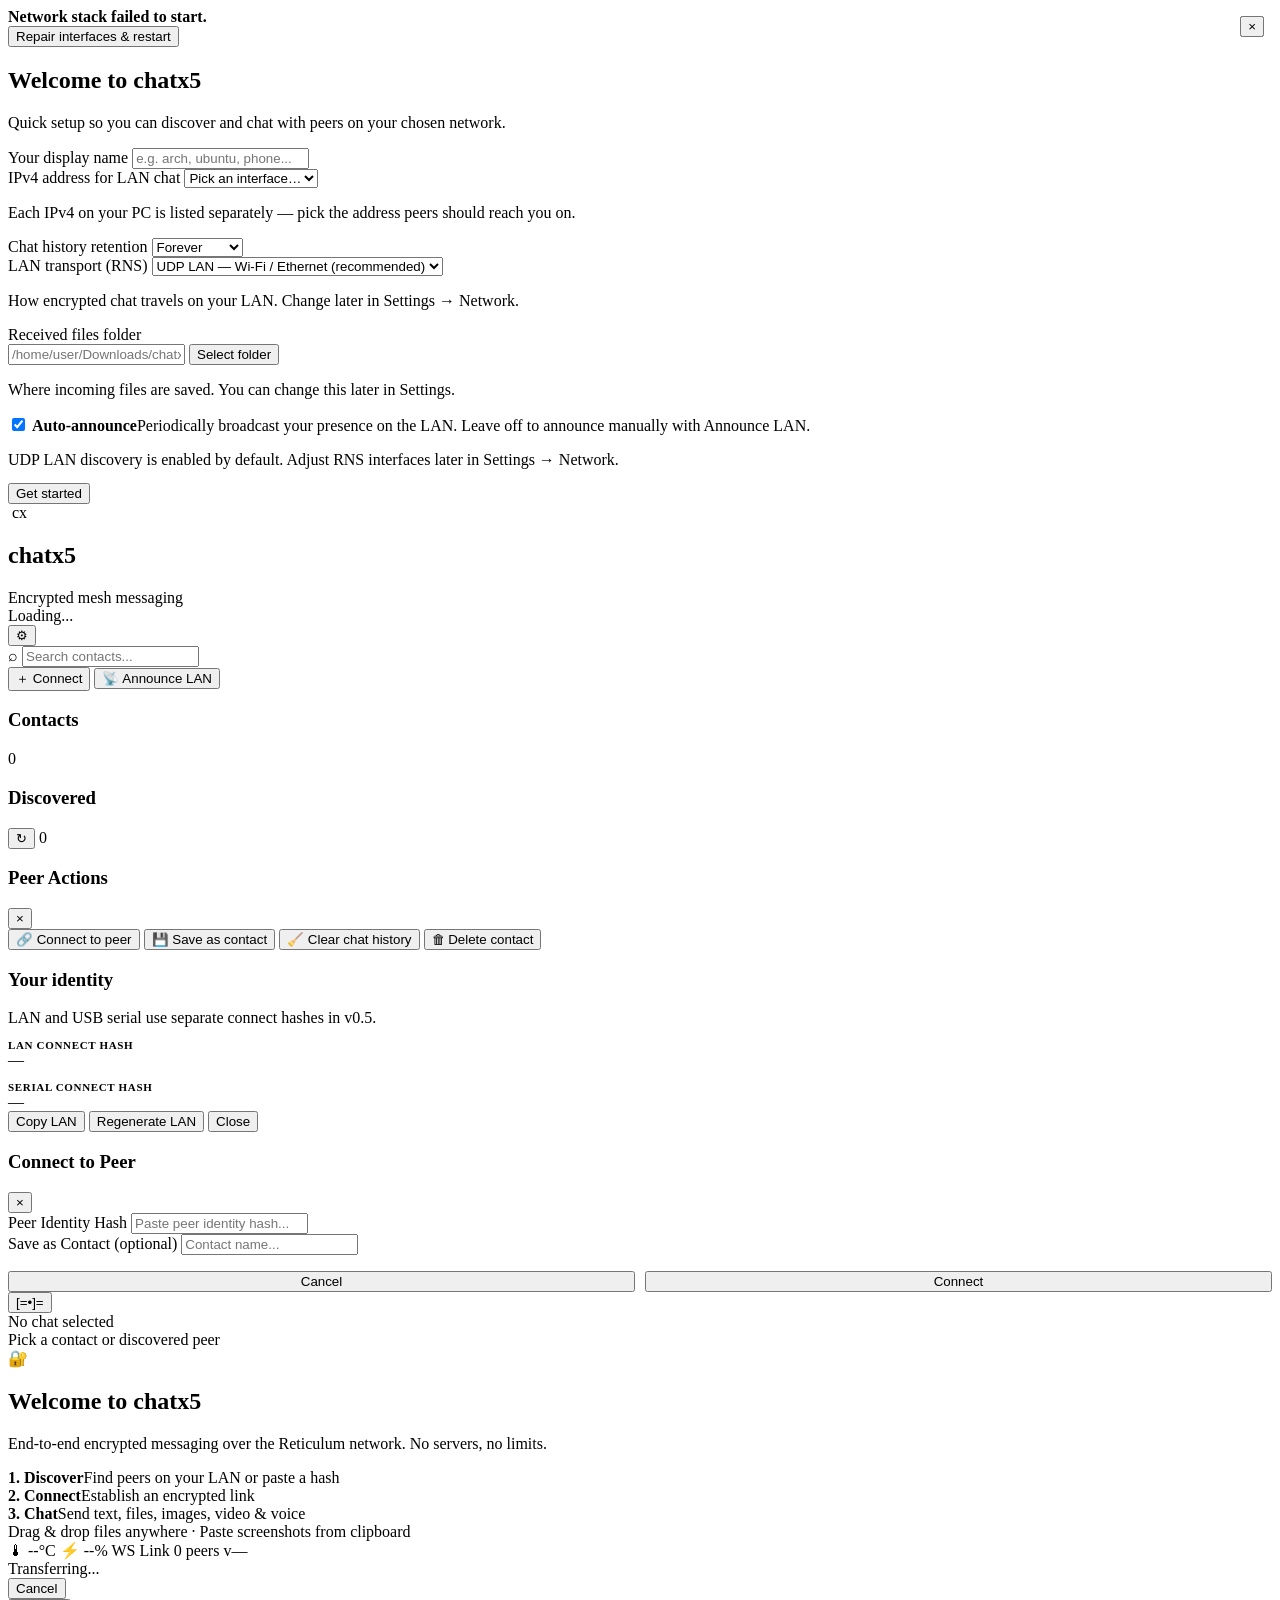
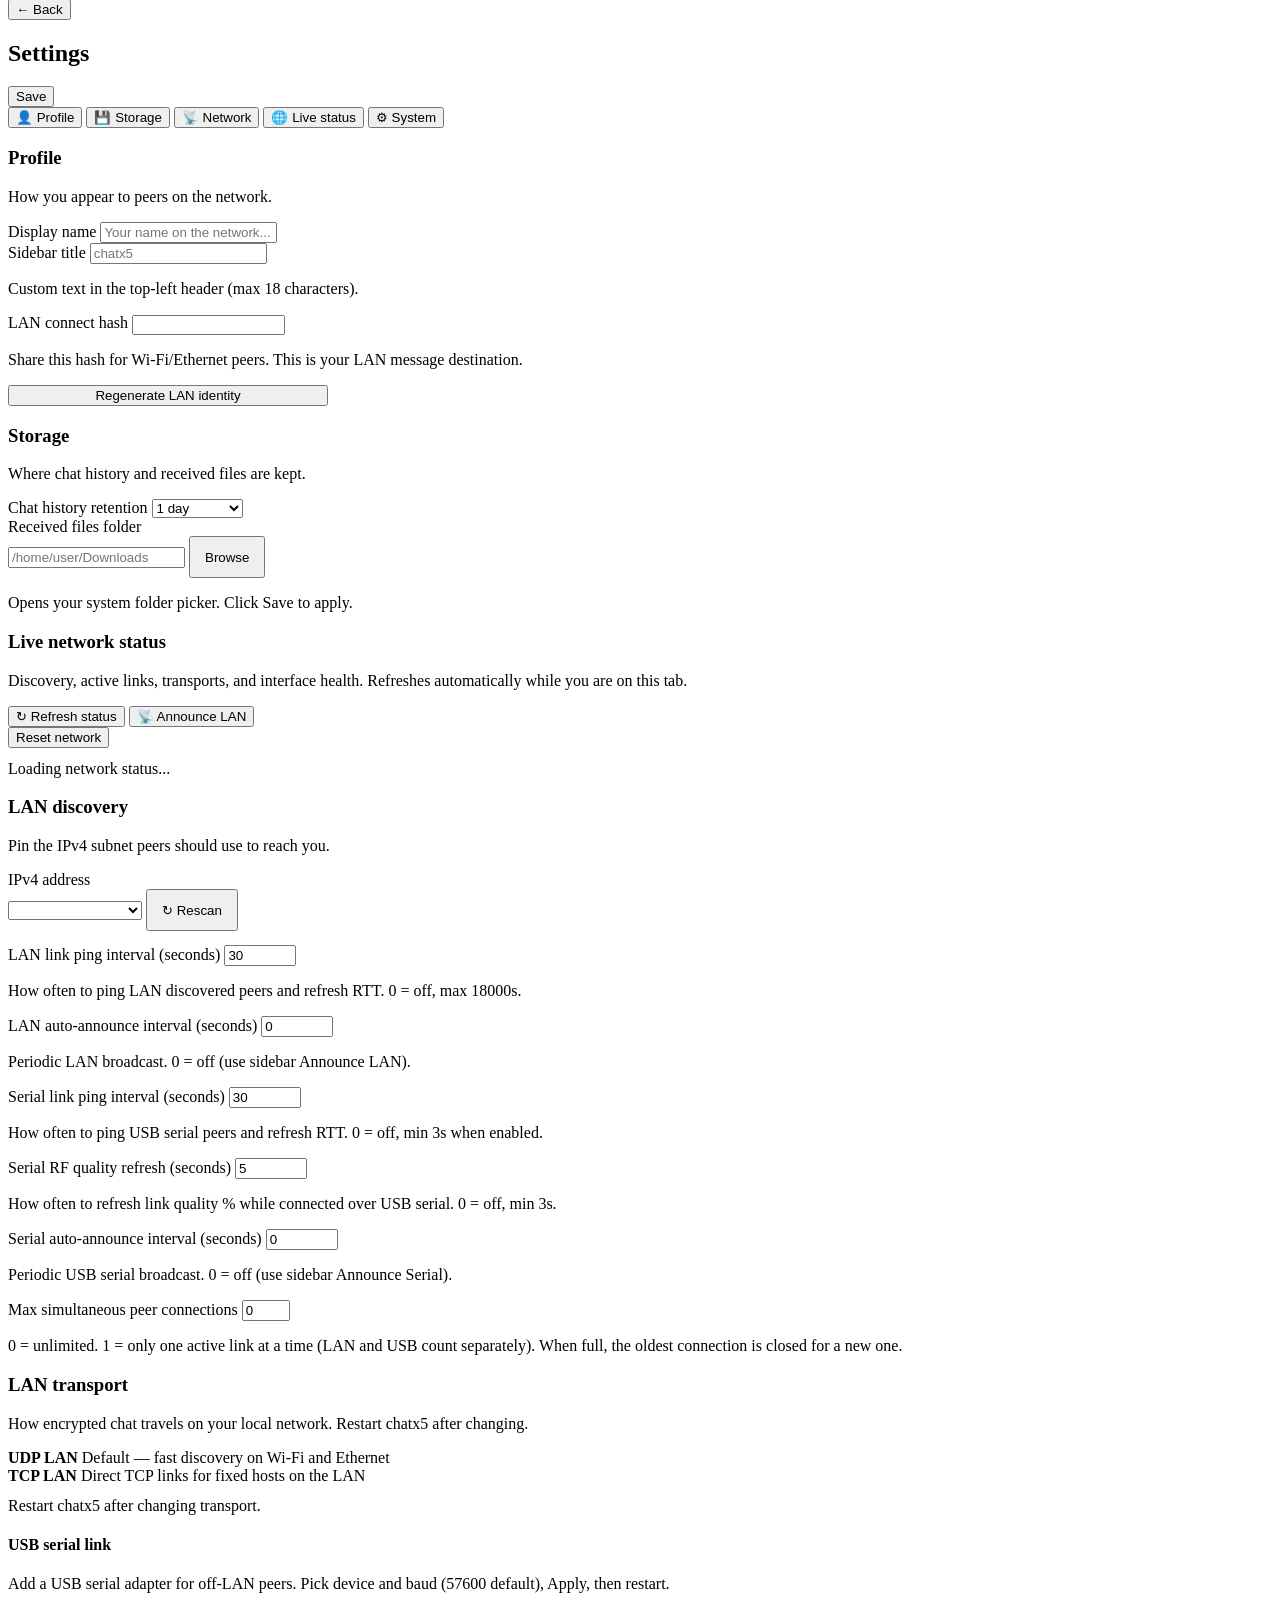
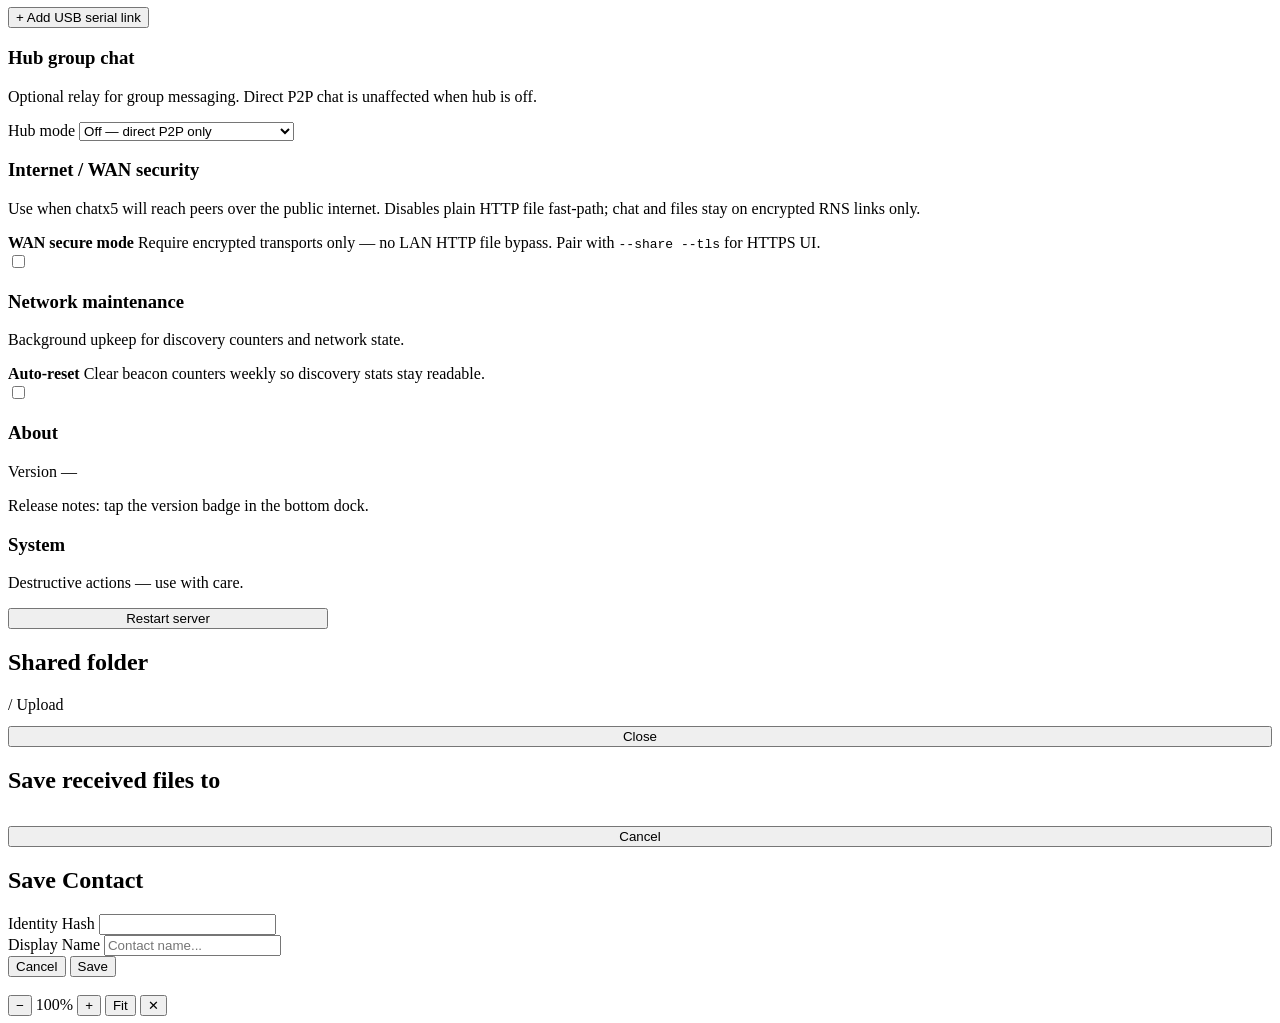
==== commit f15c4938: "release: v0.6.17 — HTTPS LAN transfers, WAN mode fix, serial RF refresh - Fix LAN HTTP fast-path for" ====
--- a/chatx5/web/static/index.html
+++ b/chatx5/web/static/index.html
@@ -421,6 +421,12 @@
             <p class="field-hint">How often to ping USB serial peers and refresh RTT. 0 = off, min 3s when enabled.</p>
           </div>
           <div class="settings-section">
+            <label for="settings-serial-quality-interval">Serial RF quality refresh (seconds)</label>
+            <input type="number" id="settings-serial-quality-interval" min="3" max="18000" step="1" value="5"
+              onchange="saveSerialQualityInterval()" onblur="saveSerialQualityInterval()">
+            <p class="field-hint">How often to refresh link quality % while connected over USB serial. 0 = off, min 3s.</p>
+          </div>
+          <div class="settings-section">
             <label for="settings-serial-announce-interval">Serial auto-announce interval (seconds)</label>
             <input type="number" id="settings-serial-announce-interval" min="0" max="18000" step="1" value="0"
               onchange="saveSerialAnnounceInterval()" onblur="saveSerialAnnounceInterval()">
@@ -501,7 +507,7 @@
               <span>Require encrypted transports only — no LAN HTTP file bypass. Pair with <code>--share --tls</code> for HTTPS UI.</span>
             </div>
             <div class="toggle-switch">
-              <input type="checkbox" id="settings-wan-secure-mode">
+              <input type="checkbox" id="settings-wan-secure-mode" onchange="saveSettings()">
             </div>
           </label>
         </div>
